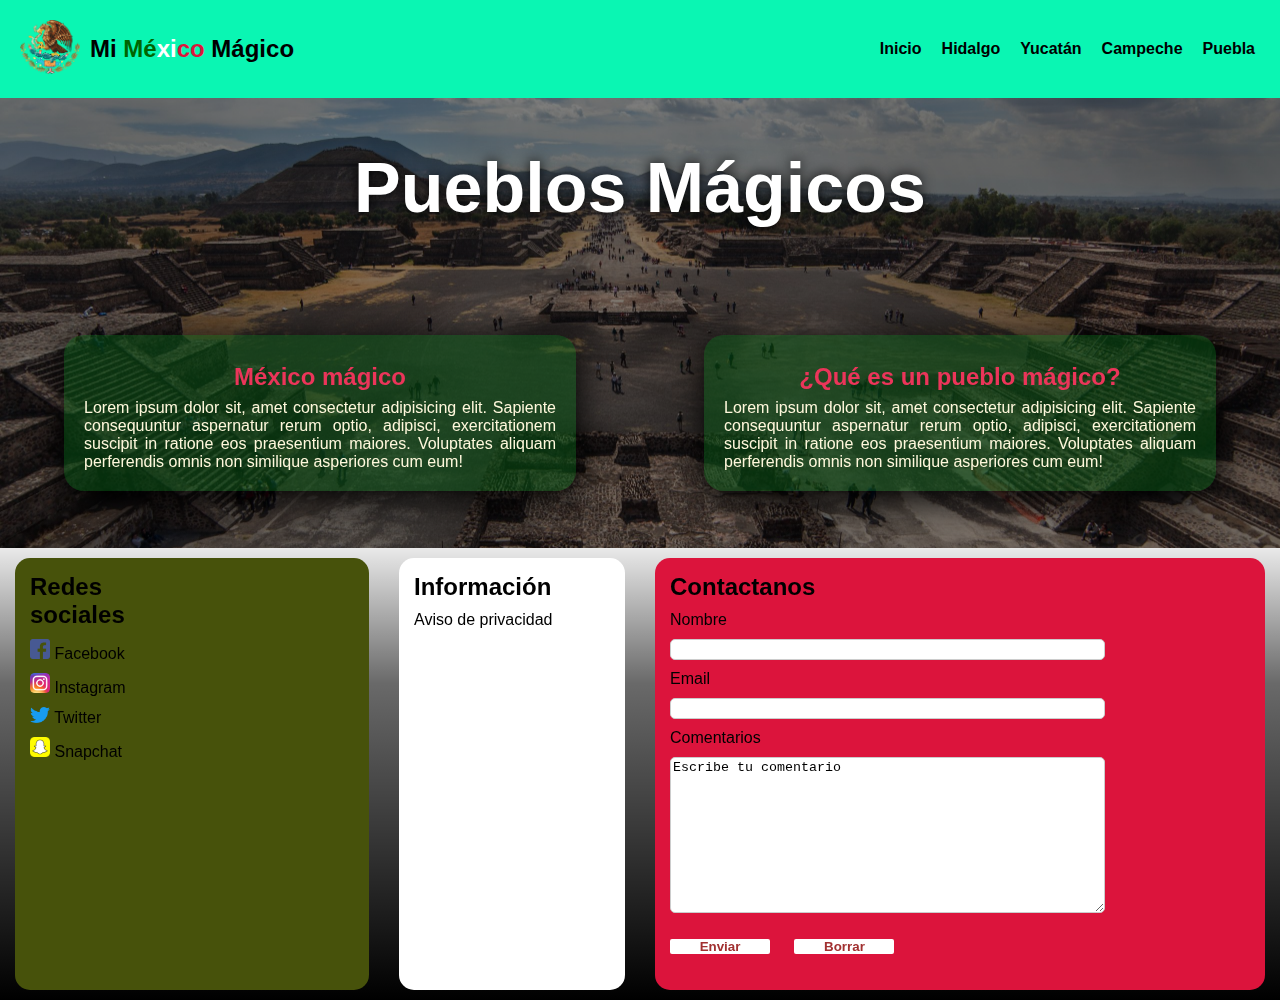
==== index.html @ 408230cf "se agregaron detalles de diseno" ====
<!DOCTYPE html>
<html lang="en">
<head>
    <meta charset="UTF-8">
    <meta name="viewport" content="width=device-width, initial-scale=1.0">
    <title>Pueblos Mágicos</title>
    <link rel="icon" href="./media/Escudo_de_Armas_de_México.ico">
    <link rel="preconnect" href="https://fonts.googleapis.com">
    <link rel="preconnect" href="https://fonts.gstatic.com" crossorigin>
    <link href="https://fonts.googleapis.com/css2?family=Cinzel:wght@400;500;600;700;800;900&family=Lato:ital,wght@0,100;0,300;0,400;0,700;0,900;1,100;1,300;1,400;1,700;1,900&family=Roboto+Slab:wght@100;200;300;400;500;600;700;800;900&family=Space+Mono:ital,wght@0,400;0,700;1,400;1,700&display=swap" rel="stylesheet">
    <link rel="stylesheet" href="https://unpkg.com/aos@next/dist/aos.css" />
    <link rel="stylesheet" href="./css/styles.css">
</head>

<body>
    <!-- Seccion de cabecera -->
    <header>
        <div>
            <div class="logo">
                <!-- Logo de la pagina hasta arriba a la derecha -->
                <a href=""><img class="escudo" src="./media/Escudo_de_Armas_de_México.png" alt=""></a>
                <h2>Mi <span class="mexicogreen">Mé</span><span class="mexicowhite">xi</span><span class="mexicored">co</span> Mágico</h2>
            </div>
                <!-- Bloque de navegacion -->
            <nav class="barranav">
                <!-- Nota:Implementar una sublista desplegable de la lista de navegacion principal para cada opcion principal de la barra de navegacion 
                tenga sub-opciones que refieran a una seccion especifica de cada pagina (Conbinacion de enlaces relativos e internos) -->
                <ul>
                    <li><a href="index.html">Inicio</a></li>
                    <li><a href="./pages/hidalgo.html">Hidalgo</a></li>
                    <li><a href="./pages/yucatan.html">Yucatán</a></li>
                    <li><a href="./pages/campeche.html">Campeche</a></li>
                    <li><a href="./pages/puebla.html">Puebla</a></li>
                </ul>
            </nav>
        </div>
    
    </header>
    
    <!-- Seccion de contenido principal -->
    <main class="mainfondo">
        <div class="container">
            <!-- Titulo de la pagina -->
            <h1 id="titulop">Pueblos Mágicos</h1>
            <section id="sec1" class="secmain" data-aos="fade-right">
                <!-- Titulo el cual, al pasar el mouse por encima de este se desplegara una caja de texto con info relacionada a este -->
                <h2><a href="">México mágico</a></h2>
                <!-- Caja de texto que se desplegara al pasar el mouse sobre el titulo "Mexico magico" -->
                <div>
                    <p>Lorem ipsum dolor sit, amet consectetur adipisicing elit. Sapiente consequuntur aspernatur rerum optio, adipisci, exercitationem suscipit in ratione eos praesentium maiores. Voluptates aliquam perferendis omnis non similique asperiores cum eum!</p>
                </div>
            </section>
    
            <Section id="sec2" class="secmain" data-aos="fade-left"">
                <!-- Titulo el cual, al pasar el mouse por encima de este se desplegara una caja de texto con info relacionada a este -->
                <h2><a href="">¿Qué es un pueblo mágico?</a></h2>
                <!-- Caja de texto que se desplegara al pasar el mouse sobre el titulo "¿Que es un pueblo magico?" -->
                <div>
                    <p>Lorem ipsum dolor sit, amet consectetur adipisicing elit. Sapiente consequuntur aspernatur rerum optio, adipisci, exercitationem suscipit in ratione eos praesentium maiores. Voluptates aliquam perferendis omnis non similique asperiores cum eum!</p>
                </div>
            </Section>
        </div>
    </main> 

    <!-- Seccion de pie de pagina -->
    <footer>
        <div class="containermedfooter">        
            <!-- Bloque del pie de pagina con enlaces a redes sociales -->
            <div data-aos="flip-left" class="footcontain stylegreenflgfooter">
                <h2>Redes sociales</h2>
                <ul>
                    <li><img src="./media/facelogo.png" alt=""> <a href="#">Facebook</a></li>
                    <li><img src="./media/instalogo.png" alt=""> <a href="#">Instagram</a></li>
                    <li><img src="./media/twitlogo.png" alt=""> <a href="#">Twitter</a></li>
                    <li><img src="./media/snaplogo.png" alt=""> <a href="#">Snapchat</a></li>
                </ul>
            </div>
            <!-- Bloque del pie de pagina con un enlace a un "documento de aviso de privacidad" -->
            <div data-aos="flip-right" class="footcontain stylewhiteflgfooter">
                <h2>Información</h2>
                <a href="#">Aviso de privacidad</a>
            </div>
            <!-- Bloque del pie de pagina con un formulario para mandar comentarios junto con su nombre e email asi como botones para mandar
            la info o limpiar los campos-->
            <div data-aos="flip-left" class="footcontain">
                <!-- Se inicia el form -->
                <form action="" method="get">
                    <fieldset>
                        <h2><legend>Contactanos</legend></h2>
                        <!-- Bloque de inputs  de nombre e Email -->
                        <div>                          
                            <!-- Bloque del formulario que contiene el input de tipo texto para ingresar el nombre del usuario -->
                            <label for="Nom">Nombre</label>
                            <div>
                                <input class="textareastyle" type="text" name="Nombre" id="Nom">
                            </div>                           
                            <!-- Bloque del formulario que contiene el input de tipo texto para ingresar el email del usuario -->
                            <label for="mail">Email</label>
                            <div>                               
                                <input class="textareastyle" type="email" name="email" id="mail">
                            </div>
                        </div>
                        <!-- Bloque del formulario que contiene un area de texto para ingresar un comentario -->
                        <div>
                            <label for="com">Comentarios</label>
                            <div>  
                                <textarea class="textareastyle" name="comentario" id="com" cols="30" rows="10">Escribe tu comentario</textarea>
                            </div> 
                        </div>
                        <!-- Bloque de botones del formulario -->
                        <div>
                            <!-- Bloque del formulario que contiene un input de tipo submit para mandar los datos ingresados al form -->                  
                            <div class="buttonformcontainer">
                                <label for=""></label>
                                <input class="buttonformstyle" type="submit" name="Enviar" id="sbm" value="Enviar">
                            </div>
                            <!-- Bloque del formulario que contiene un input de tipo reset para borrar los datos ingresados al form -->
                            <div class="buttonformcontainer">
                                <label for=""></label>
                                <input class="buttonformstyle" type="reset" name="Borrar" id="rst" value="Borrar">
                            </div>
                        </div>
                    </fieldset>
                </form>
            </div>
        </div>
    </footer>

    <script src="https://unpkg.com/aos@next/dist/aos.js"></script>
    <script>
      AOS.init();
    </script>

</body>
</html>
---- css/styles.css ----
* {
    Margin:0;
    padding:0;
    box-sizing: border-box;
 }
 li{
    list-style: none;
 }
 a{
    text-decoration: none;
    color: black;
    transition: color 0.3s, text-shadow 0.3s, font-size 0.3s;
 }
body{
    font-family: sans-serif;
    width: auto;
}

/* ///////////////header styles///////////////////////////////////////////////////////// */
header{
    background-color: #0AF6B3;
    padding: 10px;
}
header div{
    display: inline-block;
    display: flex;
    flex-direction: column;
    justify-content: space-between;
}
.logo{
    display: flex;
    align-items: center;
}
.logo h2{
    font-weight: 600;
    font-size: x-large;
}
.mexicogreen{
    color: darkgreen;
}
.mexicowhite{
    color: white;
}
.mexicored{
    color: crimson;
}
.escudo{
    width: 60px;
    height: auto;
    margin-right: 10px;
}
.barranav{
    display: flex;
    text-decoration: none;
    align-items: center;
    justify-content: center;
}
.barranav ul{
    display: flex;
}
.barranav ul li{
    text-decoration: none;
    margin-left: 10px;
    margin-right: 10px;
    font-weight: 600;
}
nav a:hover{
    color: white;
    text-shadow: 0px 0px 13px #000000;
    font-size: large;
}

@media (min-width:640px){
    header div{
        flex-direction: row;
        padding: 5px;
    }
    header{
        background-color: #0AF6B3;
    }
}
/* ///////////////////////////////////////////////////////////////////////////////////// */

/* ///////////////main styles///////////////////////////////////////////////////////// */
.mainfondo{
    background-image: linear-gradient(0deg, rgba(0, 0, 0, 0.5), rgba(0, 0, 0, 0.5))
    ,url("../media/piramide-teotihualcan-scaled.jpg");
    background-repeat: no-repeat;
    background-size: cover;
    background-position: center center;
}
.container{
    display: flex;
    flex-direction: column;
}
.secmain{
    justify-content: center;
    display: flex;
    flex-direction: column;
    justify-items: center;
    background-color: rgba(6, 78, 18, 0.562);
    color: cornsilk;
    border-radius: 20px;
    margin: 20px 15px;
    padding: 20px;
    box-shadow: 1px 7px 33px 4px rgba(0,0,0,0.9);
    -webkit-box-shadow: 1px 7px 33px 4px rgba(0,0,0,0.9);
    -moz-box-shadow: 1px 7px 33px 4px rgba(0,0,0,0.9);
}
.secmain h2{
    margin: 8px auto;
}
.secmain h2 a{
    color: rgb(235, 53, 90);
}
.secmain p{
    text-align: justify;
}
h1{
text-align: center;
font-weight: 900;
font-size: 70px;
margin: 50px auto;
color: white;
text-shadow: 0px 0px 13px #000000;
}

@media(min-width:660px){
    .container{
        display: grid;
        grid-template-columns: 1fr 1fr;
        grid-template-rows: 2fr 3fr;
        justify-items: center;
        align-items: center;
    }
    .container h1{
        grid-column: 1/3;
    }
    .secmain{
        max-width: 80%;
        max-height: 90%;
    }
}
/* ///////////////////////////////////////////////////////////////////////////////////// */

/* ///////////////footer styles///////////////////////////////////////////////////////// */
footer{
    background-image: url("https://www.toptal.com/designers/subtlepatterns/uploads/double-bubble-dark.png");
}
.containermedfooter{
    background: linear-gradient(0deg, rgba(0,0,0,1) 0%, rgba(0, 0, 0, 0.589)70%, rgba(0, 0, 0, 0.086) 100%);
    display: grid;
    grid-template-rows: auto auto auto;
}
.stylegreenflgfooter img{
    max-width: 20px;
}
.footcontain{
    margin: 10px 15px;
    color: rgb(0, 0, 0);
}
footer a{
    color: rgb(0, 0, 0);
    transition: color 0.3s, text-shadow 0.3s, font-size 0.3s;
}
footer a:hover{
    color: rgb(251, 255, 0);
    text-shadow: 0px 0px 13px #000000;
    font-size: large;
}
.stylegreenflgfooter{
    background-color: rgb(71, 82, 11);
    border-radius: 15px;
    padding: 15px;
    border-style: none;
    min-width: auto;
}
.stylewhiteflgfooter{
    background-color: white;
    border-radius: 15px;
    padding: 15px;
    border-style: none;
    min-width: auto;
}
.stylegreenflgfooter li{
    margin: 10px 0px;
}
.stylewhiteflgfooter a:hover{
    color: red;
}
form{
    background-color: crimson;
    border-radius: 15px;
    padding: 15px;
    border-style: none;
}
form fieldset div{
    margin: 10px auto;
}
.textareastyle{
    border: none;
    outline: none;
    border: solid 1px #ccc;
    border-radius: 5px;
    padding: 2px;
    min-width: 75%;
    transition: border 0.3s, background-color 0.3s;
}
.textareastyle:focus{
    border: solid 1px rgb(226, 105, 105);
    background-color: rgb(226, 105, 105);
}
.buttonformcontainer{
    display: inline-block;
    min-width: auto;
    margin-right: 20px;
}
.buttonformstyle{
    min-width: 100px;
    border: none;
    border-radius: 2px;
    background-color: white;
    color: rgb(161, 48, 48);
    font-weight: 600;
    transition: color 0.3s, box-shadow 0.3s, background 0.3s;
}
.buttonformstyle:hover{
    color: black;
    box-shadow: 2px 2px 10px rgba(0, 0, 0, 0.5);
    background: linear-gradient(90deg, rgba(69,69,0,1) 0%, rgba(208,173,173,1) 50%, rgba(177,15,15,1) 100%);
}
fieldset{
    border-style: none;
}

@media(min-width:660px){
    .containermedfooter{
        display: grid;
        grid-template-columns: 3fr 2fr 5fr;
    
    }
    .stylegreenflgfooter h2{
        margin-bottom: 10px;
        max-width: 30%;
    }
    .stylewhiteflgfooter h2{
        margin-bottom: 10px;
        max-width: 20%;
    }
}
/* ///////////////////////////////////////////////////////////////////////////////////// */

/* ///////////////main pages styles///////////////////////////////////////////////////// */
.mainbackgrhidalgo{
    background-image: url("https://www.toptal.com/designers/subtlepatterns/uploads/double-bubble-dark.png");
    padding: 20px 0px;
}
.mainbackgrhidalgo h2{
    font-weight: 600;
    color: #000000;
}
.containermainpgs{
    border-radius: 10px;
    margin: 20px 15px;
    padding: 20px;
}
.h1pstyle{
    display: block;
    background-color: #0af6b382;
    margin: auto 35px;
}
.containermainpgs h2{
    color: rgb(0, 0, 0);
    margin-bottom: 10px;
    padding: 10px;
    border-radius: 10px;
    background-color: darkgreen;
    font-weight: 600;
}
.h5p{
    color: white;
    text-align: justify;
}
.containermainpgs article{
    background-color: #0af6b388;
    border-radius: 10px;
    margin: 5px 0px;
    padding: 10px;
}
h3 button{
    display: flex;
    border: none;
    padding: 10px;
    border-radius: 20px;
    color: red;
    background-color: white;
    grid-column: 10/11;
}
.containermainpgs h4{
    padding: 10px;
    border-radius: 10px;
    background-color: white;
    font-weight: 600;
    color: red;
    margin-top: 40px;
}

.gridcontainerinterarticle{
    display: grid;
    grid-template-rows: 1fr 3fr;
    background-color: crimson;
    border-radius: 10px;
    padding: 5px 0px;
    width: auto;
    color: white;
}
.gridcontainerinterarticlewthoiframe{
    display: grid;
    grid-template-rows: 1fr 2fr;
    background-color: crimson;
    border-radius: 10px;
    padding: 5px 0px;
    width: auto;
    color: white;
}
.gridcontainerinterarticle div{
    width: auto;
}
.gridcontainerinterarticle h5{
    margin-top: 10px;
    margin-bottom: 10px;
    text-align: center;
    font-weight: 600;
}
.gridcontainerinterarticlewthoiframe h5{
    margin-top: 10px;
    margin-bottom: 10px;
    text-align: center;
    font-weight: 600;
}
.gridcontainerinterarticle p{
    display: block;
    text-align: justify;
    margin: 5px 10px;
}
.gridcontainerinterarticlewthoiframe p{
    display: block;
    text-align: justify;
    margin: 5px 10px;
}
.gridcontainerinterarticle iframe{
    display: block;
    margin: 0 auto;
    width: 72vw;
    height: 27vh;
    border-radius: 5px;
    transition: width 0.3s, height 0.3s, box-shadow 0.3s;
}
.gridcontainerinterarticle iframe:hover{
    width: 75vw;
    height: 30vh;
    box-shadow: 1px 7px 33px 4px rgba(0,0,0,0.9);
    -webkit-box-shadow: 1px 7px 33px 4px rgba(0,0,0,0.9);
    -moz-box-shadow: 1px 7px 33px 4px rgba(0,0,0,0.9);
}
.carruselmod{
    min-width: 350px;
    max-width: 72vw;
    min-height: 300px;
    max-height: auto;
    margin: 20px auto;
    border-radius: 5px;
    transition: max-width 0.3s, box-shadow 0.3s;
}
.carruselmod img{
    border-radius: 5px;
}
.carruselmod:hover{
    max-width: 75vw;
    box-shadow: 1px 7px 33px 4px rgba(0,0,0,0.9);
    -webkit-box-shadow: 1px 7px 33px 4px rgba(0,0,0,0.9);
    -moz-box-shadow: 1px 7px 33px 4px rgba(0,0,0,0.9);
}
.carruselmod div div{
    margin: 0 auto;
}
article{
    position: relative;
    padding-top: 30px;
}
.buttonlayoutarticlediv{
    display: block;
    color: #000000;
    background-color: transparent;
    width: 26px;
    height: 26px;
    margin-bottom: 5px;
    border-radius: 15px;
    border: solid 0px;
    text-align: center;
    font-size: 20px;
    position: absolute;
    right: 10px;
    transition: background-color 0.3s, box-shadow 0.3s;
}
.buttonlayoutarticlediv:hover{
    background-color: white;
    box-shadow: 1px 7px 33px 4px rgba(0,0,0,0.9);
    -webkit-box-shadow: 1px 7px 33px 4px rgba(0,0,0,0.9);
    -moz-box-shadow: 1px 7px 33px 4px rgba(0,0,0,0.9);
}

@media(min-width:700px){
    .gridcontainerinterarticle{
        grid-template-columns: 1fr 2fr;
        grid-template-rows: auto;
    }
    .gridcontainerinterarticlewthoiframe{
        grid-template-columns: 1fr 2fr;
        grid-template-rows: auto;
    }
    .gridcontainerinterarticle iframe{
        width: 52vw;
    }
    .gridcontainerinterarticle iframe:hover{
        width: 55vw;
        box-shadow: 1px 7px 33px 4px rgba(0,0,0,0.9);
        -webkit-box-shadow: 1px 7px 33px 4px rgba(0,0,0,0.9);
        -moz-box-shadow: 1px 7px 33px 4px rgba(0,0,0,0.9);
    }
    .carruselmod{
        max-width: 52vw;
    }
    .carruselmod:hover{
        max-width: 55vw;
        box-shadow: 1px 7px 33px 4px rgba(0,0,0,0.9);
        -webkit-box-shadow: 1px 7px 33px 4px rgba(0,0,0,0.9);
        -moz-box-shadow: 1px 7px 33px 4px rgba(0,0,0,0.9);
    }
}

/* ///////////////////////////////////////////////////////////////////////////////////// */

/* Falta crear las transiciones activadas por el button despues del h4 y programar
este mismo, asi como el display, pre-transicion */
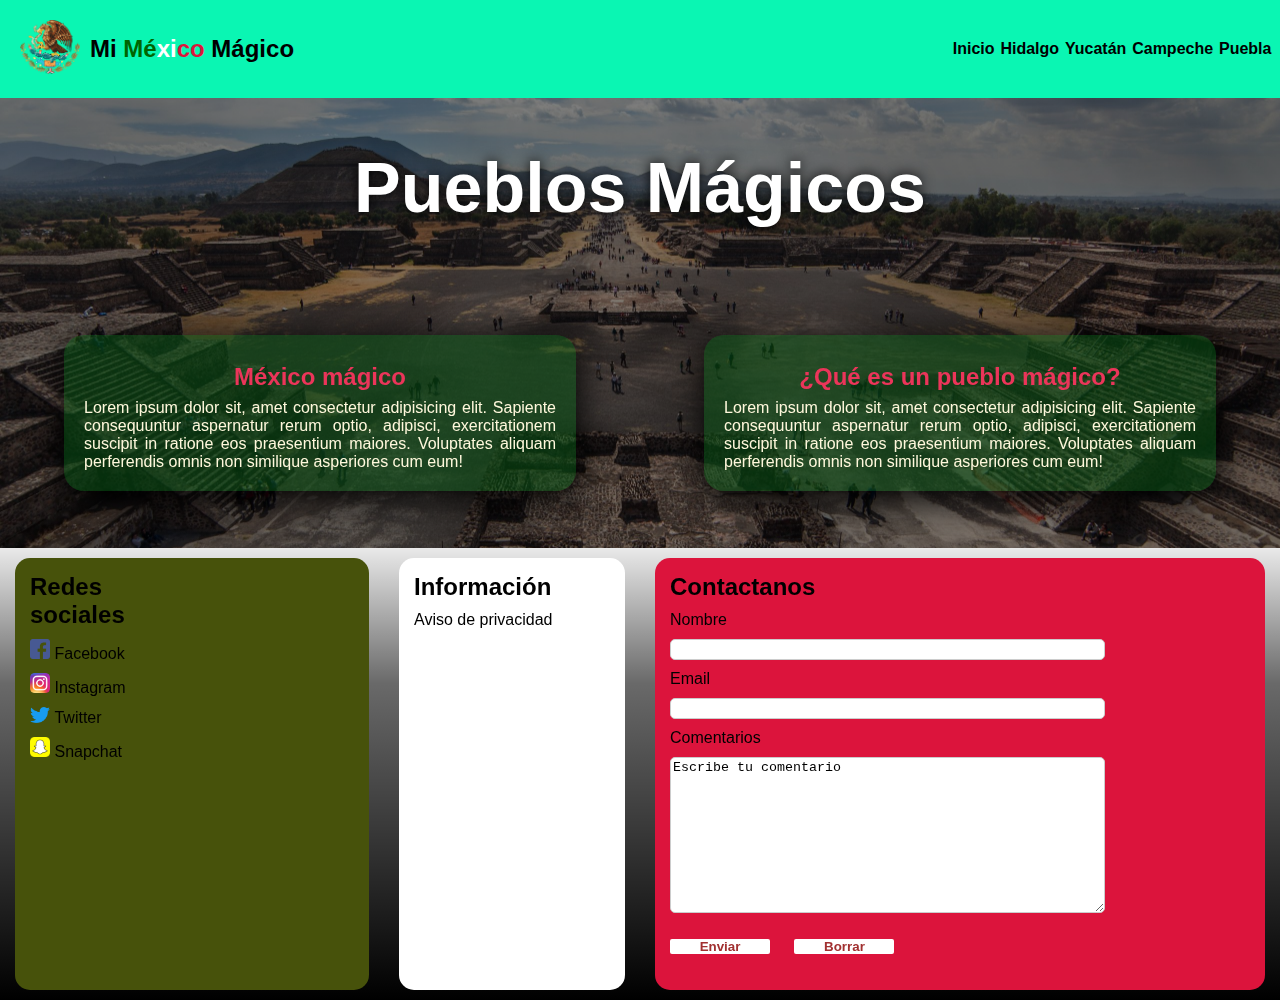
==== commit e05b903e: "se elimino overflow en vista movil de menos de 460px de ancho" ====
--- a/index.html
+++ b/index.html
@@ -21,7 +21,7 @@
                 <a href=""><img class="escudo" src="./media/Escudo_de_Armas_de_México.png" alt=""></a>
                 <h2>Mi <span class="mexicogreen">Mé</span><span class="mexicowhite">xi</span><span class="mexicored">co</span> Mágico</h2>
             </div>
-                <!-- Bloque de navegacion -->
+            <!-- Bloque de navegacion -->
             <nav class="barranav">
                 <!-- Nota:Implementar una sublista desplegable de la lista de navegacion principal para cada opcion principal de la barra de navegacion 
                 tenga sub-opciones que refieran a una seccion especifica de cada pagina (Conbinacion de enlaces relativos e internos) -->
--- a/css/styles.css
+++ b/css/styles.css
@@ -9,6 +9,7 @@
  a{
     text-decoration: none;
     color: black;
+    font-size: 100%;
     transition: color 0.3s, text-shadow 0.3s, font-size 0.3s;
  }
 body{
@@ -54,16 +55,25 @@
     text-decoration: none;
     align-items: center;
     justify-content: center;
+    min-width: none;
 }
 .barranav ul{
     display: flex;
+    padding: 0 20px;
 }
 .barranav ul li{
+    display: block;
     text-decoration: none;
-    margin-left: 10px;
-    margin-right: 10px;
-    font-weight: 600;
-}
+    margin-left: 1%;
+    margin-right: 1%;
+    font-weight: 600;
+    font-size: 100%;
+}
+/* .barranav a{
+    font-size: 4.5vw;
+    margin-left: 1%;
+    margin-right: 1%;
+} */
 nav a:hover{
     color: white;
     text-shadow: 0px 0px 13px #000000;
@@ -77,6 +87,14 @@
     }
     header{
         background-color: #0AF6B3;
+    }
+}
+@media (max-width:460px){
+    nav a{
+        font-size: small;
+    }
+    nav a:hover{
+        font-size: medium;
     }
 }
 /* ///////////////////////////////////////////////////////////////////////////////////// */
@@ -364,7 +382,7 @@
     -moz-box-shadow: 1px 7px 33px 4px rgba(0,0,0,0.9);
 }
 .carruselmod{
-    min-width: 350px;
+    /* min-width: 350px; */
     max-width: 72vw;
     min-height: 300px;
     max-height: auto;
@@ -438,6 +456,15 @@
         -moz-box-shadow: 1px 7px 33px 4px rgba(0,0,0,0.9);
     }
 }
+@media (max-width:460px){
+    .movileviewmedia{
+        height: 550px;
+    }
+    h1{
+        font-size: 50px;
+    }
+}
+
 
 /* ///////////////////////////////////////////////////////////////////////////////////// */
 
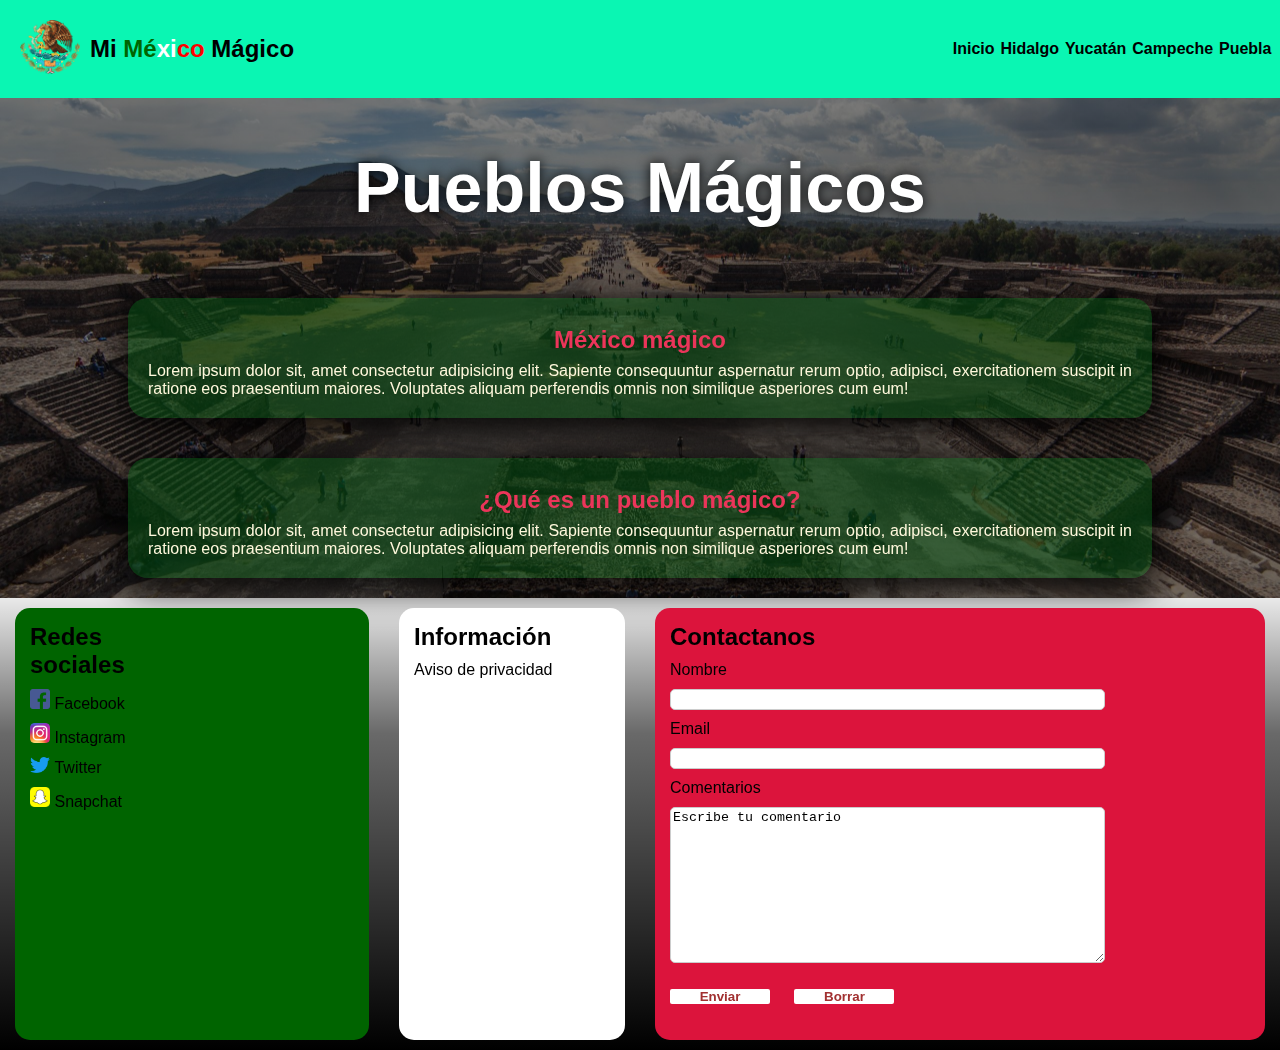
==== commit 2cd0a9af: "Se implemento BEM y se corrigio la estructura y clases" ====
--- a/index.html
+++ b/index.html
@@ -18,8 +18,8 @@
         <div>
             <div class="logo">
                 <!-- Logo de la pagina hasta arriba a la derecha -->
-                <a href=""><img class="escudo" src="./media/Escudo_de_Armas_de_México.png" alt=""></a>
-                <h2>Mi <span class="mexicogreen">Mé</span><span class="mexicowhite">xi</span><span class="mexicored">co</span> Mágico</h2>
+                <a href=""><img class="logo__escudo" src="./media/Escudo_de_Armas_de_México.png" alt=""></a>
+                <h2>Mi <span class="h2__mexicogreen">Mé</span><span class="h2__mexicowhite">xi</span><span class="h2__mexicored">co</span> Mágico</h2>
             </div>
             <!-- Bloque de navegacion -->
             <nav class="barranav">
@@ -66,7 +66,7 @@
     <footer>
         <div class="containermedfooter">        
             <!-- Bloque del pie de pagina con enlaces a redes sociales -->
-            <div data-aos="flip-left" class="footcontain stylegreenflgfooter">
+            <div data-aos="flip-left" class="footcontain containermedfooter__redes">
                 <h2>Redes sociales</h2>
                 <ul>
                     <li><img src="./media/facelogo.png" alt=""> <a href="#">Facebook</a></li>
@@ -76,7 +76,7 @@
                 </ul>
             </div>
             <!-- Bloque del pie de pagina con un enlace a un "documento de aviso de privacidad" -->
-            <div data-aos="flip-right" class="footcontain stylewhiteflgfooter">
+            <div data-aos="flip-right" class="footcontain containermedfooter__info">
                 <h2>Información</h2>
                 <a href="#">Aviso de privacidad</a>
             </div>
@@ -92,32 +92,32 @@
                             <!-- Bloque del formulario que contiene el input de tipo texto para ingresar el nombre del usuario -->
                             <label for="Nom">Nombre</label>
                             <div>
-                                <input class="textareastyle" type="text" name="Nombre" id="Nom">
+                                <input class="form__textareastyle" type="text" name="Nombre" id="Nom">
                             </div>                           
                             <!-- Bloque del formulario que contiene el input de tipo texto para ingresar el email del usuario -->
                             <label for="mail">Email</label>
                             <div>                               
-                                <input class="textareastyle" type="email" name="email" id="mail">
+                                <input class="form__textareastyle" type="email" name="email" id="mail">
                             </div>
                         </div>
                         <!-- Bloque del formulario que contiene un area de texto para ingresar un comentario -->
                         <div>
                             <label for="com">Comentarios</label>
                             <div>  
-                                <textarea class="textareastyle" name="comentario" id="com" cols="30" rows="10">Escribe tu comentario</textarea>
+                                <textarea class="form__textareastyle" name="comentario" id="com" cols="30" rows="10">Escribe tu comentario</textarea>
                             </div> 
                         </div>
                         <!-- Bloque de botones del formulario -->
                         <div>
                             <!-- Bloque del formulario que contiene un input de tipo submit para mandar los datos ingresados al form -->                  
-                            <div class="buttonformcontainer">
+                            <div class="form__button">
                                 <label for=""></label>
-                                <input class="buttonformstyle" type="submit" name="Enviar" id="sbm" value="Enviar">
+                                <input class="button__style" type="submit" name="Enviar" id="sbm" value="Enviar">
                             </div>
                             <!-- Bloque del formulario que contiene un input de tipo reset para borrar los datos ingresados al form -->
-                            <div class="buttonformcontainer">
+                            <div class="form__button">
                                 <label for=""></label>
-                                <input class="buttonformstyle" type="reset" name="Borrar" id="rst" value="Borrar">
+                                <input class="button__style" type="reset" name="Borrar" id="rst" value="Borrar">
                             </div>
                         </div>
                     </fieldset>
--- a/css/styles.css
+++ b/css/styles.css
@@ -1,472 +1,449 @@
 * {
-    Margin:0;
-    padding:0;
-    box-sizing: border-box;
- }
- li{
-    list-style: none;
- }
- a{
-    text-decoration: none;
-    color: black;
-    font-size: 100%;
-    transition: color 0.3s, text-shadow 0.3s, font-size 0.3s;
- }
-body{
-    font-family: sans-serif;
-    width: auto;
-}
-
-/* ///////////////header styles///////////////////////////////////////////////////////// */
-header{
+  Margin: 0;
+  padding: 0;
+  box-sizing: border-box;
+}
+
+li {
+  list-style: none;
+}
+
+a {
+  text-decoration: none;
+  color: black;
+  font-size: 100%;
+  transition: color 0.3s, text-shadow 0.3s, font-size 0.3s;
+}
+
+body {
+  font-family: sans-serif;
+  width: auto;
+}
+
+header {
+  background-color: #0AF6B3;
+  padding: 10px;
+}
+header div {
+  display: inline-block;
+  display: flex;
+  flex-direction: column;
+  justify-content: space-between;
+}
+
+@media (min-width: 640px) {
+  header {
     background-color: #0AF6B3;
-    padding: 10px;
-}
-header div{
-    display: inline-block;
-    display: flex;
-    flex-direction: column;
-    justify-content: space-between;
-}
-.logo{
-    display: flex;
+  }
+  header div {
+    flex-direction: row;
+    padding: 5px;
+  }
+}
+.mainbackground {
+  background-image: url("https://www.toptal.com/designers/subtlepatterns/uploads/double-bubble-dark.png");
+  padding: 20px 0px;
+}
+.mainbackground h1 {
+  text-align: center;
+  font-weight: 900;
+  font-size: 70px;
+  margin: 50px auto;
+  color: white;
+  text-shadow: 0px 0px 13px #000000;
+}
+.mainbackground .mainbackground__container {
+  border-radius: 10px;
+  margin: 20px 15px;
+  padding: 20px;
+}
+.mainbackground .mainbackground__container h2 {
+  color: rgb(0, 0, 0);
+  margin-bottom: 10px;
+  padding: 10px;
+  border-radius: 10px;
+  background-color: darkgreen;
+  font-weight: 600;
+}
+.mainbackground .mainbackground__container article {
+  background-color: rgba(10, 246, 179, 0.5333333333);
+  border-radius: 10px;
+  margin: 5px 0px;
+  padding: 10px;
+  position: relative;
+  padding-top: 30px;
+}
+.mainbackground .mainbackground__container article .article__button {
+  display: block;
+  color: #000000;
+  background-color: transparent;
+  width: 26px;
+  height: 26px;
+  margin-bottom: 5px;
+  border-radius: 15px;
+  border: solid 0px;
+  text-align: center;
+  font-size: 20px;
+  position: absolute;
+  right: 10px;
+  transition: background-color 0.3s, box-shadow 0.3s;
+}
+.mainbackground .mainbackground__container article .article__button:hover {
+  color: red;
+  background-color: white;
+  box-shadow: 1px 7px 33px 4px rgba(0, 0, 0, 0.9);
+  -webkit-box-shadow: 1px 7px 33px 4px rgba(0, 0, 0, 0.9);
+  -moz-box-shadow: 1px 7px 33px 4px rgba(0, 0, 0, 0.9);
+}
+.mainbackground .mainbackground__container article h3 {
+  padding: 10px;
+  border-radius: 10px;
+  background-color: white;
+  font-weight: 600;
+  color: red;
+  margin-top: 40px;
+}
+.mainbackground .mainbackground__paragraph {
+  display: block;
+  background-color: rgba(10, 246, 179, 0.5098039216);
+  margin: auto 35px;
+}
+.mainbackground .mainbackground__paragraph .paragraph__style {
+  color: white;
+  text-align: justify;
+}
+
+@media (max-width: 460px) {
+  h1 {
+    font-size: 50px;
+  }
+  .movileviewmedia {
+    height: 550px;
+  }
+}
+footer {
+  background-image: url("https://www.toptal.com/designers/subtlepatterns/uploads/double-bubble-dark.png");
+}
+footer .containermedfooter {
+  background: linear-gradient(0deg, rgb(0, 0, 0) 0%, rgba(0, 0, 0, 0.589) 70%, rgba(0, 0, 0, 0.086) 100%);
+  display: grid;
+  grid-template-rows: auto auto auto;
+}
+footer .containermedfooter .footcontain {
+  margin: 10px 15px;
+  color: rgb(0, 0, 0);
+}
+footer .containermedfooter .containermedfooter__redes {
+  background-color: darkgreen;
+  border-radius: 15px;
+  padding: 15px;
+  border-style: none;
+  min-width: auto;
+}
+footer .containermedfooter .containermedfooter__redes li {
+  margin: 10px 0px;
+}
+footer .containermedfooter .containermedfooter__redes li img {
+  max-width: 20px;
+}
+footer .containermedfooter .containermedfooter__info {
+  background-color: white;
+  border-radius: 15px;
+  padding: 15px;
+  border-style: none;
+  min-width: auto;
+}
+footer .containermedfooter .containermedfooter__info a:hover {
+  color: red;
+}
+footer .containermedfooter form {
+  background-color: crimson;
+  border-radius: 15px;
+  padding: 15px;
+  border-style: none;
+}
+footer .containermedfooter form fieldset {
+  border-style: none;
+}
+footer .containermedfooter form fieldset div {
+  margin: 10px auto;
+}
+footer .containermedfooter form fieldset div .form__textareastyle {
+  border: none;
+  outline: none;
+  border: solid 1px #ccc;
+  border-radius: 5px;
+  padding: 2px;
+  min-width: 75%;
+  transition: border 0.3s, background-color 0.3s;
+}
+footer .containermedfooter form fieldset div .form__textareastyle:focus {
+  border: solid 1px rgb(226, 105, 105);
+  background-color: rgb(226, 105, 105);
+}
+footer .containermedfooter form fieldset div .form__button {
+  display: inline-block;
+  min-width: auto;
+  margin-right: 20px;
+}
+footer .containermedfooter form fieldset div .form__button .button__style {
+  min-width: 100px;
+  border: none;
+  border-radius: 2px;
+  background-color: white;
+  color: rgb(161, 48, 48);
+  font-weight: 600;
+  transition: color 0.3s, box-shadow 0.3s, background 0.3s;
+}
+footer .containermedfooter form fieldset div .form__button .button__style:hover {
+  color: black;
+  box-shadow: 2px 2px 10px rgba(0, 0, 0, 0.5);
+  background: linear-gradient(90deg, rgb(69, 69, 0) 0%, rgb(208, 173, 173) 50%, rgb(177, 15, 15) 100%);
+}
+footer a {
+  color: rgb(0, 0, 0);
+  transition: color 0.3s, text-shadow 0.3s, font-size 0.3s;
+}
+footer a:hover {
+  color: rgb(251, 255, 0);
+  text-shadow: 0px 0px 13px #000000;
+  font-size: large;
+}
+
+@media (min-width: 660px) {
+  .containermedfooter {
+    display: grid;
+    grid-template-columns: 3fr 2fr 5fr;
+  }
+  .containermedfooter__redes h2 {
+    margin-bottom: 10px;
+    max-width: 30%;
+  }
+  .containermedfooter__info h2 {
+    margin-bottom: 10px;
+    max-width: 20%;
+  }
+}
+.logo {
+  display: flex;
+  align-items: center;
+}
+.logo .logo__escudo {
+  width: 60px;
+  height: auto;
+  margin-right: 10px;
+}
+.logo h2 {
+  font-weight: 600;
+  font-size: x-large;
+}
+.logo h2 .h2__mexicogreen {
+  color: darkgreen;
+}
+.logo h2 .h2__mexicowhite {
+  color: white;
+}
+.logo h2 .h2__mexicored {
+  color: red;
+}
+
+.barranav {
+  display: flex;
+  text-decoration: none;
+  align-items: center;
+  justify-content: center;
+  min-width: none;
+}
+.barranav ul {
+  display: flex;
+  padding: 0 20px;
+}
+.barranav ul li {
+  display: block;
+  text-decoration: none;
+  margin-left: 1%;
+  margin-right: 1%;
+  font-weight: 600;
+  font-size: 100%;
+}
+.barranav ul li a:hover {
+  color: white;
+  text-shadow: 0px 0px 13px #000000;
+  font-size: large;
+}
+
+@media (max-width: 460px) {
+  nav a {
+    font-size: small;
+  }
+  nav a:hover {
+    font-size: medium;
+  }
+}
+h4 {
+  margin-top: 10px;
+  margin-bottom: 10px;
+  text-align: center;
+  font-weight: 600;
+}
+
+.article__gridcontainer {
+  display: grid;
+  grid-template-rows: 1fr 3fr;
+  background-color: crimson;
+  border-radius: 10px;
+  padding: 5px 0px;
+  width: auto;
+  color: white;
+}
+.article__gridcontainer div {
+  width: auto;
+}
+.article__gridcontainer p {
+  display: block;
+  text-align: justify;
+  margin: 5px 10px;
+}
+.article__gridcontainer iframe {
+  display: block;
+  margin: 0 auto;
+  width: 72vw;
+  height: 27vh;
+  border-radius: 5px;
+  transition: width 0.3s, height 0.3s, box-shadow 0.3s;
+}
+.article__gridcontainer iframehover {
+  width: 75vw;
+  height: 30vh;
+  box-shadow: 1px 7px 33px 4px rgba(0, 0, 0, 0.9);
+  -webkit-box-shadow: 1px 7px 33px 4px rgba(0, 0, 0, 0.9);
+  -moz-box-shadow: 1px 7px 33px 4px rgba(0, 0, 0, 0.9);
+}
+
+.article__gridcontainer--noiframe {
+  display: grid;
+  grid-template-rows: 1fr 2fr;
+  background-color: crimson;
+  border-radius: 10px;
+  padding: 5px 0px;
+  width: auto;
+  color: white;
+}
+.article__gridcontainer--noiframe p {
+  display: block;
+  text-align: justify;
+  margin: 5px 10px;
+}
+
+@media (min-width: 700px) {
+  .article__gridcontainer {
+    grid-template-columns: 1fr 2fr;
+    grid-template-rows: none;
+  }
+  .article__gridcontainer iframe {
+    width: 52vw;
+  }
+  .article__gridcontainer iframe:hover {
+    width: 55vw;
+    box-shadow: 1px 7px 33px 4px rgba(0, 0, 0, 0.9);
+    -webkit-box-shadow: 1px 7px 33px 4px rgba(0, 0, 0, 0.9);
+    -moz-box-shadow: 1px 7px 33px 4px rgba(0, 0, 0, 0.9);
+  }
+  .article__gridcontainer--noiframe {
+    grid-template-columns: 1fr 2fr;
+    grid-template-rows: none;
+  }
+}
+.carruselmod {
+  /* min-width: 350px; */
+  max-width: 72vw;
+  min-height: 300px;
+  max-height: auto;
+  margin: 20px auto;
+  border-radius: 5px;
+  transition: max-width 0.3s, box-shadow 0.3s;
+}
+.carruselmod img {
+  border-radius: 5px;
+}
+.carruselmod div div {
+  margin: 0 auto;
+}
+.carruselmod:hover {
+  max-width: 75vw;
+  box-shadow: 1px 7px 33px 4px rgba(0, 0, 0, 0.9);
+  -webkit-box-shadow: 1px 7px 33px 4px rgba(0, 0, 0, 0.9);
+  -moz-box-shadow: 1px 7px 33px 4px rgba(0, 0, 0, 0.9);
+}
+
+@media (min-width: 700px) {
+  .carruselmod {
+    max-width: 52vw;
+  }
+  .carruselmod:hover {
+    max-width: 55vw;
+    box-shadow: 1px 7px 33px 4px rgba(0, 0, 0, 0.9);
+    -webkit-box-shadow: 1px 7px 33px 4px rgba(0, 0, 0, 0.9);
+    -moz-box-shadow: 1px 7px 33px 4px rgba(0, 0, 0, 0.9);
+  }
+}
+.mainfondo {
+  background-image: linear-gradient(0deg, rgba(0, 0, 0, 0.5), rgba(0, 0, 0, 0.5)), url("../media/piramide-teotihualcan-scaled.jpg");
+  background-repeat: no-repeat;
+  background-size: cover;
+  background-position: center center;
+}
+.mainfondo .container {
+  display: flex;
+  flex-direction: column;
+}
+.mainfondo .container h1 {
+  text-align: center;
+  font-weight: 900;
+  font-size: 70px;
+  margin: 50px auto;
+  color: white;
+  text-shadow: 0px 0px 13px #000000;
+}
+.mainfondo .container .secmain {
+  justify-content: center;
+  display: flex;
+  flex-direction: column;
+  justify-items: center;
+  background-color: rgba(6, 78, 18, 0.562);
+  color: cornsilk;
+  border-radius: 20px;
+  margin: 20px 15px;
+  padding: 20px;
+  box-shadow: 1px 7px 33px 4px rgba(0, 0, 0, 0.9);
+  -webkit-box-shadow: 1px 7px 33px 4px rgba(0, 0, 0, 0.9);
+  -moz-box-shadow: 1px 7px 33px 4px rgba(0, 0, 0, 0.9);
+}
+.mainfondo .container .secmain h2 {
+  margin: 8px auto;
+}
+.mainfondo .container .secmain h2 a {
+  color: rgb(235, 53, 90);
+}
+.mainfondo .container .secmain p {
+  text-align: justify;
+}
+
+@media (min-width: 660px) {
+  .container {
+    display: grid;
+    grid-template-columns: 1fr 1fr;
+    grid-template-rows: 2fr 3fr;
+    justify-items: center;
     align-items: center;
-}
-.logo h2{
-    font-weight: 600;
-    font-size: x-large;
-}
-.mexicogreen{
-    color: darkgreen;
-}
-.mexicowhite{
-    color: white;
-}
-.mexicored{
-    color: crimson;
-}
-.escudo{
-    width: 60px;
-    height: auto;
-    margin-right: 10px;
-}
-.barranav{
-    display: flex;
-    text-decoration: none;
-    align-items: center;
-    justify-content: center;
-    min-width: none;
-}
-.barranav ul{
-    display: flex;
-    padding: 0 20px;
-}
-.barranav ul li{
-    display: block;
-    text-decoration: none;
-    margin-left: 1%;
-    margin-right: 1%;
-    font-weight: 600;
-    font-size: 100%;
-}
-/* .barranav a{
-    font-size: 4.5vw;
-    margin-left: 1%;
-    margin-right: 1%;
-} */
-nav a:hover{
-    color: white;
-    text-shadow: 0px 0px 13px #000000;
-    font-size: large;
-}
-
-@media (min-width:640px){
-    header div{
-        flex-direction: row;
-        padding: 5px;
-    }
-    header{
-        background-color: #0AF6B3;
-    }
-}
-@media (max-width:460px){
-    nav a{
-        font-size: small;
-    }
-    nav a:hover{
-        font-size: medium;
-    }
-}
-/* ///////////////////////////////////////////////////////////////////////////////////// */
-
-/* ///////////////main styles///////////////////////////////////////////////////////// */
-.mainfondo{
-    background-image: linear-gradient(0deg, rgba(0, 0, 0, 0.5), rgba(0, 0, 0, 0.5))
-    ,url("../media/piramide-teotihualcan-scaled.jpg");
-    background-repeat: no-repeat;
-    background-size: cover;
-    background-position: center center;
-}
-.container{
-    display: flex;
-    flex-direction: column;
-}
-.secmain{
-    justify-content: center;
-    display: flex;
-    flex-direction: column;
-    justify-items: center;
-    background-color: rgba(6, 78, 18, 0.562);
-    color: cornsilk;
-    border-radius: 20px;
-    margin: 20px 15px;
-    padding: 20px;
-    box-shadow: 1px 7px 33px 4px rgba(0,0,0,0.9);
-    -webkit-box-shadow: 1px 7px 33px 4px rgba(0,0,0,0.9);
-    -moz-box-shadow: 1px 7px 33px 4px rgba(0,0,0,0.9);
-}
-.secmain h2{
-    margin: 8px auto;
-}
-.secmain h2 a{
-    color: rgb(235, 53, 90);
-}
-.secmain p{
-    text-align: justify;
-}
-h1{
-text-align: center;
-font-weight: 900;
-font-size: 70px;
-margin: 50px auto;
-color: white;
-text-shadow: 0px 0px 13px #000000;
-}
-
-@media(min-width:660px){
-    .container{
-        display: grid;
-        grid-template-columns: 1fr 1fr;
-        grid-template-rows: 2fr 3fr;
-        justify-items: center;
-        align-items: center;
-    }
-    .container h1{
-        grid-column: 1/3;
-    }
-    .secmain{
-        max-width: 80%;
-        max-height: 90%;
-    }
-}
-/* ///////////////////////////////////////////////////////////////////////////////////// */
-
-/* ///////////////footer styles///////////////////////////////////////////////////////// */
-footer{
-    background-image: url("https://www.toptal.com/designers/subtlepatterns/uploads/double-bubble-dark.png");
-}
-.containermedfooter{
-    background: linear-gradient(0deg, rgba(0,0,0,1) 0%, rgba(0, 0, 0, 0.589)70%, rgba(0, 0, 0, 0.086) 100%);
-    display: grid;
-    grid-template-rows: auto auto auto;
-}
-.stylegreenflgfooter img{
-    max-width: 20px;
-}
-.footcontain{
-    margin: 10px 15px;
-    color: rgb(0, 0, 0);
-}
-footer a{
-    color: rgb(0, 0, 0);
-    transition: color 0.3s, text-shadow 0.3s, font-size 0.3s;
-}
-footer a:hover{
-    color: rgb(251, 255, 0);
-    text-shadow: 0px 0px 13px #000000;
-    font-size: large;
-}
-.stylegreenflgfooter{
-    background-color: rgb(71, 82, 11);
-    border-radius: 15px;
-    padding: 15px;
-    border-style: none;
-    min-width: auto;
-}
-.stylewhiteflgfooter{
-    background-color: white;
-    border-radius: 15px;
-    padding: 15px;
-    border-style: none;
-    min-width: auto;
-}
-.stylegreenflgfooter li{
-    margin: 10px 0px;
-}
-.stylewhiteflgfooter a:hover{
-    color: red;
-}
-form{
-    background-color: crimson;
-    border-radius: 15px;
-    padding: 15px;
-    border-style: none;
-}
-form fieldset div{
-    margin: 10px auto;
-}
-.textareastyle{
-    border: none;
-    outline: none;
-    border: solid 1px #ccc;
-    border-radius: 5px;
-    padding: 2px;
-    min-width: 75%;
-    transition: border 0.3s, background-color 0.3s;
-}
-.textareastyle:focus{
-    border: solid 1px rgb(226, 105, 105);
-    background-color: rgb(226, 105, 105);
-}
-.buttonformcontainer{
-    display: inline-block;
-    min-width: auto;
-    margin-right: 20px;
-}
-.buttonformstyle{
-    min-width: 100px;
-    border: none;
-    border-radius: 2px;
-    background-color: white;
-    color: rgb(161, 48, 48);
-    font-weight: 600;
-    transition: color 0.3s, box-shadow 0.3s, background 0.3s;
-}
-.buttonformstyle:hover{
-    color: black;
-    box-shadow: 2px 2px 10px rgba(0, 0, 0, 0.5);
-    background: linear-gradient(90deg, rgba(69,69,0,1) 0%, rgba(208,173,173,1) 50%, rgba(177,15,15,1) 100%);
-}
-fieldset{
-    border-style: none;
-}
-
-@media(min-width:660px){
-    .containermedfooter{
-        display: grid;
-        grid-template-columns: 3fr 2fr 5fr;
-    
-    }
-    .stylegreenflgfooter h2{
-        margin-bottom: 10px;
-        max-width: 30%;
-    }
-    .stylewhiteflgfooter h2{
-        margin-bottom: 10px;
-        max-width: 20%;
-    }
-}
-/* ///////////////////////////////////////////////////////////////////////////////////// */
-
-/* ///////////////main pages styles///////////////////////////////////////////////////// */
-.mainbackgrhidalgo{
-    background-image: url("https://www.toptal.com/designers/subtlepatterns/uploads/double-bubble-dark.png");
-    padding: 20px 0px;
-}
-.mainbackgrhidalgo h2{
-    font-weight: 600;
-    color: #000000;
-}
-.containermainpgs{
-    border-radius: 10px;
-    margin: 20px 15px;
-    padding: 20px;
-}
-.h1pstyle{
-    display: block;
-    background-color: #0af6b382;
-    margin: auto 35px;
-}
-.containermainpgs h2{
-    color: rgb(0, 0, 0);
-    margin-bottom: 10px;
-    padding: 10px;
-    border-radius: 10px;
-    background-color: darkgreen;
-    font-weight: 600;
-}
-.h5p{
-    color: white;
-    text-align: justify;
-}
-.containermainpgs article{
-    background-color: #0af6b388;
-    border-radius: 10px;
-    margin: 5px 0px;
-    padding: 10px;
-}
-h3 button{
-    display: flex;
-    border: none;
-    padding: 10px;
-    border-radius: 20px;
-    color: red;
-    background-color: white;
-    grid-column: 10/11;
-}
-.containermainpgs h4{
-    padding: 10px;
-    border-radius: 10px;
-    background-color: white;
-    font-weight: 600;
-    color: red;
-    margin-top: 40px;
-}
-
-.gridcontainerinterarticle{
-    display: grid;
-    grid-template-rows: 1fr 3fr;
-    background-color: crimson;
-    border-radius: 10px;
-    padding: 5px 0px;
-    width: auto;
-    color: white;
-}
-.gridcontainerinterarticlewthoiframe{
-    display: grid;
-    grid-template-rows: 1fr 2fr;
-    background-color: crimson;
-    border-radius: 10px;
-    padding: 5px 0px;
-    width: auto;
-    color: white;
-}
-.gridcontainerinterarticle div{
-    width: auto;
-}
-.gridcontainerinterarticle h5{
-    margin-top: 10px;
-    margin-bottom: 10px;
-    text-align: center;
-    font-weight: 600;
-}
-.gridcontainerinterarticlewthoiframe h5{
-    margin-top: 10px;
-    margin-bottom: 10px;
-    text-align: center;
-    font-weight: 600;
-}
-.gridcontainerinterarticle p{
-    display: block;
-    text-align: justify;
-    margin: 5px 10px;
-}
-.gridcontainerinterarticlewthoiframe p{
-    display: block;
-    text-align: justify;
-    margin: 5px 10px;
-}
-.gridcontainerinterarticle iframe{
-    display: block;
-    margin: 0 auto;
-    width: 72vw;
-    height: 27vh;
-    border-radius: 5px;
-    transition: width 0.3s, height 0.3s, box-shadow 0.3s;
-}
-.gridcontainerinterarticle iframe:hover{
-    width: 75vw;
-    height: 30vh;
-    box-shadow: 1px 7px 33px 4px rgba(0,0,0,0.9);
-    -webkit-box-shadow: 1px 7px 33px 4px rgba(0,0,0,0.9);
-    -moz-box-shadow: 1px 7px 33px 4px rgba(0,0,0,0.9);
-}
-.carruselmod{
-    /* min-width: 350px; */
-    max-width: 72vw;
-    min-height: 300px;
-    max-height: auto;
-    margin: 20px auto;
-    border-radius: 5px;
-    transition: max-width 0.3s, box-shadow 0.3s;
-}
-.carruselmod img{
-    border-radius: 5px;
-}
-.carruselmod:hover{
-    max-width: 75vw;
-    box-shadow: 1px 7px 33px 4px rgba(0,0,0,0.9);
-    -webkit-box-shadow: 1px 7px 33px 4px rgba(0,0,0,0.9);
-    -moz-box-shadow: 1px 7px 33px 4px rgba(0,0,0,0.9);
-}
-.carruselmod div div{
-    margin: 0 auto;
-}
-article{
-    position: relative;
-    padding-top: 30px;
-}
-.buttonlayoutarticlediv{
-    display: block;
-    color: #000000;
-    background-color: transparent;
-    width: 26px;
-    height: 26px;
-    margin-bottom: 5px;
-    border-radius: 15px;
-    border: solid 0px;
-    text-align: center;
-    font-size: 20px;
-    position: absolute;
-    right: 10px;
-    transition: background-color 0.3s, box-shadow 0.3s;
-}
-.buttonlayoutarticlediv:hover{
-    background-color: white;
-    box-shadow: 1px 7px 33px 4px rgba(0,0,0,0.9);
-    -webkit-box-shadow: 1px 7px 33px 4px rgba(0,0,0,0.9);
-    -moz-box-shadow: 1px 7px 33px 4px rgba(0,0,0,0.9);
-}
-
-@media(min-width:700px){
-    .gridcontainerinterarticle{
-        grid-template-columns: 1fr 2fr;
-        grid-template-rows: auto;
-    }
-    .gridcontainerinterarticlewthoiframe{
-        grid-template-columns: 1fr 2fr;
-        grid-template-rows: auto;
-    }
-    .gridcontainerinterarticle iframe{
-        width: 52vw;
-    }
-    .gridcontainerinterarticle iframe:hover{
-        width: 55vw;
-        box-shadow: 1px 7px 33px 4px rgba(0,0,0,0.9);
-        -webkit-box-shadow: 1px 7px 33px 4px rgba(0,0,0,0.9);
-        -moz-box-shadow: 1px 7px 33px 4px rgba(0,0,0,0.9);
-    }
-    .carruselmod{
-        max-width: 52vw;
-    }
-    .carruselmod:hover{
-        max-width: 55vw;
-        box-shadow: 1px 7px 33px 4px rgba(0,0,0,0.9);
-        -webkit-box-shadow: 1px 7px 33px 4px rgba(0,0,0,0.9);
-        -moz-box-shadow: 1px 7px 33px 4px rgba(0,0,0,0.9);
-    }
-}
-@media (max-width:460px){
-    .movileviewmedia{
-        height: 550px;
-    }
-    h1{
-        font-size: 50px;
-    }
-}
-
-
-/* ///////////////////////////////////////////////////////////////////////////////////// */
-
-/* Falta crear las transiciones activadas por el button despues del h4 y programar
-este mismo, asi como el display, pre-transicion */+  }
+  .container h1 {
+    grid-column: 1/3;
+  }
+  .container .secmain {
+    max-width: 80%;
+    max-height: 90%;
+  }
+}
+
+/*# sourceMappingURL=styles.css.map */
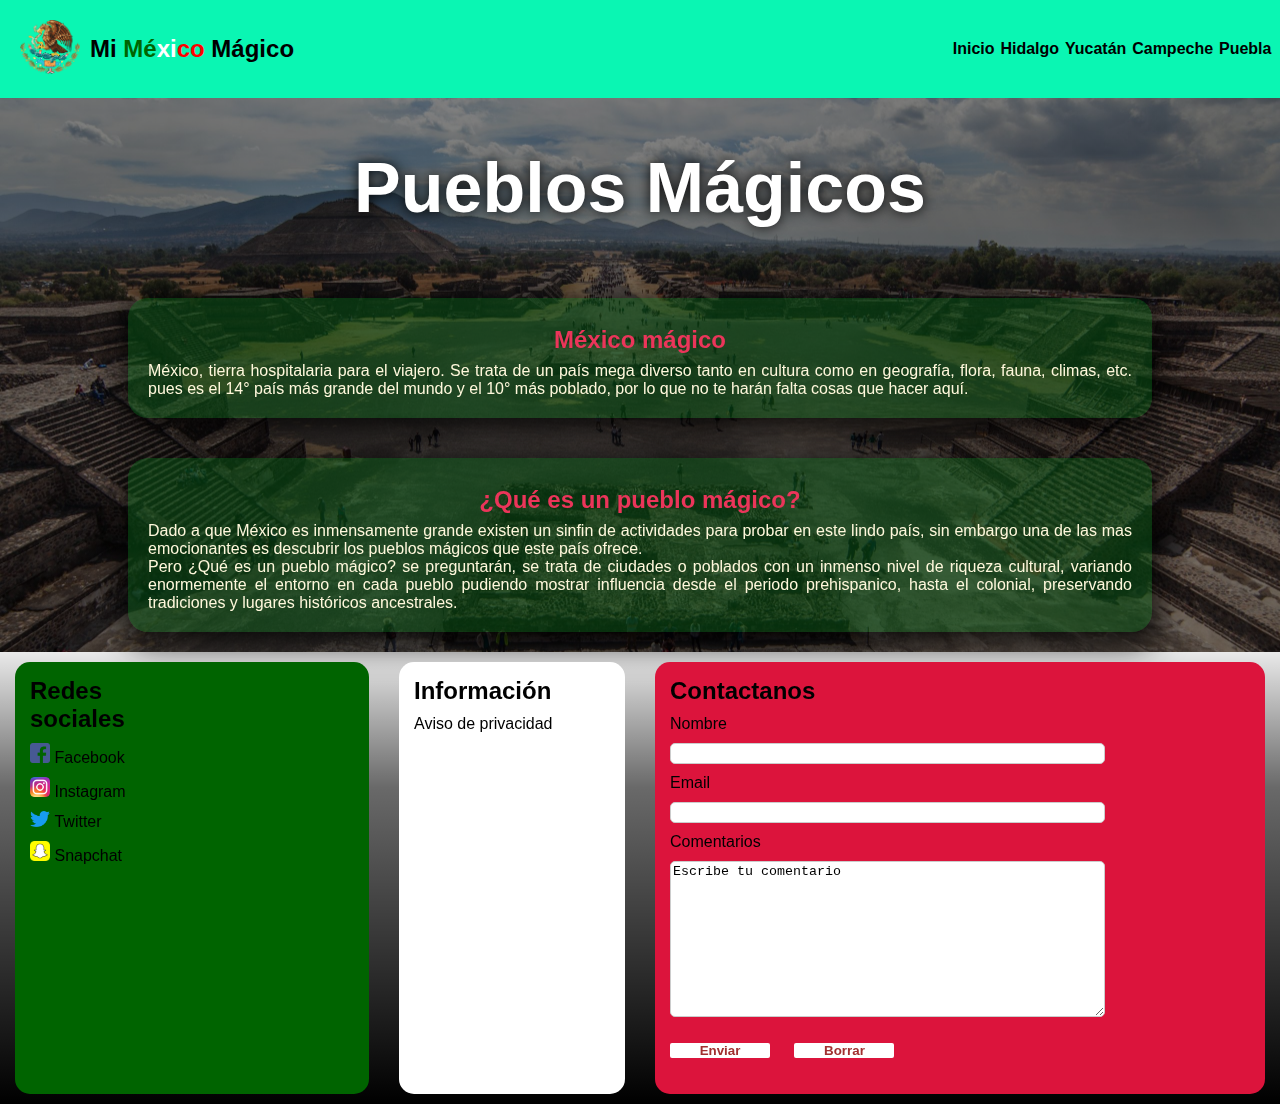
==== commit 275ccd4b: "Se integr[o contenido y parte de SEO" ====
--- a/index.html
+++ b/index.html
@@ -47,7 +47,7 @@
                 <h2><a href="">México mágico</a></h2>
                 <!-- Caja de texto que se desplegara al pasar el mouse sobre el titulo "Mexico magico" -->
                 <div>
-                    <p>Lorem ipsum dolor sit, amet consectetur adipisicing elit. Sapiente consequuntur aspernatur rerum optio, adipisci, exercitationem suscipit in ratione eos praesentium maiores. Voluptates aliquam perferendis omnis non similique asperiores cum eum!</p>
+                    <p>México, tierra hospitalaria para el viajero. Se trata de un país mega diverso tanto en cultura como en geografía, flora, fauna, climas, etc. pues es el 14° país más grande del mundo y el 10° más poblado, por lo que no te harán falta cosas que hacer aquí.</p>
                 </div>
             </section>
     
@@ -56,7 +56,8 @@
                 <h2><a href="">¿Qué es un pueblo mágico?</a></h2>
                 <!-- Caja de texto que se desplegara al pasar el mouse sobre el titulo "¿Que es un pueblo magico?" -->
                 <div>
-                    <p>Lorem ipsum dolor sit, amet consectetur adipisicing elit. Sapiente consequuntur aspernatur rerum optio, adipisci, exercitationem suscipit in ratione eos praesentium maiores. Voluptates aliquam perferendis omnis non similique asperiores cum eum!</p>
+                    <p>Dado a que México es inmensamente grande existen un sinfin de actividades para probar en este lindo país, sin embargo una de las mas emocionantes es descubrir los pueblos mágicos que este país ofrece.</p>
+                    <p>Pero ¿Qué es un pueblo mágico? se preguntarán, se trata de ciudades o poblados con un inmenso nivel de riqueza cultural, variando enormemente el entorno en cada pueblo pudiendo mostrar influencia desde el periodo prehispanico, hasta el colonial, preservando tradiciones y lugares históricos ancestrales.</p>
                 </div>
             </Section>
         </div>
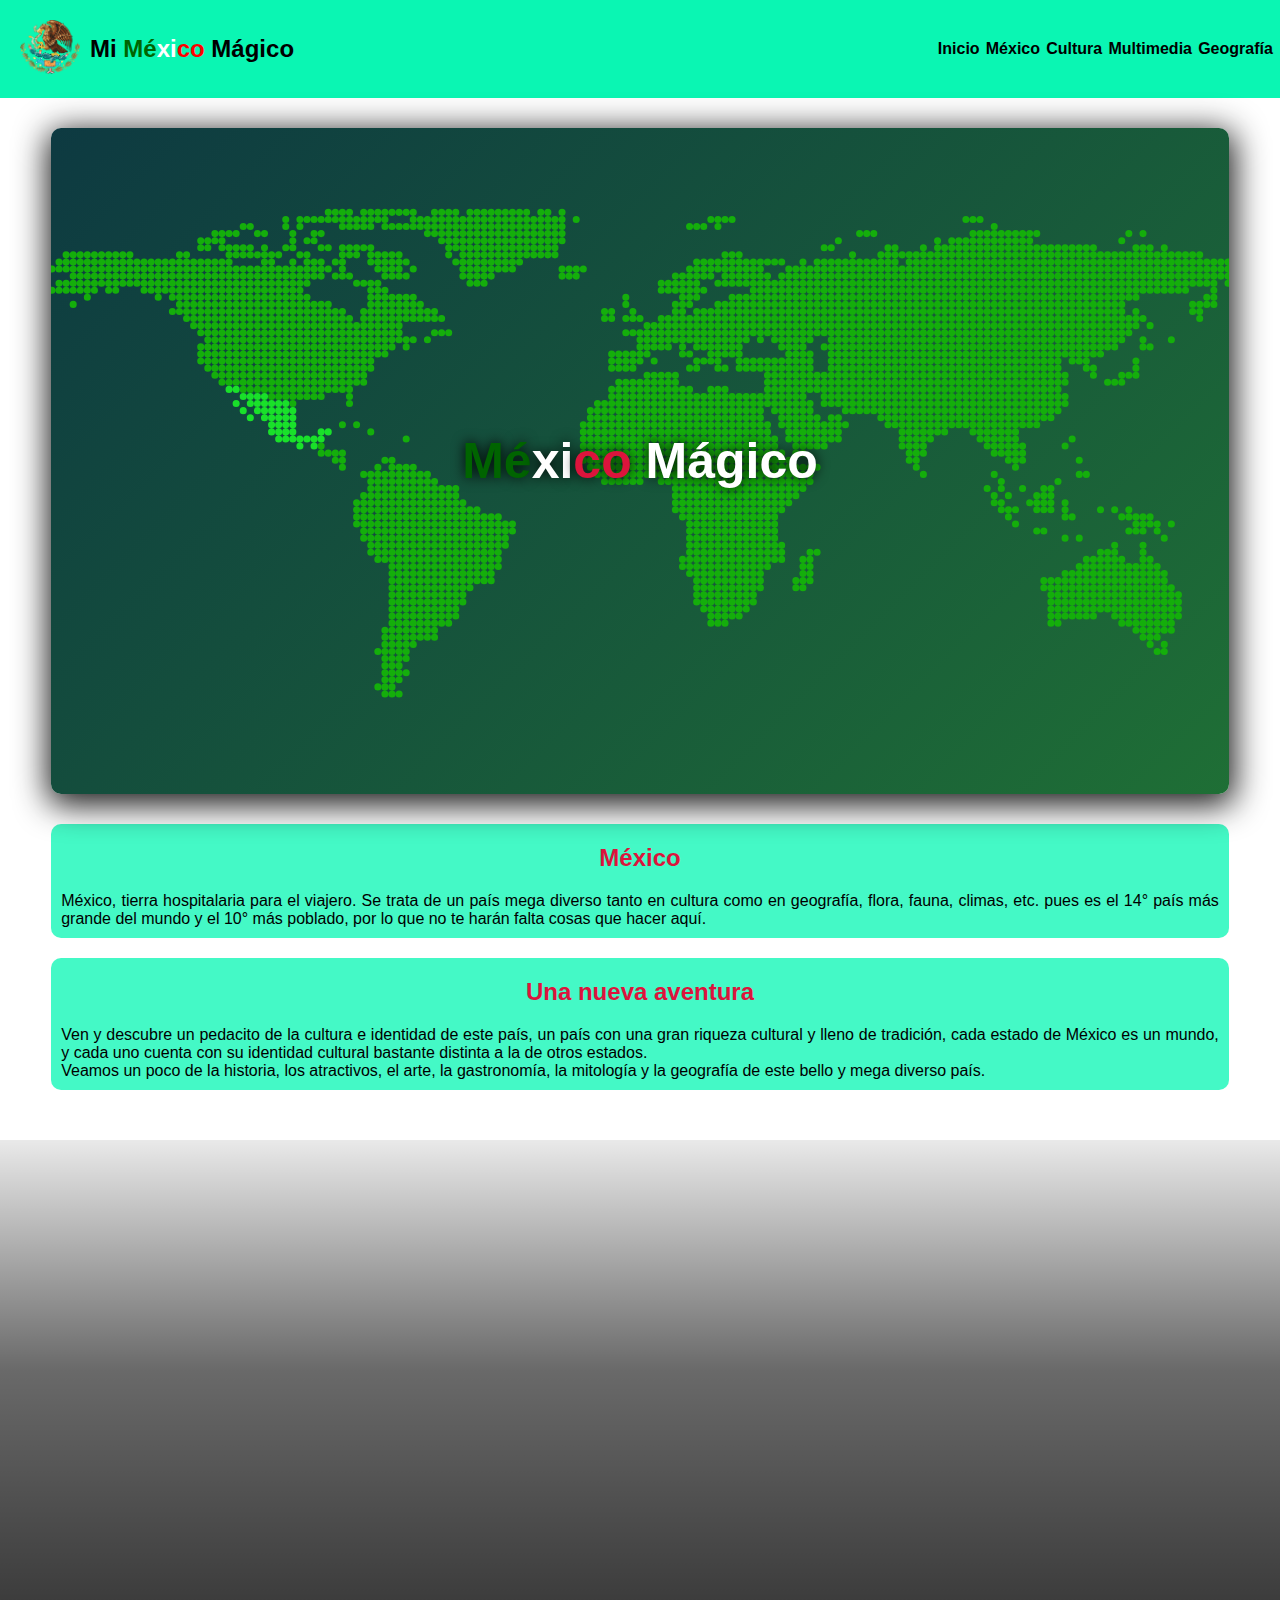
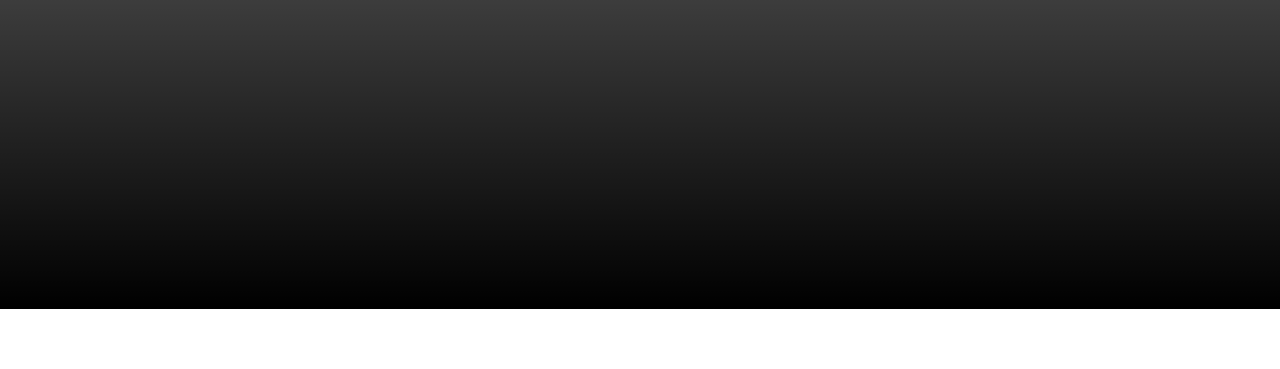
==== commit 41677d62: "Se re estructuro el proyecto, vista movil terminada" ====
--- a/index.html
+++ b/index.html
@@ -3,13 +3,14 @@
 <head>
     <meta charset="UTF-8">
     <meta name="viewport" content="width=device-width, initial-scale=1.0">
-    <title>Pueblos Mágicos</title>
     <link rel="icon" href="./media/Escudo_de_Armas_de_México.ico">
     <link rel="preconnect" href="https://fonts.googleapis.com">
     <link rel="preconnect" href="https://fonts.gstatic.com" crossorigin>
     <link href="https://fonts.googleapis.com/css2?family=Cinzel:wght@400;500;600;700;800;900&family=Lato:ital,wght@0,100;0,300;0,400;0,700;0,900;1,100;1,300;1,400;1,700;1,900&family=Roboto+Slab:wght@100;200;300;400;500;600;700;800;900&family=Space+Mono:ital,wght@0,400;0,700;1,400;1,700&display=swap" rel="stylesheet">
     <link rel="stylesheet" href="https://unpkg.com/aos@next/dist/aos.css" />
     <link rel="stylesheet" href="./css/styles.css">
+    <title>Pueblos Mágicos / Una experiencia mágica mexicana</title>
+    <meta name="description" content="Ven y descubre miles de experiencias inolvidables en la tierra del maíz, México, un lindo e inmenso país que oculta un sinfin de secretos mágicos, aguardando por ser descubiertos">
 </head>
 
 <body>
@@ -27,10 +28,10 @@
                 tenga sub-opciones que refieran a una seccion especifica de cada pagina (Conbinacion de enlaces relativos e internos) -->
                 <ul>
                     <li><a href="index.html">Inicio</a></li>
-                    <li><a href="./pages/hidalgo.html">Hidalgo</a></li>
-                    <li><a href="./pages/yucatan.html">Yucatán</a></li>
-                    <li><a href="./pages/campeche.html">Campeche</a></li>
-                    <li><a href="./pages/puebla.html">Puebla</a></li>
+                    <li><a href="./pages/mexico.html">México</a></li>
+                    <li><a href="./pages/cultura.html">Cultura</a></li>
+                    <li><a href="./pages/multimedia.html">Multimedia</a></li>
+                    <li><a href="./pages/geografia.html">Geografía</a></li>
                 </ul>
             </nav>
         </div>
@@ -38,36 +39,37 @@
     </header>
     
     <!-- Seccion de contenido principal -->
-    <main class="mainfondo">
-        <div class="container">
-            <!-- Titulo de la pagina -->
-            <h1 id="titulop">Pueblos Mágicos</h1>
-            <section id="sec1" class="secmain" data-aos="fade-right">
-                <!-- Titulo el cual, al pasar el mouse por encima de este se desplegara una caja de texto con info relacionada a este -->
-                <h2><a href="">México mágico</a></h2>
-                <!-- Caja de texto que se desplegara al pasar el mouse sobre el titulo "Mexico magico" -->
-                <div>
-                    <p>México, tierra hospitalaria para el viajero. Se trata de un país mega diverso tanto en cultura como en geografía, flora, fauna, climas, etc. pues es el 14° país más grande del mundo y el 10° más poblado, por lo que no te harán falta cosas que hacer aquí.</p>
-                </div>
-            </section>
-    
-            <Section id="sec2" class="secmain" data-aos="fade-left"">
-                <!-- Titulo el cual, al pasar el mouse por encima de este se desplegara una caja de texto con info relacionada a este -->
-                <h2><a href="">¿Qué es un pueblo mágico?</a></h2>
-                <!-- Caja de texto que se desplegara al pasar el mouse sobre el titulo "¿Que es un pueblo magico?" -->
-                <div>
-                    <p>Dado a que México es inmensamente grande existen un sinfin de actividades para probar en este lindo país, sin embargo una de las mas emocionantes es descubrir los pueblos mágicos que este país ofrece.</p>
-                    <p>Pero ¿Qué es un pueblo mágico? se preguntarán, se trata de ciudades o poblados con un inmenso nivel de riqueza cultural, variando enormemente el entorno en cada pueblo pudiendo mostrar influencia desde el periodo prehispanico, hasta el colonial, preservando tradiciones y lugares históricos ancestrales.</p>
-                </div>
-            </Section>
+    <main class="index__main">
+        <!-- Titulo de la pagina -->
+        <div class="parallax">
+            <h1 id="titulop"><span class="text__green">Mé</span><span class="text__white">xi</span><span class="text__red">co</span> Mágico</h1>
         </div>
+
+        <section>
+            <!-- Titulo el cual, al pasar el mouse por encima de este se desplegara una caja de texto con info relacionada a este -->
+            <h2>México</h2>
+            <!-- Caja de texto que se desplegara al pasar el mouse sobre el titulo "Mexico magico" -->
+            <div>
+                <p>México, tierra hospitalaria para el viajero. Se trata de un país mega diverso tanto en cultura como en geografía, flora, fauna, climas, etc. pues es el 14° país más grande del mundo y el 10° más poblado, por lo que no te harán falta cosas que hacer aquí.</p>
+            </div>
+        </section>
+
+        <Section>
+            <!-- Titulo el cual, al pasar el mouse por encima de este se desplegara una caja de texto con info relacionada a este -->
+            <h2>Una nueva aventura</h2>
+            <!-- Caja de texto que se desplegara al pasar el mouse sobre el titulo "¿Que es un pueblo magico?" -->
+            <div>
+                <p>Ven y descubre un pedacito de la cultura e identidad de este país, un país con una gran riqueza cultural y lleno de tradición, cada estado de México es un mundo, y cada uno cuenta con su identidad cultural bastante distinta a la de otros estados.</p>
+                <p>Veamos un poco de la historia, los atractivos, el arte, la gastronomía, la mitología y la geografía de este bello y mega diverso país.</p>
+            </div>
+        </Section>
     </main> 
 
-    <!-- Seccion de pie de pagina -->
+    <!-- Pie de pagina -->
     <footer>
-        <div class="containermedfooter">        
-            <!-- Bloque del pie de pagina con enlaces a redes sociales -->
-            <div data-aos="flip-left" class="footcontain containermedfooter__redes">
+        <div class="footer__container">        
+            <!-- Bloque de redes sociales -->
+            <div data-aos="flip-left" class="footcontain redes">
                 <h2>Redes sociales</h2>
                 <ul>
                     <li><img src="./media/facelogo.png" alt=""> <a href="#">Facebook</a></li>
@@ -76,19 +78,18 @@
                     <li><img src="./media/snaplogo.png" alt=""> <a href="#">Snapchat</a></li>
                 </ul>
             </div>
-            <!-- Bloque del pie de pagina con un enlace a un "documento de aviso de privacidad" -->
-            <div data-aos="flip-right" class="footcontain containermedfooter__info">
+            <!-- Bloque deinformacion -->
+            <div data-aos="flip-right" class="footcontain info">
                 <h2>Información</h2>
                 <a href="#">Aviso de privacidad</a>
             </div>
-            <!-- Bloque del pie de pagina con un formulario para mandar comentarios junto con su nombre e email asi como botones para mandar
-            la info o limpiar los campos-->
+            <!-- Bloque de formulario-->
             <div data-aos="flip-left" class="footcontain">
                 <!-- Se inicia el form -->
                 <form action="" method="get">
                     <fieldset>
                         <h2><legend>Contactanos</legend></h2>
-                        <!-- Bloque de inputs  de nombre e Email -->
+                        <!-- Bloque de inputs de nombre e Email -->
                         <div>                          
                             <!-- Bloque del formulario que contiene el input de tipo texto para ingresar el nombre del usuario -->
                             <label for="Nom">Nombre</label>
--- a/css/styles.css
+++ b/css/styles.css
@@ -2,9 +2,6 @@
   Margin: 0;
   padding: 0;
   box-sizing: border-box;
-}
-
-li {
   list-style: none;
 }
 
@@ -19,6 +16,32 @@
   font-family: sans-serif;
   width: auto;
 }
+body main {
+  background-image: url("https://img.freepik.com/premium-photo/feather-texture-background-with-orange-light_32525-101.jpg?w=900");
+  padding: 30px 4vw;
+}
+
+h1 {
+  text-align: center;
+  font-weight: 900;
+  font-size: 50px;
+  margin: 35px auto;
+  color: white;
+  text-shadow: 0px 0px 13px #000000;
+}
+
+p {
+  text-align: justify;
+  font-size: 1rem;
+}
+
+h3 {
+  text-align: center;
+}
+
+h4 {
+  text-align: center;
+}
 
 header {
   background-color: #0AF6B3;
@@ -40,135 +63,161 @@
     padding: 5px;
   }
 }
-.mainbackground {
-  background-image: url("https://www.toptal.com/designers/subtlepatterns/uploads/double-bubble-dark.png");
-  padding: 20px 0px;
-}
-.mainbackground h1 {
-  text-align: center;
-  font-weight: 900;
-  font-size: 70px;
-  margin: 50px auto;
-  color: white;
-  text-shadow: 0px 0px 13px #000000;
-}
-.mainbackground .mainbackground__container {
-  border-radius: 10px;
-  margin: 20px 15px;
-  padding: 20px;
-}
-.mainbackground .mainbackground__container h2 {
+main > div {
+  background-color: rgba(0, 247, 177, 0.7333333333);
+  padding: 10px;
+  margin-bottom: 30px;
+  border-radius: 10px;
+}
+main > div p {
+  margin: auto;
+}
+main h2 {
   color: rgb(0, 0, 0);
-  margin-bottom: 10px;
+  margin-bottom: 20px;
   padding: 10px;
   border-radius: 10px;
   background-color: darkgreen;
   font-weight: 600;
 }
-.mainbackground .mainbackground__container article {
-  background-color: rgba(10, 246, 179, 0.5333333333);
-  border-radius: 10px;
-  margin: 5px 0px;
-  padding: 10px;
-  position: relative;
-  padding-top: 30px;
-}
-.mainbackground .mainbackground__container article .article__button {
-  display: block;
-  color: #000000;
-  background-color: transparent;
-  width: 26px;
-  height: 26px;
-  margin-bottom: 5px;
-  border-radius: 15px;
-  border: solid 0px;
-  text-align: center;
-  font-size: 20px;
-  position: absolute;
-  right: 10px;
-  transition: background-color 0.3s, box-shadow 0.3s;
-}
-.mainbackground .mainbackground__container article .article__button:hover {
-  color: red;
+main h3 {
   background-color: white;
-  box-shadow: 1px 7px 33px 4px rgba(0, 0, 0, 0.9);
-  -webkit-box-shadow: 1px 7px 33px 4px rgba(0, 0, 0, 0.9);
-  -moz-box-shadow: 1px 7px 33px 4px rgba(0, 0, 0, 0.9);
-}
-.mainbackground .mainbackground__container article h3 {
-  padding: 10px;
-  border-radius: 10px;
-  background-color: white;
-  font-weight: 600;
-  color: red;
-  margin-top: 40px;
-}
-.mainbackground .mainbackground__paragraph {
-  display: block;
-  background-color: rgba(10, 246, 179, 0.5098039216);
-  margin: auto 35px;
-}
-.mainbackground .mainbackground__paragraph .paragraph__style {
-  color: white;
-  text-align: justify;
-}
-
-@media (max-width: 460px) {
-  h1 {
-    font-size: 50px;
-  }
-  .movileviewmedia {
-    height: 550px;
-  }
-}
+  padding: 10px;
+  border-radius: 10px;
+  font-weight: 600;
+  text-align: center;
+  color: red;
+  width: 100%;
+}
+
 footer {
   background-image: url("https://www.toptal.com/designers/subtlepatterns/uploads/double-bubble-dark.png");
 }
-footer .containermedfooter {
+footer .footer__container {
   background: linear-gradient(0deg, rgb(0, 0, 0) 0%, rgba(0, 0, 0, 0.589) 70%, rgba(0, 0, 0, 0.086) 100%);
   display: grid;
   grid-template-rows: auto auto auto;
 }
-footer .containermedfooter .footcontain {
+footer .footer__container .footcontain {
   margin: 10px 15px;
   color: rgb(0, 0, 0);
 }
-footer .containermedfooter .containermedfooter__redes {
+footer .footer__container .redes {
   background-color: darkgreen;
   border-radius: 15px;
   padding: 15px;
   border-style: none;
   min-width: auto;
 }
-footer .containermedfooter .containermedfooter__redes li {
+footer .footer__container .redes li {
   margin: 10px 0px;
 }
-footer .containermedfooter .containermedfooter__redes li img {
+footer .footer__container .redes li img {
   max-width: 20px;
 }
-footer .containermedfooter .containermedfooter__info {
+footer .footer__container .info {
   background-color: white;
   border-radius: 15px;
   padding: 15px;
   border-style: none;
   min-width: auto;
 }
-footer .containermedfooter .containermedfooter__info a:hover {
-  color: red;
-}
-footer .containermedfooter form {
+footer .footer__container .info a:hover {
+  color: red;
+}
+footer a {
+  color: rgb(0, 0, 0);
+  transition: color 0.3s, text-shadow 0.3s, font-size 0.3s;
+}
+footer a:hover {
+  color: rgb(251, 255, 0);
+  text-shadow: 0px 0px 13px #000000;
+  font-size: large;
+}
+
+@media (min-width: 660px) {
+  .containermedfooter {
+    display: grid;
+    grid-template-columns: 3fr 2fr 5fr;
+  }
+  .containermedfooter__redes h2 {
+    margin-bottom: 10px;
+    max-width: 30%;
+  }
+  .containermedfooter__info h2 {
+    margin-bottom: 10px;
+    max-width: 20%;
+  }
+}
+.logo {
+  display: flex;
+  align-items: center;
+}
+.logo .logo__escudo {
+  width: 60px;
+  height: auto;
+  margin-right: 10px;
+}
+.logo h2 {
+  font-weight: 600;
+  font-size: x-large;
+}
+.logo h2 .h2__mexicogreen {
+  color: darkgreen;
+}
+.logo h2 .h2__mexicowhite {
+  color: white;
+}
+.logo h2 .h2__mexicored {
+  color: red;
+}
+
+.barranav {
+  display: flex;
+  text-decoration: none;
+  align-items: center;
+  justify-content: center;
+  min-width: none;
+}
+.barranav ul {
+  display: flex;
+  padding: 0 20px;
+}
+.barranav ul li {
+  display: block;
+  text-decoration: none;
+  margin-left: 1%;
+  margin-right: 1%;
+  font-weight: 600;
+  font-size: 100%;
+}
+.barranav ul li a:hover {
+  color: white;
+  text-shadow: 0px 0px 13px #000000;
+  font-size: large;
+}
+
+@media (max-width: 460px) {
+  nav a {
+    font-size: small;
+  }
+  nav a:hover {
+    font-size: medium;
+  }
+}
+form {
   background-color: crimson;
   border-radius: 15px;
   padding: 15px;
   border-style: none;
 }
-footer .containermedfooter form fieldset {
+form fieldset {
   border-style: none;
 }
-footer .containermedfooter form fieldset div {
+form fieldset div {
   margin: 10px auto;
 }
-footer .containermedfooter form fieldset div .form__textareastyle {
+form fieldset div .form__textareastyle {
   border: none;
   outline: none;
   border: solid 1px #ccc;
@@ -177,16 +226,16 @@
   min-width: 75%;
   transition: border 0.3s, background-color 0.3s;
 }
-footer .containermedfooter form fieldset div .form__textareastyle:focus {
+form fieldset div .form__textareastyle:focus {
   border: solid 1px rgb(226, 105, 105);
   background-color: rgb(226, 105, 105);
 }
-footer .containermedfooter form fieldset div .form__button {
+form fieldset div .form__button {
   display: inline-block;
   min-width: auto;
   margin-right: 20px;
 }
-footer .containermedfooter form fieldset div .form__button .button__style {
+form fieldset div .form__button .button__style {
   min-width: 100px;
   border: none;
   border-radius: 2px;
@@ -195,255 +244,608 @@
   font-weight: 600;
   transition: color 0.3s, box-shadow 0.3s, background 0.3s;
 }
-footer .containermedfooter form fieldset div .form__button .button__style:hover {
+form fieldset div .form__button .button__style:hover {
   color: black;
   box-shadow: 2px 2px 10px rgba(0, 0, 0, 0.5);
   background: linear-gradient(90deg, rgb(69, 69, 0) 0%, rgb(208, 173, 173) 50%, rgb(177, 15, 15) 100%);
 }
-footer a {
+
+.section__historia {
+  margin-bottom: 30px;
+}
+.section__historia h2 {
   color: rgb(0, 0, 0);
-  transition: color 0.3s, text-shadow 0.3s, font-size 0.3s;
-}
-footer a:hover {
-  color: rgb(251, 255, 0);
-  text-shadow: 0px 0px 13px #000000;
-  font-size: large;
-}
-
-@media (min-width: 660px) {
-  .containermedfooter {
-    display: grid;
-    grid-template-columns: 3fr 2fr 5fr;
-  }
-  .containermedfooter__redes h2 {
-    margin-bottom: 10px;
-    max-width: 30%;
-  }
-  .containermedfooter__info h2 {
-    margin-bottom: 10px;
-    max-width: 20%;
-  }
-}
-.logo {
-  display: flex;
-  align-items: center;
-}
-.logo .logo__escudo {
-  width: 60px;
-  height: auto;
-  margin-right: 10px;
-}
-.logo h2 {
-  font-weight: 600;
-  font-size: x-large;
-}
-.logo h2 .h2__mexicogreen {
-  color: darkgreen;
-}
-.logo h2 .h2__mexicowhite {
-  color: white;
-}
-.logo h2 .h2__mexicored {
-  color: red;
-}
-
-.barranav {
-  display: flex;
-  text-decoration: none;
-  align-items: center;
-  justify-content: center;
-  min-width: none;
-}
-.barranav ul {
-  display: flex;
-  padding: 0 20px;
-}
-.barranav ul li {
-  display: block;
-  text-decoration: none;
-  margin-left: 1%;
-  margin-right: 1%;
-  font-weight: 600;
-  font-size: 100%;
-}
-.barranav ul li a:hover {
-  color: white;
-  text-shadow: 0px 0px 13px #000000;
-  font-size: large;
-}
-
-@media (max-width: 460px) {
-  nav a {
-    font-size: small;
-  }
-  nav a:hover {
-    font-size: medium;
-  }
-}
-h4 {
-  margin-top: 10px;
-  margin-bottom: 10px;
-  text-align: center;
-  font-weight: 600;
-}
-
-.article__gridcontainer {
-  display: grid;
-  grid-template-rows: 1fr 3fr;
+  margin-bottom: 20px;
+  padding: 10px;
+  border-radius: 10px;
+  background-color: darkgreen;
+  font-weight: 600;
+}
+.section__historia article {
+  margin-bottom: 15px;
+}
+.section__historia article h3 {
+  background-color: white;
+  padding: 10px;
+  border-radius: 10px;
+  font-weight: 600;
+  color: red;
+}
+.section__historia article div:last-child {
   background-color: crimson;
-  border-radius: 10px;
-  padding: 5px 0px;
-  width: auto;
-  color: white;
-}
-.article__gridcontainer div {
-  width: auto;
-}
-.article__gridcontainer p {
-  display: block;
-  text-align: justify;
-  margin: 5px 10px;
-}
-.article__gridcontainer iframe {
-  display: block;
-  margin: 0 auto;
-  width: 72vw;
-  height: 27vh;
-  border-radius: 5px;
-  transition: width 0.3s, height 0.3s, box-shadow 0.3s;
-}
-.article__gridcontainer iframehover {
-  width: 75vw;
-  height: 30vh;
+  padding: 10px;
+  border-radius: 10px;
+}
+.section__historia article div:last-child img {
+  width: 100%;
+  height: 100%;
+  max-height: 300px;
+  border-radius: 10px;
+  margin-bottom: 10px;
+}
+.section__historia article div:last-child img:hover {
   box-shadow: 1px 7px 33px 4px rgba(0, 0, 0, 0.9);
   -webkit-box-shadow: 1px 7px 33px 4px rgba(0, 0, 0, 0.9);
   -moz-box-shadow: 1px 7px 33px 4px rgba(0, 0, 0, 0.9);
 }
-
-.article__gridcontainer--noiframe {
-  display: grid;
-  grid-template-rows: 1fr 2fr;
+.section__historia article div:last-child p {
+  margin: 10px 0px;
+  border-radius: 10px;
+}
+
+.tarjetahover {
+  display: flex;
+  flex-direction: row;
+  margin-bottom: 10px;
+  height: 250px;
+}
+.tarjetahover > div:first-child {
+  display: flex;
+  background-image: radial-gradient(rgba(255, 255, 255, 0.8), rgba(255, 255, 255, 0.4)), url("../media/mexico-prehispanico-comprimido-movile.jpg");
+  position: absolute;
+  width: 91.723%;
+  height: 250px;
+  border-radius: 10px;
+  align-items: center;
+  justify-content: center;
+  backface-visibility: hidden;
+  transform: perspective(600px) rotateY(0deg);
+  transition: 1s;
+}
+.tarjetahover > div:first-child h4 {
+  padding: 10px;
+  border-radius: 10px;
+  font-weight: 600;
+  text-align: center;
+  color: red;
+  text-shadow: 0px 0px 10px #000000;
+}
+.tarjetahover > div:last-child {
   background-color: crimson;
-  border-radius: 10px;
-  padding: 5px 0px;
-  width: auto;
-  color: white;
-}
-.article__gridcontainer--noiframe p {
-  display: block;
-  text-align: justify;
-  margin: 5px 10px;
-}
-
-@media (min-width: 700px) {
-  .article__gridcontainer {
-    grid-template-columns: 1fr 2fr;
-    grid-template-rows: none;
-  }
-  .article__gridcontainer iframe {
-    width: 52vw;
-  }
-  .article__gridcontainer iframe:hover {
-    width: 55vw;
-    box-shadow: 1px 7px 33px 4px rgba(0, 0, 0, 0.9);
-    -webkit-box-shadow: 1px 7px 33px 4px rgba(0, 0, 0, 0.9);
-    -moz-box-shadow: 1px 7px 33px 4px rgba(0, 0, 0, 0.9);
-  }
-  .article__gridcontainer--noiframe {
-    grid-template-columns: 1fr 2fr;
-    grid-template-rows: none;
-  }
-}
-.carruselmod {
-  /* min-width: 350px; */
-  max-width: 72vw;
-  min-height: 300px;
-  max-height: auto;
-  margin: 20px auto;
-  border-radius: 5px;
-  transition: max-width 0.3s, box-shadow 0.3s;
-}
-.carruselmod img {
-  border-radius: 5px;
-}
-.carruselmod div div {
-  margin: 0 auto;
-}
-.carruselmod:hover {
-  max-width: 75vw;
+  position: absolute;
+  width: 91.723%;
+  height: 250px;
+  padding: 10px;
+  border-radius: 10px;
+  backface-visibility: hidden;
+  transform: perspective(600px) rotateY(180deg);
+  transition: 1s;
+}
+.tarjetahover > div:last-child div {
+  height: 100%;
+}
+.tarjetahover > div:last-child div iframe {
+  width: 100%;
+  height: 100%;
+  border-radius: 10px;
+}
+.tarjetahover:hover > div:first-child {
+  transform: perspective(600px) rotateY(180deg);
+}
+.tarjetahover:hover > div:last-child {
+  transform: perspective(600px) rotateY(360deg);
+}
+.tarjetahover--y {
+  display: flex;
+  flex-direction: row;
+  margin-bottom: 10px;
+  height: 400px;
+}
+.tarjetahover--y > div:first-child {
+  display: flex;
+  background-image: radial-gradient(rgba(255, 255, 255, 0.8), rgba(255, 255, 255, 0.4)), url("../media/mexico-prehispanico-comprimido-movile.jpg");
+  position: absolute;
+  width: 91.723%;
+  height: 400px;
+  border-radius: 10px;
+  align-items: center;
+  justify-content: center;
+  backface-visibility: hidden;
+  transform: perspective(600px) rotateX(0deg);
+  transition: 1s;
+}
+.tarjetahover--y > div:first-child h4 {
+  padding: 10px;
+  border-radius: 10px;
+  font-weight: 600;
+  text-align: center;
+  color: red;
+  text-shadow: 0px 0px 10px #000000;
+}
+.tarjetahover--y > div:last-child {
+  background-color: crimson;
+  position: absolute;
+  width: 91.723%;
+  height: 400px;
+  padding: 10px;
+  border-radius: 10px;
+  backface-visibility: hidden;
+  transform: perspective(600px) rotateX(180deg);
+  transition: 1s;
+}
+.tarjetahover--y > div:last-child div {
+  height: 100%;
+}
+.tarjetahover--y > div:last-child div iframe {
+  width: 100%;
+  height: 100%;
+  border-radius: 10px;
+}
+.tarjetahover--y:hover > div:first-child {
+  transform: perspective(600px) rotateX(180deg);
+}
+.tarjetahover--y:hover > div:last-child {
+  transform: perspective(600px) rotateX(360deg);
+}
+
+.tarjeta {
+  display: flex;
+  flex-direction: row;
+  background-color: crimson;
+  margin-bottom: 10px;
+  border-radius: 10px;
+}
+.tarjeta > div:first-child {
+  width: 30%;
+  min-height: 100%;
+  border-radius: 10px;
   box-shadow: 1px 7px 33px 4px rgba(0, 0, 0, 0.9);
   -webkit-box-shadow: 1px 7px 33px 4px rgba(0, 0, 0, 0.9);
   -moz-box-shadow: 1px 7px 33px 4px rgba(0, 0, 0, 0.9);
-}
-
-@media (min-width: 700px) {
-  .carruselmod {
-    max-width: 52vw;
-  }
-  .carruselmod:hover {
-    max-width: 55vw;
-    box-shadow: 1px 7px 33px 4px rgba(0, 0, 0, 0.9);
-    -webkit-box-shadow: 1px 7px 33px 4px rgba(0, 0, 0, 0.9);
-    -moz-box-shadow: 1px 7px 33px 4px rgba(0, 0, 0, 0.9);
-  }
-}
-.mainfondo {
-  background-image: linear-gradient(0deg, rgba(0, 0, 0, 0.5), rgba(0, 0, 0, 0.5)), url("../media/piramide-teotihualcan-scaled.jpg");
+  background-image: url("data:image/svg+xml,%3csvg xmlns='http://www.w3.org/2000/svg' version='1.1' xmlns:xlink='http://www.w3.org/1999/xlink' xmlns:svgjs='http://svgjs.com/svgjs' width='140' height='600' preserveAspectRatio='none' viewBox='0 0 140 600'%3e%3cg mask='url(%26quot%3b%23SvgjsMask1312%26quot%3b)' fill='none'%3e%3crect width='140' height='600' x='0' y='0' fill='url(%23SvgjsLinearGradient1313)'%3e%3c/rect%3e%3cpath d='M23.319777387340345 315.15271674695373L30.565387392748192 286.0921622854273-5.740777074186035 307.9071067415459z' fill='rgba(245%2c 249%2c 253%2c 0.74)' class='triangle-float2'%3e%3c/path%3e%3cpath d='M-1.4050287328141655 440.67704052196075L25.284235399842864 456.7482066178387 26.23468415264052 429.53091540029413z' fill='rgba(245%2c 249%2c 253%2c 0.74)' class='triangle-float1'%3e%3c/path%3e%3cpath d='M64.22517224832399 38.38837222948486L49.85367135233554 62.30656630126052 73.7718654241112 76.67806719724896 88.14336632009964 52.759873125473305z' fill='rgba(245%2c 249%2c 253%2c 0.74)' class='triangle-float2'%3e%3c/path%3e%3cpath d='M69.67596976445515 408.1395264427612L110.41075779253492 407.4284980728939 109.69972942266762 366.6937100448141 68.96494139458784 367.40473841468145z' fill='rgba(245%2c 249%2c 253%2c 0.74)' class='triangle-float1'%3e%3c/path%3e%3cpath d='M13.456640965795389 102.05516832923871L18.756101168591496 115.8607341523228 36.81471980181961 101.0087609365866z' fill='rgba(245%2c 249%2c 253%2c 0.74)' class='triangle-float2'%3e%3c/path%3e%3cpath d='M87.299%2c608.73C99.942%2c608.955%2c110.924%2c600.99%2c117.418%2c590.14C124.115%2c578.952%2c126.473%2c565.185%2c120.207%2c553.751C113.719%2c541.912%2c100.799%2c535.212%2c87.299%2c535.18C73.742%2c535.148%2c60.425%2c541.594%2c54.122%2c553.596C48.169%2c564.931%2c52.38%2c578.13%2c58.981%2c589.1C65.328%2c599.648%2c74.991%2c608.511%2c87.299%2c608.73' fill='rgba(245%2c 249%2c 253%2c 0.74)' class='triangle-float3'%3e%3c/path%3e%3c/g%3e%3cdefs%3e%3cmask id='SvgjsMask1312'%3e%3crect width='140' height='600' fill='white'%3e%3c/rect%3e%3c/mask%3e%3clinearGradient x1='182.14%25' y1='80.83%25' x2='-82.14%25' y2='19.17%25' gradientUnits='userSpaceOnUse' id='SvgjsLinearGradient1313'%3e%3cstop stop-color='rgba(48%2c 92%2c 137%2c 1)' offset='0'%3e%3c/stop%3e%3cstop stop-color='rgba(0%2c 158%2c 5%2c 1)' offset='1'%3e%3c/stop%3e%3c/linearGradient%3e%3cstyle%3e %40keyframes float1 %7b 0%25%7btransform: translate(0%2c 0)%7d 50%25%7btransform: translate(-10px%2c 0)%7d 100%25%7btransform: translate(0%2c 0)%7d %7d .triangle-float1 %7b animation: float1 5s infinite%3b %7d %40keyframes float2 %7b 0%25%7btransform: translate(0%2c 0)%7d 50%25%7btransform: translate(-5px%2c -5px)%7d 100%25%7btransform: translate(0%2c 0)%7d %7d .triangle-float2 %7b animation: float2 4s infinite%3b %7d %40keyframes float3 %7b 0%25%7btransform: translate(0%2c 0)%7d 50%25%7btransform: translate(0%2c -10px)%7d 100%25%7btransform: translate(0%2c 0)%7d %7d .triangle-float3 %7b animation: float3 6s infinite%3b %7d %3c/style%3e%3c/defs%3e%3c/svg%3e");
+}
+.tarjeta > div:first-child img {
+  border-radius: 10px 0px 0px 10px;
+  width: 100%;
+  height: 100%;
+  object-fit: cover;
+  visibility: hidden;
+}
+.tarjeta > div:last-child {
+  padding: 10px;
+  width: 70%;
+  border-radius: 0px 10px 10px 0px;
+}
+.tarjeta > div:last-child h4 {
+  padding: 10px;
+  border-radius: 10px;
+  font-weight: 600;
+  text-align: center;
+  color: white;
+}
+.tarjeta > div:last-child ul {
+  margin: auto;
+}
+.tarjeta > div:last-child ul li {
+  list-style-type: disc;
+}
+.tarjeta--invertida {
+  display: flex;
+  flex-direction: row;
+  background-color: crimson;
+  margin-bottom: 10px;
+  border-radius: 10px;
+}
+.tarjeta--invertida > div:first-child {
+  padding: 10px;
+  width: 70%;
+  border-radius: 0px 10px 10px 0px;
+}
+.tarjeta--invertida > div:first-child h4 {
+  padding: 10px;
+  border-radius: 10px;
+  font-weight: 600;
+  text-align: center;
+  color: white;
+}
+.tarjeta--invertida > div:last-child {
+  width: 30%;
+  min-height: 100%;
+  border-radius: 10px;
+  box-shadow: 1px 7px 33px 4px rgba(0, 0, 0, 0.9);
+  -webkit-box-shadow: 1px 7px 33px 4px rgba(0, 0, 0, 0.9);
+  -moz-box-shadow: 1px 7px 33px 4px rgba(0, 0, 0, 0.9);
+  background-image: url("data:image/svg+xml,%3csvg xmlns='http://www.w3.org/2000/svg' version='1.1' xmlns:xlink='http://www.w3.org/1999/xlink' xmlns:svgjs='http://svgjs.com/svgjs' width='140' height='600' preserveAspectRatio='none' viewBox='0 0 140 600'%3e%3cg mask='url(%26quot%3b%23SvgjsMask1312%26quot%3b)' fill='none'%3e%3crect width='140' height='600' x='0' y='0' fill='url(%23SvgjsLinearGradient1313)'%3e%3c/rect%3e%3cpath d='M23.319777387340345 315.15271674695373L30.565387392748192 286.0921622854273-5.740777074186035 307.9071067415459z' fill='rgba(245%2c 249%2c 253%2c 0.74)' class='triangle-float2'%3e%3c/path%3e%3cpath d='M-1.4050287328141655 440.67704052196075L25.284235399842864 456.7482066178387 26.23468415264052 429.53091540029413z' fill='rgba(245%2c 249%2c 253%2c 0.74)' class='triangle-float1'%3e%3c/path%3e%3cpath d='M64.22517224832399 38.38837222948486L49.85367135233554 62.30656630126052 73.7718654241112 76.67806719724896 88.14336632009964 52.759873125473305z' fill='rgba(245%2c 249%2c 253%2c 0.74)' class='triangle-float2'%3e%3c/path%3e%3cpath d='M69.67596976445515 408.1395264427612L110.41075779253492 407.4284980728939 109.69972942266762 366.6937100448141 68.96494139458784 367.40473841468145z' fill='rgba(245%2c 249%2c 253%2c 0.74)' class='triangle-float1'%3e%3c/path%3e%3cpath d='M13.456640965795389 102.05516832923871L18.756101168591496 115.8607341523228 36.81471980181961 101.0087609365866z' fill='rgba(245%2c 249%2c 253%2c 0.74)' class='triangle-float2'%3e%3c/path%3e%3cpath d='M87.299%2c608.73C99.942%2c608.955%2c110.924%2c600.99%2c117.418%2c590.14C124.115%2c578.952%2c126.473%2c565.185%2c120.207%2c553.751C113.719%2c541.912%2c100.799%2c535.212%2c87.299%2c535.18C73.742%2c535.148%2c60.425%2c541.594%2c54.122%2c553.596C48.169%2c564.931%2c52.38%2c578.13%2c58.981%2c589.1C65.328%2c599.648%2c74.991%2c608.511%2c87.299%2c608.73' fill='rgba(245%2c 249%2c 253%2c 0.74)' class='triangle-float3'%3e%3c/path%3e%3c/g%3e%3cdefs%3e%3cmask id='SvgjsMask1312'%3e%3crect width='140' height='600' fill='white'%3e%3c/rect%3e%3c/mask%3e%3clinearGradient x1='182.14%25' y1='80.83%25' x2='-82.14%25' y2='19.17%25' gradientUnits='userSpaceOnUse' id='SvgjsLinearGradient1313'%3e%3cstop stop-color='rgba(48%2c 92%2c 137%2c 1)' offset='0'%3e%3c/stop%3e%3cstop stop-color='rgba(0%2c 158%2c 5%2c 1)' offset='1'%3e%3c/stop%3e%3c/linearGradient%3e%3cstyle%3e %40keyframes float1 %7b 0%25%7btransform: translate(0%2c 0)%7d 50%25%7btransform: translate(-10px%2c 0)%7d 100%25%7btransform: translate(0%2c 0)%7d %7d .triangle-float1 %7b animation: float1 5s infinite%3b %7d %40keyframes float2 %7b 0%25%7btransform: translate(0%2c 0)%7d 50%25%7btransform: translate(-5px%2c -5px)%7d 100%25%7btransform: translate(0%2c 0)%7d %7d .triangle-float2 %7b animation: float2 4s infinite%3b %7d %40keyframes float3 %7b 0%25%7btransform: translate(0%2c 0)%7d 50%25%7btransform: translate(0%2c -10px)%7d 100%25%7btransform: translate(0%2c 0)%7d %7d .triangle-float3 %7b animation: float3 6s infinite%3b %7d %3c/style%3e%3c/defs%3e%3c/svg%3e");
+}
+.tarjeta--invertida > div:last-child img {
+  visibility: hidden;
+  border-radius: 0px 10px 10px 0px;
+  width: 100%;
+  height: 100%;
+  object-fit: cover;
+}
+
+@media (min-width: 500px) {
+  .tarjeta > div:first-child img {
+    visibility: visible;
+  }
+  .tarjeta--invertida > div:last-child img {
+    visibility: visible;
+  }
+}
+.tarjetahover2 {
+  display: flex;
+  flex-direction: row;
+  position: relative;
+  height: 300px;
+  margin-bottom: 10px;
+}
+.tarjetahover2 div:first-child {
+  position: relative;
+  background-image: linear-gradient(transparent 60%, rgb(0, 0, 0)), url("../media/mexico-prehispanico-comprimido-movile.jpg");
+  background-position: center;
+  background-size: cover;
+  width: 50%;
+  padding: 10px;
+  border-radius: 10px 0px 0px 10px;
+  box-shadow: 1px 7px 33px 4px rgba(0, 0, 0, 0.9);
+  -webkit-box-shadow: 1px 7px 33px 4px rgba(0, 0, 0, 0.9);
+  -moz-box-shadow: 1px 7px 33px 4px rgba(0, 0, 0, 0.9);
+  z-index: 100;
+}
+.tarjetahover2 div:first-child h3 {
+  position: absolute;
+  background-color: white;
+  padding: 10px;
+  margin: auto;
+  border-radius: 0px 10px 10px 0px;
+  font-weight: 600;
+  text-align: center;
+  color: red;
+  width: 100%;
+  left: 100%;
+  right: 0;
+  top: 0;
+  bottom: 0;
+  transition: 1s;
+}
+.tarjetahover2 div:last-child {
+  background-color: crimson;
+  position: absolute;
+  width: 50%;
+  height: 100%;
+  padding: 10px;
+  border-radius: 0px 10px 10px 0px;
+  left: 0;
+  transform: scale(1, 0.95);
+  transition: 1s;
+  z-index: 90;
+}
+.tarjetahover2 div:last-child h4 {
+  text-align: center;
+  color: white;
+}
+.tarjetahover2 div:last-child ul li {
+  list-style-type: disc;
+}
+.tarjetahover2:hover div:last-child {
+  left: 50%;
+  transform: scale(1);
+}
+.tarjetahover2:hover div:first-child h3 {
+  position: absolute;
+  background-color: white;
+  padding: 10px;
+  width: auto;
+  border-radius: 10px 10px 0px 10px;
+  font-weight: 600;
+  text-align: center;
+  color: red;
+  top: 70%;
+  bottom: 10px;
+  left: 10px;
+  right: 10px;
+}
+.tarjetahover2--invertida {
+  display: flex;
+  flex-direction: row;
+  position: relative;
+  height: 300px;
+  margin-bottom: 10px;
+}
+.tarjetahover2--invertida div:first-child {
+  position: relative;
+  background-image: linear-gradient(transparent 60%, rgb(0, 0, 0)), url("../media/mexico-prehispanico-comprimido-movile.jpg");
+  background-position: center;
+  background-size: cover;
+  width: 50%;
+  padding: 10px;
+  border-radius: 0px 10px 10px 0px;
+  box-shadow: 1px 7px 33px 4px rgba(0, 0, 0, 0.9);
+  -webkit-box-shadow: 1px 7px 33px 4px rgba(0, 0, 0, 0.9);
+  -moz-box-shadow: 1px 7px 33px 4px rgba(0, 0, 0, 0.9);
+  left: 50%;
+  z-index: 100;
+}
+.tarjetahover2--invertida div:first-child h3 {
+  position: absolute;
+  background-color: white;
+  padding: 10px;
+  margin: auto;
+  border-radius: 10px 0px 0px 10px;
+  font-weight: 600;
+  text-align: center;
+  color: red;
+  width: 100%;
+  right: 0;
+  left: -200%;
+  top: 0;
+  bottom: 0;
+  transition: 1s;
+}
+.tarjetahover2--invertida div:last-child {
+  background-color: crimson;
+  position: absolute;
+  width: 50%;
+  height: 100%;
+  padding: 10px;
+  border-radius: 10px 0px 0px 10px;
+  left: 50%;
+  transform: scale(1, 0.95);
+  transition: 1s;
+  z-index: 90;
+}
+.tarjetahover2--invertida div:last-child h4 {
+  text-align: center;
+  color: white;
+}
+.tarjetahover2--invertida div:last-child ul li {
+  list-style-type: disc;
+}
+.tarjetahover2--invertida:hover div:last-child {
+  left: 0;
+  transform: scale(1);
+}
+.tarjetahover2--invertida:hover div:first-child h3 {
+  position: absolute;
+  background-color: white;
+  padding: 10px;
+  width: auto;
+  border-radius: 10px 10px 10px 0px;
+  font-weight: 600;
+  text-align: center;
+  color: red;
+  top: 70%;
+  bottom: 10px;
+  left: 10px;
+  right: 10px;
+}
+
+.tarjeta3 {
+  display: flex;
+  flex-direction: row;
+  background-color: crimson;
+  margin-bottom: 10px;
+  border-radius: 10px;
+  height: 250px;
+}
+.tarjeta3 div:first-child {
+  width: 30%;
+  max-height: 250px;
+  border-radius: 10px;
+  box-shadow: 1px 7px 33px 4px rgba(0, 0, 0, 0.9);
+  -webkit-box-shadow: 1px 7px 33px 4px rgba(0, 0, 0, 0.9);
+  -moz-box-shadow: 1px 7px 33px 4px rgba(0, 0, 0, 0.9);
+  background-image: url("data:image/svg+xml,%3csvg xmlns='http://www.w3.org/2000/svg' version='1.1' xmlns:xlink='http://www.w3.org/1999/xlink' xmlns:svgjs='http://svgjs.com/svgjs' width='140' height='600' preserveAspectRatio='none' viewBox='0 0 140 600'%3e%3cg mask='url(%26quot%3b%23SvgjsMask1312%26quot%3b)' fill='none'%3e%3crect width='140' height='600' x='0' y='0' fill='url(%23SvgjsLinearGradient1313)'%3e%3c/rect%3e%3cpath d='M23.319777387340345 315.15271674695373L30.565387392748192 286.0921622854273-5.740777074186035 307.9071067415459z' fill='rgba(245%2c 249%2c 253%2c 0.74)' class='triangle-float2'%3e%3c/path%3e%3cpath d='M-1.4050287328141655 440.67704052196075L25.284235399842864 456.7482066178387 26.23468415264052 429.53091540029413z' fill='rgba(245%2c 249%2c 253%2c 0.74)' class='triangle-float1'%3e%3c/path%3e%3cpath d='M64.22517224832399 38.38837222948486L49.85367135233554 62.30656630126052 73.7718654241112 76.67806719724896 88.14336632009964 52.759873125473305z' fill='rgba(245%2c 249%2c 253%2c 0.74)' class='triangle-float2'%3e%3c/path%3e%3cpath d='M69.67596976445515 408.1395264427612L110.41075779253492 407.4284980728939 109.69972942266762 366.6937100448141 68.96494139458784 367.40473841468145z' fill='rgba(245%2c 249%2c 253%2c 0.74)' class='triangle-float1'%3e%3c/path%3e%3cpath d='M13.456640965795389 102.05516832923871L18.756101168591496 115.8607341523228 36.81471980181961 101.0087609365866z' fill='rgba(245%2c 249%2c 253%2c 0.74)' class='triangle-float2'%3e%3c/path%3e%3cpath d='M87.299%2c608.73C99.942%2c608.955%2c110.924%2c600.99%2c117.418%2c590.14C124.115%2c578.952%2c126.473%2c565.185%2c120.207%2c553.751C113.719%2c541.912%2c100.799%2c535.212%2c87.299%2c535.18C73.742%2c535.148%2c60.425%2c541.594%2c54.122%2c553.596C48.169%2c564.931%2c52.38%2c578.13%2c58.981%2c589.1C65.328%2c599.648%2c74.991%2c608.511%2c87.299%2c608.73' fill='rgba(245%2c 249%2c 253%2c 0.74)' class='triangle-float3'%3e%3c/path%3e%3c/g%3e%3cdefs%3e%3cmask id='SvgjsMask1312'%3e%3crect width='140' height='600' fill='white'%3e%3c/rect%3e%3c/mask%3e%3clinearGradient x1='182.14%25' y1='80.83%25' x2='-82.14%25' y2='19.17%25' gradientUnits='userSpaceOnUse' id='SvgjsLinearGradient1313'%3e%3cstop stop-color='rgba(48%2c 92%2c 137%2c 1)' offset='0'%3e%3c/stop%3e%3cstop stop-color='rgba(0%2c 158%2c 5%2c 1)' offset='1'%3e%3c/stop%3e%3c/linearGradient%3e%3cstyle%3e %40keyframes float1 %7b 0%25%7btransform: translate(0%2c 0)%7d 50%25%7btransform: translate(-10px%2c 0)%7d 100%25%7btransform: translate(0%2c 0)%7d %7d .triangle-float1 %7b animation: float1 5s infinite%3b %7d %40keyframes float2 %7b 0%25%7btransform: translate(0%2c 0)%7d 50%25%7btransform: translate(-5px%2c -5px)%7d 100%25%7btransform: translate(0%2c 0)%7d %7d .triangle-float2 %7b animation: float2 4s infinite%3b %7d %40keyframes float3 %7b 0%25%7btransform: translate(0%2c 0)%7d 50%25%7btransform: translate(0%2c -10px)%7d 100%25%7btransform: translate(0%2c 0)%7d %7d .triangle-float3 %7b animation: float3 6s infinite%3b %7d %3c/style%3e%3c/defs%3e%3c/svg%3e");
+}
+.tarjeta3 div:first-child img {
+  visibility: hidden;
+  border-radius: 10px;
+  width: 100%;
+  height: 100%;
+  object-fit: cover;
+}
+.tarjeta3 div:last-child {
+  padding: 10px;
+  width: 70%;
+  border-radius: 0px 10px 10px 0px;
+}
+.tarjeta3 div:last-child h3 {
+  background-color: white;
+  padding: 10px;
+  border-radius: 10px;
+  font-weight: 600;
+  text-align: center;
+  color: red;
+}
+.tarjeta3 div:last-child iframe {
+  width: 100%;
+  height: fit-content;
+}
+
+@media (min-width: 500px) {
+  .tarjeta3 > div:first-child img {
+    visibility: visible;
+  }
+}
+.galeria {
+  display: grid;
+  grid-template-rows: repeat(auto-fill, minmax(150px, 1fr));
+  grid-auto-rows: 150px;
+  grid-auto-flow: dense;
+  gap: 10px;
+}
+.galeria div {
+  position: relative;
+}
+.galeria div:nth-child(3) {
+  grid-column-start: span 2;
+}
+.galeria div:nth-child(5) {
+  grid-row-start: span 2;
+}
+.galeria div:nth-child(8) {
+  grid-column-start: span 2;
+  grid-row-start: span 2;
+}
+.galeria div:nth-child(9) {
+  grid-row-start: span 3;
+}
+.galeria div:nth-child(11) {
+  grid-row-start: span 2;
+}
+.galeria div:nth-child(14) {
+  grid-column-start: span 2;
+}
+.galeria div img {
+  width: 100%;
+  height: 100%;
+  object-fit: cover;
+}
+.galeria div h3 {
+  position: absolute;
+  bottom: 0;
+  background: linear-gradient(transparent 20%, rgb(0, 0, 0));
+  color: white;
+  font-size: 100%;
+  width: 100%;
+  margin: auto;
+  padding: 10px;
+}
+
+.index__main {
+  background-image: url("https://img.freepik.com/premium-photo/feather-texture-background-with-orange-light_32525-101.jpg?w=900");
   background-repeat: no-repeat;
   background-size: cover;
   background-position: center center;
 }
-.mainfondo .container {
-  display: flex;
-  flex-direction: column;
-}
-.mainfondo .container h1 {
-  text-align: center;
-  font-weight: 900;
-  font-size: 70px;
-  margin: 50px auto;
-  color: white;
-  text-shadow: 0px 0px 13px #000000;
-}
-.mainfondo .container .secmain {
-  justify-content: center;
-  display: flex;
-  flex-direction: column;
-  justify-items: center;
-  background-color: rgba(6, 78, 18, 0.562);
-  color: cornsilk;
-  border-radius: 20px;
-  margin: 20px 15px;
-  padding: 20px;
+.index__main .parallax {
+  display: flex;
+  background-attachment: fixed;
+  background-position: center;
+  background-repeat: no-repeat;
+  background-size: cover;
+  height: 74vh;
+  max-width: 100%;
+  position: relative;
+  background-image: url("data:image/svg+xml,%3csvg xmlns='http://www.w3.org/2000/svg' version='1.1' xmlns:xlink='http://www.w3.org/1999/xlink' xmlns:svgjs='http://svgjs.com/svgjs' width='300' height='450' preserveAspectRatio='none' viewBox='0 0 300 450'%3e%3cg mask='url(%26quot%3b%23SvgjsMask2121%26quot%3b)' fill='none'%3e%3crect width='300' height='450' x='0' y='0' fill='url(%23SvgjsLinearGradient2122)'%3e%3c/rect%3e%3cpath d='M1.72 220.08 a1 1 0 1 0 2 0 a1 1 0 1 0 -2 0zM1.72 218.08 a1 1 0 1 0 2 0 a1 1 0 1 0 -2 0zM3.72 220.08 a1 1 0 1 0 2 0 a1 1 0 1 0 -2 0zM5.72 220.08 a1 1 0 1 0 2 0 a1 1 0 1 0 -2 0zM7.72 220.08 a1 1 0 1 0 2 0 a1 1 0 1 0 -2 0zM13.72 226.08 a1 1 0 1 0 2 0 a1 1 0 1 0 -2 0zM13.72 220.08 a1 1 0 1 0 2 0 a1 1 0 1 0 -2 0zM15.72 226.08 a1 1 0 1 0 2 0 a1 1 0 1 0 -2 0zM15.72 224.08 a1 1 0 1 0 2 0 a1 1 0 1 0 -2 0zM15.72 220.08 a1 1 0 1 0 2 0 a1 1 0 1 0 -2 0zM15.72 218.08 a1 1 0 1 0 2 0 a1 1 0 1 0 -2 0zM17.72 226.08 a1 1 0 1 0 2 0 a1 1 0 1 0 -2 0zM17.72 224.08 a1 1 0 1 0 2 0 a1 1 0 1 0 -2 0zM17.72 220.08 a1 1 0 1 0 2 0 a1 1 0 1 0 -2 0zM17.72 218.08 a1 1 0 1 0 2 0 a1 1 0 1 0 -2 0zM17.72 216.08 a1 1 0 1 0 2 0 a1 1 0 1 0 -2 0zM19.72 230.08 a1 1 0 1 0 2 0 a1 1 0 1 0 -2 0zM19.72 226.08 a1 1 0 1 0 2 0 a1 1 0 1 0 -2 0zM19.72 224.08 a1 1 0 1 0 2 0 a1 1 0 1 0 -2 0zM19.72 222.08 a1 1 0 1 0 2 0 a1 1 0 1 0 -2 0zM19.72 220.08 a1 1 0 1 0 2 0 a1 1 0 1 0 -2 0zM19.72 218.08 a1 1 0 1 0 2 0 a1 1 0 1 0 -2 0zM19.72 216.08 a1 1 0 1 0 2 0 a1 1 0 1 0 -2 0zM21.72 226.08 a1 1 0 1 0 2 0 a1 1 0 1 0 -2 0zM21.72 224.08 a1 1 0 1 0 2 0 a1 1 0 1 0 -2 0zM21.72 222.08 a1 1 0 1 0 2 0 a1 1 0 1 0 -2 0zM21.72 220.08 a1 1 0 1 0 2 0 a1 1 0 1 0 -2 0zM21.72 218.08 a1 1 0 1 0 2 0 a1 1 0 1 0 -2 0zM21.72 216.08 a1 1 0 1 0 2 0 a1 1 0 1 0 -2 0zM23.72 228.08 a1 1 0 1 0 2 0 a1 1 0 1 0 -2 0zM23.72 226.08 a1 1 0 1 0 2 0 a1 1 0 1 0 -2 0zM23.72 224.08 a1 1 0 1 0 2 0 a1 1 0 1 0 -2 0zM23.72 222.08 a1 1 0 1 0 2 0 a1 1 0 1 0 -2 0zM23.72 220.08 a1 1 0 1 0 2 0 a1 1 0 1 0 -2 0zM23.72 218.08 a1 1 0 1 0 2 0 a1 1 0 1 0 -2 0zM23.72 216.08 a1 1 0 1 0 2 0 a1 1 0 1 0 -2 0zM25.72 226.08 a1 1 0 1 0 2 0 a1 1 0 1 0 -2 0zM25.72 224.08 a1 1 0 1 0 2 0 a1 1 0 1 0 -2 0zM25.72 222.08 a1 1 0 1 0 2 0 a1 1 0 1 0 -2 0zM25.72 220.08 a1 1 0 1 0 2 0 a1 1 0 1 0 -2 0zM25.72 218.08 a1 1 0 1 0 2 0 a1 1 0 1 0 -2 0zM25.72 216.08 a1 1 0 1 0 2 0 a1 1 0 1 0 -2 0zM27.72 224.08 a1 1 0 1 0 2 0 a1 1 0 1 0 -2 0zM27.72 222.08 a1 1 0 1 0 2 0 a1 1 0 1 0 -2 0zM27.72 220.08 a1 1 0 1 0 2 0 a1 1 0 1 0 -2 0zM27.72 218.08 a1 1 0 1 0 2 0 a1 1 0 1 0 -2 0zM27.72 216.08 a1 1 0 1 0 2 0 a1 1 0 1 0 -2 0zM29.72 226.08 a1 1 0 1 0 2 0 a1 1 0 1 0 -2 0zM29.72 224.08 a1 1 0 1 0 2 0 a1 1 0 1 0 -2 0zM29.72 222.08 a1 1 0 1 0 2 0 a1 1 0 1 0 -2 0zM29.72 220.08 a1 1 0 1 0 2 0 a1 1 0 1 0 -2 0zM29.72 218.08 a1 1 0 1 0 2 0 a1 1 0 1 0 -2 0zM29.72 216.08 a1 1 0 1 0 2 0 a1 1 0 1 0 -2 0zM31.72 226.08 a1 1 0 1 0 2 0 a1 1 0 1 0 -2 0zM31.72 224.08 a1 1 0 1 0 2 0 a1 1 0 1 0 -2 0zM31.72 222.08 a1 1 0 1 0 2 0 a1 1 0 1 0 -2 0zM31.72 220.08 a1 1 0 1 0 2 0 a1 1 0 1 0 -2 0zM31.72 218.08 a1 1 0 1 0 2 0 a1 1 0 1 0 -2 0zM31.72 216.08 a1 1 0 1 0 2 0 a1 1 0 1 0 -2 0zM33.72 224.08 a1 1 0 1 0 2 0 a1 1 0 1 0 -2 0zM33.72 222.08 a1 1 0 1 0 2 0 a1 1 0 1 0 -2 0zM33.72 220.08 a1 1 0 1 0 2 0 a1 1 0 1 0 -2 0zM33.72 218.08 a1 1 0 1 0 2 0 a1 1 0 1 0 -2 0zM33.72 216.08 a1 1 0 1 0 2 0 a1 1 0 1 0 -2 0zM35.72 224.08 a1 1 0 1 0 2 0 a1 1 0 1 0 -2 0zM35.72 222.08 a1 1 0 1 0 2 0 a1 1 0 1 0 -2 0zM35.72 220.08 a1 1 0 1 0 2 0 a1 1 0 1 0 -2 0zM35.72 218.08 a1 1 0 1 0 2 0 a1 1 0 1 0 -2 0zM35.72 216.08 a1 1 0 1 0 2 0 a1 1 0 1 0 -2 0zM37.72 224.08 a1 1 0 1 0 2 0 a1 1 0 1 0 -2 0zM37.72 222.08 a1 1 0 1 0 2 0 a1 1 0 1 0 -2 0zM37.72 220.08 a1 1 0 1 0 2 0 a1 1 0 1 0 -2 0zM37.72 218.08 a1 1 0 1 0 2 0 a1 1 0 1 0 -2 0zM39.72 226.08 a1 1 0 1 0 2 0 a1 1 0 1 0 -2 0zM39.72 224.08 a1 1 0 1 0 2 0 a1 1 0 1 0 -2 0zM39.72 222.08 a1 1 0 1 0 2 0 a1 1 0 1 0 -2 0zM39.72 220.08 a1 1 0 1 0 2 0 a1 1 0 1 0 -2 0zM39.72 218.08 a1 1 0 1 0 2 0 a1 1 0 1 0 -2 0zM41.72 226.08 a1 1 0 1 0 2 0 a1 1 0 1 0 -2 0zM41.72 224.08 a1 1 0 1 0 2 0 a1 1 0 1 0 -2 0zM41.72 222.08 a1 1 0 1 0 2 0 a1 1 0 1 0 -2 0zM41.72 220.08 a1 1 0 1 0 2 0 a1 1 0 1 0 -2 0zM41.72 218.08 a1 1 0 1 0 2 0 a1 1 0 1 0 -2 0zM43.72 228.08 a1 1 0 1 0 2 0 a1 1 0 1 0 -2 0zM43.72 226.08 a1 1 0 1 0 2 0 a1 1 0 1 0 -2 0zM43.72 224.08 a1 1 0 1 0 2 0 a1 1 0 1 0 -2 0zM43.72 222.08 a1 1 0 1 0 2 0 a1 1 0 1 0 -2 0zM43.72 220.08 a1 1 0 1 0 2 0 a1 1 0 1 0 -2 0zM43.72 218.08 a1 1 0 1 0 2 0 a1 1 0 1 0 -2 0zM45.72 226.08 a1 1 0 1 0 2 0 a1 1 0 1 0 -2 0zM45.72 224.08 a1 1 0 1 0 2 0 a1 1 0 1 0 -2 0zM45.72 222.08 a1 1 0 1 0 2 0 a1 1 0 1 0 -2 0zM45.72 220.08 a1 1 0 1 0 2 0 a1 1 0 1 0 -2 0zM45.72 218.08 a1 1 0 1 0 2 0 a1 1 0 1 0 -2 0zM47.72 232.08 a1 1 0 1 0 2 0 a1 1 0 1 0 -2 0zM47.72 228.08 a1 1 0 1 0 2 0 a1 1 0 1 0 -2 0zM47.72 226.08 a1 1 0 1 0 2 0 a1 1 0 1 0 -2 0zM47.72 224.08 a1 1 0 1 0 2 0 a1 1 0 1 0 -2 0zM47.72 222.08 a1 1 0 1 0 2 0 a1 1 0 1 0 -2 0zM47.72 220.08 a1 1 0 1 0 2 0 a1 1 0 1 0 -2 0zM47.72 218.08 a1 1 0 1 0 2 0 a1 1 0 1 0 -2 0zM49.72 232.08 a1 1 0 1 0 2 0 a1 1 0 1 0 -2 0zM49.72 230.08 a1 1 0 1 0 2 0 a1 1 0 1 0 -2 0zM49.72 228.08 a1 1 0 1 0 2 0 a1 1 0 1 0 -2 0zM49.72 226.08 a1 1 0 1 0 2 0 a1 1 0 1 0 -2 0zM49.72 224.08 a1 1 0 1 0 2 0 a1 1 0 1 0 -2 0zM49.72 222.08 a1 1 0 1 0 2 0 a1 1 0 1 0 -2 0zM49.72 220.08 a1 1 0 1 0 2 0 a1 1 0 1 0 -2 0zM49.72 218.08 a1 1 0 1 0 2 0 a1 1 0 1 0 -2 0zM49.72 216.08 a1 1 0 1 0 2 0 a1 1 0 1 0 -2 0zM51.72 234.08 a1 1 0 1 0 2 0 a1 1 0 1 0 -2 0zM51.72 232.08 a1 1 0 1 0 2 0 a1 1 0 1 0 -2 0zM51.72 230.08 a1 1 0 1 0 2 0 a1 1 0 1 0 -2 0zM51.72 228.08 a1 1 0 1 0 2 0 a1 1 0 1 0 -2 0zM51.72 226.08 a1 1 0 1 0 2 0 a1 1 0 1 0 -2 0zM51.72 224.08 a1 1 0 1 0 2 0 a1 1 0 1 0 -2 0zM51.72 222.08 a1 1 0 1 0 2 0 a1 1 0 1 0 -2 0zM51.72 220.08 a1 1 0 1 0 2 0 a1 1 0 1 0 -2 0zM51.72 218.08 a1 1 0 1 0 2 0 a1 1 0 1 0 -2 0zM51.72 216.08 a1 1 0 1 0 2 0 a1 1 0 1 0 -2 0zM53.72 236.08 a1 1 0 1 0 2 0 a1 1 0 1 0 -2 0zM53.72 234.08 a1 1 0 1 0 2 0 a1 1 0 1 0 -2 0zM53.72 232.08 a1 1 0 1 0 2 0 a1 1 0 1 0 -2 0zM53.72 230.08 a1 1 0 1 0 2 0 a1 1 0 1 0 -2 0zM53.72 228.08 a1 1 0 1 0 2 0 a1 1 0 1 0 -2 0zM53.72 226.08 a1 1 0 1 0 2 0 a1 1 0 1 0 -2 0zM53.72 224.08 a1 1 0 1 0 2 0 a1 1 0 1 0 -2 0zM53.72 222.08 a1 1 0 1 0 2 0 a1 1 0 1 0 -2 0zM53.72 220.08 a1 1 0 1 0 2 0 a1 1 0 1 0 -2 0zM53.72 218.08 a1 1 0 1 0 2 0 a1 1 0 1 0 -2 0zM55.72 246.08 a1 1 0 1 0 2 0 a1 1 0 1 0 -2 0zM55.72 244.08 a1 1 0 1 0 2 0 a1 1 0 1 0 -2 0zM55.72 242.08 a1 1 0 1 0 2 0 a1 1 0 1 0 -2 0zM55.72 238.08 a1 1 0 1 0 2 0 a1 1 0 1 0 -2 0zM55.72 236.08 a1 1 0 1 0 2 0 a1 1 0 1 0 -2 0zM55.72 234.08 a1 1 0 1 0 2 0 a1 1 0 1 0 -2 0zM55.72 232.08 a1 1 0 1 0 2 0 a1 1 0 1 0 -2 0zM55.72 230.08 a1 1 0 1 0 2 0 a1 1 0 1 0 -2 0zM55.72 228.08 a1 1 0 1 0 2 0 a1 1 0 1 0 -2 0zM55.72 226.08 a1 1 0 1 0 2 0 a1 1 0 1 0 -2 0zM55.72 224.08 a1 1 0 1 0 2 0 a1 1 0 1 0 -2 0zM55.72 222.08 a1 1 0 1 0 2 0 a1 1 0 1 0 -2 0zM55.72 220.08 a1 1 0 1 0 2 0 a1 1 0 1 0 -2 0zM55.72 218.08 a1 1 0 1 0 2 0 a1 1 0 1 0 -2 0zM55.72 214.08 a1 1 0 1 0 2 0 a1 1 0 1 0 -2 0zM55.72 212.08 a1 1 0 1 0 2 0 a1 1 0 1 0 -2 0zM57.72 248.08 a1 1 0 1 0 2 0 a1 1 0 1 0 -2 0zM57.72 246.08 a1 1 0 1 0 2 0 a1 1 0 1 0 -2 0zM57.72 244.08 a1 1 0 1 0 2 0 a1 1 0 1 0 -2 0zM57.72 242.08 a1 1 0 1 0 2 0 a1 1 0 1 0 -2 0zM57.72 240.08 a1 1 0 1 0 2 0 a1 1 0 1 0 -2 0zM57.72 238.08 a1 1 0 1 0 2 0 a1 1 0 1 0 -2 0zM57.72 236.08 a1 1 0 1 0 2 0 a1 1 0 1 0 -2 0zM57.72 234.08 a1 1 0 1 0 2 0 a1 1 0 1 0 -2 0zM57.72 232.08 a1 1 0 1 0 2 0 a1 1 0 1 0 -2 0zM57.72 230.08 a1 1 0 1 0 2 0 a1 1 0 1 0 -2 0zM57.72 228.08 a1 1 0 1 0 2 0 a1 1 0 1 0 -2 0zM57.72 226.08 a1 1 0 1 0 2 0 a1 1 0 1 0 -2 0zM57.72 224.08 a1 1 0 1 0 2 0 a1 1 0 1 0 -2 0zM57.72 222.08 a1 1 0 1 0 2 0 a1 1 0 1 0 -2 0zM57.72 220.08 a1 1 0 1 0 2 0 a1 1 0 1 0 -2 0zM57.72 218.08 a1 1 0 1 0 2 0 a1 1 0 1 0 -2 0zM57.72 214.08 a1 1 0 1 0 2 0 a1 1 0 1 0 -2 0zM57.72 212.08 a1 1 0 1 0 2 0 a1 1 0 1 0 -2 0zM59.72 250.08 a1 1 0 1 0 2 0 a1 1 0 1 0 -2 0zM59.72 248.08 a1 1 0 1 0 2 0 a1 1 0 1 0 -2 0zM59.72 246.08 a1 1 0 1 0 2 0 a1 1 0 1 0 -2 0zM59.72 244.08 a1 1 0 1 0 2 0 a1 1 0 1 0 -2 0zM59.72 242.08 a1 1 0 1 0 2 0 a1 1 0 1 0 -2 0zM59.72 240.08 a1 1 0 1 0 2 0 a1 1 0 1 0 -2 0zM59.72 238.08 a1 1 0 1 0 2 0 a1 1 0 1 0 -2 0zM59.72 236.08 a1 1 0 1 0 2 0 a1 1 0 1 0 -2 0zM59.72 234.08 a1 1 0 1 0 2 0 a1 1 0 1 0 -2 0zM59.72 232.08 a1 1 0 1 0 2 0 a1 1 0 1 0 -2 0zM59.72 230.08 a1 1 0 1 0 2 0 a1 1 0 1 0 -2 0zM59.72 228.08 a1 1 0 1 0 2 0 a1 1 0 1 0 -2 0zM59.72 226.08 a1 1 0 1 0 2 0 a1 1 0 1 0 -2 0zM59.72 224.08 a1 1 0 1 0 2 0 a1 1 0 1 0 -2 0zM59.72 222.08 a1 1 0 1 0 2 0 a1 1 0 1 0 -2 0zM59.72 220.08 a1 1 0 1 0 2 0 a1 1 0 1 0 -2 0zM59.72 218.08 a1 1 0 1 0 2 0 a1 1 0 1 0 -2 0zM59.72 212.08 a1 1 0 1 0 2 0 a1 1 0 1 0 -2 0zM59.72 210.08 a1 1 0 1 0 2 0 a1 1 0 1 0 -2 0zM61.72 252.08 a1 1 0 1 0 2 0 a1 1 0 1 0 -2 0zM61.72 250.08 a1 1 0 1 0 2 0 a1 1 0 1 0 -2 0zM61.72 248.08 a1 1 0 1 0 2 0 a1 1 0 1 0 -2 0zM61.72 246.08 a1 1 0 1 0 2 0 a1 1 0 1 0 -2 0zM61.72 244.08 a1 1 0 1 0 2 0 a1 1 0 1 0 -2 0zM61.72 242.08 a1 1 0 1 0 2 0 a1 1 0 1 0 -2 0zM61.72 240.08 a1 1 0 1 0 2 0 a1 1 0 1 0 -2 0zM61.72 238.08 a1 1 0 1 0 2 0 a1 1 0 1 0 -2 0zM61.72 236.08 a1 1 0 1 0 2 0 a1 1 0 1 0 -2 0zM61.72 234.08 a1 1 0 1 0 2 0 a1 1 0 1 0 -2 0zM61.72 232.08 a1 1 0 1 0 2 0 a1 1 0 1 0 -2 0zM61.72 230.08 a1 1 0 1 0 2 0 a1 1 0 1 0 -2 0zM61.72 228.08 a1 1 0 1 0 2 0 a1 1 0 1 0 -2 0zM61.72 226.08 a1 1 0 1 0 2 0 a1 1 0 1 0 -2 0zM61.72 224.08 a1 1 0 1 0 2 0 a1 1 0 1 0 -2 0zM61.72 222.08 a1 1 0 1 0 2 0 a1 1 0 1 0 -2 0zM61.72 220.08 a1 1 0 1 0 2 0 a1 1 0 1 0 -2 0zM61.72 218.08 a1 1 0 1 0 2 0 a1 1 0 1 0 -2 0zM61.72 214.08 a1 1 0 1 0 2 0 a1 1 0 1 0 -2 0zM61.72 212.08 a1 1 0 1 0 2 0 a1 1 0 1 0 -2 0zM61.72 210.08 a1 1 0 1 0 2 0 a1 1 0 1 0 -2 0zM63.72 252.08 a1 1 0 1 0 2 0 a1 1 0 1 0 -2 0zM63.72 250.08 a1 1 0 1 0 2 0 a1 1 0 1 0 -2 0zM63.72 248.08 a1 1 0 1 0 2 0 a1 1 0 1 0 -2 0zM63.72 246.08 a1 1 0 1 0 2 0 a1 1 0 1 0 -2 0zM63.72 244.08 a1 1 0 1 0 2 0 a1 1 0 1 0 -2 0zM63.72 242.08 a1 1 0 1 0 2 0 a1 1 0 1 0 -2 0zM63.72 240.08 a1 1 0 1 0 2 0 a1 1 0 1 0 -2 0zM63.72 238.08 a1 1 0 1 0 2 0 a1 1 0 1 0 -2 0zM63.72 236.08 a1 1 0 1 0 2 0 a1 1 0 1 0 -2 0zM63.72 234.08 a1 1 0 1 0 2 0 a1 1 0 1 0 -2 0zM63.72 232.08 a1 1 0 1 0 2 0 a1 1 0 1 0 -2 0zM63.72 230.08 a1 1 0 1 0 2 0 a1 1 0 1 0 -2 0zM63.72 228.08 a1 1 0 1 0 2 0 a1 1 0 1 0 -2 0zM63.72 226.08 a1 1 0 1 0 2 0 a1 1 0 1 0 -2 0zM63.72 224.08 a1 1 0 1 0 2 0 a1 1 0 1 0 -2 0zM63.72 222.08 a1 1 0 1 0 2 0 a1 1 0 1 0 -2 0zM63.72 220.08 a1 1 0 1 0 2 0 a1 1 0 1 0 -2 0zM63.72 218.08 a1 1 0 1 0 2 0 a1 1 0 1 0 -2 0zM63.72 216.08 a1 1 0 1 0 2 0 a1 1 0 1 0 -2 0zM63.72 214.08 a1 1 0 1 0 2 0 a1 1 0 1 0 -2 0zM63.72 210.08 a1 1 0 1 0 2 0 a1 1 0 1 0 -2 0zM65.72 252.08 a1 1 0 1 0 2 0 a1 1 0 1 0 -2 0zM65.72 250.08 a1 1 0 1 0 2 0 a1 1 0 1 0 -2 0zM65.72 248.08 a1 1 0 1 0 2 0 a1 1 0 1 0 -2 0zM65.72 246.08 a1 1 0 1 0 2 0 a1 1 0 1 0 -2 0zM65.72 244.08 a1 1 0 1 0 2 0 a1 1 0 1 0 -2 0zM65.72 242.08 a1 1 0 1 0 2 0 a1 1 0 1 0 -2 0zM65.72 240.08 a1 1 0 1 0 2 0 a1 1 0 1 0 -2 0zM65.72 238.08 a1 1 0 1 0 2 0 a1 1 0 1 0 -2 0zM65.72 236.08 a1 1 0 1 0 2 0 a1 1 0 1 0 -2 0zM65.72 234.08 a1 1 0 1 0 2 0 a1 1 0 1 0 -2 0zM65.72 232.08 a1 1 0 1 0 2 0 a1 1 0 1 0 -2 0zM65.72 230.08 a1 1 0 1 0 2 0 a1 1 0 1 0 -2 0zM65.72 228.08 a1 1 0 1 0 2 0 a1 1 0 1 0 -2 0zM65.72 226.08 a1 1 0 1 0 2 0 a1 1 0 1 0 -2 0zM65.72 224.08 a1 1 0 1 0 2 0 a1 1 0 1 0 -2 0zM65.72 222.08 a1 1 0 1 0 2 0 a1 1 0 1 0 -2 0zM65.72 220.08 a1 1 0 1 0 2 0 a1 1 0 1 0 -2 0zM65.72 216.08 a1 1 0 1 0 2 0 a1 1 0 1 0 -2 0zM65.72 214.08 a1 1 0 1 0 2 0 a1 1 0 1 0 -2 0zM65.72 210.08 a1 1 0 1 0 2 0 a1 1 0 1 0 -2 0zM67.72 254.08 a1 1 0 1 0 2 0 a1 1 0 1 0 -2 0zM67.72 252.08 a1 1 0 1 0 2 0 a1 1 0 1 0 -2 0zM67.72 250.08 a1 1 0 1 0 2 0 a1 1 0 1 0 -2 0zM67.72 248.08 a1 1 0 1 0 2 0 a1 1 0 1 0 -2 0zM67.72 246.08 a1 1 0 1 0 2 0 a1 1 0 1 0 -2 0zM67.72 244.08 a1 1 0 1 0 2 0 a1 1 0 1 0 -2 0zM67.72 242.08 a1 1 0 1 0 2 0 a1 1 0 1 0 -2 0zM67.72 240.08 a1 1 0 1 0 2 0 a1 1 0 1 0 -2 0zM67.72 238.08 a1 1 0 1 0 2 0 a1 1 0 1 0 -2 0zM67.72 236.08 a1 1 0 1 0 2 0 a1 1 0 1 0 -2 0zM67.72 234.08 a1 1 0 1 0 2 0 a1 1 0 1 0 -2 0zM67.72 232.08 a1 1 0 1 0 2 0 a1 1 0 1 0 -2 0zM67.72 230.08 a1 1 0 1 0 2 0 a1 1 0 1 0 -2 0zM67.72 228.08 a1 1 0 1 0 2 0 a1 1 0 1 0 -2 0zM67.72 226.08 a1 1 0 1 0 2 0 a1 1 0 1 0 -2 0zM67.72 224.08 a1 1 0 1 0 2 0 a1 1 0 1 0 -2 0zM67.72 222.08 a1 1 0 1 0 2 0 a1 1 0 1 0 -2 0zM67.72 220.08 a1 1 0 1 0 2 0 a1 1 0 1 0 -2 0zM67.72 216.08 a1 1 0 1 0 2 0 a1 1 0 1 0 -2 0zM67.72 214.08 a1 1 0 1 0 2 0 a1 1 0 1 0 -2 0zM67.72 208.08 a1 1 0 1 0 2 0 a1 1 0 1 0 -2 0zM69.72 254.08 a1 1 0 1 0 2 0 a1 1 0 1 0 -2 0zM69.72 252.08 a1 1 0 1 0 2 0 a1 1 0 1 0 -2 0zM69.72 250.08 a1 1 0 1 0 2 0 a1 1 0 1 0 -2 0zM69.72 248.08 a1 1 0 1 0 2 0 a1 1 0 1 0 -2 0zM69.72 246.08 a1 1 0 1 0 2 0 a1 1 0 1 0 -2 0zM69.72 244.08 a1 1 0 1 0 2 0 a1 1 0 1 0 -2 0zM69.72 242.08 a1 1 0 1 0 2 0 a1 1 0 1 0 -2 0zM69.72 240.08 a1 1 0 1 0 2 0 a1 1 0 1 0 -2 0zM69.72 238.08 a1 1 0 1 0 2 0 a1 1 0 1 0 -2 0zM69.72 236.08 a1 1 0 1 0 2 0 a1 1 0 1 0 -2 0zM69.72 234.08 a1 1 0 1 0 2 0 a1 1 0 1 0 -2 0zM69.72 232.08 a1 1 0 1 0 2 0 a1 1 0 1 0 -2 0zM69.72 230.08 a1 1 0 1 0 2 0 a1 1 0 1 0 -2 0zM69.72 228.08 a1 1 0 1 0 2 0 a1 1 0 1 0 -2 0zM69.72 226.08 a1 1 0 1 0 2 0 a1 1 0 1 0 -2 0zM69.72 224.08 a1 1 0 1 0 2 0 a1 1 0 1 0 -2 0zM69.72 222.08 a1 1 0 1 0 2 0 a1 1 0 1 0 -2 0zM69.72 220.08 a1 1 0 1 0 2 0 a1 1 0 1 0 -2 0zM69.72 216.08 a1 1 0 1 0 2 0 a1 1 0 1 0 -2 0zM69.72 214.08 a1 1 0 1 0 2 0 a1 1 0 1 0 -2 0zM69.72 208.08 a1 1 0 1 0 2 0 a1 1 0 1 0 -2 0zM71.72 254.08 a1 1 0 1 0 2 0 a1 1 0 1 0 -2 0zM71.72 252.08 a1 1 0 1 0 2 0 a1 1 0 1 0 -2 0zM71.72 250.08 a1 1 0 1 0 2 0 a1 1 0 1 0 -2 0zM71.72 248.08 a1 1 0 1 0 2 0 a1 1 0 1 0 -2 0zM71.72 246.08 a1 1 0 1 0 2 0 a1 1 0 1 0 -2 0zM71.72 244.08 a1 1 0 1 0 2 0 a1 1 0 1 0 -2 0zM71.72 242.08 a1 1 0 1 0 2 0 a1 1 0 1 0 -2 0zM71.72 240.08 a1 1 0 1 0 2 0 a1 1 0 1 0 -2 0zM71.72 238.08 a1 1 0 1 0 2 0 a1 1 0 1 0 -2 0zM71.72 236.08 a1 1 0 1 0 2 0 a1 1 0 1 0 -2 0zM71.72 234.08 a1 1 0 1 0 2 0 a1 1 0 1 0 -2 0zM71.72 232.08 a1 1 0 1 0 2 0 a1 1 0 1 0 -2 0zM71.72 230.08 a1 1 0 1 0 2 0 a1 1 0 1 0 -2 0zM71.72 228.08 a1 1 0 1 0 2 0 a1 1 0 1 0 -2 0zM71.72 226.08 a1 1 0 1 0 2 0 a1 1 0 1 0 -2 0zM71.72 224.08 a1 1 0 1 0 2 0 a1 1 0 1 0 -2 0zM71.72 222.08 a1 1 0 1 0 2 0 a1 1 0 1 0 -2 0zM71.72 220.08 a1 1 0 1 0 2 0 a1 1 0 1 0 -2 0zM71.72 216.08 a1 1 0 1 0 2 0 a1 1 0 1 0 -2 0zM71.72 210.08 a1 1 0 1 0 2 0 a1 1 0 1 0 -2 0zM73.72 254.08 a1 1 0 1 0 2 0 a1 1 0 1 0 -2 0zM73.72 252.08 a1 1 0 1 0 2 0 a1 1 0 1 0 -2 0zM73.72 250.08 a1 1 0 1 0 2 0 a1 1 0 1 0 -2 0zM73.72 248.08 a1 1 0 1 0 2 0 a1 1 0 1 0 -2 0zM73.72 246.08 a1 1 0 1 0 2 0 a1 1 0 1 0 -2 0zM73.72 244.08 a1 1 0 1 0 2 0 a1 1 0 1 0 -2 0zM73.72 242.08 a1 1 0 1 0 2 0 a1 1 0 1 0 -2 0zM73.72 240.08 a1 1 0 1 0 2 0 a1 1 0 1 0 -2 0zM73.72 238.08 a1 1 0 1 0 2 0 a1 1 0 1 0 -2 0zM73.72 236.08 a1 1 0 1 0 2 0 a1 1 0 1 0 -2 0zM73.72 234.08 a1 1 0 1 0 2 0 a1 1 0 1 0 -2 0zM73.72 232.08 a1 1 0 1 0 2 0 a1 1 0 1 0 -2 0zM73.72 230.08 a1 1 0 1 0 2 0 a1 1 0 1 0 -2 0zM73.72 228.08 a1 1 0 1 0 2 0 a1 1 0 1 0 -2 0zM73.72 226.08 a1 1 0 1 0 2 0 a1 1 0 1 0 -2 0zM73.72 224.08 a1 1 0 1 0 2 0 a1 1 0 1 0 -2 0zM73.72 222.08 a1 1 0 1 0 2 0 a1 1 0 1 0 -2 0zM73.72 220.08 a1 1 0 1 0 2 0 a1 1 0 1 0 -2 0zM73.72 218.08 a1 1 0 1 0 2 0 a1 1 0 1 0 -2 0zM73.72 216.08 a1 1 0 1 0 2 0 a1 1 0 1 0 -2 0zM73.72 214.08 a1 1 0 1 0 2 0 a1 1 0 1 0 -2 0zM73.72 210.08 a1 1 0 1 0 2 0 a1 1 0 1 0 -2 0zM75.72 256.08 a1 1 0 1 0 2 0 a1 1 0 1 0 -2 0zM75.72 254.08 a1 1 0 1 0 2 0 a1 1 0 1 0 -2 0zM75.72 252.08 a1 1 0 1 0 2 0 a1 1 0 1 0 -2 0zM75.72 250.08 a1 1 0 1 0 2 0 a1 1 0 1 0 -2 0zM75.72 248.08 a1 1 0 1 0 2 0 a1 1 0 1 0 -2 0zM75.72 246.08 a1 1 0 1 0 2 0 a1 1 0 1 0 -2 0zM75.72 244.08 a1 1 0 1 0 2 0 a1 1 0 1 0 -2 0zM75.72 242.08 a1 1 0 1 0 2 0 a1 1 0 1 0 -2 0zM75.72 240.08 a1 1 0 1 0 2 0 a1 1 0 1 0 -2 0zM75.72 238.08 a1 1 0 1 0 2 0 a1 1 0 1 0 -2 0zM75.72 236.08 a1 1 0 1 0 2 0 a1 1 0 1 0 -2 0zM75.72 234.08 a1 1 0 1 0 2 0 a1 1 0 1 0 -2 0zM75.72 232.08 a1 1 0 1 0 2 0 a1 1 0 1 0 -2 0zM75.72 230.08 a1 1 0 1 0 2 0 a1 1 0 1 0 -2 0zM75.72 228.08 a1 1 0 1 0 2 0 a1 1 0 1 0 -2 0zM75.72 226.08 a1 1 0 1 0 2 0 a1 1 0 1 0 -2 0zM75.72 224.08 a1 1 0 1 0 2 0 a1 1 0 1 0 -2 0zM75.72 222.08 a1 1 0 1 0 2 0 a1 1 0 1 0 -2 0zM75.72 220.08 a1 1 0 1 0 2 0 a1 1 0 1 0 -2 0zM75.72 218.08 a1 1 0 1 0 2 0 a1 1 0 1 0 -2 0zM75.72 216.08 a1 1 0 1 0 2 0 a1 1 0 1 0 -2 0zM77.72 256.08 a1 1 0 1 0 2 0 a1 1 0 1 0 -2 0zM77.72 254.08 a1 1 0 1 0 2 0 a1 1 0 1 0 -2 0zM77.72 252.08 a1 1 0 1 0 2 0 a1 1 0 1 0 -2 0zM77.72 250.08 a1 1 0 1 0 2 0 a1 1 0 1 0 -2 0zM77.72 248.08 a1 1 0 1 0 2 0 a1 1 0 1 0 -2 0zM77.72 246.08 a1 1 0 1 0 2 0 a1 1 0 1 0 -2 0zM77.72 244.08 a1 1 0 1 0 2 0 a1 1 0 1 0 -2 0zM77.72 242.08 a1 1 0 1 0 2 0 a1 1 0 1 0 -2 0zM77.72 240.08 a1 1 0 1 0 2 0 a1 1 0 1 0 -2 0zM77.72 238.08 a1 1 0 1 0 2 0 a1 1 0 1 0 -2 0zM77.72 236.08 a1 1 0 1 0 2 0 a1 1 0 1 0 -2 0zM77.72 234.08 a1 1 0 1 0 2 0 a1 1 0 1 0 -2 0zM77.72 232.08 a1 1 0 1 0 2 0 a1 1 0 1 0 -2 0zM77.72 230.08 a1 1 0 1 0 2 0 a1 1 0 1 0 -2 0zM77.72 228.08 a1 1 0 1 0 2 0 a1 1 0 1 0 -2 0zM77.72 226.08 a1 1 0 1 0 2 0 a1 1 0 1 0 -2 0zM77.72 224.08 a1 1 0 1 0 2 0 a1 1 0 1 0 -2 0zM77.72 222.08 a1 1 0 1 0 2 0 a1 1 0 1 0 -2 0zM77.72 220.08 a1 1 0 1 0 2 0 a1 1 0 1 0 -2 0zM77.72 216.08 a1 1 0 1 0 2 0 a1 1 0 1 0 -2 0zM79.72 256.08 a1 1 0 1 0 2 0 a1 1 0 1 0 -2 0zM79.72 254.08 a1 1 0 1 0 2 0 a1 1 0 1 0 -2 0zM79.72 252.08 a1 1 0 1 0 2 0 a1 1 0 1 0 -2 0zM79.72 250.08 a1 1 0 1 0 2 0 a1 1 0 1 0 -2 0zM79.72 248.08 a1 1 0 1 0 2 0 a1 1 0 1 0 -2 0zM79.72 246.08 a1 1 0 1 0 2 0 a1 1 0 1 0 -2 0zM79.72 244.08 a1 1 0 1 0 2 0 a1 1 0 1 0 -2 0zM79.72 242.08 a1 1 0 1 0 2 0 a1 1 0 1 0 -2 0zM79.72 240.08 a1 1 0 1 0 2 0 a1 1 0 1 0 -2 0zM79.72 238.08 a1 1 0 1 0 2 0 a1 1 0 1 0 -2 0zM79.72 236.08 a1 1 0 1 0 2 0 a1 1 0 1 0 -2 0zM79.72 234.08 a1 1 0 1 0 2 0 a1 1 0 1 0 -2 0zM79.72 232.08 a1 1 0 1 0 2 0 a1 1 0 1 0 -2 0zM79.72 230.08 a1 1 0 1 0 2 0 a1 1 0 1 0 -2 0zM79.72 228.08 a1 1 0 1 0 2 0 a1 1 0 1 0 -2 0zM79.72 226.08 a1 1 0 1 0 2 0 a1 1 0 1 0 -2 0zM79.72 224.08 a1 1 0 1 0 2 0 a1 1 0 1 0 -2 0zM79.72 222.08 a1 1 0 1 0 2 0 a1 1 0 1 0 -2 0zM79.72 220.08 a1 1 0 1 0 2 0 a1 1 0 1 0 -2 0zM79.72 214.08 a1 1 0 1 0 2 0 a1 1 0 1 0 -2 0zM79.72 208.08 a1 1 0 1 0 2 0 a1 1 0 1 0 -2 0zM79.72 206.08 a1 1 0 1 0 2 0 a1 1 0 1 0 -2 0zM81.72 258.08 a1 1 0 1 0 2 0 a1 1 0 1 0 -2 0zM81.72 256.08 a1 1 0 1 0 2 0 a1 1 0 1 0 -2 0zM81.72 254.08 a1 1 0 1 0 2 0 a1 1 0 1 0 -2 0zM81.72 252.08 a1 1 0 1 0 2 0 a1 1 0 1 0 -2 0zM81.72 250.08 a1 1 0 1 0 2 0 a1 1 0 1 0 -2 0zM81.72 248.08 a1 1 0 1 0 2 0 a1 1 0 1 0 -2 0zM81.72 246.08 a1 1 0 1 0 2 0 a1 1 0 1 0 -2 0zM81.72 244.08 a1 1 0 1 0 2 0 a1 1 0 1 0 -2 0zM81.72 242.08 a1 1 0 1 0 2 0 a1 1 0 1 0 -2 0zM81.72 240.08 a1 1 0 1 0 2 0 a1 1 0 1 0 -2 0zM81.72 238.08 a1 1 0 1 0 2 0 a1 1 0 1 0 -2 0zM81.72 236.08 a1 1 0 1 0 2 0 a1 1 0 1 0 -2 0zM81.72 234.08 a1 1 0 1 0 2 0 a1 1 0 1 0 -2 0zM81.72 232.08 a1 1 0 1 0 2 0 a1 1 0 1 0 -2 0zM81.72 230.08 a1 1 0 1 0 2 0 a1 1 0 1 0 -2 0zM81.72 228.08 a1 1 0 1 0 2 0 a1 1 0 1 0 -2 0zM81.72 226.08 a1 1 0 1 0 2 0 a1 1 0 1 0 -2 0zM81.72 224.08 a1 1 0 1 0 2 0 a1 1 0 1 0 -2 0zM81.72 222.08 a1 1 0 1 0 2 0 a1 1 0 1 0 -2 0zM81.72 220.08 a1 1 0 1 0 2 0 a1 1 0 1 0 -2 0zM81.72 218.08 a1 1 0 1 0 2 0 a1 1 0 1 0 -2 0zM81.72 214.08 a1 1 0 1 0 2 0 a1 1 0 1 0 -2 0zM81.72 212.08 a1 1 0 1 0 2 0 a1 1 0 1 0 -2 0zM81.72 210.08 a1 1 0 1 0 2 0 a1 1 0 1 0 -2 0zM83.72 256.08 a1 1 0 1 0 2 0 a1 1 0 1 0 -2 0zM83.72 254.08 a1 1 0 1 0 2 0 a1 1 0 1 0 -2 0zM83.72 252.08 a1 1 0 1 0 2 0 a1 1 0 1 0 -2 0zM83.72 250.08 a1 1 0 1 0 2 0 a1 1 0 1 0 -2 0zM83.72 248.08 a1 1 0 1 0 2 0 a1 1 0 1 0 -2 0zM83.72 246.08 a1 1 0 1 0 2 0 a1 1 0 1 0 -2 0zM83.72 244.08 a1 1 0 1 0 2 0 a1 1 0 1 0 -2 0zM83.72 242.08 a1 1 0 1 0 2 0 a1 1 0 1 0 -2 0zM83.72 240.08 a1 1 0 1 0 2 0 a1 1 0 1 0 -2 0zM83.72 238.08 a1 1 0 1 0 2 0 a1 1 0 1 0 -2 0zM83.72 236.08 a1 1 0 1 0 2 0 a1 1 0 1 0 -2 0zM83.72 234.08 a1 1 0 1 0 2 0 a1 1 0 1 0 -2 0zM83.72 232.08 a1 1 0 1 0 2 0 a1 1 0 1 0 -2 0zM83.72 230.08 a1 1 0 1 0 2 0 a1 1 0 1 0 -2 0zM83.72 228.08 a1 1 0 1 0 2 0 a1 1 0 1 0 -2 0zM83.72 226.08 a1 1 0 1 0 2 0 a1 1 0 1 0 -2 0zM83.72 224.08 a1 1 0 1 0 2 0 a1 1 0 1 0 -2 0zM83.72 222.08 a1 1 0 1 0 2 0 a1 1 0 1 0 -2 0zM83.72 220.08 a1 1 0 1 0 2 0 a1 1 0 1 0 -2 0zM83.72 216.08 a1 1 0 1 0 2 0 a1 1 0 1 0 -2 0zM83.72 208.08 a1 1 0 1 0 2 0 a1 1 0 1 0 -2 0zM83.72 206.08 a1 1 0 1 0 2 0 a1 1 0 1 0 -2 0zM85.72 256.08 a1 1 0 1 0 2 0 a1 1 0 1 0 -2 0zM85.72 254.08 a1 1 0 1 0 2 0 a1 1 0 1 0 -2 0zM85.72 252.08 a1 1 0 1 0 2 0 a1 1 0 1 0 -2 0zM85.72 250.08 a1 1 0 1 0 2 0 a1 1 0 1 0 -2 0zM85.72 248.08 a1 1 0 1 0 2 0 a1 1 0 1 0 -2 0zM85.72 246.08 a1 1 0 1 0 2 0 a1 1 0 1 0 -2 0zM85.72 244.08 a1 1 0 1 0 2 0 a1 1 0 1 0 -2 0zM85.72 242.08 a1 1 0 1 0 2 0 a1 1 0 1 0 -2 0zM85.72 240.08 a1 1 0 1 0 2 0 a1 1 0 1 0 -2 0zM85.72 238.08 a1 1 0 1 0 2 0 a1 1 0 1 0 -2 0zM85.72 236.08 a1 1 0 1 0 2 0 a1 1 0 1 0 -2 0zM85.72 234.08 a1 1 0 1 0 2 0 a1 1 0 1 0 -2 0zM85.72 232.08 a1 1 0 1 0 2 0 a1 1 0 1 0 -2 0zM85.72 230.08 a1 1 0 1 0 2 0 a1 1 0 1 0 -2 0zM85.72 228.08 a1 1 0 1 0 2 0 a1 1 0 1 0 -2 0zM85.72 224.08 a1 1 0 1 0 2 0 a1 1 0 1 0 -2 0zM85.72 222.08 a1 1 0 1 0 2 0 a1 1 0 1 0 -2 0zM85.72 220.08 a1 1 0 1 0 2 0 a1 1 0 1 0 -2 0zM85.72 218.08 a1 1 0 1 0 2 0 a1 1 0 1 0 -2 0zM85.72 216.08 a1 1 0 1 0 2 0 a1 1 0 1 0 -2 0zM85.72 212.08 a1 1 0 1 0 2 0 a1 1 0 1 0 -2 0zM85.72 206.08 a1 1 0 1 0 2 0 a1 1 0 1 0 -2 0zM87.72 256.08 a1 1 0 1 0 2 0 a1 1 0 1 0 -2 0zM87.72 254.08 a1 1 0 1 0 2 0 a1 1 0 1 0 -2 0zM87.72 252.08 a1 1 0 1 0 2 0 a1 1 0 1 0 -2 0zM87.72 250.08 a1 1 0 1 0 2 0 a1 1 0 1 0 -2 0zM87.72 248.08 a1 1 0 1 0 2 0 a1 1 0 1 0 -2 0zM87.72 246.08 a1 1 0 1 0 2 0 a1 1 0 1 0 -2 0zM87.72 244.08 a1 1 0 1 0 2 0 a1 1 0 1 0 -2 0zM87.72 242.08 a1 1 0 1 0 2 0 a1 1 0 1 0 -2 0zM87.72 240.08 a1 1 0 1 0 2 0 a1 1 0 1 0 -2 0zM87.72 238.08 a1 1 0 1 0 2 0 a1 1 0 1 0 -2 0zM87.72 236.08 a1 1 0 1 0 2 0 a1 1 0 1 0 -2 0zM87.72 234.08 a1 1 0 1 0 2 0 a1 1 0 1 0 -2 0zM87.72 232.08 a1 1 0 1 0 2 0 a1 1 0 1 0 -2 0zM87.72 230.08 a1 1 0 1 0 2 0 a1 1 0 1 0 -2 0zM87.72 222.08 a1 1 0 1 0 2 0 a1 1 0 1 0 -2 0zM87.72 220.08 a1 1 0 1 0 2 0 a1 1 0 1 0 -2 0zM87.72 218.08 a1 1 0 1 0 2 0 a1 1 0 1 0 -2 0zM87.72 212.08 a1 1 0 1 0 2 0 a1 1 0 1 0 -2 0zM87.72 210.08 a1 1 0 1 0 2 0 a1 1 0 1 0 -2 0zM87.72 206.08 a1 1 0 1 0 2 0 a1 1 0 1 0 -2 0zM89.72 272.08 a1 1 0 1 0 2 0 a1 1 0 1 0 -2 0zM89.72 270.08 a1 1 0 1 0 2 0 a1 1 0 1 0 -2 0zM89.72 256.08 a1 1 0 1 0 2 0 a1 1 0 1 0 -2 0zM89.72 254.08 a1 1 0 1 0 2 0 a1 1 0 1 0 -2 0zM89.72 252.08 a1 1 0 1 0 2 0 a1 1 0 1 0 -2 0zM89.72 250.08 a1 1 0 1 0 2 0 a1 1 0 1 0 -2 0zM89.72 248.08 a1 1 0 1 0 2 0 a1 1 0 1 0 -2 0zM89.72 246.08 a1 1 0 1 0 2 0 a1 1 0 1 0 -2 0zM89.72 244.08 a1 1 0 1 0 2 0 a1 1 0 1 0 -2 0zM89.72 242.08 a1 1 0 1 0 2 0 a1 1 0 1 0 -2 0zM89.72 240.08 a1 1 0 1 0 2 0 a1 1 0 1 0 -2 0zM89.72 238.08 a1 1 0 1 0 2 0 a1 1 0 1 0 -2 0zM89.72 236.08 a1 1 0 1 0 2 0 a1 1 0 1 0 -2 0zM89.72 234.08 a1 1 0 1 0 2 0 a1 1 0 1 0 -2 0zM89.72 232.08 a1 1 0 1 0 2 0 a1 1 0 1 0 -2 0zM89.72 230.08 a1 1 0 1 0 2 0 a1 1 0 1 0 -2 0zM89.72 222.08 a1 1 0 1 0 2 0 a1 1 0 1 0 -2 0zM89.72 220.08 a1 1 0 1 0 2 0 a1 1 0 1 0 -2 0zM89.72 218.08 a1 1 0 1 0 2 0 a1 1 0 1 0 -2 0zM89.72 214.08 a1 1 0 1 0 2 0 a1 1 0 1 0 -2 0zM89.72 210.08 a1 1 0 1 0 2 0 a1 1 0 1 0 -2 0zM89.72 206.08 a1 1 0 1 0 2 0 a1 1 0 1 0 -2 0zM91.72 272.08 a1 1 0 1 0 2 0 a1 1 0 1 0 -2 0zM91.72 254.08 a1 1 0 1 0 2 0 a1 1 0 1 0 -2 0zM91.72 252.08 a1 1 0 1 0 2 0 a1 1 0 1 0 -2 0zM91.72 250.08 a1 1 0 1 0 2 0 a1 1 0 1 0 -2 0zM91.72 248.08 a1 1 0 1 0 2 0 a1 1 0 1 0 -2 0zM91.72 246.08 a1 1 0 1 0 2 0 a1 1 0 1 0 -2 0zM91.72 244.08 a1 1 0 1 0 2 0 a1 1 0 1 0 -2 0zM91.72 242.08 a1 1 0 1 0 2 0 a1 1 0 1 0 -2 0zM91.72 240.08 a1 1 0 1 0 2 0 a1 1 0 1 0 -2 0zM91.72 238.08 a1 1 0 1 0 2 0 a1 1 0 1 0 -2 0zM91.72 236.08 a1 1 0 1 0 2 0 a1 1 0 1 0 -2 0zM91.72 234.08 a1 1 0 1 0 2 0 a1 1 0 1 0 -2 0zM91.72 232.08 a1 1 0 1 0 2 0 a1 1 0 1 0 -2 0zM91.72 230.08 a1 1 0 1 0 2 0 a1 1 0 1 0 -2 0zM91.72 220.08 a1 1 0 1 0 2 0 a1 1 0 1 0 -2 0zM91.72 214.08 a1 1 0 1 0 2 0 a1 1 0 1 0 -2 0zM91.72 206.08 a1 1 0 1 0 2 0 a1 1 0 1 0 -2 0zM91.72 204.08 a1 1 0 1 0 2 0 a1 1 0 1 0 -2 0zM93.72 274.08 a1 1 0 1 0 2 0 a1 1 0 1 0 -2 0zM93.72 272.08 a1 1 0 1 0 2 0 a1 1 0 1 0 -2 0zM93.72 254.08 a1 1 0 1 0 2 0 a1 1 0 1 0 -2 0zM93.72 252.08 a1 1 0 1 0 2 0 a1 1 0 1 0 -2 0zM93.72 250.08 a1 1 0 1 0 2 0 a1 1 0 1 0 -2 0zM93.72 248.08 a1 1 0 1 0 2 0 a1 1 0 1 0 -2 0zM93.72 246.08 a1 1 0 1 0 2 0 a1 1 0 1 0 -2 0zM93.72 244.08 a1 1 0 1 0 2 0 a1 1 0 1 0 -2 0zM93.72 242.08 a1 1 0 1 0 2 0 a1 1 0 1 0 -2 0zM93.72 240.08 a1 1 0 1 0 2 0 a1 1 0 1 0 -2 0zM93.72 238.08 a1 1 0 1 0 2 0 a1 1 0 1 0 -2 0zM93.72 236.08 a1 1 0 1 0 2 0 a1 1 0 1 0 -2 0zM93.72 234.08 a1 1 0 1 0 2 0 a1 1 0 1 0 -2 0zM93.72 232.08 a1 1 0 1 0 2 0 a1 1 0 1 0 -2 0zM93.72 222.08 a1 1 0 1 0 2 0 a1 1 0 1 0 -2 0zM93.72 218.08 a1 1 0 1 0 2 0 a1 1 0 1 0 -2 0zM93.72 206.08 a1 1 0 1 0 2 0 a1 1 0 1 0 -2 0zM93.72 204.08 a1 1 0 1 0 2 0 a1 1 0 1 0 -2 0zM95.72 276.08 a1 1 0 1 0 2 0 a1 1 0 1 0 -2 0zM95.72 274.08 a1 1 0 1 0 2 0 a1 1 0 1 0 -2 0zM95.72 272.08 a1 1 0 1 0 2 0 a1 1 0 1 0 -2 0zM95.72 264.08 a1 1 0 1 0 2 0 a1 1 0 1 0 -2 0zM95.72 254.08 a1 1 0 1 0 2 0 a1 1 0 1 0 -2 0zM95.72 252.08 a1 1 0 1 0 2 0 a1 1 0 1 0 -2 0zM95.72 250.08 a1 1 0 1 0 2 0 a1 1 0 1 0 -2 0zM95.72 248.08 a1 1 0 1 0 2 0 a1 1 0 1 0 -2 0zM95.72 246.08 a1 1 0 1 0 2 0 a1 1 0 1 0 -2 0zM95.72 244.08 a1 1 0 1 0 2 0 a1 1 0 1 0 -2 0zM95.72 242.08 a1 1 0 1 0 2 0 a1 1 0 1 0 -2 0zM95.72 240.08 a1 1 0 1 0 2 0 a1 1 0 1 0 -2 0zM95.72 238.08 a1 1 0 1 0 2 0 a1 1 0 1 0 -2 0zM95.72 236.08 a1 1 0 1 0 2 0 a1 1 0 1 0 -2 0zM95.72 234.08 a1 1 0 1 0 2 0 a1 1 0 1 0 -2 0zM95.72 232.08 a1 1 0 1 0 2 0 a1 1 0 1 0 -2 0zM95.72 222.08 a1 1 0 1 0 2 0 a1 1 0 1 0 -2 0zM95.72 220.08 a1 1 0 1 0 2 0 a1 1 0 1 0 -2 0zM95.72 218.08 a1 1 0 1 0 2 0 a1 1 0 1 0 -2 0zM95.72 216.08 a1 1 0 1 0 2 0 a1 1 0 1 0 -2 0zM95.72 214.08 a1 1 0 1 0 2 0 a1 1 0 1 0 -2 0zM95.72 208.08 a1 1 0 1 0 2 0 a1 1 0 1 0 -2 0zM95.72 206.08 a1 1 0 1 0 2 0 a1 1 0 1 0 -2 0zM95.72 204.08 a1 1 0 1 0 2 0 a1 1 0 1 0 -2 0zM97.72 258.08 a1 1 0 1 0 2 0 a1 1 0 1 0 -2 0zM97.72 256.08 a1 1 0 1 0 2 0 a1 1 0 1 0 -2 0zM97.72 254.08 a1 1 0 1 0 2 0 a1 1 0 1 0 -2 0zM97.72 252.08 a1 1 0 1 0 2 0 a1 1 0 1 0 -2 0zM97.72 250.08 a1 1 0 1 0 2 0 a1 1 0 1 0 -2 0zM97.72 248.08 a1 1 0 1 0 2 0 a1 1 0 1 0 -2 0zM97.72 246.08 a1 1 0 1 0 2 0 a1 1 0 1 0 -2 0zM97.72 244.08 a1 1 0 1 0 2 0 a1 1 0 1 0 -2 0zM97.72 242.08 a1 1 0 1 0 2 0 a1 1 0 1 0 -2 0zM97.72 240.08 a1 1 0 1 0 2 0 a1 1 0 1 0 -2 0zM97.72 238.08 a1 1 0 1 0 2 0 a1 1 0 1 0 -2 0zM97.72 236.08 a1 1 0 1 0 2 0 a1 1 0 1 0 -2 0zM97.72 234.08 a1 1 0 1 0 2 0 a1 1 0 1 0 -2 0zM97.72 222.08 a1 1 0 1 0 2 0 a1 1 0 1 0 -2 0zM97.72 216.08 a1 1 0 1 0 2 0 a1 1 0 1 0 -2 0zM97.72 214.08 a1 1 0 1 0 2 0 a1 1 0 1 0 -2 0zM97.72 208.08 a1 1 0 1 0 2 0 a1 1 0 1 0 -2 0zM97.72 206.08 a1 1 0 1 0 2 0 a1 1 0 1 0 -2 0zM97.72 204.08 a1 1 0 1 0 2 0 a1 1 0 1 0 -2 0zM99.72 292.08 a1 1 0 1 0 2 0 a1 1 0 1 0 -2 0zM99.72 290.08 a1 1 0 1 0 2 0 a1 1 0 1 0 -2 0zM99.72 288.08 a1 1 0 1 0 2 0 a1 1 0 1 0 -2 0zM99.72 286.08 a1 1 0 1 0 2 0 a1 1 0 1 0 -2 0zM99.72 264.08 a1 1 0 1 0 2 0 a1 1 0 1 0 -2 0zM99.72 252.08 a1 1 0 1 0 2 0 a1 1 0 1 0 -2 0zM99.72 250.08 a1 1 0 1 0 2 0 a1 1 0 1 0 -2 0zM99.72 248.08 a1 1 0 1 0 2 0 a1 1 0 1 0 -2 0zM99.72 246.08 a1 1 0 1 0 2 0 a1 1 0 1 0 -2 0zM99.72 244.08 a1 1 0 1 0 2 0 a1 1 0 1 0 -2 0zM99.72 242.08 a1 1 0 1 0 2 0 a1 1 0 1 0 -2 0zM99.72 240.08 a1 1 0 1 0 2 0 a1 1 0 1 0 -2 0zM99.72 238.08 a1 1 0 1 0 2 0 a1 1 0 1 0 -2 0zM99.72 236.08 a1 1 0 1 0 2 0 a1 1 0 1 0 -2 0zM99.72 224.08 a1 1 0 1 0 2 0 a1 1 0 1 0 -2 0zM99.72 216.08 a1 1 0 1 0 2 0 a1 1 0 1 0 -2 0zM99.72 214.08 a1 1 0 1 0 2 0 a1 1 0 1 0 -2 0zM99.72 208.08 a1 1 0 1 0 2 0 a1 1 0 1 0 -2 0zM99.72 206.08 a1 1 0 1 0 2 0 a1 1 0 1 0 -2 0zM101.72 296.08 a1 1 0 1 0 2 0 a1 1 0 1 0 -2 0zM101.72 294.08 a1 1 0 1 0 2 0 a1 1 0 1 0 -2 0zM101.72 292.08 a1 1 0 1 0 2 0 a1 1 0 1 0 -2 0zM101.72 290.08 a1 1 0 1 0 2 0 a1 1 0 1 0 -2 0zM101.72 288.08 a1 1 0 1 0 2 0 a1 1 0 1 0 -2 0zM101.72 286.08 a1 1 0 1 0 2 0 a1 1 0 1 0 -2 0zM101.72 284.08 a1 1 0 1 0 2 0 a1 1 0 1 0 -2 0zM101.72 278.08 a1 1 0 1 0 2 0 a1 1 0 1 0 -2 0zM101.72 252.08 a1 1 0 1 0 2 0 a1 1 0 1 0 -2 0zM101.72 250.08 a1 1 0 1 0 2 0 a1 1 0 1 0 -2 0zM101.72 248.08 a1 1 0 1 0 2 0 a1 1 0 1 0 -2 0zM101.72 246.08 a1 1 0 1 0 2 0 a1 1 0 1 0 -2 0zM101.72 244.08 a1 1 0 1 0 2 0 a1 1 0 1 0 -2 0zM101.72 242.08 a1 1 0 1 0 2 0 a1 1 0 1 0 -2 0zM101.72 240.08 a1 1 0 1 0 2 0 a1 1 0 1 0 -2 0zM101.72 238.08 a1 1 0 1 0 2 0 a1 1 0 1 0 -2 0zM101.72 236.08 a1 1 0 1 0 2 0 a1 1 0 1 0 -2 0zM101.72 234.08 a1 1 0 1 0 2 0 a1 1 0 1 0 -2 0zM101.72 232.08 a1 1 0 1 0 2 0 a1 1 0 1 0 -2 0zM101.72 224.08 a1 1 0 1 0 2 0 a1 1 0 1 0 -2 0zM101.72 214.08 a1 1 0 1 0 2 0 a1 1 0 1 0 -2 0zM101.72 208.08 a1 1 0 1 0 2 0 a1 1 0 1 0 -2 0zM101.72 206.08 a1 1 0 1 0 2 0 a1 1 0 1 0 -2 0zM101.72 204.08 a1 1 0 1 0 2 0 a1 1 0 1 0 -2 0zM103.72 300.08 a1 1 0 1 0 2 0 a1 1 0 1 0 -2 0zM103.72 298.08 a1 1 0 1 0 2 0 a1 1 0 1 0 -2 0zM103.72 296.08 a1 1 0 1 0 2 0 a1 1 0 1 0 -2 0zM103.72 294.08 a1 1 0 1 0 2 0 a1 1 0 1 0 -2 0zM103.72 292.08 a1 1 0 1 0 2 0 a1 1 0 1 0 -2 0zM103.72 290.08 a1 1 0 1 0 2 0 a1 1 0 1 0 -2 0zM103.72 288.08 a1 1 0 1 0 2 0 a1 1 0 1 0 -2 0zM103.72 286.08 a1 1 0 1 0 2 0 a1 1 0 1 0 -2 0zM103.72 284.08 a1 1 0 1 0 2 0 a1 1 0 1 0 -2 0zM103.72 282.08 a1 1 0 1 0 2 0 a1 1 0 1 0 -2 0zM103.72 280.08 a1 1 0 1 0 2 0 a1 1 0 1 0 -2 0zM103.72 278.08 a1 1 0 1 0 2 0 a1 1 0 1 0 -2 0zM103.72 266.08 a1 1 0 1 0 2 0 a1 1 0 1 0 -2 0zM103.72 248.08 a1 1 0 1 0 2 0 a1 1 0 1 0 -2 0zM103.72 246.08 a1 1 0 1 0 2 0 a1 1 0 1 0 -2 0zM103.72 244.08 a1 1 0 1 0 2 0 a1 1 0 1 0 -2 0zM103.72 242.08 a1 1 0 1 0 2 0 a1 1 0 1 0 -2 0zM103.72 240.08 a1 1 0 1 0 2 0 a1 1 0 1 0 -2 0zM103.72 238.08 a1 1 0 1 0 2 0 a1 1 0 1 0 -2 0zM103.72 236.08 a1 1 0 1 0 2 0 a1 1 0 1 0 -2 0zM103.72 234.08 a1 1 0 1 0 2 0 a1 1 0 1 0 -2 0zM103.72 232.08 a1 1 0 1 0 2 0 a1 1 0 1 0 -2 0zM103.72 230.08 a1 1 0 1 0 2 0 a1 1 0 1 0 -2 0zM103.72 228.08 a1 1 0 1 0 2 0 a1 1 0 1 0 -2 0zM103.72 226.08 a1 1 0 1 0 2 0 a1 1 0 1 0 -2 0zM103.72 224.08 a1 1 0 1 0 2 0 a1 1 0 1 0 -2 0zM103.72 218.08 a1 1 0 1 0 2 0 a1 1 0 1 0 -2 0zM103.72 216.08 a1 1 0 1 0 2 0 a1 1 0 1 0 -2 0zM103.72 214.08 a1 1 0 1 0 2 0 a1 1 0 1 0 -2 0zM103.72 208.08 a1 1 0 1 0 2 0 a1 1 0 1 0 -2 0zM103.72 206.08 a1 1 0 1 0 2 0 a1 1 0 1 0 -2 0zM103.72 204.08 a1 1 0 1 0 2 0 a1 1 0 1 0 -2 0zM105.72 338.08 a1 1 0 1 0 2 0 a1 1 0 1 0 -2 0zM105.72 328.08 a1 1 0 1 0 2 0 a1 1 0 1 0 -2 0zM105.72 302.08 a1 1 0 1 0 2 0 a1 1 0 1 0 -2 0zM105.72 300.08 a1 1 0 1 0 2 0 a1 1 0 1 0 -2 0zM105.72 298.08 a1 1 0 1 0 2 0 a1 1 0 1 0 -2 0zM105.72 296.08 a1 1 0 1 0 2 0 a1 1 0 1 0 -2 0zM105.72 294.08 a1 1 0 1 0 2 0 a1 1 0 1 0 -2 0zM105.72 292.08 a1 1 0 1 0 2 0 a1 1 0 1 0 -2 0zM105.72 290.08 a1 1 0 1 0 2 0 a1 1 0 1 0 -2 0zM105.72 288.08 a1 1 0 1 0 2 0 a1 1 0 1 0 -2 0zM105.72 286.08 a1 1 0 1 0 2 0 a1 1 0 1 0 -2 0zM105.72 284.08 a1 1 0 1 0 2 0 a1 1 0 1 0 -2 0zM105.72 282.08 a1 1 0 1 0 2 0 a1 1 0 1 0 -2 0zM105.72 280.08 a1 1 0 1 0 2 0 a1 1 0 1 0 -2 0zM105.72 278.08 a1 1 0 1 0 2 0 a1 1 0 1 0 -2 0zM105.72 276.08 a1 1 0 1 0 2 0 a1 1 0 1 0 -2 0zM105.72 244.08 a1 1 0 1 0 2 0 a1 1 0 1 0 -2 0zM105.72 242.08 a1 1 0 1 0 2 0 a1 1 0 1 0 -2 0zM105.72 240.08 a1 1 0 1 0 2 0 a1 1 0 1 0 -2 0zM105.72 238.08 a1 1 0 1 0 2 0 a1 1 0 1 0 -2 0zM105.72 236.08 a1 1 0 1 0 2 0 a1 1 0 1 0 -2 0zM105.72 234.08 a1 1 0 1 0 2 0 a1 1 0 1 0 -2 0zM105.72 232.08 a1 1 0 1 0 2 0 a1 1 0 1 0 -2 0zM105.72 230.08 a1 1 0 1 0 2 0 a1 1 0 1 0 -2 0zM105.72 228.08 a1 1 0 1 0 2 0 a1 1 0 1 0 -2 0zM105.72 226.08 a1 1 0 1 0 2 0 a1 1 0 1 0 -2 0zM105.72 224.08 a1 1 0 1 0 2 0 a1 1 0 1 0 -2 0zM105.72 220.08 a1 1 0 1 0 2 0 a1 1 0 1 0 -2 0zM105.72 218.08 a1 1 0 1 0 2 0 a1 1 0 1 0 -2 0zM105.72 216.08 a1 1 0 1 0 2 0 a1 1 0 1 0 -2 0zM105.72 206.08 a1 1 0 1 0 2 0 a1 1 0 1 0 -2 0zM105.72 204.08 a1 1 0 1 0 2 0 a1 1 0 1 0 -2 0zM107.72 340.08 a1 1 0 1 0 2 0 a1 1 0 1 0 -2 0zM107.72 338.08 a1 1 0 1 0 2 0 a1 1 0 1 0 -2 0zM107.72 336.08 a1 1 0 1 0 2 0 a1 1 0 1 0 -2 0zM107.72 334.08 a1 1 0 1 0 2 0 a1 1 0 1 0 -2 0zM107.72 332.08 a1 1 0 1 0 2 0 a1 1 0 1 0 -2 0zM107.72 330.08 a1 1 0 1 0 2 0 a1 1 0 1 0 -2 0zM107.72 328.08 a1 1 0 1 0 2 0 a1 1 0 1 0 -2 0zM107.72 326.08 a1 1 0 1 0 2 0 a1 1 0 1 0 -2 0zM107.72 324.08 a1 1 0 1 0 2 0 a1 1 0 1 0 -2 0zM107.72 322.08 a1 1 0 1 0 2 0 a1 1 0 1 0 -2 0zM107.72 302.08 a1 1 0 1 0 2 0 a1 1 0 1 0 -2 0zM107.72 300.08 a1 1 0 1 0 2 0 a1 1 0 1 0 -2 0zM107.72 298.08 a1 1 0 1 0 2 0 a1 1 0 1 0 -2 0zM107.72 296.08 a1 1 0 1 0 2 0 a1 1 0 1 0 -2 0zM107.72 294.08 a1 1 0 1 0 2 0 a1 1 0 1 0 -2 0zM107.72 292.08 a1 1 0 1 0 2 0 a1 1 0 1 0 -2 0zM107.72 290.08 a1 1 0 1 0 2 0 a1 1 0 1 0 -2 0zM107.72 288.08 a1 1 0 1 0 2 0 a1 1 0 1 0 -2 0zM107.72 286.08 a1 1 0 1 0 2 0 a1 1 0 1 0 -2 0zM107.72 284.08 a1 1 0 1 0 2 0 a1 1 0 1 0 -2 0zM107.72 282.08 a1 1 0 1 0 2 0 a1 1 0 1 0 -2 0zM107.72 280.08 a1 1 0 1 0 2 0 a1 1 0 1 0 -2 0zM107.72 278.08 a1 1 0 1 0 2 0 a1 1 0 1 0 -2 0zM107.72 274.08 a1 1 0 1 0 2 0 a1 1 0 1 0 -2 0zM107.72 244.08 a1 1 0 1 0 2 0 a1 1 0 1 0 -2 0zM107.72 242.08 a1 1 0 1 0 2 0 a1 1 0 1 0 -2 0zM107.72 240.08 a1 1 0 1 0 2 0 a1 1 0 1 0 -2 0zM107.72 238.08 a1 1 0 1 0 2 0 a1 1 0 1 0 -2 0zM107.72 236.08 a1 1 0 1 0 2 0 a1 1 0 1 0 -2 0zM107.72 234.08 a1 1 0 1 0 2 0 a1 1 0 1 0 -2 0zM107.72 232.08 a1 1 0 1 0 2 0 a1 1 0 1 0 -2 0zM107.72 230.08 a1 1 0 1 0 2 0 a1 1 0 1 0 -2 0zM107.72 228.08 a1 1 0 1 0 2 0 a1 1 0 1 0 -2 0zM107.72 226.08 a1 1 0 1 0 2 0 a1 1 0 1 0 -2 0zM107.72 222.08 a1 1 0 1 0 2 0 a1 1 0 1 0 -2 0zM107.72 220.08 a1 1 0 1 0 2 0 a1 1 0 1 0 -2 0zM107.72 218.08 a1 1 0 1 0 2 0 a1 1 0 1 0 -2 0zM107.72 216.08 a1 1 0 1 0 2 0 a1 1 0 1 0 -2 0zM107.72 208.08 a1 1 0 1 0 2 0 a1 1 0 1 0 -2 0zM107.72 206.08 a1 1 0 1 0 2 0 a1 1 0 1 0 -2 0zM107.72 204.08 a1 1 0 1 0 2 0 a1 1 0 1 0 -2 0zM109.72 340.08 a1 1 0 1 0 2 0 a1 1 0 1 0 -2 0zM109.72 338.08 a1 1 0 1 0 2 0 a1 1 0 1 0 -2 0zM109.72 336.08 a1 1 0 1 0 2 0 a1 1 0 1 0 -2 0zM109.72 334.08 a1 1 0 1 0 2 0 a1 1 0 1 0 -2 0zM109.72 332.08 a1 1 0 1 0 2 0 a1 1 0 1 0 -2 0zM109.72 330.08 a1 1 0 1 0 2 0 a1 1 0 1 0 -2 0zM109.72 328.08 a1 1 0 1 0 2 0 a1 1 0 1 0 -2 0zM109.72 326.08 a1 1 0 1 0 2 0 a1 1 0 1 0 -2 0zM109.72 324.08 a1 1 0 1 0 2 0 a1 1 0 1 0 -2 0zM109.72 322.08 a1 1 0 1 0 2 0 a1 1 0 1 0 -2 0zM109.72 320.08 a1 1 0 1 0 2 0 a1 1 0 1 0 -2 0zM109.72 318.08 a1 1 0 1 0 2 0 a1 1 0 1 0 -2 0zM109.72 316.08 a1 1 0 1 0 2 0 a1 1 0 1 0 -2 0zM109.72 314.08 a1 1 0 1 0 2 0 a1 1 0 1 0 -2 0zM109.72 312.08 a1 1 0 1 0 2 0 a1 1 0 1 0 -2 0zM109.72 310.08 a1 1 0 1 0 2 0 a1 1 0 1 0 -2 0zM109.72 308.08 a1 1 0 1 0 2 0 a1 1 0 1 0 -2 0zM109.72 306.08 a1 1 0 1 0 2 0 a1 1 0 1 0 -2 0zM109.72 304.08 a1 1 0 1 0 2 0 a1 1 0 1 0 -2 0zM109.72 302.08 a1 1 0 1 0 2 0 a1 1 0 1 0 -2 0zM109.72 300.08 a1 1 0 1 0 2 0 a1 1 0 1 0 -2 0zM109.72 298.08 a1 1 0 1 0 2 0 a1 1 0 1 0 -2 0zM109.72 296.08 a1 1 0 1 0 2 0 a1 1 0 1 0 -2 0zM109.72 294.08 a1 1 0 1 0 2 0 a1 1 0 1 0 -2 0zM109.72 292.08 a1 1 0 1 0 2 0 a1 1 0 1 0 -2 0zM109.72 290.08 a1 1 0 1 0 2 0 a1 1 0 1 0 -2 0zM109.72 288.08 a1 1 0 1 0 2 0 a1 1 0 1 0 -2 0zM109.72 286.08 a1 1 0 1 0 2 0 a1 1 0 1 0 -2 0zM109.72 284.08 a1 1 0 1 0 2 0 a1 1 0 1 0 -2 0zM109.72 282.08 a1 1 0 1 0 2 0 a1 1 0 1 0 -2 0zM109.72 280.08 a1 1 0 1 0 2 0 a1 1 0 1 0 -2 0zM109.72 278.08 a1 1 0 1 0 2 0 a1 1 0 1 0 -2 0zM109.72 276.08 a1 1 0 1 0 2 0 a1 1 0 1 0 -2 0zM109.72 274.08 a1 1 0 1 0 2 0 a1 1 0 1 0 -2 0zM109.72 242.08 a1 1 0 1 0 2 0 a1 1 0 1 0 -2 0zM109.72 240.08 a1 1 0 1 0 2 0 a1 1 0 1 0 -2 0zM109.72 238.08 a1 1 0 1 0 2 0 a1 1 0 1 0 -2 0zM109.72 236.08 a1 1 0 1 0 2 0 a1 1 0 1 0 -2 0zM109.72 234.08 a1 1 0 1 0 2 0 a1 1 0 1 0 -2 0zM109.72 232.08 a1 1 0 1 0 2 0 a1 1 0 1 0 -2 0zM109.72 230.08 a1 1 0 1 0 2 0 a1 1 0 1 0 -2 0zM109.72 228.08 a1 1 0 1 0 2 0 a1 1 0 1 0 -2 0zM109.72 222.08 a1 1 0 1 0 2 0 a1 1 0 1 0 -2 0zM109.72 220.08 a1 1 0 1 0 2 0 a1 1 0 1 0 -2 0zM109.72 218.08 a1 1 0 1 0 2 0 a1 1 0 1 0 -2 0zM109.72 216.08 a1 1 0 1 0 2 0 a1 1 0 1 0 -2 0zM109.72 208.08 a1 1 0 1 0 2 0 a1 1 0 1 0 -2 0zM109.72 204.08 a1 1 0 1 0 2 0 a1 1 0 1 0 -2 0zM111.72 340.08 a1 1 0 1 0 2 0 a1 1 0 1 0 -2 0zM111.72 336.08 a1 1 0 1 0 2 0 a1 1 0 1 0 -2 0zM111.72 334.08 a1 1 0 1 0 2 0 a1 1 0 1 0 -2 0zM111.72 332.08 a1 1 0 1 0 2 0 a1 1 0 1 0 -2 0zM111.72 330.08 a1 1 0 1 0 2 0 a1 1 0 1 0 -2 0zM111.72 328.08 a1 1 0 1 0 2 0 a1 1 0 1 0 -2 0zM111.72 326.08 a1 1 0 1 0 2 0 a1 1 0 1 0 -2 0zM111.72 324.08 a1 1 0 1 0 2 0 a1 1 0 1 0 -2 0zM111.72 322.08 a1 1 0 1 0 2 0 a1 1 0 1 0 -2 0zM111.72 320.08 a1 1 0 1 0 2 0 a1 1 0 1 0 -2 0zM111.72 318.08 a1 1 0 1 0 2 0 a1 1 0 1 0 -2 0zM111.72 316.08 a1 1 0 1 0 2 0 a1 1 0 1 0 -2 0zM111.72 314.08 a1 1 0 1 0 2 0 a1 1 0 1 0 -2 0zM111.72 312.08 a1 1 0 1 0 2 0 a1 1 0 1 0 -2 0zM111.72 310.08 a1 1 0 1 0 2 0 a1 1 0 1 0 -2 0zM111.72 308.08 a1 1 0 1 0 2 0 a1 1 0 1 0 -2 0zM111.72 306.08 a1 1 0 1 0 2 0 a1 1 0 1 0 -2 0zM111.72 304.08 a1 1 0 1 0 2 0 a1 1 0 1 0 -2 0zM111.72 302.08 a1 1 0 1 0 2 0 a1 1 0 1 0 -2 0zM111.72 300.08 a1 1 0 1 0 2 0 a1 1 0 1 0 -2 0zM111.72 298.08 a1 1 0 1 0 2 0 a1 1 0 1 0 -2 0zM111.72 296.08 a1 1 0 1 0 2 0 a1 1 0 1 0 -2 0zM111.72 294.08 a1 1 0 1 0 2 0 a1 1 0 1 0 -2 0zM111.72 292.08 a1 1 0 1 0 2 0 a1 1 0 1 0 -2 0zM111.72 290.08 a1 1 0 1 0 2 0 a1 1 0 1 0 -2 0zM111.72 288.08 a1 1 0 1 0 2 0 a1 1 0 1 0 -2 0zM111.72 286.08 a1 1 0 1 0 2 0 a1 1 0 1 0 -2 0zM111.72 284.08 a1 1 0 1 0 2 0 a1 1 0 1 0 -2 0zM111.72 282.08 a1 1 0 1 0 2 0 a1 1 0 1 0 -2 0zM111.72 280.08 a1 1 0 1 0 2 0 a1 1 0 1 0 -2 0zM111.72 278.08 a1 1 0 1 0 2 0 a1 1 0 1 0 -2 0zM111.72 276.08 a1 1 0 1 0 2 0 a1 1 0 1 0 -2 0zM111.72 240.08 a1 1 0 1 0 2 0 a1 1 0 1 0 -2 0zM111.72 238.08 a1 1 0 1 0 2 0 a1 1 0 1 0 -2 0zM111.72 236.08 a1 1 0 1 0 2 0 a1 1 0 1 0 -2 0zM111.72 234.08 a1 1 0 1 0 2 0 a1 1 0 1 0 -2 0zM111.72 232.08 a1 1 0 1 0 2 0 a1 1 0 1 0 -2 0zM111.72 230.08 a1 1 0 1 0 2 0 a1 1 0 1 0 -2 0zM111.72 228.08 a1 1 0 1 0 2 0 a1 1 0 1 0 -2 0zM111.72 222.08 a1 1 0 1 0 2 0 a1 1 0 1 0 -2 0zM111.72 220.08 a1 1 0 1 0 2 0 a1 1 0 1 0 -2 0zM111.72 218.08 a1 1 0 1 0 2 0 a1 1 0 1 0 -2 0zM111.72 216.08 a1 1 0 1 0 2 0 a1 1 0 1 0 -2 0zM111.72 208.08 a1 1 0 1 0 2 0 a1 1 0 1 0 -2 0zM111.72 204.08 a1 1 0 1 0 2 0 a1 1 0 1 0 -2 0zM113.72 334.08 a1 1 0 1 0 2 0 a1 1 0 1 0 -2 0zM113.72 330.08 a1 1 0 1 0 2 0 a1 1 0 1 0 -2 0zM113.72 328.08 a1 1 0 1 0 2 0 a1 1 0 1 0 -2 0zM113.72 326.08 a1 1 0 1 0 2 0 a1 1 0 1 0 -2 0zM113.72 324.08 a1 1 0 1 0 2 0 a1 1 0 1 0 -2 0zM113.72 322.08 a1 1 0 1 0 2 0 a1 1 0 1 0 -2 0zM113.72 320.08 a1 1 0 1 0 2 0 a1 1 0 1 0 -2 0zM113.72 318.08 a1 1 0 1 0 2 0 a1 1 0 1 0 -2 0zM113.72 316.08 a1 1 0 1 0 2 0 a1 1 0 1 0 -2 0zM113.72 314.08 a1 1 0 1 0 2 0 a1 1 0 1 0 -2 0zM113.72 312.08 a1 1 0 1 0 2 0 a1 1 0 1 0 -2 0zM113.72 310.08 a1 1 0 1 0 2 0 a1 1 0 1 0 -2 0zM113.72 308.08 a1 1 0 1 0 2 0 a1 1 0 1 0 -2 0zM113.72 306.08 a1 1 0 1 0 2 0 a1 1 0 1 0 -2 0zM113.72 304.08 a1 1 0 1 0 2 0 a1 1 0 1 0 -2 0zM113.72 302.08 a1 1 0 1 0 2 0 a1 1 0 1 0 -2 0zM113.72 300.08 a1 1 0 1 0 2 0 a1 1 0 1 0 -2 0zM113.72 298.08 a1 1 0 1 0 2 0 a1 1 0 1 0 -2 0zM113.72 296.08 a1 1 0 1 0 2 0 a1 1 0 1 0 -2 0zM113.72 294.08 a1 1 0 1 0 2 0 a1 1 0 1 0 -2 0zM113.72 292.08 a1 1 0 1 0 2 0 a1 1 0 1 0 -2 0zM113.72 290.08 a1 1 0 1 0 2 0 a1 1 0 1 0 -2 0zM113.72 288.08 a1 1 0 1 0 2 0 a1 1 0 1 0 -2 0zM113.72 286.08 a1 1 0 1 0 2 0 a1 1 0 1 0 -2 0zM113.72 284.08 a1 1 0 1 0 2 0 a1 1 0 1 0 -2 0zM113.72 282.08 a1 1 0 1 0 2 0 a1 1 0 1 0 -2 0zM113.72 280.08 a1 1 0 1 0 2 0 a1 1 0 1 0 -2 0zM113.72 278.08 a1 1 0 1 0 2 0 a1 1 0 1 0 -2 0zM113.72 276.08 a1 1 0 1 0 2 0 a1 1 0 1 0 -2 0zM113.72 268.08 a1 1 0 1 0 2 0 a1 1 0 1 0 -2 0zM113.72 242.08 a1 1 0 1 0 2 0 a1 1 0 1 0 -2 0zM113.72 240.08 a1 1 0 1 0 2 0 a1 1 0 1 0 -2 0zM113.72 234.08 a1 1 0 1 0 2 0 a1 1 0 1 0 -2 0zM113.72 232.08 a1 1 0 1 0 2 0 a1 1 0 1 0 -2 0zM113.72 230.08 a1 1 0 1 0 2 0 a1 1 0 1 0 -2 0zM113.72 228.08 a1 1 0 1 0 2 0 a1 1 0 1 0 -2 0zM113.72 222.08 a1 1 0 1 0 2 0 a1 1 0 1 0 -2 0zM113.72 218.08 a1 1 0 1 0 2 0 a1 1 0 1 0 -2 0zM113.72 208.08 a1 1 0 1 0 2 0 a1 1 0 1 0 -2 0zM113.72 204.08 a1 1 0 1 0 2 0 a1 1 0 1 0 -2 0zM115.72 326.08 a1 1 0 1 0 2 0 a1 1 0 1 0 -2 0zM115.72 324.08 a1 1 0 1 0 2 0 a1 1 0 1 0 -2 0zM115.72 322.08 a1 1 0 1 0 2 0 a1 1 0 1 0 -2 0zM115.72 320.08 a1 1 0 1 0 2 0 a1 1 0 1 0 -2 0zM115.72 318.08 a1 1 0 1 0 2 0 a1 1 0 1 0 -2 0zM115.72 316.08 a1 1 0 1 0 2 0 a1 1 0 1 0 -2 0zM115.72 314.08 a1 1 0 1 0 2 0 a1 1 0 1 0 -2 0zM115.72 312.08 a1 1 0 1 0 2 0 a1 1 0 1 0 -2 0zM115.72 310.08 a1 1 0 1 0 2 0 a1 1 0 1 0 -2 0zM115.72 308.08 a1 1 0 1 0 2 0 a1 1 0 1 0 -2 0zM115.72 306.08 a1 1 0 1 0 2 0 a1 1 0 1 0 -2 0zM115.72 304.08 a1 1 0 1 0 2 0 a1 1 0 1 0 -2 0zM115.72 302.08 a1 1 0 1 0 2 0 a1 1 0 1 0 -2 0zM115.72 300.08 a1 1 0 1 0 2 0 a1 1 0 1 0 -2 0zM115.72 298.08 a1 1 0 1 0 2 0 a1 1 0 1 0 -2 0zM115.72 296.08 a1 1 0 1 0 2 0 a1 1 0 1 0 -2 0zM115.72 294.08 a1 1 0 1 0 2 0 a1 1 0 1 0 -2 0zM115.72 292.08 a1 1 0 1 0 2 0 a1 1 0 1 0 -2 0zM115.72 290.08 a1 1 0 1 0 2 0 a1 1 0 1 0 -2 0zM115.72 288.08 a1 1 0 1 0 2 0 a1 1 0 1 0 -2 0zM115.72 286.08 a1 1 0 1 0 2 0 a1 1 0 1 0 -2 0zM115.72 284.08 a1 1 0 1 0 2 0 a1 1 0 1 0 -2 0zM115.72 282.08 a1 1 0 1 0 2 0 a1 1 0 1 0 -2 0zM115.72 280.08 a1 1 0 1 0 2 0 a1 1 0 1 0 -2 0zM115.72 278.08 a1 1 0 1 0 2 0 a1 1 0 1 0 -2 0zM115.72 276.08 a1 1 0 1 0 2 0 a1 1 0 1 0 -2 0zM115.72 240.08 a1 1 0 1 0 2 0 a1 1 0 1 0 -2 0zM115.72 234.08 a1 1 0 1 0 2 0 a1 1 0 1 0 -2 0zM115.72 232.08 a1 1 0 1 0 2 0 a1 1 0 1 0 -2 0zM115.72 230.08 a1 1 0 1 0 2 0 a1 1 0 1 0 -2 0zM115.72 228.08 a1 1 0 1 0 2 0 a1 1 0 1 0 -2 0zM115.72 220.08 a1 1 0 1 0 2 0 a1 1 0 1 0 -2 0zM115.72 208.08 a1 1 0 1 0 2 0 a1 1 0 1 0 -2 0zM115.72 206.08 a1 1 0 1 0 2 0 a1 1 0 1 0 -2 0zM115.72 204.08 a1 1 0 1 0 2 0 a1 1 0 1 0 -2 0zM117.72 324.08 a1 1 0 1 0 2 0 a1 1 0 1 0 -2 0zM117.72 322.08 a1 1 0 1 0 2 0 a1 1 0 1 0 -2 0zM117.72 320.08 a1 1 0 1 0 2 0 a1 1 0 1 0 -2 0zM117.72 318.08 a1 1 0 1 0 2 0 a1 1 0 1 0 -2 0zM117.72 316.08 a1 1 0 1 0 2 0 a1 1 0 1 0 -2 0zM117.72 314.08 a1 1 0 1 0 2 0 a1 1 0 1 0 -2 0zM117.72 312.08 a1 1 0 1 0 2 0 a1 1 0 1 0 -2 0zM117.72 310.08 a1 1 0 1 0 2 0 a1 1 0 1 0 -2 0zM117.72 308.08 a1 1 0 1 0 2 0 a1 1 0 1 0 -2 0zM117.72 306.08 a1 1 0 1 0 2 0 a1 1 0 1 0 -2 0zM117.72 304.08 a1 1 0 1 0 2 0 a1 1 0 1 0 -2 0zM117.72 302.08 a1 1 0 1 0 2 0 a1 1 0 1 0 -2 0zM117.72 300.08 a1 1 0 1 0 2 0 a1 1 0 1 0 -2 0zM117.72 298.08 a1 1 0 1 0 2 0 a1 1 0 1 0 -2 0zM117.72 296.08 a1 1 0 1 0 2 0 a1 1 0 1 0 -2 0zM117.72 294.08 a1 1 0 1 0 2 0 a1 1 0 1 0 -2 0zM117.72 292.08 a1 1 0 1 0 2 0 a1 1 0 1 0 -2 0zM117.72 290.08 a1 1 0 1 0 2 0 a1 1 0 1 0 -2 0zM117.72 288.08 a1 1 0 1 0 2 0 a1 1 0 1 0 -2 0zM117.72 286.08 a1 1 0 1 0 2 0 a1 1 0 1 0 -2 0zM117.72 284.08 a1 1 0 1 0 2 0 a1 1 0 1 0 -2 0zM117.72 282.08 a1 1 0 1 0 2 0 a1 1 0 1 0 -2 0zM117.72 280.08 a1 1 0 1 0 2 0 a1 1 0 1 0 -2 0zM117.72 278.08 a1 1 0 1 0 2 0 a1 1 0 1 0 -2 0zM117.72 234.08 a1 1 0 1 0 2 0 a1 1 0 1 0 -2 0zM117.72 232.08 a1 1 0 1 0 2 0 a1 1 0 1 0 -2 0zM117.72 230.08 a1 1 0 1 0 2 0 a1 1 0 1 0 -2 0zM117.72 208.08 a1 1 0 1 0 2 0 a1 1 0 1 0 -2 0zM117.72 206.08 a1 1 0 1 0 2 0 a1 1 0 1 0 -2 0zM119.72 324.08 a1 1 0 1 0 2 0 a1 1 0 1 0 -2 0zM119.72 322.08 a1 1 0 1 0 2 0 a1 1 0 1 0 -2 0zM119.72 320.08 a1 1 0 1 0 2 0 a1 1 0 1 0 -2 0zM119.72 318.08 a1 1 0 1 0 2 0 a1 1 0 1 0 -2 0zM119.72 316.08 a1 1 0 1 0 2 0 a1 1 0 1 0 -2 0zM119.72 314.08 a1 1 0 1 0 2 0 a1 1 0 1 0 -2 0zM119.72 312.08 a1 1 0 1 0 2 0 a1 1 0 1 0 -2 0zM119.72 310.08 a1 1 0 1 0 2 0 a1 1 0 1 0 -2 0zM119.72 308.08 a1 1 0 1 0 2 0 a1 1 0 1 0 -2 0zM119.72 306.08 a1 1 0 1 0 2 0 a1 1 0 1 0 -2 0zM119.72 304.08 a1 1 0 1 0 2 0 a1 1 0 1 0 -2 0zM119.72 302.08 a1 1 0 1 0 2 0 a1 1 0 1 0 -2 0zM119.72 300.08 a1 1 0 1 0 2 0 a1 1 0 1 0 -2 0zM119.72 298.08 a1 1 0 1 0 2 0 a1 1 0 1 0 -2 0zM119.72 296.08 a1 1 0 1 0 2 0 a1 1 0 1 0 -2 0zM119.72 294.08 a1 1 0 1 0 2 0 a1 1 0 1 0 -2 0zM119.72 292.08 a1 1 0 1 0 2 0 a1 1 0 1 0 -2 0zM119.72 290.08 a1 1 0 1 0 2 0 a1 1 0 1 0 -2 0zM119.72 288.08 a1 1 0 1 0 2 0 a1 1 0 1 0 -2 0zM119.72 286.08 a1 1 0 1 0 2 0 a1 1 0 1 0 -2 0zM119.72 284.08 a1 1 0 1 0 2 0 a1 1 0 1 0 -2 0zM119.72 282.08 a1 1 0 1 0 2 0 a1 1 0 1 0 -2 0zM119.72 280.08 a1 1 0 1 0 2 0 a1 1 0 1 0 -2 0zM119.72 278.08 a1 1 0 1 0 2 0 a1 1 0 1 0 -2 0zM119.72 240.08 a1 1 0 1 0 2 0 a1 1 0 1 0 -2 0zM119.72 234.08 a1 1 0 1 0 2 0 a1 1 0 1 0 -2 0zM119.72 232.08 a1 1 0 1 0 2 0 a1 1 0 1 0 -2 0zM119.72 210.08 a1 1 0 1 0 2 0 a1 1 0 1 0 -2 0zM119.72 208.08 a1 1 0 1 0 2 0 a1 1 0 1 0 -2 0zM119.72 206.08 a1 1 0 1 0 2 0 a1 1 0 1 0 -2 0zM121.72 324.08 a1 1 0 1 0 2 0 a1 1 0 1 0 -2 0zM121.72 322.08 a1 1 0 1 0 2 0 a1 1 0 1 0 -2 0zM121.72 320.08 a1 1 0 1 0 2 0 a1 1 0 1 0 -2 0zM121.72 318.08 a1 1 0 1 0 2 0 a1 1 0 1 0 -2 0zM121.72 316.08 a1 1 0 1 0 2 0 a1 1 0 1 0 -2 0zM121.72 314.08 a1 1 0 1 0 2 0 a1 1 0 1 0 -2 0zM121.72 312.08 a1 1 0 1 0 2 0 a1 1 0 1 0 -2 0zM121.72 310.08 a1 1 0 1 0 2 0 a1 1 0 1 0 -2 0zM121.72 308.08 a1 1 0 1 0 2 0 a1 1 0 1 0 -2 0zM121.72 306.08 a1 1 0 1 0 2 0 a1 1 0 1 0 -2 0zM121.72 304.08 a1 1 0 1 0 2 0 a1 1 0 1 0 -2 0zM121.72 302.08 a1 1 0 1 0 2 0 a1 1 0 1 0 -2 0zM121.72 300.08 a1 1 0 1 0 2 0 a1 1 0 1 0 -2 0zM121.72 298.08 a1 1 0 1 0 2 0 a1 1 0 1 0 -2 0zM121.72 296.08 a1 1 0 1 0 2 0 a1 1 0 1 0 -2 0zM121.72 294.08 a1 1 0 1 0 2 0 a1 1 0 1 0 -2 0zM121.72 292.08 a1 1 0 1 0 2 0 a1 1 0 1 0 -2 0zM121.72 290.08 a1 1 0 1 0 2 0 a1 1 0 1 0 -2 0zM121.72 288.08 a1 1 0 1 0 2 0 a1 1 0 1 0 -2 0zM121.72 286.08 a1 1 0 1 0 2 0 a1 1 0 1 0 -2 0zM121.72 284.08 a1 1 0 1 0 2 0 a1 1 0 1 0 -2 0zM121.72 282.08 a1 1 0 1 0 2 0 a1 1 0 1 0 -2 0zM121.72 280.08 a1 1 0 1 0 2 0 a1 1 0 1 0 -2 0zM121.72 238.08 a1 1 0 1 0 2 0 a1 1 0 1 0 -2 0zM121.72 234.08 a1 1 0 1 0 2 0 a1 1 0 1 0 -2 0zM121.72 232.08 a1 1 0 1 0 2 0 a1 1 0 1 0 -2 0zM121.72 210.08 a1 1 0 1 0 2 0 a1 1 0 1 0 -2 0zM121.72 208.08 a1 1 0 1 0 2 0 a1 1 0 1 0 -2 0zM121.72 206.08 a1 1 0 1 0 2 0 a1 1 0 1 0 -2 0zM121.72 204.08 a1 1 0 1 0 2 0 a1 1 0 1 0 -2 0zM123.72 320.08 a1 1 0 1 0 2 0 a1 1 0 1 0 -2 0zM123.72 318.08 a1 1 0 1 0 2 0 a1 1 0 1 0 -2 0zM123.72 316.08 a1 1 0 1 0 2 0 a1 1 0 1 0 -2 0zM123.72 314.08 a1 1 0 1 0 2 0 a1 1 0 1 0 -2 0zM123.72 312.08 a1 1 0 1 0 2 0 a1 1 0 1 0 -2 0zM123.72 310.08 a1 1 0 1 0 2 0 a1 1 0 1 0 -2 0zM123.72 308.08 a1 1 0 1 0 2 0 a1 1 0 1 0 -2 0zM123.72 306.08 a1 1 0 1 0 2 0 a1 1 0 1 0 -2 0zM123.72 304.08 a1 1 0 1 0 2 0 a1 1 0 1 0 -2 0zM123.72 302.08 a1 1 0 1 0 2 0 a1 1 0 1 0 -2 0zM123.72 300.08 a1 1 0 1 0 2 0 a1 1 0 1 0 -2 0zM123.72 298.08 a1 1 0 1 0 2 0 a1 1 0 1 0 -2 0zM123.72 296.08 a1 1 0 1 0 2 0 a1 1 0 1 0 -2 0zM123.72 294.08 a1 1 0 1 0 2 0 a1 1 0 1 0 -2 0zM123.72 292.08 a1 1 0 1 0 2 0 a1 1 0 1 0 -2 0zM123.72 290.08 a1 1 0 1 0 2 0 a1 1 0 1 0 -2 0zM123.72 288.08 a1 1 0 1 0 2 0 a1 1 0 1 0 -2 0zM123.72 286.08 a1 1 0 1 0 2 0 a1 1 0 1 0 -2 0zM123.72 284.08 a1 1 0 1 0 2 0 a1 1 0 1 0 -2 0zM123.72 282.08 a1 1 0 1 0 2 0 a1 1 0 1 0 -2 0zM123.72 238.08 a1 1 0 1 0 2 0 a1 1 0 1 0 -2 0zM123.72 234.08 a1 1 0 1 0 2 0 a1 1 0 1 0 -2 0zM123.72 212.08 a1 1 0 1 0 2 0 a1 1 0 1 0 -2 0zM123.72 210.08 a1 1 0 1 0 2 0 a1 1 0 1 0 -2 0zM123.72 208.08 a1 1 0 1 0 2 0 a1 1 0 1 0 -2 0zM123.72 206.08 a1 1 0 1 0 2 0 a1 1 0 1 0 -2 0zM123.72 204.08 a1 1 0 1 0 2 0 a1 1 0 1 0 -2 0zM125.72 320.08 a1 1 0 1 0 2 0 a1 1 0 1 0 -2 0zM125.72 318.08 a1 1 0 1 0 2 0 a1 1 0 1 0 -2 0zM125.72 316.08 a1 1 0 1 0 2 0 a1 1 0 1 0 -2 0zM125.72 314.08 a1 1 0 1 0 2 0 a1 1 0 1 0 -2 0zM125.72 312.08 a1 1 0 1 0 2 0 a1 1 0 1 0 -2 0zM125.72 310.08 a1 1 0 1 0 2 0 a1 1 0 1 0 -2 0zM125.72 308.08 a1 1 0 1 0 2 0 a1 1 0 1 0 -2 0zM125.72 306.08 a1 1 0 1 0 2 0 a1 1 0 1 0 -2 0zM125.72 304.08 a1 1 0 1 0 2 0 a1 1 0 1 0 -2 0zM125.72 302.08 a1 1 0 1 0 2 0 a1 1 0 1 0 -2 0zM125.72 300.08 a1 1 0 1 0 2 0 a1 1 0 1 0 -2 0zM125.72 298.08 a1 1 0 1 0 2 0 a1 1 0 1 0 -2 0zM125.72 296.08 a1 1 0 1 0 2 0 a1 1 0 1 0 -2 0zM125.72 294.08 a1 1 0 1 0 2 0 a1 1 0 1 0 -2 0zM125.72 292.08 a1 1 0 1 0 2 0 a1 1 0 1 0 -2 0zM125.72 290.08 a1 1 0 1 0 2 0 a1 1 0 1 0 -2 0zM125.72 288.08 a1 1 0 1 0 2 0 a1 1 0 1 0 -2 0zM125.72 286.08 a1 1 0 1 0 2 0 a1 1 0 1 0 -2 0zM125.72 284.08 a1 1 0 1 0 2 0 a1 1 0 1 0 -2 0zM125.72 282.08 a1 1 0 1 0 2 0 a1 1 0 1 0 -2 0zM125.72 238.08 a1 1 0 1 0 2 0 a1 1 0 1 0 -2 0zM125.72 216.08 a1 1 0 1 0 2 0 a1 1 0 1 0 -2 0zM125.72 214.08 a1 1 0 1 0 2 0 a1 1 0 1 0 -2 0zM125.72 212.08 a1 1 0 1 0 2 0 a1 1 0 1 0 -2 0zM125.72 210.08 a1 1 0 1 0 2 0 a1 1 0 1 0 -2 0zM125.72 208.08 a1 1 0 1 0 2 0 a1 1 0 1 0 -2 0zM125.72 206.08 a1 1 0 1 0 2 0 a1 1 0 1 0 -2 0zM125.72 204.08 a1 1 0 1 0 2 0 a1 1 0 1 0 -2 0zM127.72 318.08 a1 1 0 1 0 2 0 a1 1 0 1 0 -2 0zM127.72 316.08 a1 1 0 1 0 2 0 a1 1 0 1 0 -2 0zM127.72 314.08 a1 1 0 1 0 2 0 a1 1 0 1 0 -2 0zM127.72 312.08 a1 1 0 1 0 2 0 a1 1 0 1 0 -2 0zM127.72 310.08 a1 1 0 1 0 2 0 a1 1 0 1 0 -2 0zM127.72 308.08 a1 1 0 1 0 2 0 a1 1 0 1 0 -2 0zM127.72 306.08 a1 1 0 1 0 2 0 a1 1 0 1 0 -2 0zM127.72 304.08 a1 1 0 1 0 2 0 a1 1 0 1 0 -2 0zM127.72 302.08 a1 1 0 1 0 2 0 a1 1 0 1 0 -2 0zM127.72 300.08 a1 1 0 1 0 2 0 a1 1 0 1 0 -2 0zM127.72 298.08 a1 1 0 1 0 2 0 a1 1 0 1 0 -2 0zM127.72 296.08 a1 1 0 1 0 2 0 a1 1 0 1 0 -2 0zM127.72 294.08 a1 1 0 1 0 2 0 a1 1 0 1 0 -2 0zM127.72 292.08 a1 1 0 1 0 2 0 a1 1 0 1 0 -2 0zM127.72 290.08 a1 1 0 1 0 2 0 a1 1 0 1 0 -2 0zM127.72 288.08 a1 1 0 1 0 2 0 a1 1 0 1 0 -2 0zM127.72 286.08 a1 1 0 1 0 2 0 a1 1 0 1 0 -2 0zM127.72 284.08 a1 1 0 1 0 2 0 a1 1 0 1 0 -2 0zM127.72 282.08 a1 1 0 1 0 2 0 a1 1 0 1 0 -2 0zM127.72 218.08 a1 1 0 1 0 2 0 a1 1 0 1 0 -2 0zM127.72 214.08 a1 1 0 1 0 2 0 a1 1 0 1 0 -2 0zM127.72 212.08 a1 1 0 1 0 2 0 a1 1 0 1 0 -2 0zM127.72 210.08 a1 1 0 1 0 2 0 a1 1 0 1 0 -2 0zM127.72 208.08 a1 1 0 1 0 2 0 a1 1 0 1 0 -2 0zM127.72 206.08 a1 1 0 1 0 2 0 a1 1 0 1 0 -2 0zM127.72 204.08 a1 1 0 1 0 2 0 a1 1 0 1 0 -2 0zM129.72 314.08 a1 1 0 1 0 2 0 a1 1 0 1 0 -2 0zM129.72 312.08 a1 1 0 1 0 2 0 a1 1 0 1 0 -2 0zM129.72 310.08 a1 1 0 1 0 2 0 a1 1 0 1 0 -2 0zM129.72 308.08 a1 1 0 1 0 2 0 a1 1 0 1 0 -2 0zM129.72 306.08 a1 1 0 1 0 2 0 a1 1 0 1 0 -2 0zM129.72 304.08 a1 1 0 1 0 2 0 a1 1 0 1 0 -2 0zM129.72 302.08 a1 1 0 1 0 2 0 a1 1 0 1 0 -2 0zM129.72 300.08 a1 1 0 1 0 2 0 a1 1 0 1 0 -2 0zM129.72 298.08 a1 1 0 1 0 2 0 a1 1 0 1 0 -2 0zM129.72 296.08 a1 1 0 1 0 2 0 a1 1 0 1 0 -2 0zM129.72 294.08 a1 1 0 1 0 2 0 a1 1 0 1 0 -2 0zM129.72 292.08 a1 1 0 1 0 2 0 a1 1 0 1 0 -2 0zM129.72 290.08 a1 1 0 1 0 2 0 a1 1 0 1 0 -2 0zM129.72 288.08 a1 1 0 1 0 2 0 a1 1 0 1 0 -2 0zM129.72 286.08 a1 1 0 1 0 2 0 a1 1 0 1 0 -2 0zM129.72 222.08 a1 1 0 1 0 2 0 a1 1 0 1 0 -2 0zM129.72 220.08 a1 1 0 1 0 2 0 a1 1 0 1 0 -2 0zM129.72 218.08 a1 1 0 1 0 2 0 a1 1 0 1 0 -2 0zM129.72 216.08 a1 1 0 1 0 2 0 a1 1 0 1 0 -2 0zM129.72 214.08 a1 1 0 1 0 2 0 a1 1 0 1 0 -2 0zM129.72 212.08 a1 1 0 1 0 2 0 a1 1 0 1 0 -2 0zM129.72 210.08 a1 1 0 1 0 2 0 a1 1 0 1 0 -2 0zM129.72 208.08 a1 1 0 1 0 2 0 a1 1 0 1 0 -2 0zM129.72 206.08 a1 1 0 1 0 2 0 a1 1 0 1 0 -2 0zM131.72 310.08 a1 1 0 1 0 2 0 a1 1 0 1 0 -2 0zM131.72 308.08 a1 1 0 1 0 2 0 a1 1 0 1 0 -2 0zM131.72 306.08 a1 1 0 1 0 2 0 a1 1 0 1 0 -2 0zM131.72 304.08 a1 1 0 1 0 2 0 a1 1 0 1 0 -2 0zM131.72 302.08 a1 1 0 1 0 2 0 a1 1 0 1 0 -2 0zM131.72 300.08 a1 1 0 1 0 2 0 a1 1 0 1 0 -2 0zM131.72 298.08 a1 1 0 1 0 2 0 a1 1 0 1 0 -2 0zM131.72 296.08 a1 1 0 1 0 2 0 a1 1 0 1 0 -2 0zM131.72 294.08 a1 1 0 1 0 2 0 a1 1 0 1 0 -2 0zM131.72 292.08 a1 1 0 1 0 2 0 a1 1 0 1 0 -2 0zM131.72 290.08 a1 1 0 1 0 2 0 a1 1 0 1 0 -2 0zM131.72 288.08 a1 1 0 1 0 2 0 a1 1 0 1 0 -2 0zM131.72 224.08 a1 1 0 1 0 2 0 a1 1 0 1 0 -2 0zM131.72 222.08 a1 1 0 1 0 2 0 a1 1 0 1 0 -2 0zM131.72 220.08 a1 1 0 1 0 2 0 a1 1 0 1 0 -2 0zM131.72 218.08 a1 1 0 1 0 2 0 a1 1 0 1 0 -2 0zM131.72 216.08 a1 1 0 1 0 2 0 a1 1 0 1 0 -2 0zM131.72 214.08 a1 1 0 1 0 2 0 a1 1 0 1 0 -2 0zM131.72 212.08 a1 1 0 1 0 2 0 a1 1 0 1 0 -2 0zM131.72 210.08 a1 1 0 1 0 2 0 a1 1 0 1 0 -2 0zM131.72 208.08 a1 1 0 1 0 2 0 a1 1 0 1 0 -2 0zM131.72 206.08 a1 1 0 1 0 2 0 a1 1 0 1 0 -2 0zM131.72 204.08 a1 1 0 1 0 2 0 a1 1 0 1 0 -2 0zM133.72 308.08 a1 1 0 1 0 2 0 a1 1 0 1 0 -2 0zM133.72 306.08 a1 1 0 1 0 2 0 a1 1 0 1 0 -2 0zM133.72 304.08 a1 1 0 1 0 2 0 a1 1 0 1 0 -2 0zM133.72 302.08 a1 1 0 1 0 2 0 a1 1 0 1 0 -2 0zM133.72 300.08 a1 1 0 1 0 2 0 a1 1 0 1 0 -2 0zM133.72 298.08 a1 1 0 1 0 2 0 a1 1 0 1 0 -2 0zM133.72 296.08 a1 1 0 1 0 2 0 a1 1 0 1 0 -2 0zM133.72 294.08 a1 1 0 1 0 2 0 a1 1 0 1 0 -2 0zM133.72 292.08 a1 1 0 1 0 2 0 a1 1 0 1 0 -2 0zM133.72 290.08 a1 1 0 1 0 2 0 a1 1 0 1 0 -2 0zM133.72 288.08 a1 1 0 1 0 2 0 a1 1 0 1 0 -2 0zM133.72 224.08 a1 1 0 1 0 2 0 a1 1 0 1 0 -2 0zM133.72 222.08 a1 1 0 1 0 2 0 a1 1 0 1 0 -2 0zM133.72 220.08 a1 1 0 1 0 2 0 a1 1 0 1 0 -2 0zM133.72 218.08 a1 1 0 1 0 2 0 a1 1 0 1 0 -2 0zM133.72 216.08 a1 1 0 1 0 2 0 a1 1 0 1 0 -2 0zM133.72 214.08 a1 1 0 1 0 2 0 a1 1 0 1 0 -2 0zM133.72 212.08 a1 1 0 1 0 2 0 a1 1 0 1 0 -2 0zM133.72 210.08 a1 1 0 1 0 2 0 a1 1 0 1 0 -2 0zM133.72 208.08 a1 1 0 1 0 2 0 a1 1 0 1 0 -2 0zM133.72 206.08 a1 1 0 1 0 2 0 a1 1 0 1 0 -2 0zM133.72 204.08 a1 1 0 1 0 2 0 a1 1 0 1 0 -2 0zM135.72 308.08 a1 1 0 1 0 2 0 a1 1 0 1 0 -2 0zM135.72 306.08 a1 1 0 1 0 2 0 a1 1 0 1 0 -2 0zM135.72 304.08 a1 1 0 1 0 2 0 a1 1 0 1 0 -2 0zM135.72 302.08 a1 1 0 1 0 2 0 a1 1 0 1 0 -2 0zM135.72 300.08 a1 1 0 1 0 2 0 a1 1 0 1 0 -2 0zM135.72 298.08 a1 1 0 1 0 2 0 a1 1 0 1 0 -2 0zM135.72 296.08 a1 1 0 1 0 2 0 a1 1 0 1 0 -2 0zM135.72 294.08 a1 1 0 1 0 2 0 a1 1 0 1 0 -2 0zM135.72 292.08 a1 1 0 1 0 2 0 a1 1 0 1 0 -2 0zM135.72 290.08 a1 1 0 1 0 2 0 a1 1 0 1 0 -2 0zM135.72 224.08 a1 1 0 1 0 2 0 a1 1 0 1 0 -2 0zM135.72 222.08 a1 1 0 1 0 2 0 a1 1 0 1 0 -2 0zM135.72 220.08 a1 1 0 1 0 2 0 a1 1 0 1 0 -2 0zM135.72 218.08 a1 1 0 1 0 2 0 a1 1 0 1 0 -2 0zM135.72 216.08 a1 1 0 1 0 2 0 a1 1 0 1 0 -2 0zM135.72 214.08 a1 1 0 1 0 2 0 a1 1 0 1 0 -2 0zM135.72 212.08 a1 1 0 1 0 2 0 a1 1 0 1 0 -2 0zM135.72 210.08 a1 1 0 1 0 2 0 a1 1 0 1 0 -2 0zM135.72 208.08 a1 1 0 1 0 2 0 a1 1 0 1 0 -2 0zM135.72 206.08 a1 1 0 1 0 2 0 a1 1 0 1 0 -2 0zM135.72 204.08 a1 1 0 1 0 2 0 a1 1 0 1 0 -2 0zM137.72 308.08 a1 1 0 1 0 2 0 a1 1 0 1 0 -2 0zM137.72 306.08 a1 1 0 1 0 2 0 a1 1 0 1 0 -2 0zM137.72 304.08 a1 1 0 1 0 2 0 a1 1 0 1 0 -2 0zM137.72 302.08 a1 1 0 1 0 2 0 a1 1 0 1 0 -2 0zM137.72 300.08 a1 1 0 1 0 2 0 a1 1 0 1 0 -2 0zM137.72 298.08 a1 1 0 1 0 2 0 a1 1 0 1 0 -2 0zM137.72 296.08 a1 1 0 1 0 2 0 a1 1 0 1 0 -2 0zM137.72 294.08 a1 1 0 1 0 2 0 a1 1 0 1 0 -2 0zM137.72 292.08 a1 1 0 1 0 2 0 a1 1 0 1 0 -2 0zM137.72 290.08 a1 1 0 1 0 2 0 a1 1 0 1 0 -2 0zM137.72 222.08 a1 1 0 1 0 2 0 a1 1 0 1 0 -2 0zM137.72 220.08 a1 1 0 1 0 2 0 a1 1 0 1 0 -2 0zM137.72 218.08 a1 1 0 1 0 2 0 a1 1 0 1 0 -2 0zM137.72 216.08 a1 1 0 1 0 2 0 a1 1 0 1 0 -2 0zM137.72 214.08 a1 1 0 1 0 2 0 a1 1 0 1 0 -2 0zM137.72 212.08 a1 1 0 1 0 2 0 a1 1 0 1 0 -2 0zM137.72 210.08 a1 1 0 1 0 2 0 a1 1 0 1 0 -2 0zM137.72 208.08 a1 1 0 1 0 2 0 a1 1 0 1 0 -2 0zM137.72 206.08 a1 1 0 1 0 2 0 a1 1 0 1 0 -2 0zM137.72 204.08 a1 1 0 1 0 2 0 a1 1 0 1 0 -2 0zM139.72 304.08 a1 1 0 1 0 2 0 a1 1 0 1 0 -2 0zM139.72 302.08 a1 1 0 1 0 2 0 a1 1 0 1 0 -2 0zM139.72 300.08 a1 1 0 1 0 2 0 a1 1 0 1 0 -2 0zM139.72 298.08 a1 1 0 1 0 2 0 a1 1 0 1 0 -2 0zM139.72 296.08 a1 1 0 1 0 2 0 a1 1 0 1 0 -2 0zM139.72 294.08 a1 1 0 1 0 2 0 a1 1 0 1 0 -2 0zM139.72 292.08 a1 1 0 1 0 2 0 a1 1 0 1 0 -2 0zM139.72 290.08 a1 1 0 1 0 2 0 a1 1 0 1 0 -2 0zM139.72 220.08 a1 1 0 1 0 2 0 a1 1 0 1 0 -2 0zM139.72 218.08 a1 1 0 1 0 2 0 a1 1 0 1 0 -2 0zM139.72 216.08 a1 1 0 1 0 2 0 a1 1 0 1 0 -2 0zM139.72 214.08 a1 1 0 1 0 2 0 a1 1 0 1 0 -2 0zM139.72 212.08 a1 1 0 1 0 2 0 a1 1 0 1 0 -2 0zM139.72 210.08 a1 1 0 1 0 2 0 a1 1 0 1 0 -2 0zM139.72 208.08 a1 1 0 1 0 2 0 a1 1 0 1 0 -2 0zM139.72 206.08 a1 1 0 1 0 2 0 a1 1 0 1 0 -2 0zM139.72 204.08 a1 1 0 1 0 2 0 a1 1 0 1 0 -2 0zM141.72 298.08 a1 1 0 1 0 2 0 a1 1 0 1 0 -2 0zM141.72 296.08 a1 1 0 1 0 2 0 a1 1 0 1 0 -2 0zM141.72 294.08 a1 1 0 1 0 2 0 a1 1 0 1 0 -2 0zM141.72 292.08 a1 1 0 1 0 2 0 a1 1 0 1 0 -2 0zM141.72 220.08 a1 1 0 1 0 2 0 a1 1 0 1 0 -2 0zM141.72 218.08 a1 1 0 1 0 2 0 a1 1 0 1 0 -2 0zM141.72 216.08 a1 1 0 1 0 2 0 a1 1 0 1 0 -2 0zM141.72 214.08 a1 1 0 1 0 2 0 a1 1 0 1 0 -2 0zM141.72 212.08 a1 1 0 1 0 2 0 a1 1 0 1 0 -2 0zM141.72 210.08 a1 1 0 1 0 2 0 a1 1 0 1 0 -2 0zM141.72 208.08 a1 1 0 1 0 2 0 a1 1 0 1 0 -2 0zM141.72 206.08 a1 1 0 1 0 2 0 a1 1 0 1 0 -2 0zM141.72 204.08 a1 1 0 1 0 2 0 a1 1 0 1 0 -2 0zM143.72 294.08 a1 1 0 1 0 2 0 a1 1 0 1 0 -2 0zM143.72 292.08 a1 1 0 1 0 2 0 a1 1 0 1 0 -2 0zM143.72 220.08 a1 1 0 1 0 2 0 a1 1 0 1 0 -2 0zM143.72 218.08 a1 1 0 1 0 2 0 a1 1 0 1 0 -2 0zM143.72 216.08 a1 1 0 1 0 2 0 a1 1 0 1 0 -2 0zM143.72 214.08 a1 1 0 1 0 2 0 a1 1 0 1 0 -2 0zM143.72 212.08 a1 1 0 1 0 2 0 a1 1 0 1 0 -2 0zM143.72 210.08 a1 1 0 1 0 2 0 a1 1 0 1 0 -2 0zM143.72 208.08 a1 1 0 1 0 2 0 a1 1 0 1 0 -2 0zM143.72 206.08 a1 1 0 1 0 2 0 a1 1 0 1 0 -2 0zM143.72 204.08 a1 1 0 1 0 2 0 a1 1 0 1 0 -2 0zM145.72 218.08 a1 1 0 1 0 2 0 a1 1 0 1 0 -2 0zM145.72 216.08 a1 1 0 1 0 2 0 a1 1 0 1 0 -2 0zM145.72 214.08 a1 1 0 1 0 2 0 a1 1 0 1 0 -2 0zM145.72 212.08 a1 1 0 1 0 2 0 a1 1 0 1 0 -2 0zM145.72 210.08 a1 1 0 1 0 2 0 a1 1 0 1 0 -2 0zM145.72 208.08 a1 1 0 1 0 2 0 a1 1 0 1 0 -2 0zM145.72 206.08 a1 1 0 1 0 2 0 a1 1 0 1 0 -2 0zM145.72 204.08 a1 1 0 1 0 2 0 a1 1 0 1 0 -2 0zM147.72 216.08 a1 1 0 1 0 2 0 a1 1 0 1 0 -2 0zM147.72 214.08 a1 1 0 1 0 2 0 a1 1 0 1 0 -2 0zM147.72 212.08 a1 1 0 1 0 2 0 a1 1 0 1 0 -2 0zM147.72 210.08 a1 1 0 1 0 2 0 a1 1 0 1 0 -2 0zM147.72 208.08 a1 1 0 1 0 2 0 a1 1 0 1 0 -2 0zM147.72 206.08 a1 1 0 1 0 2 0 a1 1 0 1 0 -2 0zM147.72 204.08 a1 1 0 1 0 2 0 a1 1 0 1 0 -2 0zM149.72 216.08 a1 1 0 1 0 2 0 a1 1 0 1 0 -2 0zM149.72 214.08 a1 1 0 1 0 2 0 a1 1 0 1 0 -2 0zM149.72 212.08 a1 1 0 1 0 2 0 a1 1 0 1 0 -2 0zM149.72 210.08 a1 1 0 1 0 2 0 a1 1 0 1 0 -2 0zM149.72 208.08 a1 1 0 1 0 2 0 a1 1 0 1 0 -2 0zM149.72 206.08 a1 1 0 1 0 2 0 a1 1 0 1 0 -2 0zM151.72 216.08 a1 1 0 1 0 2 0 a1 1 0 1 0 -2 0zM151.72 214.08 a1 1 0 1 0 2 0 a1 1 0 1 0 -2 0zM151.72 212.08 a1 1 0 1 0 2 0 a1 1 0 1 0 -2 0zM151.72 210.08 a1 1 0 1 0 2 0 a1 1 0 1 0 -2 0zM151.72 208.08 a1 1 0 1 0 2 0 a1 1 0 1 0 -2 0zM151.72 206.08 a1 1 0 1 0 2 0 a1 1 0 1 0 -2 0zM151.72 204.08 a1 1 0 1 0 2 0 a1 1 0 1 0 -2 0zM153.72 216.08 a1 1 0 1 0 2 0 a1 1 0 1 0 -2 0zM153.72 214.08 a1 1 0 1 0 2 0 a1 1 0 1 0 -2 0zM153.72 212.08 a1 1 0 1 0 2 0 a1 1 0 1 0 -2 0zM153.72 210.08 a1 1 0 1 0 2 0 a1 1 0 1 0 -2 0zM153.72 208.08 a1 1 0 1 0 2 0 a1 1 0 1 0 -2 0zM153.72 206.08 a1 1 0 1 0 2 0 a1 1 0 1 0 -2 0zM153.72 204.08 a1 1 0 1 0 2 0 a1 1 0 1 0 -2 0zM155.72 216.08 a1 1 0 1 0 2 0 a1 1 0 1 0 -2 0zM155.72 214.08 a1 1 0 1 0 2 0 a1 1 0 1 0 -2 0zM155.72 212.08 a1 1 0 1 0 2 0 a1 1 0 1 0 -2 0zM155.72 210.08 a1 1 0 1 0 2 0 a1 1 0 1 0 -2 0zM155.72 208.08 a1 1 0 1 0 2 0 a1 1 0 1 0 -2 0zM155.72 206.08 a1 1 0 1 0 2 0 a1 1 0 1 0 -2 0zM157.72 222.08 a1 1 0 1 0 2 0 a1 1 0 1 0 -2 0zM157.72 220.08 a1 1 0 1 0 2 0 a1 1 0 1 0 -2 0zM157.72 212.08 a1 1 0 1 0 2 0 a1 1 0 1 0 -2 0zM157.72 210.08 a1 1 0 1 0 2 0 a1 1 0 1 0 -2 0zM157.72 208.08 a1 1 0 1 0 2 0 a1 1 0 1 0 -2 0zM157.72 206.08 a1 1 0 1 0 2 0 a1 1 0 1 0 -2 0zM157.72 204.08 a1 1 0 1 0 2 0 a1 1 0 1 0 -2 0zM159.72 222.08 a1 1 0 1 0 2 0 a1 1 0 1 0 -2 0zM159.72 220.08 a1 1 0 1 0 2 0 a1 1 0 1 0 -2 0zM161.72 222.08 a1 1 0 1 0 2 0 a1 1 0 1 0 -2 0zM161.72 220.08 a1 1 0 1 0 2 0 a1 1 0 1 0 -2 0zM161.72 206.08 a1 1 0 1 0 2 0 a1 1 0 1 0 -2 0zM163.72 274.08 a1 1 0 1 0 2 0 a1 1 0 1 0 -2 0zM163.72 272.08 a1 1 0 1 0 2 0 a1 1 0 1 0 -2 0zM163.72 270.08 a1 1 0 1 0 2 0 a1 1 0 1 0 -2 0zM163.72 268.08 a1 1 0 1 0 2 0 a1 1 0 1 0 -2 0zM163.72 266.08 a1 1 0 1 0 2 0 a1 1 0 1 0 -2 0zM163.72 264.08 a1 1 0 1 0 2 0 a1 1 0 1 0 -2 0zM163.72 220.08 a1 1 0 1 0 2 0 a1 1 0 1 0 -2 0zM165.72 276.08 a1 1 0 1 0 2 0 a1 1 0 1 0 -2 0zM165.72 274.08 a1 1 0 1 0 2 0 a1 1 0 1 0 -2 0zM165.72 272.08 a1 1 0 1 0 2 0 a1 1 0 1 0 -2 0zM165.72 270.08 a1 1 0 1 0 2 0 a1 1 0 1 0 -2 0zM165.72 268.08 a1 1 0 1 0 2 0 a1 1 0 1 0 -2 0zM165.72 266.08 a1 1 0 1 0 2 0 a1 1 0 1 0 -2 0zM165.72 264.08 a1 1 0 1 0 2 0 a1 1 0 1 0 -2 0zM165.72 262.08 a1 1 0 1 0 2 0 a1 1 0 1 0 -2 0zM165.72 260.08 a1 1 0 1 0 2 0 a1 1 0 1 0 -2 0zM167.72 278.08 a1 1 0 1 0 2 0 a1 1 0 1 0 -2 0zM167.72 276.08 a1 1 0 1 0 2 0 a1 1 0 1 0 -2 0zM167.72 274.08 a1 1 0 1 0 2 0 a1 1 0 1 0 -2 0zM167.72 272.08 a1 1 0 1 0 2 0 a1 1 0 1 0 -2 0zM167.72 270.08 a1 1 0 1 0 2 0 a1 1 0 1 0 -2 0zM167.72 268.08 a1 1 0 1 0 2 0 a1 1 0 1 0 -2 0zM167.72 266.08 a1 1 0 1 0 2 0 a1 1 0 1 0 -2 0zM167.72 264.08 a1 1 0 1 0 2 0 a1 1 0 1 0 -2 0zM167.72 262.08 a1 1 0 1 0 2 0 a1 1 0 1 0 -2 0zM167.72 260.08 a1 1 0 1 0 2 0 a1 1 0 1 0 -2 0zM167.72 258.08 a1 1 0 1 0 2 0 a1 1 0 1 0 -2 0zM169.72 280.08 a1 1 0 1 0 2 0 a1 1 0 1 0 -2 0zM169.72 278.08 a1 1 0 1 0 2 0 a1 1 0 1 0 -2 0zM169.72 276.08 a1 1 0 1 0 2 0 a1 1 0 1 0 -2 0zM169.72 274.08 a1 1 0 1 0 2 0 a1 1 0 1 0 -2 0zM169.72 272.08 a1 1 0 1 0 2 0 a1 1 0 1 0 -2 0zM169.72 270.08 a1 1 0 1 0 2 0 a1 1 0 1 0 -2 0zM169.72 268.08 a1 1 0 1 0 2 0 a1 1 0 1 0 -2 0zM169.72 266.08 a1 1 0 1 0 2 0 a1 1 0 1 0 -2 0zM169.72 264.08 a1 1 0 1 0 2 0 a1 1 0 1 0 -2 0zM169.72 262.08 a1 1 0 1 0 2 0 a1 1 0 1 0 -2 0zM169.72 260.08 a1 1 0 1 0 2 0 a1 1 0 1 0 -2 0zM169.72 258.08 a1 1 0 1 0 2 0 a1 1 0 1 0 -2 0zM169.72 234.08 a1 1 0 1 0 2 0 a1 1 0 1 0 -2 0zM169.72 232.08 a1 1 0 1 0 2 0 a1 1 0 1 0 -2 0zM171.72 280.08 a1 1 0 1 0 2 0 a1 1 0 1 0 -2 0zM171.72 278.08 a1 1 0 1 0 2 0 a1 1 0 1 0 -2 0zM171.72 276.08 a1 1 0 1 0 2 0 a1 1 0 1 0 -2 0zM171.72 274.08 a1 1 0 1 0 2 0 a1 1 0 1 0 -2 0zM171.72 272.08 a1 1 0 1 0 2 0 a1 1 0 1 0 -2 0zM171.72 270.08 a1 1 0 1 0 2 0 a1 1 0 1 0 -2 0zM171.72 268.08 a1 1 0 1 0 2 0 a1 1 0 1 0 -2 0zM171.72 266.08 a1 1 0 1 0 2 0 a1 1 0 1 0 -2 0zM171.72 264.08 a1 1 0 1 0 2 0 a1 1 0 1 0 -2 0zM171.72 262.08 a1 1 0 1 0 2 0 a1 1 0 1 0 -2 0zM171.72 260.08 a1 1 0 1 0 2 0 a1 1 0 1 0 -2 0zM171.72 258.08 a1 1 0 1 0 2 0 a1 1 0 1 0 -2 0zM171.72 256.08 a1 1 0 1 0 2 0 a1 1 0 1 0 -2 0zM171.72 254.08 a1 1 0 1 0 2 0 a1 1 0 1 0 -2 0zM171.72 248.08 a1 1 0 1 0 2 0 a1 1 0 1 0 -2 0zM171.72 246.08 a1 1 0 1 0 2 0 a1 1 0 1 0 -2 0zM171.72 244.08 a1 1 0 1 0 2 0 a1 1 0 1 0 -2 0zM171.72 234.08 a1 1 0 1 0 2 0 a1 1 0 1 0 -2 0zM171.72 232.08 a1 1 0 1 0 2 0 a1 1 0 1 0 -2 0zM173.72 280.08 a1 1 0 1 0 2 0 a1 1 0 1 0 -2 0zM173.72 278.08 a1 1 0 1 0 2 0 a1 1 0 1 0 -2 0zM173.72 276.08 a1 1 0 1 0 2 0 a1 1 0 1 0 -2 0zM173.72 274.08 a1 1 0 1 0 2 0 a1 1 0 1 0 -2 0zM173.72 272.08 a1 1 0 1 0 2 0 a1 1 0 1 0 -2 0zM173.72 270.08 a1 1 0 1 0 2 0 a1 1 0 1 0 -2 0zM173.72 268.08 a1 1 0 1 0 2 0 a1 1 0 1 0 -2 0zM173.72 266.08 a1 1 0 1 0 2 0 a1 1 0 1 0 -2 0zM173.72 264.08 a1 1 0 1 0 2 0 a1 1 0 1 0 -2 0zM173.72 262.08 a1 1 0 1 0 2 0 a1 1 0 1 0 -2 0zM173.72 260.08 a1 1 0 1 0 2 0 a1 1 0 1 0 -2 0zM173.72 258.08 a1 1 0 1 0 2 0 a1 1 0 1 0 -2 0zM173.72 256.08 a1 1 0 1 0 2 0 a1 1 0 1 0 -2 0zM173.72 254.08 a1 1 0 1 0 2 0 a1 1 0 1 0 -2 0zM173.72 252.08 a1 1 0 1 0 2 0 a1 1 0 1 0 -2 0zM173.72 248.08 a1 1 0 1 0 2 0 a1 1 0 1 0 -2 0zM173.72 246.08 a1 1 0 1 0 2 0 a1 1 0 1 0 -2 0zM173.72 244.08 a1 1 0 1 0 2 0 a1 1 0 1 0 -2 0zM175.72 280.08 a1 1 0 1 0 2 0 a1 1 0 1 0 -2 0zM175.72 278.08 a1 1 0 1 0 2 0 a1 1 0 1 0 -2 0zM175.72 276.08 a1 1 0 1 0 2 0 a1 1 0 1 0 -2 0zM175.72 274.08 a1 1 0 1 0 2 0 a1 1 0 1 0 -2 0zM175.72 272.08 a1 1 0 1 0 2 0 a1 1 0 1 0 -2 0zM175.72 270.08 a1 1 0 1 0 2 0 a1 1 0 1 0 -2 0zM175.72 268.08 a1 1 0 1 0 2 0 a1 1 0 1 0 -2 0zM175.72 266.08 a1 1 0 1 0 2 0 a1 1 0 1 0 -2 0zM175.72 264.08 a1 1 0 1 0 2 0 a1 1 0 1 0 -2 0zM175.72 262.08 a1 1 0 1 0 2 0 a1 1 0 1 0 -2 0zM175.72 260.08 a1 1 0 1 0 2 0 a1 1 0 1 0 -2 0zM175.72 258.08 a1 1 0 1 0 2 0 a1 1 0 1 0 -2 0zM175.72 256.08 a1 1 0 1 0 2 0 a1 1 0 1 0 -2 0zM175.72 254.08 a1 1 0 1 0 2 0 a1 1 0 1 0 -2 0zM175.72 252.08 a1 1 0 1 0 2 0 a1 1 0 1 0 -2 0zM175.72 248.08 a1 1 0 1 0 2 0 a1 1 0 1 0 -2 0zM175.72 246.08 a1 1 0 1 0 2 0 a1 1 0 1 0 -2 0zM175.72 244.08 a1 1 0 1 0 2 0 a1 1 0 1 0 -2 0zM175.72 238.08 a1 1 0 1 0 2 0 a1 1 0 1 0 -2 0zM175.72 234.08 a1 1 0 1 0 2 0 a1 1 0 1 0 -2 0zM175.72 230.08 a1 1 0 1 0 2 0 a1 1 0 1 0 -2 0zM175.72 228.08 a1 1 0 1 0 2 0 a1 1 0 1 0 -2 0zM177.72 280.08 a1 1 0 1 0 2 0 a1 1 0 1 0 -2 0zM177.72 278.08 a1 1 0 1 0 2 0 a1 1 0 1 0 -2 0zM177.72 276.08 a1 1 0 1 0 2 0 a1 1 0 1 0 -2 0zM177.72 274.08 a1 1 0 1 0 2 0 a1 1 0 1 0 -2 0zM177.72 272.08 a1 1 0 1 0 2 0 a1 1 0 1 0 -2 0zM177.72 270.08 a1 1 0 1 0 2 0 a1 1 0 1 0 -2 0zM177.72 268.08 a1 1 0 1 0 2 0 a1 1 0 1 0 -2 0zM177.72 266.08 a1 1 0 1 0 2 0 a1 1 0 1 0 -2 0zM177.72 264.08 a1 1 0 1 0 2 0 a1 1 0 1 0 -2 0zM177.72 262.08 a1 1 0 1 0 2 0 a1 1 0 1 0 -2 0zM177.72 260.08 a1 1 0 1 0 2 0 a1 1 0 1 0 -2 0zM177.72 258.08 a1 1 0 1 0 2 0 a1 1 0 1 0 -2 0zM177.72 256.08 a1 1 0 1 0 2 0 a1 1 0 1 0 -2 0zM177.72 254.08 a1 1 0 1 0 2 0 a1 1 0 1 0 -2 0zM177.72 252.08 a1 1 0 1 0 2 0 a1 1 0 1 0 -2 0zM177.72 248.08 a1 1 0 1 0 2 0 a1 1 0 1 0 -2 0zM177.72 246.08 a1 1 0 1 0 2 0 a1 1 0 1 0 -2 0zM177.72 244.08 a1 1 0 1 0 2 0 a1 1 0 1 0 -2 0zM177.72 238.08 a1 1 0 1 0 2 0 a1 1 0 1 0 -2 0zM177.72 234.08 a1 1 0 1 0 2 0 a1 1 0 1 0 -2 0zM177.72 232.08 a1 1 0 1 0 2 0 a1 1 0 1 0 -2 0zM179.72 280.08 a1 1 0 1 0 2 0 a1 1 0 1 0 -2 0zM179.72 278.08 a1 1 0 1 0 2 0 a1 1 0 1 0 -2 0zM179.72 276.08 a1 1 0 1 0 2 0 a1 1 0 1 0 -2 0zM179.72 274.08 a1 1 0 1 0 2 0 a1 1 0 1 0 -2 0zM179.72 272.08 a1 1 0 1 0 2 0 a1 1 0 1 0 -2 0zM179.72 270.08 a1 1 0 1 0 2 0 a1 1 0 1 0 -2 0zM179.72 268.08 a1 1 0 1 0 2 0 a1 1 0 1 0 -2 0zM179.72 266.08 a1 1 0 1 0 2 0 a1 1 0 1 0 -2 0zM179.72 264.08 a1 1 0 1 0 2 0 a1 1 0 1 0 -2 0zM179.72 262.08 a1 1 0 1 0 2 0 a1 1 0 1 0 -2 0zM179.72 260.08 a1 1 0 1 0 2 0 a1 1 0 1 0 -2 0zM179.72 258.08 a1 1 0 1 0 2 0 a1 1 0 1 0 -2 0zM179.72 256.08 a1 1 0 1 0 2 0 a1 1 0 1 0 -2 0zM179.72 254.08 a1 1 0 1 0 2 0 a1 1 0 1 0 -2 0zM179.72 252.08 a1 1 0 1 0 2 0 a1 1 0 1 0 -2 0zM179.72 246.08 a1 1 0 1 0 2 0 a1 1 0 1 0 -2 0zM179.72 244.08 a1 1 0 1 0 2 0 a1 1 0 1 0 -2 0zM179.72 242.08 a1 1 0 1 0 2 0 a1 1 0 1 0 -2 0zM179.72 240.08 a1 1 0 1 0 2 0 a1 1 0 1 0 -2 0zM179.72 238.08 a1 1 0 1 0 2 0 a1 1 0 1 0 -2 0zM179.72 234.08 a1 1 0 1 0 2 0 a1 1 0 1 0 -2 0zM181.72 278.08 a1 1 0 1 0 2 0 a1 1 0 1 0 -2 0zM181.72 276.08 a1 1 0 1 0 2 0 a1 1 0 1 0 -2 0zM181.72 274.08 a1 1 0 1 0 2 0 a1 1 0 1 0 -2 0zM181.72 272.08 a1 1 0 1 0 2 0 a1 1 0 1 0 -2 0zM181.72 270.08 a1 1 0 1 0 2 0 a1 1 0 1 0 -2 0zM181.72 268.08 a1 1 0 1 0 2 0 a1 1 0 1 0 -2 0zM181.72 266.08 a1 1 0 1 0 2 0 a1 1 0 1 0 -2 0zM181.72 264.08 a1 1 0 1 0 2 0 a1 1 0 1 0 -2 0zM181.72 262.08 a1 1 0 1 0 2 0 a1 1 0 1 0 -2 0zM181.72 260.08 a1 1 0 1 0 2 0 a1 1 0 1 0 -2 0zM181.72 258.08 a1 1 0 1 0 2 0 a1 1 0 1 0 -2 0zM181.72 256.08 a1 1 0 1 0 2 0 a1 1 0 1 0 -2 0zM181.72 254.08 a1 1 0 1 0 2 0 a1 1 0 1 0 -2 0zM181.72 252.08 a1 1 0 1 0 2 0 a1 1 0 1 0 -2 0zM181.72 250.08 a1 1 0 1 0 2 0 a1 1 0 1 0 -2 0zM181.72 244.08 a1 1 0 1 0 2 0 a1 1 0 1 0 -2 0zM181.72 242.08 a1 1 0 1 0 2 0 a1 1 0 1 0 -2 0zM181.72 240.08 a1 1 0 1 0 2 0 a1 1 0 1 0 -2 0zM181.72 238.08 a1 1 0 1 0 2 0 a1 1 0 1 0 -2 0zM181.72 236.08 a1 1 0 1 0 2 0 a1 1 0 1 0 -2 0zM183.72 278.08 a1 1 0 1 0 2 0 a1 1 0 1 0 -2 0zM183.72 276.08 a1 1 0 1 0 2 0 a1 1 0 1 0 -2 0zM183.72 274.08 a1 1 0 1 0 2 0 a1 1 0 1 0 -2 0zM183.72 272.08 a1 1 0 1 0 2 0 a1 1 0 1 0 -2 0zM183.72 270.08 a1 1 0 1 0 2 0 a1 1 0 1 0 -2 0zM183.72 268.08 a1 1 0 1 0 2 0 a1 1 0 1 0 -2 0zM183.72 266.08 a1 1 0 1 0 2 0 a1 1 0 1 0 -2 0zM183.72 264.08 a1 1 0 1 0 2 0 a1 1 0 1 0 -2 0zM183.72 262.08 a1 1 0 1 0 2 0 a1 1 0 1 0 -2 0zM183.72 260.08 a1 1 0 1 0 2 0 a1 1 0 1 0 -2 0zM183.72 258.08 a1 1 0 1 0 2 0 a1 1 0 1 0 -2 0zM183.72 256.08 a1 1 0 1 0 2 0 a1 1 0 1 0 -2 0zM183.72 254.08 a1 1 0 1 0 2 0 a1 1 0 1 0 -2 0zM183.72 252.08 a1 1 0 1 0 2 0 a1 1 0 1 0 -2 0zM183.72 250.08 a1 1 0 1 0 2 0 a1 1 0 1 0 -2 0zM183.72 246.08 a1 1 0 1 0 2 0 a1 1 0 1 0 -2 0zM183.72 242.08 a1 1 0 1 0 2 0 a1 1 0 1 0 -2 0zM183.72 240.08 a1 1 0 1 0 2 0 a1 1 0 1 0 -2 0zM183.72 238.08 a1 1 0 1 0 2 0 a1 1 0 1 0 -2 0zM183.72 236.08 a1 1 0 1 0 2 0 a1 1 0 1 0 -2 0zM185.72 280.08 a1 1 0 1 0 2 0 a1 1 0 1 0 -2 0zM185.72 278.08 a1 1 0 1 0 2 0 a1 1 0 1 0 -2 0zM185.72 276.08 a1 1 0 1 0 2 0 a1 1 0 1 0 -2 0zM185.72 274.08 a1 1 0 1 0 2 0 a1 1 0 1 0 -2 0zM185.72 272.08 a1 1 0 1 0 2 0 a1 1 0 1 0 -2 0zM185.72 270.08 a1 1 0 1 0 2 0 a1 1 0 1 0 -2 0zM185.72 268.08 a1 1 0 1 0 2 0 a1 1 0 1 0 -2 0zM185.72 266.08 a1 1 0 1 0 2 0 a1 1 0 1 0 -2 0zM185.72 264.08 a1 1 0 1 0 2 0 a1 1 0 1 0 -2 0zM185.72 262.08 a1 1 0 1 0 2 0 a1 1 0 1 0 -2 0zM185.72 260.08 a1 1 0 1 0 2 0 a1 1 0 1 0 -2 0zM185.72 258.08 a1 1 0 1 0 2 0 a1 1 0 1 0 -2 0zM185.72 256.08 a1 1 0 1 0 2 0 a1 1 0 1 0 -2 0zM185.72 254.08 a1 1 0 1 0 2 0 a1 1 0 1 0 -2 0zM185.72 252.08 a1 1 0 1 0 2 0 a1 1 0 1 0 -2 0zM185.72 250.08 a1 1 0 1 0 2 0 a1 1 0 1 0 -2 0zM185.72 242.08 a1 1 0 1 0 2 0 a1 1 0 1 0 -2 0zM185.72 240.08 a1 1 0 1 0 2 0 a1 1 0 1 0 -2 0zM185.72 238.08 a1 1 0 1 0 2 0 a1 1 0 1 0 -2 0zM185.72 236.08 a1 1 0 1 0 2 0 a1 1 0 1 0 -2 0zM185.72 234.08 a1 1 0 1 0 2 0 a1 1 0 1 0 -2 0zM185.72 226.08 a1 1 0 1 0 2 0 a1 1 0 1 0 -2 0zM185.72 224.08 a1 1 0 1 0 2 0 a1 1 0 1 0 -2 0zM187.72 280.08 a1 1 0 1 0 2 0 a1 1 0 1 0 -2 0zM187.72 278.08 a1 1 0 1 0 2 0 a1 1 0 1 0 -2 0zM187.72 276.08 a1 1 0 1 0 2 0 a1 1 0 1 0 -2 0zM187.72 274.08 a1 1 0 1 0 2 0 a1 1 0 1 0 -2 0zM187.72 272.08 a1 1 0 1 0 2 0 a1 1 0 1 0 -2 0zM187.72 270.08 a1 1 0 1 0 2 0 a1 1 0 1 0 -2 0zM187.72 268.08 a1 1 0 1 0 2 0 a1 1 0 1 0 -2 0zM187.72 266.08 a1 1 0 1 0 2 0 a1 1 0 1 0 -2 0zM187.72 264.08 a1 1 0 1 0 2 0 a1 1 0 1 0 -2 0zM187.72 262.08 a1 1 0 1 0 2 0 a1 1 0 1 0 -2 0zM187.72 260.08 a1 1 0 1 0 2 0 a1 1 0 1 0 -2 0zM187.72 258.08 a1 1 0 1 0 2 0 a1 1 0 1 0 -2 0zM187.72 256.08 a1 1 0 1 0 2 0 a1 1 0 1 0 -2 0zM187.72 254.08 a1 1 0 1 0 2 0 a1 1 0 1 0 -2 0zM187.72 252.08 a1 1 0 1 0 2 0 a1 1 0 1 0 -2 0zM187.72 250.08 a1 1 0 1 0 2 0 a1 1 0 1 0 -2 0zM187.72 242.08 a1 1 0 1 0 2 0 a1 1 0 1 0 -2 0zM187.72 240.08 a1 1 0 1 0 2 0 a1 1 0 1 0 -2 0zM187.72 238.08 a1 1 0 1 0 2 0 a1 1 0 1 0 -2 0zM187.72 236.08 a1 1 0 1 0 2 0 a1 1 0 1 0 -2 0zM187.72 234.08 a1 1 0 1 0 2 0 a1 1 0 1 0 -2 0zM187.72 226.08 a1 1 0 1 0 2 0 a1 1 0 1 0 -2 0zM187.72 224.08 a1 1 0 1 0 2 0 a1 1 0 1 0 -2 0zM189.72 288.08 a1 1 0 1 0 2 0 a1 1 0 1 0 -2 0zM189.72 286.08 a1 1 0 1 0 2 0 a1 1 0 1 0 -2 0zM189.72 284.08 a1 1 0 1 0 2 0 a1 1 0 1 0 -2 0zM189.72 282.08 a1 1 0 1 0 2 0 a1 1 0 1 0 -2 0zM189.72 280.08 a1 1 0 1 0 2 0 a1 1 0 1 0 -2 0zM189.72 278.08 a1 1 0 1 0 2 0 a1 1 0 1 0 -2 0zM189.72 276.08 a1 1 0 1 0 2 0 a1 1 0 1 0 -2 0zM189.72 274.08 a1 1 0 1 0 2 0 a1 1 0 1 0 -2 0zM189.72 272.08 a1 1 0 1 0 2 0 a1 1 0 1 0 -2 0zM189.72 270.08 a1 1 0 1 0 2 0 a1 1 0 1 0 -2 0zM189.72 268.08 a1 1 0 1 0 2 0 a1 1 0 1 0 -2 0zM189.72 266.08 a1 1 0 1 0 2 0 a1 1 0 1 0 -2 0zM189.72 264.08 a1 1 0 1 0 2 0 a1 1 0 1 0 -2 0zM189.72 262.08 a1 1 0 1 0 2 0 a1 1 0 1 0 -2 0zM189.72 260.08 a1 1 0 1 0 2 0 a1 1 0 1 0 -2 0zM189.72 258.08 a1 1 0 1 0 2 0 a1 1 0 1 0 -2 0zM189.72 256.08 a1 1 0 1 0 2 0 a1 1 0 1 0 -2 0zM189.72 254.08 a1 1 0 1 0 2 0 a1 1 0 1 0 -2 0zM189.72 252.08 a1 1 0 1 0 2 0 a1 1 0 1 0 -2 0zM189.72 250.08 a1 1 0 1 0 2 0 a1 1 0 1 0 -2 0zM189.72 240.08 a1 1 0 1 0 2 0 a1 1 0 1 0 -2 0zM189.72 238.08 a1 1 0 1 0 2 0 a1 1 0 1 0 -2 0zM189.72 236.08 a1 1 0 1 0 2 0 a1 1 0 1 0 -2 0zM189.72 234.08 a1 1 0 1 0 2 0 a1 1 0 1 0 -2 0zM189.72 232.08 a1 1 0 1 0 2 0 a1 1 0 1 0 -2 0zM189.72 230.08 a1 1 0 1 0 2 0 a1 1 0 1 0 -2 0zM189.72 226.08 a1 1 0 1 0 2 0 a1 1 0 1 0 -2 0zM189.72 224.08 a1 1 0 1 0 2 0 a1 1 0 1 0 -2 0zM189.72 222.08 a1 1 0 1 0 2 0 a1 1 0 1 0 -2 0zM191.72 304.08 a1 1 0 1 0 2 0 a1 1 0 1 0 -2 0zM191.72 302.08 a1 1 0 1 0 2 0 a1 1 0 1 0 -2 0zM191.72 290.08 a1 1 0 1 0 2 0 a1 1 0 1 0 -2 0zM191.72 288.08 a1 1 0 1 0 2 0 a1 1 0 1 0 -2 0zM191.72 286.08 a1 1 0 1 0 2 0 a1 1 0 1 0 -2 0zM191.72 284.08 a1 1 0 1 0 2 0 a1 1 0 1 0 -2 0zM191.72 282.08 a1 1 0 1 0 2 0 a1 1 0 1 0 -2 0zM191.72 280.08 a1 1 0 1 0 2 0 a1 1 0 1 0 -2 0zM191.72 278.08 a1 1 0 1 0 2 0 a1 1 0 1 0 -2 0zM191.72 276.08 a1 1 0 1 0 2 0 a1 1 0 1 0 -2 0zM191.72 274.08 a1 1 0 1 0 2 0 a1 1 0 1 0 -2 0zM191.72 272.08 a1 1 0 1 0 2 0 a1 1 0 1 0 -2 0zM191.72 270.08 a1 1 0 1 0 2 0 a1 1 0 1 0 -2 0zM191.72 268.08 a1 1 0 1 0 2 0 a1 1 0 1 0 -2 0zM191.72 266.08 a1 1 0 1 0 2 0 a1 1 0 1 0 -2 0zM191.72 264.08 a1 1 0 1 0 2 0 a1 1 0 1 0 -2 0zM191.72 262.08 a1 1 0 1 0 2 0 a1 1 0 1 0 -2 0zM191.72 260.08 a1 1 0 1 0 2 0 a1 1 0 1 0 -2 0zM191.72 258.08 a1 1 0 1 0 2 0 a1 1 0 1 0 -2 0zM191.72 256.08 a1 1 0 1 0 2 0 a1 1 0 1 0 -2 0zM191.72 254.08 a1 1 0 1 0 2 0 a1 1 0 1 0 -2 0zM191.72 244.08 a1 1 0 1 0 2 0 a1 1 0 1 0 -2 0zM191.72 242.08 a1 1 0 1 0 2 0 a1 1 0 1 0 -2 0zM191.72 240.08 a1 1 0 1 0 2 0 a1 1 0 1 0 -2 0zM191.72 238.08 a1 1 0 1 0 2 0 a1 1 0 1 0 -2 0zM191.72 236.08 a1 1 0 1 0 2 0 a1 1 0 1 0 -2 0zM191.72 234.08 a1 1 0 1 0 2 0 a1 1 0 1 0 -2 0zM191.72 232.08 a1 1 0 1 0 2 0 a1 1 0 1 0 -2 0zM191.72 230.08 a1 1 0 1 0 2 0 a1 1 0 1 0 -2 0zM191.72 228.08 a1 1 0 1 0 2 0 a1 1 0 1 0 -2 0zM191.72 226.08 a1 1 0 1 0 2 0 a1 1 0 1 0 -2 0zM191.72 224.08 a1 1 0 1 0 2 0 a1 1 0 1 0 -2 0zM191.72 222.08 a1 1 0 1 0 2 0 a1 1 0 1 0 -2 0zM193.72 306.08 a1 1 0 1 0 2 0 a1 1 0 1 0 -2 0zM193.72 304.08 a1 1 0 1 0 2 0 a1 1 0 1 0 -2 0zM193.72 302.08 a1 1 0 1 0 2 0 a1 1 0 1 0 -2 0zM193.72 300.08 a1 1 0 1 0 2 0 a1 1 0 1 0 -2 0zM193.72 298.08 a1 1 0 1 0 2 0 a1 1 0 1 0 -2 0zM193.72 296.08 a1 1 0 1 0 2 0 a1 1 0 1 0 -2 0zM193.72 294.08 a1 1 0 1 0 2 0 a1 1 0 1 0 -2 0zM193.72 292.08 a1 1 0 1 0 2 0 a1 1 0 1 0 -2 0zM193.72 290.08 a1 1 0 1 0 2 0 a1 1 0 1 0 -2 0zM193.72 288.08 a1 1 0 1 0 2 0 a1 1 0 1 0 -2 0zM193.72 286.08 a1 1 0 1 0 2 0 a1 1 0 1 0 -2 0zM193.72 284.08 a1 1 0 1 0 2 0 a1 1 0 1 0 -2 0zM193.72 282.08 a1 1 0 1 0 2 0 a1 1 0 1 0 -2 0zM193.72 280.08 a1 1 0 1 0 2 0 a1 1 0 1 0 -2 0zM193.72 278.08 a1 1 0 1 0 2 0 a1 1 0 1 0 -2 0zM193.72 276.08 a1 1 0 1 0 2 0 a1 1 0 1 0 -2 0zM193.72 274.08 a1 1 0 1 0 2 0 a1 1 0 1 0 -2 0zM193.72 272.08 a1 1 0 1 0 2 0 a1 1 0 1 0 -2 0zM193.72 270.08 a1 1 0 1 0 2 0 a1 1 0 1 0 -2 0zM193.72 268.08 a1 1 0 1 0 2 0 a1 1 0 1 0 -2 0zM193.72 266.08 a1 1 0 1 0 2 0 a1 1 0 1 0 -2 0zM193.72 264.08 a1 1 0 1 0 2 0 a1 1 0 1 0 -2 0zM193.72 262.08 a1 1 0 1 0 2 0 a1 1 0 1 0 -2 0zM193.72 260.08 a1 1 0 1 0 2 0 a1 1 0 1 0 -2 0zM193.72 258.08 a1 1 0 1 0 2 0 a1 1 0 1 0 -2 0zM193.72 256.08 a1 1 0 1 0 2 0 a1 1 0 1 0 -2 0zM193.72 254.08 a1 1 0 1 0 2 0 a1 1 0 1 0 -2 0zM193.72 248.08 a1 1 0 1 0 2 0 a1 1 0 1 0 -2 0zM193.72 244.08 a1 1 0 1 0 2 0 a1 1 0 1 0 -2 0zM193.72 240.08 a1 1 0 1 0 2 0 a1 1 0 1 0 -2 0zM193.72 238.08 a1 1 0 1 0 2 0 a1 1 0 1 0 -2 0zM193.72 236.08 a1 1 0 1 0 2 0 a1 1 0 1 0 -2 0zM193.72 234.08 a1 1 0 1 0 2 0 a1 1 0 1 0 -2 0zM193.72 230.08 a1 1 0 1 0 2 0 a1 1 0 1 0 -2 0zM193.72 228.08 a1 1 0 1 0 2 0 a1 1 0 1 0 -2 0zM193.72 226.08 a1 1 0 1 0 2 0 a1 1 0 1 0 -2 0zM193.72 224.08 a1 1 0 1 0 2 0 a1 1 0 1 0 -2 0zM193.72 222.08 a1 1 0 1 0 2 0 a1 1 0 1 0 -2 0zM193.72 220.08 a1 1 0 1 0 2 0 a1 1 0 1 0 -2 0zM193.72 208.08 a1 1 0 1 0 2 0 a1 1 0 1 0 -2 0zM195.72 314.08 a1 1 0 1 0 2 0 a1 1 0 1 0 -2 0zM195.72 312.08 a1 1 0 1 0 2 0 a1 1 0 1 0 -2 0zM195.72 310.08 a1 1 0 1 0 2 0 a1 1 0 1 0 -2 0zM195.72 308.08 a1 1 0 1 0 2 0 a1 1 0 1 0 -2 0zM195.72 306.08 a1 1 0 1 0 2 0 a1 1 0 1 0 -2 0zM195.72 304.08 a1 1 0 1 0 2 0 a1 1 0 1 0 -2 0zM195.72 302.08 a1 1 0 1 0 2 0 a1 1 0 1 0 -2 0zM195.72 300.08 a1 1 0 1 0 2 0 a1 1 0 1 0 -2 0zM195.72 298.08 a1 1 0 1 0 2 0 a1 1 0 1 0 -2 0zM195.72 296.08 a1 1 0 1 0 2 0 a1 1 0 1 0 -2 0zM195.72 294.08 a1 1 0 1 0 2 0 a1 1 0 1 0 -2 0zM195.72 292.08 a1 1 0 1 0 2 0 a1 1 0 1 0 -2 0zM195.72 290.08 a1 1 0 1 0 2 0 a1 1 0 1 0 -2 0zM195.72 288.08 a1 1 0 1 0 2 0 a1 1 0 1 0 -2 0zM195.72 286.08 a1 1 0 1 0 2 0 a1 1 0 1 0 -2 0zM195.72 284.08 a1 1 0 1 0 2 0 a1 1 0 1 0 -2 0zM195.72 282.08 a1 1 0 1 0 2 0 a1 1 0 1 0 -2 0zM195.72 280.08 a1 1 0 1 0 2 0 a1 1 0 1 0 -2 0zM195.72 278.08 a1 1 0 1 0 2 0 a1 1 0 1 0 -2 0zM195.72 276.08 a1 1 0 1 0 2 0 a1 1 0 1 0 -2 0zM195.72 274.08 a1 1 0 1 0 2 0 a1 1 0 1 0 -2 0zM195.72 272.08 a1 1 0 1 0 2 0 a1 1 0 1 0 -2 0zM195.72 270.08 a1 1 0 1 0 2 0 a1 1 0 1 0 -2 0zM195.72 268.08 a1 1 0 1 0 2 0 a1 1 0 1 0 -2 0zM195.72 266.08 a1 1 0 1 0 2 0 a1 1 0 1 0 -2 0zM195.72 264.08 a1 1 0 1 0 2 0 a1 1 0 1 0 -2 0zM195.72 262.08 a1 1 0 1 0 2 0 a1 1 0 1 0 -2 0zM195.72 260.08 a1 1 0 1 0 2 0 a1 1 0 1 0 -2 0zM195.72 258.08 a1 1 0 1 0 2 0 a1 1 0 1 0 -2 0zM195.72 256.08 a1 1 0 1 0 2 0 a1 1 0 1 0 -2 0zM195.72 248.08 a1 1 0 1 0 2 0 a1 1 0 1 0 -2 0zM195.72 246.08 a1 1 0 1 0 2 0 a1 1 0 1 0 -2 0zM195.72 242.08 a1 1 0 1 0 2 0 a1 1 0 1 0 -2 0zM195.72 240.08 a1 1 0 1 0 2 0 a1 1 0 1 0 -2 0zM195.72 238.08 a1 1 0 1 0 2 0 a1 1 0 1 0 -2 0zM195.72 236.08 a1 1 0 1 0 2 0 a1 1 0 1 0 -2 0zM195.72 234.08 a1 1 0 1 0 2 0 a1 1 0 1 0 -2 0zM195.72 232.08 a1 1 0 1 0 2 0 a1 1 0 1 0 -2 0zM195.72 228.08 a1 1 0 1 0 2 0 a1 1 0 1 0 -2 0zM195.72 226.08 a1 1 0 1 0 2 0 a1 1 0 1 0 -2 0zM195.72 224.08 a1 1 0 1 0 2 0 a1 1 0 1 0 -2 0zM195.72 222.08 a1 1 0 1 0 2 0 a1 1 0 1 0 -2 0zM195.72 220.08 a1 1 0 1 0 2 0 a1 1 0 1 0 -2 0zM195.72 218.08 a1 1 0 1 0 2 0 a1 1 0 1 0 -2 0zM195.72 208.08 a1 1 0 1 0 2 0 a1 1 0 1 0 -2 0zM197.72 316.08 a1 1 0 1 0 2 0 a1 1 0 1 0 -2 0zM197.72 314.08 a1 1 0 1 0 2 0 a1 1 0 1 0 -2 0zM197.72 312.08 a1 1 0 1 0 2 0 a1 1 0 1 0 -2 0zM197.72 310.08 a1 1 0 1 0 2 0 a1 1 0 1 0 -2 0zM197.72 308.08 a1 1 0 1 0 2 0 a1 1 0 1 0 -2 0zM197.72 306.08 a1 1 0 1 0 2 0 a1 1 0 1 0 -2 0zM197.72 304.08 a1 1 0 1 0 2 0 a1 1 0 1 0 -2 0zM197.72 302.08 a1 1 0 1 0 2 0 a1 1 0 1 0 -2 0zM197.72 300.08 a1 1 0 1 0 2 0 a1 1 0 1 0 -2 0zM197.72 298.08 a1 1 0 1 0 2 0 a1 1 0 1 0 -2 0zM197.72 296.08 a1 1 0 1 0 2 0 a1 1 0 1 0 -2 0zM197.72 294.08 a1 1 0 1 0 2 0 a1 1 0 1 0 -2 0zM197.72 292.08 a1 1 0 1 0 2 0 a1 1 0 1 0 -2 0zM197.72 290.08 a1 1 0 1 0 2 0 a1 1 0 1 0 -2 0zM197.72 288.08 a1 1 0 1 0 2 0 a1 1 0 1 0 -2 0zM197.72 286.08 a1 1 0 1 0 2 0 a1 1 0 1 0 -2 0zM197.72 284.08 a1 1 0 1 0 2 0 a1 1 0 1 0 -2 0zM197.72 282.08 a1 1 0 1 0 2 0 a1 1 0 1 0 -2 0zM197.72 280.08 a1 1 0 1 0 2 0 a1 1 0 1 0 -2 0zM197.72 278.08 a1 1 0 1 0 2 0 a1 1 0 1 0 -2 0zM197.72 276.08 a1 1 0 1 0 2 0 a1 1 0 1 0 -2 0zM197.72 274.08 a1 1 0 1 0 2 0 a1 1 0 1 0 -2 0zM197.72 272.08 a1 1 0 1 0 2 0 a1 1 0 1 0 -2 0zM197.72 270.08 a1 1 0 1 0 2 0 a1 1 0 1 0 -2 0zM197.72 268.08 a1 1 0 1 0 2 0 a1 1 0 1 0 -2 0zM197.72 266.08 a1 1 0 1 0 2 0 a1 1 0 1 0 -2 0zM197.72 264.08 a1 1 0 1 0 2 0 a1 1 0 1 0 -2 0zM197.72 262.08 a1 1 0 1 0 2 0 a1 1 0 1 0 -2 0zM197.72 260.08 a1 1 0 1 0 2 0 a1 1 0 1 0 -2 0zM197.72 258.08 a1 1 0 1 0 2 0 a1 1 0 1 0 -2 0zM197.72 256.08 a1 1 0 1 0 2 0 a1 1 0 1 0 -2 0zM197.72 246.08 a1 1 0 1 0 2 0 a1 1 0 1 0 -2 0zM197.72 242.08 a1 1 0 1 0 2 0 a1 1 0 1 0 -2 0zM197.72 240.08 a1 1 0 1 0 2 0 a1 1 0 1 0 -2 0zM197.72 238.08 a1 1 0 1 0 2 0 a1 1 0 1 0 -2 0zM197.72 236.08 a1 1 0 1 0 2 0 a1 1 0 1 0 -2 0zM197.72 234.08 a1 1 0 1 0 2 0 a1 1 0 1 0 -2 0zM197.72 232.08 a1 1 0 1 0 2 0 a1 1 0 1 0 -2 0zM197.72 226.08 a1 1 0 1 0 2 0 a1 1 0 1 0 -2 0zM197.72 222.08 a1 1 0 1 0 2 0 a1 1 0 1 0 -2 0zM197.72 220.08 a1 1 0 1 0 2 0 a1 1 0 1 0 -2 0zM197.72 218.08 a1 1 0 1 0 2 0 a1 1 0 1 0 -2 0zM197.72 208.08 a1 1 0 1 0 2 0 a1 1 0 1 0 -2 0zM199.72 320.08 a1 1 0 1 0 2 0 a1 1 0 1 0 -2 0zM199.72 318.08 a1 1 0 1 0 2 0 a1 1 0 1 0 -2 0zM199.72 316.08 a1 1 0 1 0 2 0 a1 1 0 1 0 -2 0zM199.72 314.08 a1 1 0 1 0 2 0 a1 1 0 1 0 -2 0zM199.72 312.08 a1 1 0 1 0 2 0 a1 1 0 1 0 -2 0zM199.72 310.08 a1 1 0 1 0 2 0 a1 1 0 1 0 -2 0zM199.72 308.08 a1 1 0 1 0 2 0 a1 1 0 1 0 -2 0zM199.72 306.08 a1 1 0 1 0 2 0 a1 1 0 1 0 -2 0zM199.72 304.08 a1 1 0 1 0 2 0 a1 1 0 1 0 -2 0zM199.72 302.08 a1 1 0 1 0 2 0 a1 1 0 1 0 -2 0zM199.72 300.08 a1 1 0 1 0 2 0 a1 1 0 1 0 -2 0zM199.72 298.08 a1 1 0 1 0 2 0 a1 1 0 1 0 -2 0zM199.72 296.08 a1 1 0 1 0 2 0 a1 1 0 1 0 -2 0zM199.72 294.08 a1 1 0 1 0 2 0 a1 1 0 1 0 -2 0zM199.72 292.08 a1 1 0 1 0 2 0 a1 1 0 1 0 -2 0zM199.72 290.08 a1 1 0 1 0 2 0 a1 1 0 1 0 -2 0zM199.72 288.08 a1 1 0 1 0 2 0 a1 1 0 1 0 -2 0zM199.72 286.08 a1 1 0 1 0 2 0 a1 1 0 1 0 -2 0zM199.72 284.08 a1 1 0 1 0 2 0 a1 1 0 1 0 -2 0zM199.72 282.08 a1 1 0 1 0 2 0 a1 1 0 1 0 -2 0zM199.72 280.08 a1 1 0 1 0 2 0 a1 1 0 1 0 -2 0zM199.72 278.08 a1 1 0 1 0 2 0 a1 1 0 1 0 -2 0zM199.72 276.08 a1 1 0 1 0 2 0 a1 1 0 1 0 -2 0zM199.72 274.08 a1 1 0 1 0 2 0 a1 1 0 1 0 -2 0zM199.72 272.08 a1 1 0 1 0 2 0 a1 1 0 1 0 -2 0zM199.72 270.08 a1 1 0 1 0 2 0 a1 1 0 1 0 -2 0zM199.72 268.08 a1 1 0 1 0 2 0 a1 1 0 1 0 -2 0zM199.72 266.08 a1 1 0 1 0 2 0 a1 1 0 1 0 -2 0zM199.72 264.08 a1 1 0 1 0 2 0 a1 1 0 1 0 -2 0zM199.72 262.08 a1 1 0 1 0 2 0 a1 1 0 1 0 -2 0zM199.72 260.08 a1 1 0 1 0 2 0 a1 1 0 1 0 -2 0zM199.72 258.08 a1 1 0 1 0 2 0 a1 1 0 1 0 -2 0zM199.72 256.08 a1 1 0 1 0 2 0 a1 1 0 1 0 -2 0zM199.72 254.08 a1 1 0 1 0 2 0 a1 1 0 1 0 -2 0zM199.72 246.08 a1 1 0 1 0 2 0 a1 1 0 1 0 -2 0zM199.72 244.08 a1 1 0 1 0 2 0 a1 1 0 1 0 -2 0zM199.72 242.08 a1 1 0 1 0 2 0 a1 1 0 1 0 -2 0zM199.72 240.08 a1 1 0 1 0 2 0 a1 1 0 1 0 -2 0zM199.72 238.08 a1 1 0 1 0 2 0 a1 1 0 1 0 -2 0zM199.72 236.08 a1 1 0 1 0 2 0 a1 1 0 1 0 -2 0zM199.72 234.08 a1 1 0 1 0 2 0 a1 1 0 1 0 -2 0zM199.72 232.08 a1 1 0 1 0 2 0 a1 1 0 1 0 -2 0zM199.72 222.08 a1 1 0 1 0 2 0 a1 1 0 1 0 -2 0zM199.72 220.08 a1 1 0 1 0 2 0 a1 1 0 1 0 -2 0zM199.72 218.08 a1 1 0 1 0 2 0 a1 1 0 1 0 -2 0zM199.72 206.08 a1 1 0 1 0 2 0 a1 1 0 1 0 -2 0zM201.72 320.08 a1 1 0 1 0 2 0 a1 1 0 1 0 -2 0zM201.72 318.08 a1 1 0 1 0 2 0 a1 1 0 1 0 -2 0zM201.72 316.08 a1 1 0 1 0 2 0 a1 1 0 1 0 -2 0zM201.72 314.08 a1 1 0 1 0 2 0 a1 1 0 1 0 -2 0zM201.72 312.08 a1 1 0 1 0 2 0 a1 1 0 1 0 -2 0zM201.72 310.08 a1 1 0 1 0 2 0 a1 1 0 1 0 -2 0zM201.72 308.08 a1 1 0 1 0 2 0 a1 1 0 1 0 -2 0zM201.72 306.08 a1 1 0 1 0 2 0 a1 1 0 1 0 -2 0zM201.72 304.08 a1 1 0 1 0 2 0 a1 1 0 1 0 -2 0zM201.72 302.08 a1 1 0 1 0 2 0 a1 1 0 1 0 -2 0zM201.72 300.08 a1 1 0 1 0 2 0 a1 1 0 1 0 -2 0zM201.72 298.08 a1 1 0 1 0 2 0 a1 1 0 1 0 -2 0zM201.72 296.08 a1 1 0 1 0 2 0 a1 1 0 1 0 -2 0zM201.72 294.08 a1 1 0 1 0 2 0 a1 1 0 1 0 -2 0zM201.72 292.08 a1 1 0 1 0 2 0 a1 1 0 1 0 -2 0zM201.72 290.08 a1 1 0 1 0 2 0 a1 1 0 1 0 -2 0zM201.72 288.08 a1 1 0 1 0 2 0 a1 1 0 1 0 -2 0zM201.72 286.08 a1 1 0 1 0 2 0 a1 1 0 1 0 -2 0zM201.72 284.08 a1 1 0 1 0 2 0 a1 1 0 1 0 -2 0zM201.72 282.08 a1 1 0 1 0 2 0 a1 1 0 1 0 -2 0zM201.72 280.08 a1 1 0 1 0 2 0 a1 1 0 1 0 -2 0zM201.72 278.08 a1 1 0 1 0 2 0 a1 1 0 1 0 -2 0zM201.72 276.08 a1 1 0 1 0 2 0 a1 1 0 1 0 -2 0zM201.72 274.08 a1 1 0 1 0 2 0 a1 1 0 1 0 -2 0zM201.72 272.08 a1 1 0 1 0 2 0 a1 1 0 1 0 -2 0zM201.72 270.08 a1 1 0 1 0 2 0 a1 1 0 1 0 -2 0zM201.72 268.08 a1 1 0 1 0 2 0 a1 1 0 1 0 -2 0zM201.72 266.08 a1 1 0 1 0 2 0 a1 1 0 1 0 -2 0zM201.72 264.08 a1 1 0 1 0 2 0 a1 1 0 1 0 -2 0zM201.72 262.08 a1 1 0 1 0 2 0 a1 1 0 1 0 -2 0zM201.72 260.08 a1 1 0 1 0 2 0 a1 1 0 1 0 -2 0zM201.72 258.08 a1 1 0 1 0 2 0 a1 1 0 1 0 -2 0zM201.72 256.08 a1 1 0 1 0 2 0 a1 1 0 1 0 -2 0zM201.72 254.08 a1 1 0 1 0 2 0 a1 1 0 1 0 -2 0zM201.72 248.08 a1 1 0 1 0 2 0 a1 1 0 1 0 -2 0zM201.72 246.08 a1 1 0 1 0 2 0 a1 1 0 1 0 -2 0zM201.72 244.08 a1 1 0 1 0 2 0 a1 1 0 1 0 -2 0zM201.72 242.08 a1 1 0 1 0 2 0 a1 1 0 1 0 -2 0zM201.72 240.08 a1 1 0 1 0 2 0 a1 1 0 1 0 -2 0zM201.72 238.08 a1 1 0 1 0 2 0 a1 1 0 1 0 -2 0zM201.72 236.08 a1 1 0 1 0 2 0 a1 1 0 1 0 -2 0zM201.72 234.08 a1 1 0 1 0 2 0 a1 1 0 1 0 -2 0zM201.72 232.08 a1 1 0 1 0 2 0 a1 1 0 1 0 -2 0zM201.72 230.08 a1 1 0 1 0 2 0 a1 1 0 1 0 -2 0zM201.72 224.08 a1 1 0 1 0 2 0 a1 1 0 1 0 -2 0zM201.72 220.08 a1 1 0 1 0 2 0 a1 1 0 1 0 -2 0zM201.72 218.08 a1 1 0 1 0 2 0 a1 1 0 1 0 -2 0zM201.72 208.08 a1 1 0 1 0 2 0 a1 1 0 1 0 -2 0zM201.72 206.08 a1 1 0 1 0 2 0 a1 1 0 1 0 -2 0zM203.72 320.08 a1 1 0 1 0 2 0 a1 1 0 1 0 -2 0zM203.72 318.08 a1 1 0 1 0 2 0 a1 1 0 1 0 -2 0zM203.72 316.08 a1 1 0 1 0 2 0 a1 1 0 1 0 -2 0zM203.72 314.08 a1 1 0 1 0 2 0 a1 1 0 1 0 -2 0zM203.72 312.08 a1 1 0 1 0 2 0 a1 1 0 1 0 -2 0zM203.72 310.08 a1 1 0 1 0 2 0 a1 1 0 1 0 -2 0zM203.72 308.08 a1 1 0 1 0 2 0 a1 1 0 1 0 -2 0zM203.72 306.08 a1 1 0 1 0 2 0 a1 1 0 1 0 -2 0zM203.72 304.08 a1 1 0 1 0 2 0 a1 1 0 1 0 -2 0zM203.72 302.08 a1 1 0 1 0 2 0 a1 1 0 1 0 -2 0zM203.72 300.08 a1 1 0 1 0 2 0 a1 1 0 1 0 -2 0zM203.72 298.08 a1 1 0 1 0 2 0 a1 1 0 1 0 -2 0zM203.72 296.08 a1 1 0 1 0 2 0 a1 1 0 1 0 -2 0zM203.72 294.08 a1 1 0 1 0 2 0 a1 1 0 1 0 -2 0zM203.72 292.08 a1 1 0 1 0 2 0 a1 1 0 1 0 -2 0zM203.72 290.08 a1 1 0 1 0 2 0 a1 1 0 1 0 -2 0zM203.72 288.08 a1 1 0 1 0 2 0 a1 1 0 1 0 -2 0zM203.72 286.08 a1 1 0 1 0 2 0 a1 1 0 1 0 -2 0zM203.72 284.08 a1 1 0 1 0 2 0 a1 1 0 1 0 -2 0zM203.72 282.08 a1 1 0 1 0 2 0 a1 1 0 1 0 -2 0zM203.72 280.08 a1 1 0 1 0 2 0 a1 1 0 1 0 -2 0zM203.72 278.08 a1 1 0 1 0 2 0 a1 1 0 1 0 -2 0zM203.72 276.08 a1 1 0 1 0 2 0 a1 1 0 1 0 -2 0zM203.72 274.08 a1 1 0 1 0 2 0 a1 1 0 1 0 -2 0zM203.72 272.08 a1 1 0 1 0 2 0 a1 1 0 1 0 -2 0zM203.72 270.08 a1 1 0 1 0 2 0 a1 1 0 1 0 -2 0zM203.72 268.08 a1 1 0 1 0 2 0 a1 1 0 1 0 -2 0zM203.72 266.08 a1 1 0 1 0 2 0 a1 1 0 1 0 -2 0zM203.72 264.08 a1 1 0 1 0 2 0 a1 1 0 1 0 -2 0zM203.72 262.08 a1 1 0 1 0 2 0 a1 1 0 1 0 -2 0zM203.72 260.08 a1 1 0 1 0 2 0 a1 1 0 1 0 -2 0zM203.72 258.08 a1 1 0 1 0 2 0 a1 1 0 1 0 -2 0zM203.72 256.08 a1 1 0 1 0 2 0 a1 1 0 1 0 -2 0zM203.72 254.08 a1 1 0 1 0 2 0 a1 1 0 1 0 -2 0zM203.72 248.08 a1 1 0 1 0 2 0 a1 1 0 1 0 -2 0zM203.72 244.08 a1 1 0 1 0 2 0 a1 1 0 1 0 -2 0zM203.72 242.08 a1 1 0 1 0 2 0 a1 1 0 1 0 -2 0zM203.72 240.08 a1 1 0 1 0 2 0 a1 1 0 1 0 -2 0zM203.72 238.08 a1 1 0 1 0 2 0 a1 1 0 1 0 -2 0zM203.72 236.08 a1 1 0 1 0 2 0 a1 1 0 1 0 -2 0zM203.72 234.08 a1 1 0 1 0 2 0 a1 1 0 1 0 -2 0zM203.72 232.08 a1 1 0 1 0 2 0 a1 1 0 1 0 -2 0zM203.72 230.08 a1 1 0 1 0 2 0 a1 1 0 1 0 -2 0zM203.72 224.08 a1 1 0 1 0 2 0 a1 1 0 1 0 -2 0zM203.72 222.08 a1 1 0 1 0 2 0 a1 1 0 1 0 -2 0zM203.72 220.08 a1 1 0 1 0 2 0 a1 1 0 1 0 -2 0zM203.72 218.08 a1 1 0 1 0 2 0 a1 1 0 1 0 -2 0zM203.72 216.08 a1 1 0 1 0 2 0 a1 1 0 1 0 -2 0zM203.72 206.08 a1 1 0 1 0 2 0 a1 1 0 1 0 -2 0zM205.72 318.08 a1 1 0 1 0 2 0 a1 1 0 1 0 -2 0zM205.72 316.08 a1 1 0 1 0 2 0 a1 1 0 1 0 -2 0zM205.72 314.08 a1 1 0 1 0 2 0 a1 1 0 1 0 -2 0zM205.72 312.08 a1 1 0 1 0 2 0 a1 1 0 1 0 -2 0zM205.72 310.08 a1 1 0 1 0 2 0 a1 1 0 1 0 -2 0zM205.72 308.08 a1 1 0 1 0 2 0 a1 1 0 1 0 -2 0zM205.72 306.08 a1 1 0 1 0 2 0 a1 1 0 1 0 -2 0zM205.72 304.08 a1 1 0 1 0 2 0 a1 1 0 1 0 -2 0zM205.72 302.08 a1 1 0 1 0 2 0 a1 1 0 1 0 -2 0zM205.72 300.08 a1 1 0 1 0 2 0 a1 1 0 1 0 -2 0zM205.72 298.08 a1 1 0 1 0 2 0 a1 1 0 1 0 -2 0zM205.72 296.08 a1 1 0 1 0 2 0 a1 1 0 1 0 -2 0zM205.72 294.08 a1 1 0 1 0 2 0 a1 1 0 1 0 -2 0zM205.72 292.08 a1 1 0 1 0 2 0 a1 1 0 1 0 -2 0zM205.72 290.08 a1 1 0 1 0 2 0 a1 1 0 1 0 -2 0zM205.72 288.08 a1 1 0 1 0 2 0 a1 1 0 1 0 -2 0zM205.72 286.08 a1 1 0 1 0 2 0 a1 1 0 1 0 -2 0zM205.72 284.08 a1 1 0 1 0 2 0 a1 1 0 1 0 -2 0zM205.72 282.08 a1 1 0 1 0 2 0 a1 1 0 1 0 -2 0zM205.72 280.08 a1 1 0 1 0 2 0 a1 1 0 1 0 -2 0zM205.72 278.08 a1 1 0 1 0 2 0 a1 1 0 1 0 -2 0zM205.72 276.08 a1 1 0 1 0 2 0 a1 1 0 1 0 -2 0zM205.72 274.08 a1 1 0 1 0 2 0 a1 1 0 1 0 -2 0zM205.72 272.08 a1 1 0 1 0 2 0 a1 1 0 1 0 -2 0zM205.72 270.08 a1 1 0 1 0 2 0 a1 1 0 1 0 -2 0zM205.72 268.08 a1 1 0 1 0 2 0 a1 1 0 1 0 -2 0zM205.72 266.08 a1 1 0 1 0 2 0 a1 1 0 1 0 -2 0zM205.72 264.08 a1 1 0 1 0 2 0 a1 1 0 1 0 -2 0zM205.72 262.08 a1 1 0 1 0 2 0 a1 1 0 1 0 -2 0zM205.72 260.08 a1 1 0 1 0 2 0 a1 1 0 1 0 -2 0zM205.72 258.08 a1 1 0 1 0 2 0 a1 1 0 1 0 -2 0zM205.72 256.08 a1 1 0 1 0 2 0 a1 1 0 1 0 -2 0zM205.72 244.08 a1 1 0 1 0 2 0 a1 1 0 1 0 -2 0zM205.72 242.08 a1 1 0 1 0 2 0 a1 1 0 1 0 -2 0zM205.72 240.08 a1 1 0 1 0 2 0 a1 1 0 1 0 -2 0zM205.72 238.08 a1 1 0 1 0 2 0 a1 1 0 1 0 -2 0zM205.72 236.08 a1 1 0 1 0 2 0 a1 1 0 1 0 -2 0zM205.72 234.08 a1 1 0 1 0 2 0 a1 1 0 1 0 -2 0zM205.72 232.08 a1 1 0 1 0 2 0 a1 1 0 1 0 -2 0zM205.72 230.08 a1 1 0 1 0 2 0 a1 1 0 1 0 -2 0zM205.72 228.08 a1 1 0 1 0 2 0 a1 1 0 1 0 -2 0zM205.72 224.08 a1 1 0 1 0 2 0 a1 1 0 1 0 -2 0zM205.72 222.08 a1 1 0 1 0 2 0 a1 1 0 1 0 -2 0zM205.72 220.08 a1 1 0 1 0 2 0 a1 1 0 1 0 -2 0zM205.72 218.08 a1 1 0 1 0 2 0 a1 1 0 1 0 -2 0zM205.72 216.08 a1 1 0 1 0 2 0 a1 1 0 1 0 -2 0zM205.72 206.08 a1 1 0 1 0 2 0 a1 1 0 1 0 -2 0zM207.72 318.08 a1 1 0 1 0 2 0 a1 1 0 1 0 -2 0zM207.72 316.08 a1 1 0 1 0 2 0 a1 1 0 1 0 -2 0zM207.72 314.08 a1 1 0 1 0 2 0 a1 1 0 1 0 -2 0zM207.72 312.08 a1 1 0 1 0 2 0 a1 1 0 1 0 -2 0zM207.72 310.08 a1 1 0 1 0 2 0 a1 1 0 1 0 -2 0zM207.72 308.08 a1 1 0 1 0 2 0 a1 1 0 1 0 -2 0zM207.72 306.08 a1 1 0 1 0 2 0 a1 1 0 1 0 -2 0zM207.72 304.08 a1 1 0 1 0 2 0 a1 1 0 1 0 -2 0zM207.72 302.08 a1 1 0 1 0 2 0 a1 1 0 1 0 -2 0zM207.72 300.08 a1 1 0 1 0 2 0 a1 1 0 1 0 -2 0zM207.72 298.08 a1 1 0 1 0 2 0 a1 1 0 1 0 -2 0zM207.72 296.08 a1 1 0 1 0 2 0 a1 1 0 1 0 -2 0zM207.72 294.08 a1 1 0 1 0 2 0 a1 1 0 1 0 -2 0zM207.72 292.08 a1 1 0 1 0 2 0 a1 1 0 1 0 -2 0zM207.72 290.08 a1 1 0 1 0 2 0 a1 1 0 1 0 -2 0zM207.72 288.08 a1 1 0 1 0 2 0 a1 1 0 1 0 -2 0zM207.72 286.08 a1 1 0 1 0 2 0 a1 1 0 1 0 -2 0zM207.72 284.08 a1 1 0 1 0 2 0 a1 1 0 1 0 -2 0zM207.72 282.08 a1 1 0 1 0 2 0 a1 1 0 1 0 -2 0zM207.72 280.08 a1 1 0 1 0 2 0 a1 1 0 1 0 -2 0zM207.72 278.08 a1 1 0 1 0 2 0 a1 1 0 1 0 -2 0zM207.72 276.08 a1 1 0 1 0 2 0 a1 1 0 1 0 -2 0zM207.72 274.08 a1 1 0 1 0 2 0 a1 1 0 1 0 -2 0zM207.72 272.08 a1 1 0 1 0 2 0 a1 1 0 1 0 -2 0zM207.72 270.08 a1 1 0 1 0 2 0 a1 1 0 1 0 -2 0zM207.72 268.08 a1 1 0 1 0 2 0 a1 1 0 1 0 -2 0zM207.72 266.08 a1 1 0 1 0 2 0 a1 1 0 1 0 -2 0zM207.72 264.08 a1 1 0 1 0 2 0 a1 1 0 1 0 -2 0zM207.72 262.08 a1 1 0 1 0 2 0 a1 1 0 1 0 -2 0zM207.72 260.08 a1 1 0 1 0 2 0 a1 1 0 1 0 -2 0zM207.72 258.08 a1 1 0 1 0 2 0 a1 1 0 1 0 -2 0zM207.72 256.08 a1 1 0 1 0 2 0 a1 1 0 1 0 -2 0zM207.72 248.08 a1 1 0 1 0 2 0 a1 1 0 1 0 -2 0zM207.72 246.08 a1 1 0 1 0 2 0 a1 1 0 1 0 -2 0zM207.72 244.08 a1 1 0 1 0 2 0 a1 1 0 1 0 -2 0zM207.72 242.08 a1 1 0 1 0 2 0 a1 1 0 1 0 -2 0zM207.72 240.08 a1 1 0 1 0 2 0 a1 1 0 1 0 -2 0zM207.72 238.08 a1 1 0 1 0 2 0 a1 1 0 1 0 -2 0zM207.72 236.08 a1 1 0 1 0 2 0 a1 1 0 1 0 -2 0zM207.72 234.08 a1 1 0 1 0 2 0 a1 1 0 1 0 -2 0zM207.72 232.08 a1 1 0 1 0 2 0 a1 1 0 1 0 -2 0zM207.72 230.08 a1 1 0 1 0 2 0 a1 1 0 1 0 -2 0zM207.72 228.08 a1 1 0 1 0 2 0 a1 1 0 1 0 -2 0zM207.72 224.08 a1 1 0 1 0 2 0 a1 1 0 1 0 -2 0zM207.72 222.08 a1 1 0 1 0 2 0 a1 1 0 1 0 -2 0zM207.72 220.08 a1 1 0 1 0 2 0 a1 1 0 1 0 -2 0zM207.72 218.08 a1 1 0 1 0 2 0 a1 1 0 1 0 -2 0zM207.72 216.08 a1 1 0 1 0 2 0 a1 1 0 1 0 -2 0zM209.72 316.08 a1 1 0 1 0 2 0 a1 1 0 1 0 -2 0zM209.72 314.08 a1 1 0 1 0 2 0 a1 1 0 1 0 -2 0zM209.72 312.08 a1 1 0 1 0 2 0 a1 1 0 1 0 -2 0zM209.72 310.08 a1 1 0 1 0 2 0 a1 1 0 1 0 -2 0zM209.72 308.08 a1 1 0 1 0 2 0 a1 1 0 1 0 -2 0zM209.72 306.08 a1 1 0 1 0 2 0 a1 1 0 1 0 -2 0zM209.72 304.08 a1 1 0 1 0 2 0 a1 1 0 1 0 -2 0zM209.72 302.08 a1 1 0 1 0 2 0 a1 1 0 1 0 -2 0zM209.72 300.08 a1 1 0 1 0 2 0 a1 1 0 1 0 -2 0zM209.72 298.08 a1 1 0 1 0 2 0 a1 1 0 1 0 -2 0zM209.72 296.08 a1 1 0 1 0 2 0 a1 1 0 1 0 -2 0zM209.72 294.08 a1 1 0 1 0 2 0 a1 1 0 1 0 -2 0zM209.72 292.08 a1 1 0 1 0 2 0 a1 1 0 1 0 -2 0zM209.72 290.08 a1 1 0 1 0 2 0 a1 1 0 1 0 -2 0zM209.72 288.08 a1 1 0 1 0 2 0 a1 1 0 1 0 -2 0zM209.72 286.08 a1 1 0 1 0 2 0 a1 1 0 1 0 -2 0zM209.72 284.08 a1 1 0 1 0 2 0 a1 1 0 1 0 -2 0zM209.72 282.08 a1 1 0 1 0 2 0 a1 1 0 1 0 -2 0zM209.72 280.08 a1 1 0 1 0 2 0 a1 1 0 1 0 -2 0zM209.72 278.08 a1 1 0 1 0 2 0 a1 1 0 1 0 -2 0zM209.72 276.08 a1 1 0 1 0 2 0 a1 1 0 1 0 -2 0zM209.72 274.08 a1 1 0 1 0 2 0 a1 1 0 1 0 -2 0zM209.72 272.08 a1 1 0 1 0 2 0 a1 1 0 1 0 -2 0zM209.72 270.08 a1 1 0 1 0 2 0 a1 1 0 1 0 -2 0zM209.72 268.08 a1 1 0 1 0 2 0 a1 1 0 1 0 -2 0zM209.72 266.08 a1 1 0 1 0 2 0 a1 1 0 1 0 -2 0zM209.72 264.08 a1 1 0 1 0 2 0 a1 1 0 1 0 -2 0zM209.72 262.08 a1 1 0 1 0 2 0 a1 1 0 1 0 -2 0zM209.72 260.08 a1 1 0 1 0 2 0 a1 1 0 1 0 -2 0zM209.72 258.08 a1 1 0 1 0 2 0 a1 1 0 1 0 -2 0zM209.72 256.08 a1 1 0 1 0 2 0 a1 1 0 1 0 -2 0zM209.72 248.08 a1 1 0 1 0 2 0 a1 1 0 1 0 -2 0zM209.72 246.08 a1 1 0 1 0 2 0 a1 1 0 1 0 -2 0zM209.72 240.08 a1 1 0 1 0 2 0 a1 1 0 1 0 -2 0zM209.72 238.08 a1 1 0 1 0 2 0 a1 1 0 1 0 -2 0zM209.72 236.08 a1 1 0 1 0 2 0 a1 1 0 1 0 -2 0zM209.72 234.08 a1 1 0 1 0 2 0 a1 1 0 1 0 -2 0zM209.72 232.08 a1 1 0 1 0 2 0 a1 1 0 1 0 -2 0zM209.72 230.08 a1 1 0 1 0 2 0 a1 1 0 1 0 -2 0zM209.72 228.08 a1 1 0 1 0 2 0 a1 1 0 1 0 -2 0zM209.72 224.08 a1 1 0 1 0 2 0 a1 1 0 1 0 -2 0zM209.72 222.08 a1 1 0 1 0 2 0 a1 1 0 1 0 -2 0zM209.72 220.08 a1 1 0 1 0 2 0 a1 1 0 1 0 -2 0zM209.72 218.08 a1 1 0 1 0 2 0 a1 1 0 1 0 -2 0zM211.72 314.08 a1 1 0 1 0 2 0 a1 1 0 1 0 -2 0zM211.72 312.08 a1 1 0 1 0 2 0 a1 1 0 1 0 -2 0zM211.72 310.08 a1 1 0 1 0 2 0 a1 1 0 1 0 -2 0zM211.72 308.08 a1 1 0 1 0 2 0 a1 1 0 1 0 -2 0zM211.72 306.08 a1 1 0 1 0 2 0 a1 1 0 1 0 -2 0zM211.72 304.08 a1 1 0 1 0 2 0 a1 1 0 1 0 -2 0zM211.72 302.08 a1 1 0 1 0 2 0 a1 1 0 1 0 -2 0zM211.72 300.08 a1 1 0 1 0 2 0 a1 1 0 1 0 -2 0zM211.72 298.08 a1 1 0 1 0 2 0 a1 1 0 1 0 -2 0zM211.72 296.08 a1 1 0 1 0 2 0 a1 1 0 1 0 -2 0zM211.72 294.08 a1 1 0 1 0 2 0 a1 1 0 1 0 -2 0zM211.72 292.08 a1 1 0 1 0 2 0 a1 1 0 1 0 -2 0zM211.72 290.08 a1 1 0 1 0 2 0 a1 1 0 1 0 -2 0zM211.72 288.08 a1 1 0 1 0 2 0 a1 1 0 1 0 -2 0zM211.72 286.08 a1 1 0 1 0 2 0 a1 1 0 1 0 -2 0zM211.72 284.08 a1 1 0 1 0 2 0 a1 1 0 1 0 -2 0zM211.72 282.08 a1 1 0 1 0 2 0 a1 1 0 1 0 -2 0zM211.72 280.08 a1 1 0 1 0 2 0 a1 1 0 1 0 -2 0zM211.72 278.08 a1 1 0 1 0 2 0 a1 1 0 1 0 -2 0zM211.72 276.08 a1 1 0 1 0 2 0 a1 1 0 1 0 -2 0zM211.72 274.08 a1 1 0 1 0 2 0 a1 1 0 1 0 -2 0zM211.72 272.08 a1 1 0 1 0 2 0 a1 1 0 1 0 -2 0zM211.72 270.08 a1 1 0 1 0 2 0 a1 1 0 1 0 -2 0zM211.72 268.08 a1 1 0 1 0 2 0 a1 1 0 1 0 -2 0zM211.72 266.08 a1 1 0 1 0 2 0 a1 1 0 1 0 -2 0zM211.72 264.08 a1 1 0 1 0 2 0 a1 1 0 1 0 -2 0zM211.72 262.08 a1 1 0 1 0 2 0 a1 1 0 1 0 -2 0zM211.72 260.08 a1 1 0 1 0 2 0 a1 1 0 1 0 -2 0zM211.72 258.08 a1 1 0 1 0 2 0 a1 1 0 1 0 -2 0zM211.72 256.08 a1 1 0 1 0 2 0 a1 1 0 1 0 -2 0zM211.72 248.08 a1 1 0 1 0 2 0 a1 1 0 1 0 -2 0zM211.72 246.08 a1 1 0 1 0 2 0 a1 1 0 1 0 -2 0zM211.72 238.08 a1 1 0 1 0 2 0 a1 1 0 1 0 -2 0zM211.72 236.08 a1 1 0 1 0 2 0 a1 1 0 1 0 -2 0zM211.72 234.08 a1 1 0 1 0 2 0 a1 1 0 1 0 -2 0zM211.72 232.08 a1 1 0 1 0 2 0 a1 1 0 1 0 -2 0zM211.72 230.08 a1 1 0 1 0 2 0 a1 1 0 1 0 -2 0zM211.72 228.08 a1 1 0 1 0 2 0 a1 1 0 1 0 -2 0zM211.72 226.08 a1 1 0 1 0 2 0 a1 1 0 1 0 -2 0zM211.72 224.08 a1 1 0 1 0 2 0 a1 1 0 1 0 -2 0zM211.72 222.08 a1 1 0 1 0 2 0 a1 1 0 1 0 -2 0zM211.72 220.08 a1 1 0 1 0 2 0 a1 1 0 1 0 -2 0zM211.72 218.08 a1 1 0 1 0 2 0 a1 1 0 1 0 -2 0zM213.72 310.08 a1 1 0 1 0 2 0 a1 1 0 1 0 -2 0zM213.72 308.08 a1 1 0 1 0 2 0 a1 1 0 1 0 -2 0zM213.72 306.08 a1 1 0 1 0 2 0 a1 1 0 1 0 -2 0zM213.72 304.08 a1 1 0 1 0 2 0 a1 1 0 1 0 -2 0zM213.72 302.08 a1 1 0 1 0 2 0 a1 1 0 1 0 -2 0zM213.72 300.08 a1 1 0 1 0 2 0 a1 1 0 1 0 -2 0zM213.72 298.08 a1 1 0 1 0 2 0 a1 1 0 1 0 -2 0zM213.72 296.08 a1 1 0 1 0 2 0 a1 1 0 1 0 -2 0zM213.72 294.08 a1 1 0 1 0 2 0 a1 1 0 1 0 -2 0zM213.72 292.08 a1 1 0 1 0 2 0 a1 1 0 1 0 -2 0zM213.72 290.08 a1 1 0 1 0 2 0 a1 1 0 1 0 -2 0zM213.72 288.08 a1 1 0 1 0 2 0 a1 1 0 1 0 -2 0zM213.72 286.08 a1 1 0 1 0 2 0 a1 1 0 1 0 -2 0zM213.72 284.08 a1 1 0 1 0 2 0 a1 1 0 1 0 -2 0zM213.72 282.08 a1 1 0 1 0 2 0 a1 1 0 1 0 -2 0zM213.72 280.08 a1 1 0 1 0 2 0 a1 1 0 1 0 -2 0zM213.72 278.08 a1 1 0 1 0 2 0 a1 1 0 1 0 -2 0zM213.72 276.08 a1 1 0 1 0 2 0 a1 1 0 1 0 -2 0zM213.72 274.08 a1 1 0 1 0 2 0 a1 1 0 1 0 -2 0zM213.72 272.08 a1 1 0 1 0 2 0 a1 1 0 1 0 -2 0zM213.72 270.08 a1 1 0 1 0 2 0 a1 1 0 1 0 -2 0zM213.72 268.08 a1 1 0 1 0 2 0 a1 1 0 1 0 -2 0zM213.72 266.08 a1 1 0 1 0 2 0 a1 1 0 1 0 -2 0zM213.72 264.08 a1 1 0 1 0 2 0 a1 1 0 1 0 -2 0zM213.72 262.08 a1 1 0 1 0 2 0 a1 1 0 1 0 -2 0zM213.72 260.08 a1 1 0 1 0 2 0 a1 1 0 1 0 -2 0zM213.72 258.08 a1 1 0 1 0 2 0 a1 1 0 1 0 -2 0zM213.72 256.08 a1 1 0 1 0 2 0 a1 1 0 1 0 -2 0zM213.72 248.08 a1 1 0 1 0 2 0 a1 1 0 1 0 -2 0zM213.72 246.08 a1 1 0 1 0 2 0 a1 1 0 1 0 -2 0zM213.72 240.08 a1 1 0 1 0 2 0 a1 1 0 1 0 -2 0zM213.72 238.08 a1 1 0 1 0 2 0 a1 1 0 1 0 -2 0zM213.72 236.08 a1 1 0 1 0 2 0 a1 1 0 1 0 -2 0zM213.72 234.08 a1 1 0 1 0 2 0 a1 1 0 1 0 -2 0zM213.72 232.08 a1 1 0 1 0 2 0 a1 1 0 1 0 -2 0zM213.72 230.08 a1 1 0 1 0 2 0 a1 1 0 1 0 -2 0zM213.72 228.08 a1 1 0 1 0 2 0 a1 1 0 1 0 -2 0zM213.72 226.08 a1 1 0 1 0 2 0 a1 1 0 1 0 -2 0zM213.72 224.08 a1 1 0 1 0 2 0 a1 1 0 1 0 -2 0zM213.72 222.08 a1 1 0 1 0 2 0 a1 1 0 1 0 -2 0zM213.72 220.08 a1 1 0 1 0 2 0 a1 1 0 1 0 -2 0zM213.72 218.08 a1 1 0 1 0 2 0 a1 1 0 1 0 -2 0zM215.72 304.08 a1 1 0 1 0 2 0 a1 1 0 1 0 -2 0zM215.72 302.08 a1 1 0 1 0 2 0 a1 1 0 1 0 -2 0zM215.72 300.08 a1 1 0 1 0 2 0 a1 1 0 1 0 -2 0zM215.72 298.08 a1 1 0 1 0 2 0 a1 1 0 1 0 -2 0zM215.72 296.08 a1 1 0 1 0 2 0 a1 1 0 1 0 -2 0zM215.72 294.08 a1 1 0 1 0 2 0 a1 1 0 1 0 -2 0zM215.72 292.08 a1 1 0 1 0 2 0 a1 1 0 1 0 -2 0zM215.72 290.08 a1 1 0 1 0 2 0 a1 1 0 1 0 -2 0zM215.72 288.08 a1 1 0 1 0 2 0 a1 1 0 1 0 -2 0zM215.72 286.08 a1 1 0 1 0 2 0 a1 1 0 1 0 -2 0zM215.72 284.08 a1 1 0 1 0 2 0 a1 1 0 1 0 -2 0zM215.72 282.08 a1 1 0 1 0 2 0 a1 1 0 1 0 -2 0zM215.72 280.08 a1 1 0 1 0 2 0 a1 1 0 1 0 -2 0zM215.72 278.08 a1 1 0 1 0 2 0 a1 1 0 1 0 -2 0zM215.72 276.08 a1 1 0 1 0 2 0 a1 1 0 1 0 -2 0zM215.72 274.08 a1 1 0 1 0 2 0 a1 1 0 1 0 -2 0zM215.72 272.08 a1 1 0 1 0 2 0 a1 1 0 1 0 -2 0zM215.72 270.08 a1 1 0 1 0 2 0 a1 1 0 1 0 -2 0zM215.72 268.08 a1 1 0 1 0 2 0 a1 1 0 1 0 -2 0zM215.72 266.08 a1 1 0 1 0 2 0 a1 1 0 1 0 -2 0zM215.72 264.08 a1 1 0 1 0 2 0 a1 1 0 1 0 -2 0zM215.72 258.08 a1 1 0 1 0 2 0 a1 1 0 1 0 -2 0zM215.72 256.08 a1 1 0 1 0 2 0 a1 1 0 1 0 -2 0zM215.72 254.08 a1 1 0 1 0 2 0 a1 1 0 1 0 -2 0zM215.72 252.08 a1 1 0 1 0 2 0 a1 1 0 1 0 -2 0zM215.72 250.08 a1 1 0 1 0 2 0 a1 1 0 1 0 -2 0zM215.72 248.08 a1 1 0 1 0 2 0 a1 1 0 1 0 -2 0zM215.72 246.08 a1 1 0 1 0 2 0 a1 1 0 1 0 -2 0zM215.72 238.08 a1 1 0 1 0 2 0 a1 1 0 1 0 -2 0zM215.72 236.08 a1 1 0 1 0 2 0 a1 1 0 1 0 -2 0zM215.72 234.08 a1 1 0 1 0 2 0 a1 1 0 1 0 -2 0zM215.72 232.08 a1 1 0 1 0 2 0 a1 1 0 1 0 -2 0zM215.72 230.08 a1 1 0 1 0 2 0 a1 1 0 1 0 -2 0zM215.72 228.08 a1 1 0 1 0 2 0 a1 1 0 1 0 -2 0zM215.72 226.08 a1 1 0 1 0 2 0 a1 1 0 1 0 -2 0zM215.72 224.08 a1 1 0 1 0 2 0 a1 1 0 1 0 -2 0zM215.72 222.08 a1 1 0 1 0 2 0 a1 1 0 1 0 -2 0zM215.72 218.08 a1 1 0 1 0 2 0 a1 1 0 1 0 -2 0zM217.72 302.08 a1 1 0 1 0 2 0 a1 1 0 1 0 -2 0zM217.72 300.08 a1 1 0 1 0 2 0 a1 1 0 1 0 -2 0zM217.72 298.08 a1 1 0 1 0 2 0 a1 1 0 1 0 -2 0zM217.72 296.08 a1 1 0 1 0 2 0 a1 1 0 1 0 -2 0zM217.72 294.08 a1 1 0 1 0 2 0 a1 1 0 1 0 -2 0zM217.72 292.08 a1 1 0 1 0 2 0 a1 1 0 1 0 -2 0zM217.72 290.08 a1 1 0 1 0 2 0 a1 1 0 1 0 -2 0zM217.72 288.08 a1 1 0 1 0 2 0 a1 1 0 1 0 -2 0zM217.72 286.08 a1 1 0 1 0 2 0 a1 1 0 1 0 -2 0zM217.72 284.08 a1 1 0 1 0 2 0 a1 1 0 1 0 -2 0zM217.72 282.08 a1 1 0 1 0 2 0 a1 1 0 1 0 -2 0zM217.72 280.08 a1 1 0 1 0 2 0 a1 1 0 1 0 -2 0zM217.72 278.08 a1 1 0 1 0 2 0 a1 1 0 1 0 -2 0zM217.72 276.08 a1 1 0 1 0 2 0 a1 1 0 1 0 -2 0zM217.72 274.08 a1 1 0 1 0 2 0 a1 1 0 1 0 -2 0zM217.72 272.08 a1 1 0 1 0 2 0 a1 1 0 1 0 -2 0zM217.72 270.08 a1 1 0 1 0 2 0 a1 1 0 1 0 -2 0zM217.72 268.08 a1 1 0 1 0 2 0 a1 1 0 1 0 -2 0zM217.72 260.08 a1 1 0 1 0 2 0 a1 1 0 1 0 -2 0zM217.72 258.08 a1 1 0 1 0 2 0 a1 1 0 1 0 -2 0zM217.72 256.08 a1 1 0 1 0 2 0 a1 1 0 1 0 -2 0zM217.72 254.08 a1 1 0 1 0 2 0 a1 1 0 1 0 -2 0zM217.72 252.08 a1 1 0 1 0 2 0 a1 1 0 1 0 -2 0zM217.72 250.08 a1 1 0 1 0 2 0 a1 1 0 1 0 -2 0zM217.72 248.08 a1 1 0 1 0 2 0 a1 1 0 1 0 -2 0zM217.72 246.08 a1 1 0 1 0 2 0 a1 1 0 1 0 -2 0zM217.72 240.08 a1 1 0 1 0 2 0 a1 1 0 1 0 -2 0zM217.72 238.08 a1 1 0 1 0 2 0 a1 1 0 1 0 -2 0zM217.72 236.08 a1 1 0 1 0 2 0 a1 1 0 1 0 -2 0zM217.72 234.08 a1 1 0 1 0 2 0 a1 1 0 1 0 -2 0zM217.72 232.08 a1 1 0 1 0 2 0 a1 1 0 1 0 -2 0zM217.72 230.08 a1 1 0 1 0 2 0 a1 1 0 1 0 -2 0zM217.72 228.08 a1 1 0 1 0 2 0 a1 1 0 1 0 -2 0zM217.72 226.08 a1 1 0 1 0 2 0 a1 1 0 1 0 -2 0zM217.72 224.08 a1 1 0 1 0 2 0 a1 1 0 1 0 -2 0zM217.72 218.08 a1 1 0 1 0 2 0 a1 1 0 1 0 -2 0zM219.72 302.08 a1 1 0 1 0 2 0 a1 1 0 1 0 -2 0zM219.72 300.08 a1 1 0 1 0 2 0 a1 1 0 1 0 -2 0zM219.72 298.08 a1 1 0 1 0 2 0 a1 1 0 1 0 -2 0zM219.72 288.08 a1 1 0 1 0 2 0 a1 1 0 1 0 -2 0zM219.72 286.08 a1 1 0 1 0 2 0 a1 1 0 1 0 -2 0zM219.72 284.08 a1 1 0 1 0 2 0 a1 1 0 1 0 -2 0zM219.72 282.08 a1 1 0 1 0 2 0 a1 1 0 1 0 -2 0zM219.72 280.08 a1 1 0 1 0 2 0 a1 1 0 1 0 -2 0zM219.72 278.08 a1 1 0 1 0 2 0 a1 1 0 1 0 -2 0zM219.72 276.08 a1 1 0 1 0 2 0 a1 1 0 1 0 -2 0zM219.72 274.08 a1 1 0 1 0 2 0 a1 1 0 1 0 -2 0zM219.72 272.08 a1 1 0 1 0 2 0 a1 1 0 1 0 -2 0zM219.72 264.08 a1 1 0 1 0 2 0 a1 1 0 1 0 -2 0zM219.72 262.08 a1 1 0 1 0 2 0 a1 1 0 1 0 -2 0zM219.72 260.08 a1 1 0 1 0 2 0 a1 1 0 1 0 -2 0zM219.72 258.08 a1 1 0 1 0 2 0 a1 1 0 1 0 -2 0zM219.72 256.08 a1 1 0 1 0 2 0 a1 1 0 1 0 -2 0zM219.72 254.08 a1 1 0 1 0 2 0 a1 1 0 1 0 -2 0zM219.72 252.08 a1 1 0 1 0 2 0 a1 1 0 1 0 -2 0zM219.72 250.08 a1 1 0 1 0 2 0 a1 1 0 1 0 -2 0zM219.72 248.08 a1 1 0 1 0 2 0 a1 1 0 1 0 -2 0zM219.72 246.08 a1 1 0 1 0 2 0 a1 1 0 1 0 -2 0zM219.72 242.08 a1 1 0 1 0 2 0 a1 1 0 1 0 -2 0zM219.72 240.08 a1 1 0 1 0 2 0 a1 1 0 1 0 -2 0zM219.72 238.08 a1 1 0 1 0 2 0 a1 1 0 1 0 -2 0zM219.72 236.08 a1 1 0 1 0 2 0 a1 1 0 1 0 -2 0zM219.72 234.08 a1 1 0 1 0 2 0 a1 1 0 1 0 -2 0zM219.72 232.08 a1 1 0 1 0 2 0 a1 1 0 1 0 -2 0zM219.72 230.08 a1 1 0 1 0 2 0 a1 1 0 1 0 -2 0zM219.72 228.08 a1 1 0 1 0 2 0 a1 1 0 1 0 -2 0zM219.72 226.08 a1 1 0 1 0 2 0 a1 1 0 1 0 -2 0zM219.72 224.08 a1 1 0 1 0 2 0 a1 1 0 1 0 -2 0zM219.72 222.08 a1 1 0 1 0 2 0 a1 1 0 1 0 -2 0zM219.72 218.08 a1 1 0 1 0 2 0 a1 1 0 1 0 -2 0zM221.72 286.08 a1 1 0 1 0 2 0 a1 1 0 1 0 -2 0zM221.72 284.08 a1 1 0 1 0 2 0 a1 1 0 1 0 -2 0zM221.72 282.08 a1 1 0 1 0 2 0 a1 1 0 1 0 -2 0zM221.72 280.08 a1 1 0 1 0 2 0 a1 1 0 1 0 -2 0zM221.72 278.08 a1 1 0 1 0 2 0 a1 1 0 1 0 -2 0zM221.72 276.08 a1 1 0 1 0 2 0 a1 1 0 1 0 -2 0zM221.72 274.08 a1 1 0 1 0 2 0 a1 1 0 1 0 -2 0zM221.72 268.08 a1 1 0 1 0 2 0 a1 1 0 1 0 -2 0zM221.72 266.08 a1 1 0 1 0 2 0 a1 1 0 1 0 -2 0zM221.72 264.08 a1 1 0 1 0 2 0 a1 1 0 1 0 -2 0zM221.72 262.08 a1 1 0 1 0 2 0 a1 1 0 1 0 -2 0zM221.72 260.08 a1 1 0 1 0 2 0 a1 1 0 1 0 -2 0zM221.72 258.08 a1 1 0 1 0 2 0 a1 1 0 1 0 -2 0zM221.72 256.08 a1 1 0 1 0 2 0 a1 1 0 1 0 -2 0zM221.72 254.08 a1 1 0 1 0 2 0 a1 1 0 1 0 -2 0zM221.72 252.08 a1 1 0 1 0 2 0 a1 1 0 1 0 -2 0zM221.72 250.08 a1 1 0 1 0 2 0 a1 1 0 1 0 -2 0zM221.72 248.08 a1 1 0 1 0 2 0 a1 1 0 1 0 -2 0zM221.72 246.08 a1 1 0 1 0 2 0 a1 1 0 1 0 -2 0zM221.72 244.08 a1 1 0 1 0 2 0 a1 1 0 1 0 -2 0zM221.72 242.08 a1 1 0 1 0 2 0 a1 1 0 1 0 -2 0zM221.72 240.08 a1 1 0 1 0 2 0 a1 1 0 1 0 -2 0zM221.72 238.08 a1 1 0 1 0 2 0 a1 1 0 1 0 -2 0zM221.72 236.08 a1 1 0 1 0 2 0 a1 1 0 1 0 -2 0zM221.72 234.08 a1 1 0 1 0 2 0 a1 1 0 1 0 -2 0zM221.72 232.08 a1 1 0 1 0 2 0 a1 1 0 1 0 -2 0zM221.72 230.08 a1 1 0 1 0 2 0 a1 1 0 1 0 -2 0zM221.72 228.08 a1 1 0 1 0 2 0 a1 1 0 1 0 -2 0zM221.72 226.08 a1 1 0 1 0 2 0 a1 1 0 1 0 -2 0zM221.72 224.08 a1 1 0 1 0 2 0 a1 1 0 1 0 -2 0zM221.72 222.08 a1 1 0 1 0 2 0 a1 1 0 1 0 -2 0zM221.72 220.08 a1 1 0 1 0 2 0 a1 1 0 1 0 -2 0zM223.72 310.08 a1 1 0 1 0 2 0 a1 1 0 1 0 -2 0zM223.72 308.08 a1 1 0 1 0 2 0 a1 1 0 1 0 -2 0zM223.72 284.08 a1 1 0 1 0 2 0 a1 1 0 1 0 -2 0zM223.72 282.08 a1 1 0 1 0 2 0 a1 1 0 1 0 -2 0zM223.72 280.08 a1 1 0 1 0 2 0 a1 1 0 1 0 -2 0zM223.72 278.08 a1 1 0 1 0 2 0 a1 1 0 1 0 -2 0zM223.72 276.08 a1 1 0 1 0 2 0 a1 1 0 1 0 -2 0zM223.72 272.08 a1 1 0 1 0 2 0 a1 1 0 1 0 -2 0zM223.72 270.08 a1 1 0 1 0 2 0 a1 1 0 1 0 -2 0zM223.72 268.08 a1 1 0 1 0 2 0 a1 1 0 1 0 -2 0zM223.72 266.08 a1 1 0 1 0 2 0 a1 1 0 1 0 -2 0zM223.72 264.08 a1 1 0 1 0 2 0 a1 1 0 1 0 -2 0zM223.72 262.08 a1 1 0 1 0 2 0 a1 1 0 1 0 -2 0zM223.72 260.08 a1 1 0 1 0 2 0 a1 1 0 1 0 -2 0zM223.72 258.08 a1 1 0 1 0 2 0 a1 1 0 1 0 -2 0zM223.72 256.08 a1 1 0 1 0 2 0 a1 1 0 1 0 -2 0zM223.72 254.08 a1 1 0 1 0 2 0 a1 1 0 1 0 -2 0zM223.72 252.08 a1 1 0 1 0 2 0 a1 1 0 1 0 -2 0zM223.72 250.08 a1 1 0 1 0 2 0 a1 1 0 1 0 -2 0zM223.72 248.08 a1 1 0 1 0 2 0 a1 1 0 1 0 -2 0zM223.72 246.08 a1 1 0 1 0 2 0 a1 1 0 1 0 -2 0zM223.72 244.08 a1 1 0 1 0 2 0 a1 1 0 1 0 -2 0zM223.72 242.08 a1 1 0 1 0 2 0 a1 1 0 1 0 -2 0zM223.72 240.08 a1 1 0 1 0 2 0 a1 1 0 1 0 -2 0zM223.72 238.08 a1 1 0 1 0 2 0 a1 1 0 1 0 -2 0zM223.72 236.08 a1 1 0 1 0 2 0 a1 1 0 1 0 -2 0zM223.72 234.08 a1 1 0 1 0 2 0 a1 1 0 1 0 -2 0zM223.72 232.08 a1 1 0 1 0 2 0 a1 1 0 1 0 -2 0zM223.72 230.08 a1 1 0 1 0 2 0 a1 1 0 1 0 -2 0zM223.72 228.08 a1 1 0 1 0 2 0 a1 1 0 1 0 -2 0zM223.72 226.08 a1 1 0 1 0 2 0 a1 1 0 1 0 -2 0zM223.72 224.08 a1 1 0 1 0 2 0 a1 1 0 1 0 -2 0zM223.72 222.08 a1 1 0 1 0 2 0 a1 1 0 1 0 -2 0zM223.72 220.08 a1 1 0 1 0 2 0 a1 1 0 1 0 -2 0zM225.72 310.08 a1 1 0 1 0 2 0 a1 1 0 1 0 -2 0zM225.72 308.08 a1 1 0 1 0 2 0 a1 1 0 1 0 -2 0zM225.72 306.08 a1 1 0 1 0 2 0 a1 1 0 1 0 -2 0zM225.72 304.08 a1 1 0 1 0 2 0 a1 1 0 1 0 -2 0zM225.72 302.08 a1 1 0 1 0 2 0 a1 1 0 1 0 -2 0zM225.72 282.08 a1 1 0 1 0 2 0 a1 1 0 1 0 -2 0zM225.72 280.08 a1 1 0 1 0 2 0 a1 1 0 1 0 -2 0zM225.72 278.08 a1 1 0 1 0 2 0 a1 1 0 1 0 -2 0zM225.72 276.08 a1 1 0 1 0 2 0 a1 1 0 1 0 -2 0zM225.72 272.08 a1 1 0 1 0 2 0 a1 1 0 1 0 -2 0zM225.72 270.08 a1 1 0 1 0 2 0 a1 1 0 1 0 -2 0zM225.72 268.08 a1 1 0 1 0 2 0 a1 1 0 1 0 -2 0zM225.72 266.08 a1 1 0 1 0 2 0 a1 1 0 1 0 -2 0zM225.72 264.08 a1 1 0 1 0 2 0 a1 1 0 1 0 -2 0zM225.72 262.08 a1 1 0 1 0 2 0 a1 1 0 1 0 -2 0zM225.72 260.08 a1 1 0 1 0 2 0 a1 1 0 1 0 -2 0zM225.72 258.08 a1 1 0 1 0 2 0 a1 1 0 1 0 -2 0zM225.72 256.08 a1 1 0 1 0 2 0 a1 1 0 1 0 -2 0zM225.72 254.08 a1 1 0 1 0 2 0 a1 1 0 1 0 -2 0zM225.72 252.08 a1 1 0 1 0 2 0 a1 1 0 1 0 -2 0zM225.72 250.08 a1 1 0 1 0 2 0 a1 1 0 1 0 -2 0zM225.72 248.08 a1 1 0 1 0 2 0 a1 1 0 1 0 -2 0zM225.72 246.08 a1 1 0 1 0 2 0 a1 1 0 1 0 -2 0zM225.72 244.08 a1 1 0 1 0 2 0 a1 1 0 1 0 -2 0zM225.72 242.08 a1 1 0 1 0 2 0 a1 1 0 1 0 -2 0zM225.72 240.08 a1 1 0 1 0 2 0 a1 1 0 1 0 -2 0zM225.72 238.08 a1 1 0 1 0 2 0 a1 1 0 1 0 -2 0zM225.72 236.08 a1 1 0 1 0 2 0 a1 1 0 1 0 -2 0zM225.72 234.08 a1 1 0 1 0 2 0 a1 1 0 1 0 -2 0zM225.72 232.08 a1 1 0 1 0 2 0 a1 1 0 1 0 -2 0zM225.72 230.08 a1 1 0 1 0 2 0 a1 1 0 1 0 -2 0zM225.72 228.08 a1 1 0 1 0 2 0 a1 1 0 1 0 -2 0zM225.72 226.08 a1 1 0 1 0 2 0 a1 1 0 1 0 -2 0zM225.72 224.08 a1 1 0 1 0 2 0 a1 1 0 1 0 -2 0zM225.72 222.08 a1 1 0 1 0 2 0 a1 1 0 1 0 -2 0zM225.72 220.08 a1 1 0 1 0 2 0 a1 1 0 1 0 -2 0zM225.72 218.08 a1 1 0 1 0 2 0 a1 1 0 1 0 -2 0zM227.72 308.08 a1 1 0 1 0 2 0 a1 1 0 1 0 -2 0zM227.72 306.08 a1 1 0 1 0 2 0 a1 1 0 1 0 -2 0zM227.72 304.08 a1 1 0 1 0 2 0 a1 1 0 1 0 -2 0zM227.72 302.08 a1 1 0 1 0 2 0 a1 1 0 1 0 -2 0zM227.72 300.08 a1 1 0 1 0 2 0 a1 1 0 1 0 -2 0zM227.72 280.08 a1 1 0 1 0 2 0 a1 1 0 1 0 -2 0zM227.72 278.08 a1 1 0 1 0 2 0 a1 1 0 1 0 -2 0zM227.72 276.08 a1 1 0 1 0 2 0 a1 1 0 1 0 -2 0zM227.72 270.08 a1 1 0 1 0 2 0 a1 1 0 1 0 -2 0zM227.72 268.08 a1 1 0 1 0 2 0 a1 1 0 1 0 -2 0zM227.72 266.08 a1 1 0 1 0 2 0 a1 1 0 1 0 -2 0zM227.72 264.08 a1 1 0 1 0 2 0 a1 1 0 1 0 -2 0zM227.72 262.08 a1 1 0 1 0 2 0 a1 1 0 1 0 -2 0zM227.72 260.08 a1 1 0 1 0 2 0 a1 1 0 1 0 -2 0zM227.72 258.08 a1 1 0 1 0 2 0 a1 1 0 1 0 -2 0zM227.72 254.08 a1 1 0 1 0 2 0 a1 1 0 1 0 -2 0zM227.72 252.08 a1 1 0 1 0 2 0 a1 1 0 1 0 -2 0zM227.72 250.08 a1 1 0 1 0 2 0 a1 1 0 1 0 -2 0zM227.72 248.08 a1 1 0 1 0 2 0 a1 1 0 1 0 -2 0zM227.72 246.08 a1 1 0 1 0 2 0 a1 1 0 1 0 -2 0zM227.72 244.08 a1 1 0 1 0 2 0 a1 1 0 1 0 -2 0zM227.72 240.08 a1 1 0 1 0 2 0 a1 1 0 1 0 -2 0zM227.72 238.08 a1 1 0 1 0 2 0 a1 1 0 1 0 -2 0zM227.72 236.08 a1 1 0 1 0 2 0 a1 1 0 1 0 -2 0zM227.72 234.08 a1 1 0 1 0 2 0 a1 1 0 1 0 -2 0zM227.72 232.08 a1 1 0 1 0 2 0 a1 1 0 1 0 -2 0zM227.72 230.08 a1 1 0 1 0 2 0 a1 1 0 1 0 -2 0zM227.72 228.08 a1 1 0 1 0 2 0 a1 1 0 1 0 -2 0zM227.72 226.08 a1 1 0 1 0 2 0 a1 1 0 1 0 -2 0zM227.72 224.08 a1 1 0 1 0 2 0 a1 1 0 1 0 -2 0zM227.72 222.08 a1 1 0 1 0 2 0 a1 1 0 1 0 -2 0zM227.72 220.08 a1 1 0 1 0 2 0 a1 1 0 1 0 -2 0zM229.72 300.08 a1 1 0 1 0 2 0 a1 1 0 1 0 -2 0zM229.72 276.08 a1 1 0 1 0 2 0 a1 1 0 1 0 -2 0zM229.72 270.08 a1 1 0 1 0 2 0 a1 1 0 1 0 -2 0zM229.72 268.08 a1 1 0 1 0 2 0 a1 1 0 1 0 -2 0zM229.72 266.08 a1 1 0 1 0 2 0 a1 1 0 1 0 -2 0zM229.72 264.08 a1 1 0 1 0 2 0 a1 1 0 1 0 -2 0zM229.72 262.08 a1 1 0 1 0 2 0 a1 1 0 1 0 -2 0zM229.72 254.08 a1 1 0 1 0 2 0 a1 1 0 1 0 -2 0zM229.72 252.08 a1 1 0 1 0 2 0 a1 1 0 1 0 -2 0zM229.72 250.08 a1 1 0 1 0 2 0 a1 1 0 1 0 -2 0zM229.72 238.08 a1 1 0 1 0 2 0 a1 1 0 1 0 -2 0zM229.72 236.08 a1 1 0 1 0 2 0 a1 1 0 1 0 -2 0zM229.72 234.08 a1 1 0 1 0 2 0 a1 1 0 1 0 -2 0zM229.72 232.08 a1 1 0 1 0 2 0 a1 1 0 1 0 -2 0zM229.72 230.08 a1 1 0 1 0 2 0 a1 1 0 1 0 -2 0zM229.72 228.08 a1 1 0 1 0 2 0 a1 1 0 1 0 -2 0zM229.72 226.08 a1 1 0 1 0 2 0 a1 1 0 1 0 -2 0zM229.72 224.08 a1 1 0 1 0 2 0 a1 1 0 1 0 -2 0zM229.72 222.08 a1 1 0 1 0 2 0 a1 1 0 1 0 -2 0zM229.72 220.08 a1 1 0 1 0 2 0 a1 1 0 1 0 -2 0zM229.72 218.08 a1 1 0 1 0 2 0 a1 1 0 1 0 -2 0zM231.72 270.08 a1 1 0 1 0 2 0 a1 1 0 1 0 -2 0zM231.72 268.08 a1 1 0 1 0 2 0 a1 1 0 1 0 -2 0zM231.72 266.08 a1 1 0 1 0 2 0 a1 1 0 1 0 -2 0zM231.72 264.08 a1 1 0 1 0 2 0 a1 1 0 1 0 -2 0zM231.72 258.08 a1 1 0 1 0 2 0 a1 1 0 1 0 -2 0zM231.72 256.08 a1 1 0 1 0 2 0 a1 1 0 1 0 -2 0zM231.72 254.08 a1 1 0 1 0 2 0 a1 1 0 1 0 -2 0zM231.72 252.08 a1 1 0 1 0 2 0 a1 1 0 1 0 -2 0zM231.72 250.08 a1 1 0 1 0 2 0 a1 1 0 1 0 -2 0zM231.72 242.08 a1 1 0 1 0 2 0 a1 1 0 1 0 -2 0zM231.72 238.08 a1 1 0 1 0 2 0 a1 1 0 1 0 -2 0zM231.72 236.08 a1 1 0 1 0 2 0 a1 1 0 1 0 -2 0zM231.72 234.08 a1 1 0 1 0 2 0 a1 1 0 1 0 -2 0zM231.72 232.08 a1 1 0 1 0 2 0 a1 1 0 1 0 -2 0zM231.72 230.08 a1 1 0 1 0 2 0 a1 1 0 1 0 -2 0zM231.72 228.08 a1 1 0 1 0 2 0 a1 1 0 1 0 -2 0zM231.72 226.08 a1 1 0 1 0 2 0 a1 1 0 1 0 -2 0zM231.72 224.08 a1 1 0 1 0 2 0 a1 1 0 1 0 -2 0zM231.72 222.08 a1 1 0 1 0 2 0 a1 1 0 1 0 -2 0zM231.72 220.08 a1 1 0 1 0 2 0 a1 1 0 1 0 -2 0zM231.72 218.08 a1 1 0 1 0 2 0 a1 1 0 1 0 -2 0zM231.72 214.08 a1 1 0 1 0 2 0 a1 1 0 1 0 -2 0zM233.72 268.08 a1 1 0 1 0 2 0 a1 1 0 1 0 -2 0zM233.72 266.08 a1 1 0 1 0 2 0 a1 1 0 1 0 -2 0zM233.72 264.08 a1 1 0 1 0 2 0 a1 1 0 1 0 -2 0zM233.72 262.08 a1 1 0 1 0 2 0 a1 1 0 1 0 -2 0zM233.72 258.08 a1 1 0 1 0 2 0 a1 1 0 1 0 -2 0zM233.72 256.08 a1 1 0 1 0 2 0 a1 1 0 1 0 -2 0zM233.72 254.08 a1 1 0 1 0 2 0 a1 1 0 1 0 -2 0zM233.72 252.08 a1 1 0 1 0 2 0 a1 1 0 1 0 -2 0zM233.72 250.08 a1 1 0 1 0 2 0 a1 1 0 1 0 -2 0zM233.72 248.08 a1 1 0 1 0 2 0 a1 1 0 1 0 -2 0zM233.72 246.08 a1 1 0 1 0 2 0 a1 1 0 1 0 -2 0zM233.72 244.08 a1 1 0 1 0 2 0 a1 1 0 1 0 -2 0zM233.72 242.08 a1 1 0 1 0 2 0 a1 1 0 1 0 -2 0zM233.72 240.08 a1 1 0 1 0 2 0 a1 1 0 1 0 -2 0zM233.72 238.08 a1 1 0 1 0 2 0 a1 1 0 1 0 -2 0zM233.72 236.08 a1 1 0 1 0 2 0 a1 1 0 1 0 -2 0zM233.72 234.08 a1 1 0 1 0 2 0 a1 1 0 1 0 -2 0zM233.72 232.08 a1 1 0 1 0 2 0 a1 1 0 1 0 -2 0zM233.72 230.08 a1 1 0 1 0 2 0 a1 1 0 1 0 -2 0zM233.72 228.08 a1 1 0 1 0 2 0 a1 1 0 1 0 -2 0zM233.72 226.08 a1 1 0 1 0 2 0 a1 1 0 1 0 -2 0zM233.72 224.08 a1 1 0 1 0 2 0 a1 1 0 1 0 -2 0zM233.72 222.08 a1 1 0 1 0 2 0 a1 1 0 1 0 -2 0zM233.72 220.08 a1 1 0 1 0 2 0 a1 1 0 1 0 -2 0zM233.72 218.08 a1 1 0 1 0 2 0 a1 1 0 1 0 -2 0zM233.72 214.08 a1 1 0 1 0 2 0 a1 1 0 1 0 -2 0zM235.72 268.08 a1 1 0 1 0 2 0 a1 1 0 1 0 -2 0zM235.72 266.08 a1 1 0 1 0 2 0 a1 1 0 1 0 -2 0zM235.72 264.08 a1 1 0 1 0 2 0 a1 1 0 1 0 -2 0zM235.72 262.08 a1 1 0 1 0 2 0 a1 1 0 1 0 -2 0zM235.72 258.08 a1 1 0 1 0 2 0 a1 1 0 1 0 -2 0zM235.72 256.08 a1 1 0 1 0 2 0 a1 1 0 1 0 -2 0zM235.72 254.08 a1 1 0 1 0 2 0 a1 1 0 1 0 -2 0zM235.72 252.08 a1 1 0 1 0 2 0 a1 1 0 1 0 -2 0zM235.72 250.08 a1 1 0 1 0 2 0 a1 1 0 1 0 -2 0zM235.72 248.08 a1 1 0 1 0 2 0 a1 1 0 1 0 -2 0zM235.72 246.08 a1 1 0 1 0 2 0 a1 1 0 1 0 -2 0zM235.72 244.08 a1 1 0 1 0 2 0 a1 1 0 1 0 -2 0zM235.72 242.08 a1 1 0 1 0 2 0 a1 1 0 1 0 -2 0zM235.72 240.08 a1 1 0 1 0 2 0 a1 1 0 1 0 -2 0zM235.72 238.08 a1 1 0 1 0 2 0 a1 1 0 1 0 -2 0zM235.72 236.08 a1 1 0 1 0 2 0 a1 1 0 1 0 -2 0zM235.72 234.08 a1 1 0 1 0 2 0 a1 1 0 1 0 -2 0zM235.72 232.08 a1 1 0 1 0 2 0 a1 1 0 1 0 -2 0zM235.72 230.08 a1 1 0 1 0 2 0 a1 1 0 1 0 -2 0zM235.72 228.08 a1 1 0 1 0 2 0 a1 1 0 1 0 -2 0zM235.72 226.08 a1 1 0 1 0 2 0 a1 1 0 1 0 -2 0zM235.72 224.08 a1 1 0 1 0 2 0 a1 1 0 1 0 -2 0zM235.72 222.08 a1 1 0 1 0 2 0 a1 1 0 1 0 -2 0zM235.72 220.08 a1 1 0 1 0 2 0 a1 1 0 1 0 -2 0zM235.72 218.08 a1 1 0 1 0 2 0 a1 1 0 1 0 -2 0zM235.72 212.08 a1 1 0 1 0 2 0 a1 1 0 1 0 -2 0zM237.72 264.08 a1 1 0 1 0 2 0 a1 1 0 1 0 -2 0zM237.72 260.08 a1 1 0 1 0 2 0 a1 1 0 1 0 -2 0zM237.72 258.08 a1 1 0 1 0 2 0 a1 1 0 1 0 -2 0zM237.72 256.08 a1 1 0 1 0 2 0 a1 1 0 1 0 -2 0zM237.72 254.08 a1 1 0 1 0 2 0 a1 1 0 1 0 -2 0zM237.72 252.08 a1 1 0 1 0 2 0 a1 1 0 1 0 -2 0zM237.72 250.08 a1 1 0 1 0 2 0 a1 1 0 1 0 -2 0zM237.72 248.08 a1 1 0 1 0 2 0 a1 1 0 1 0 -2 0zM237.72 246.08 a1 1 0 1 0 2 0 a1 1 0 1 0 -2 0zM237.72 244.08 a1 1 0 1 0 2 0 a1 1 0 1 0 -2 0zM237.72 242.08 a1 1 0 1 0 2 0 a1 1 0 1 0 -2 0zM237.72 240.08 a1 1 0 1 0 2 0 a1 1 0 1 0 -2 0zM237.72 238.08 a1 1 0 1 0 2 0 a1 1 0 1 0 -2 0zM237.72 236.08 a1 1 0 1 0 2 0 a1 1 0 1 0 -2 0zM237.72 234.08 a1 1 0 1 0 2 0 a1 1 0 1 0 -2 0zM237.72 232.08 a1 1 0 1 0 2 0 a1 1 0 1 0 -2 0zM237.72 230.08 a1 1 0 1 0 2 0 a1 1 0 1 0 -2 0zM237.72 228.08 a1 1 0 1 0 2 0 a1 1 0 1 0 -2 0zM237.72 226.08 a1 1 0 1 0 2 0 a1 1 0 1 0 -2 0zM237.72 224.08 a1 1 0 1 0 2 0 a1 1 0 1 0 -2 0zM237.72 222.08 a1 1 0 1 0 2 0 a1 1 0 1 0 -2 0zM237.72 220.08 a1 1 0 1 0 2 0 a1 1 0 1 0 -2 0zM237.72 218.08 a1 1 0 1 0 2 0 a1 1 0 1 0 -2 0zM239.72 260.08 a1 1 0 1 0 2 0 a1 1 0 1 0 -2 0zM239.72 258.08 a1 1 0 1 0 2 0 a1 1 0 1 0 -2 0zM239.72 256.08 a1 1 0 1 0 2 0 a1 1 0 1 0 -2 0zM239.72 254.08 a1 1 0 1 0 2 0 a1 1 0 1 0 -2 0zM239.72 252.08 a1 1 0 1 0 2 0 a1 1 0 1 0 -2 0zM239.72 250.08 a1 1 0 1 0 2 0 a1 1 0 1 0 -2 0zM239.72 248.08 a1 1 0 1 0 2 0 a1 1 0 1 0 -2 0zM239.72 246.08 a1 1 0 1 0 2 0 a1 1 0 1 0 -2 0zM239.72 244.08 a1 1 0 1 0 2 0 a1 1 0 1 0 -2 0zM239.72 242.08 a1 1 0 1 0 2 0 a1 1 0 1 0 -2 0zM239.72 240.08 a1 1 0 1 0 2 0 a1 1 0 1 0 -2 0zM239.72 238.08 a1 1 0 1 0 2 0 a1 1 0 1 0 -2 0zM239.72 236.08 a1 1 0 1 0 2 0 a1 1 0 1 0 -2 0zM239.72 234.08 a1 1 0 1 0 2 0 a1 1 0 1 0 -2 0zM239.72 232.08 a1 1 0 1 0 2 0 a1 1 0 1 0 -2 0zM239.72 230.08 a1 1 0 1 0 2 0 a1 1 0 1 0 -2 0zM239.72 228.08 a1 1 0 1 0 2 0 a1 1 0 1 0 -2 0zM239.72 226.08 a1 1 0 1 0 2 0 a1 1 0 1 0 -2 0zM239.72 224.08 a1 1 0 1 0 2 0 a1 1 0 1 0 -2 0zM239.72 222.08 a1 1 0 1 0 2 0 a1 1 0 1 0 -2 0zM239.72 220.08 a1 1 0 1 0 2 0 a1 1 0 1 0 -2 0zM239.72 218.08 a1 1 0 1 0 2 0 a1 1 0 1 0 -2 0zM239.72 216.08 a1 1 0 1 0 2 0 a1 1 0 1 0 -2 0zM241.72 260.08 a1 1 0 1 0 2 0 a1 1 0 1 0 -2 0zM241.72 258.08 a1 1 0 1 0 2 0 a1 1 0 1 0 -2 0zM241.72 256.08 a1 1 0 1 0 2 0 a1 1 0 1 0 -2 0zM241.72 254.08 a1 1 0 1 0 2 0 a1 1 0 1 0 -2 0zM241.72 252.08 a1 1 0 1 0 2 0 a1 1 0 1 0 -2 0zM241.72 250.08 a1 1 0 1 0 2 0 a1 1 0 1 0 -2 0zM241.72 248.08 a1 1 0 1 0 2 0 a1 1 0 1 0 -2 0zM241.72 246.08 a1 1 0 1 0 2 0 a1 1 0 1 0 -2 0zM241.72 244.08 a1 1 0 1 0 2 0 a1 1 0 1 0 -2 0zM241.72 242.08 a1 1 0 1 0 2 0 a1 1 0 1 0 -2 0zM241.72 240.08 a1 1 0 1 0 2 0 a1 1 0 1 0 -2 0zM241.72 238.08 a1 1 0 1 0 2 0 a1 1 0 1 0 -2 0zM241.72 236.08 a1 1 0 1 0 2 0 a1 1 0 1 0 -2 0zM241.72 234.08 a1 1 0 1 0 2 0 a1 1 0 1 0 -2 0zM241.72 232.08 a1 1 0 1 0 2 0 a1 1 0 1 0 -2 0zM241.72 230.08 a1 1 0 1 0 2 0 a1 1 0 1 0 -2 0zM241.72 228.08 a1 1 0 1 0 2 0 a1 1 0 1 0 -2 0zM241.72 226.08 a1 1 0 1 0 2 0 a1 1 0 1 0 -2 0zM241.72 224.08 a1 1 0 1 0 2 0 a1 1 0 1 0 -2 0zM241.72 222.08 a1 1 0 1 0 2 0 a1 1 0 1 0 -2 0zM241.72 220.08 a1 1 0 1 0 2 0 a1 1 0 1 0 -2 0zM241.72 218.08 a1 1 0 1 0 2 0 a1 1 0 1 0 -2 0zM241.72 210.08 a1 1 0 1 0 2 0 a1 1 0 1 0 -2 0zM243.72 260.08 a1 1 0 1 0 2 0 a1 1 0 1 0 -2 0zM243.72 258.08 a1 1 0 1 0 2 0 a1 1 0 1 0 -2 0zM243.72 256.08 a1 1 0 1 0 2 0 a1 1 0 1 0 -2 0zM243.72 254.08 a1 1 0 1 0 2 0 a1 1 0 1 0 -2 0zM243.72 252.08 a1 1 0 1 0 2 0 a1 1 0 1 0 -2 0zM243.72 250.08 a1 1 0 1 0 2 0 a1 1 0 1 0 -2 0zM243.72 248.08 a1 1 0 1 0 2 0 a1 1 0 1 0 -2 0zM243.72 246.08 a1 1 0 1 0 2 0 a1 1 0 1 0 -2 0zM243.72 244.08 a1 1 0 1 0 2 0 a1 1 0 1 0 -2 0zM243.72 242.08 a1 1 0 1 0 2 0 a1 1 0 1 0 -2 0zM243.72 240.08 a1 1 0 1 0 2 0 a1 1 0 1 0 -2 0zM243.72 238.08 a1 1 0 1 0 2 0 a1 1 0 1 0 -2 0zM243.72 236.08 a1 1 0 1 0 2 0 a1 1 0 1 0 -2 0zM243.72 234.08 a1 1 0 1 0 2 0 a1 1 0 1 0 -2 0zM243.72 232.08 a1 1 0 1 0 2 0 a1 1 0 1 0 -2 0zM243.72 230.08 a1 1 0 1 0 2 0 a1 1 0 1 0 -2 0zM243.72 228.08 a1 1 0 1 0 2 0 a1 1 0 1 0 -2 0zM243.72 226.08 a1 1 0 1 0 2 0 a1 1 0 1 0 -2 0zM243.72 224.08 a1 1 0 1 0 2 0 a1 1 0 1 0 -2 0zM243.72 222.08 a1 1 0 1 0 2 0 a1 1 0 1 0 -2 0zM243.72 220.08 a1 1 0 1 0 2 0 a1 1 0 1 0 -2 0zM243.72 218.08 a1 1 0 1 0 2 0 a1 1 0 1 0 -2 0zM243.72 210.08 a1 1 0 1 0 2 0 a1 1 0 1 0 -2 0zM245.72 260.08 a1 1 0 1 0 2 0 a1 1 0 1 0 -2 0zM245.72 258.08 a1 1 0 1 0 2 0 a1 1 0 1 0 -2 0zM245.72 256.08 a1 1 0 1 0 2 0 a1 1 0 1 0 -2 0zM245.72 254.08 a1 1 0 1 0 2 0 a1 1 0 1 0 -2 0zM245.72 252.08 a1 1 0 1 0 2 0 a1 1 0 1 0 -2 0zM245.72 250.08 a1 1 0 1 0 2 0 a1 1 0 1 0 -2 0zM245.72 248.08 a1 1 0 1 0 2 0 a1 1 0 1 0 -2 0zM245.72 246.08 a1 1 0 1 0 2 0 a1 1 0 1 0 -2 0zM245.72 244.08 a1 1 0 1 0 2 0 a1 1 0 1 0 -2 0zM245.72 242.08 a1 1 0 1 0 2 0 a1 1 0 1 0 -2 0zM245.72 240.08 a1 1 0 1 0 2 0 a1 1 0 1 0 -2 0zM245.72 238.08 a1 1 0 1 0 2 0 a1 1 0 1 0 -2 0zM245.72 236.08 a1 1 0 1 0 2 0 a1 1 0 1 0 -2 0zM245.72 234.08 a1 1 0 1 0 2 0 a1 1 0 1 0 -2 0zM245.72 232.08 a1 1 0 1 0 2 0 a1 1 0 1 0 -2 0zM245.72 230.08 a1 1 0 1 0 2 0 a1 1 0 1 0 -2 0zM245.72 228.08 a1 1 0 1 0 2 0 a1 1 0 1 0 -2 0zM245.72 226.08 a1 1 0 1 0 2 0 a1 1 0 1 0 -2 0zM245.72 224.08 a1 1 0 1 0 2 0 a1 1 0 1 0 -2 0zM245.72 222.08 a1 1 0 1 0 2 0 a1 1 0 1 0 -2 0zM245.72 220.08 a1 1 0 1 0 2 0 a1 1 0 1 0 -2 0zM245.72 218.08 a1 1 0 1 0 2 0 a1 1 0 1 0 -2 0zM245.72 210.08 a1 1 0 1 0 2 0 a1 1 0 1 0 -2 0zM247.72 262.08 a1 1 0 1 0 2 0 a1 1 0 1 0 -2 0zM247.72 260.08 a1 1 0 1 0 2 0 a1 1 0 1 0 -2 0zM247.72 258.08 a1 1 0 1 0 2 0 a1 1 0 1 0 -2 0zM247.72 256.08 a1 1 0 1 0 2 0 a1 1 0 1 0 -2 0zM247.72 254.08 a1 1 0 1 0 2 0 a1 1 0 1 0 -2 0zM247.72 252.08 a1 1 0 1 0 2 0 a1 1 0 1 0 -2 0zM247.72 250.08 a1 1 0 1 0 2 0 a1 1 0 1 0 -2 0zM247.72 248.08 a1 1 0 1 0 2 0 a1 1 0 1 0 -2 0zM247.72 246.08 a1 1 0 1 0 2 0 a1 1 0 1 0 -2 0zM247.72 244.08 a1 1 0 1 0 2 0 a1 1 0 1 0 -2 0zM247.72 242.08 a1 1 0 1 0 2 0 a1 1 0 1 0 -2 0zM247.72 240.08 a1 1 0 1 0 2 0 a1 1 0 1 0 -2 0zM247.72 238.08 a1 1 0 1 0 2 0 a1 1 0 1 0 -2 0zM247.72 236.08 a1 1 0 1 0 2 0 a1 1 0 1 0 -2 0zM247.72 234.08 a1 1 0 1 0 2 0 a1 1 0 1 0 -2 0zM247.72 232.08 a1 1 0 1 0 2 0 a1 1 0 1 0 -2 0zM247.72 230.08 a1 1 0 1 0 2 0 a1 1 0 1 0 -2 0zM247.72 228.08 a1 1 0 1 0 2 0 a1 1 0 1 0 -2 0zM247.72 226.08 a1 1 0 1 0 2 0 a1 1 0 1 0 -2 0zM247.72 224.08 a1 1 0 1 0 2 0 a1 1 0 1 0 -2 0zM247.72 222.08 a1 1 0 1 0 2 0 a1 1 0 1 0 -2 0zM247.72 220.08 a1 1 0 1 0 2 0 a1 1 0 1 0 -2 0zM247.72 218.08 a1 1 0 1 0 2 0 a1 1 0 1 0 -2 0zM247.72 216.08 a1 1 0 1 0 2 0 a1 1 0 1 0 -2 0zM249.72 264.08 a1 1 0 1 0 2 0 a1 1 0 1 0 -2 0zM249.72 262.08 a1 1 0 1 0 2 0 a1 1 0 1 0 -2 0zM249.72 260.08 a1 1 0 1 0 2 0 a1 1 0 1 0 -2 0zM249.72 258.08 a1 1 0 1 0 2 0 a1 1 0 1 0 -2 0zM249.72 256.08 a1 1 0 1 0 2 0 a1 1 0 1 0 -2 0zM249.72 254.08 a1 1 0 1 0 2 0 a1 1 0 1 0 -2 0zM249.72 252.08 a1 1 0 1 0 2 0 a1 1 0 1 0 -2 0zM249.72 250.08 a1 1 0 1 0 2 0 a1 1 0 1 0 -2 0zM249.72 248.08 a1 1 0 1 0 2 0 a1 1 0 1 0 -2 0zM249.72 246.08 a1 1 0 1 0 2 0 a1 1 0 1 0 -2 0zM249.72 244.08 a1 1 0 1 0 2 0 a1 1 0 1 0 -2 0zM249.72 242.08 a1 1 0 1 0 2 0 a1 1 0 1 0 -2 0zM249.72 240.08 a1 1 0 1 0 2 0 a1 1 0 1 0 -2 0zM249.72 238.08 a1 1 0 1 0 2 0 a1 1 0 1 0 -2 0zM249.72 236.08 a1 1 0 1 0 2 0 a1 1 0 1 0 -2 0zM249.72 234.08 a1 1 0 1 0 2 0 a1 1 0 1 0 -2 0zM249.72 232.08 a1 1 0 1 0 2 0 a1 1 0 1 0 -2 0zM249.72 230.08 a1 1 0 1 0 2 0 a1 1 0 1 0 -2 0zM249.72 228.08 a1 1 0 1 0 2 0 a1 1 0 1 0 -2 0zM249.72 226.08 a1 1 0 1 0 2 0 a1 1 0 1 0 -2 0zM249.72 224.08 a1 1 0 1 0 2 0 a1 1 0 1 0 -2 0zM249.72 222.08 a1 1 0 1 0 2 0 a1 1 0 1 0 -2 0zM249.72 220.08 a1 1 0 1 0 2 0 a1 1 0 1 0 -2 0zM249.72 218.08 a1 1 0 1 0 2 0 a1 1 0 1 0 -2 0zM249.72 216.08 a1 1 0 1 0 2 0 a1 1 0 1 0 -2 0zM249.72 214.08 a1 1 0 1 0 2 0 a1 1 0 1 0 -2 0zM251.72 264.08 a1 1 0 1 0 2 0 a1 1 0 1 0 -2 0zM251.72 262.08 a1 1 0 1 0 2 0 a1 1 0 1 0 -2 0zM251.72 260.08 a1 1 0 1 0 2 0 a1 1 0 1 0 -2 0zM251.72 258.08 a1 1 0 1 0 2 0 a1 1 0 1 0 -2 0zM251.72 256.08 a1 1 0 1 0 2 0 a1 1 0 1 0 -2 0zM251.72 254.08 a1 1 0 1 0 2 0 a1 1 0 1 0 -2 0zM251.72 252.08 a1 1 0 1 0 2 0 a1 1 0 1 0 -2 0zM251.72 250.08 a1 1 0 1 0 2 0 a1 1 0 1 0 -2 0zM251.72 248.08 a1 1 0 1 0 2 0 a1 1 0 1 0 -2 0zM251.72 246.08 a1 1 0 1 0 2 0 a1 1 0 1 0 -2 0zM251.72 244.08 a1 1 0 1 0 2 0 a1 1 0 1 0 -2 0zM251.72 242.08 a1 1 0 1 0 2 0 a1 1 0 1 0 -2 0zM251.72 240.08 a1 1 0 1 0 2 0 a1 1 0 1 0 -2 0zM251.72 238.08 a1 1 0 1 0 2 0 a1 1 0 1 0 -2 0zM251.72 236.08 a1 1 0 1 0 2 0 a1 1 0 1 0 -2 0zM251.72 234.08 a1 1 0 1 0 2 0 a1 1 0 1 0 -2 0zM251.72 232.08 a1 1 0 1 0 2 0 a1 1 0 1 0 -2 0zM251.72 230.08 a1 1 0 1 0 2 0 a1 1 0 1 0 -2 0zM251.72 228.08 a1 1 0 1 0 2 0 a1 1 0 1 0 -2 0zM251.72 226.08 a1 1 0 1 0 2 0 a1 1 0 1 0 -2 0zM251.72 224.08 a1 1 0 1 0 2 0 a1 1 0 1 0 -2 0zM251.72 222.08 a1 1 0 1 0 2 0 a1 1 0 1 0 -2 0zM251.72 220.08 a1 1 0 1 0 2 0 a1 1 0 1 0 -2 0zM251.72 218.08 a1 1 0 1 0 2 0 a1 1 0 1 0 -2 0zM251.72 216.08 a1 1 0 1 0 2 0 a1 1 0 1 0 -2 0zM251.72 214.08 a1 1 0 1 0 2 0 a1 1 0 1 0 -2 0zM253.72 270.08 a1 1 0 1 0 2 0 a1 1 0 1 0 -2 0zM253.72 268.08 a1 1 0 1 0 2 0 a1 1 0 1 0 -2 0zM253.72 266.08 a1 1 0 1 0 2 0 a1 1 0 1 0 -2 0zM253.72 264.08 a1 1 0 1 0 2 0 a1 1 0 1 0 -2 0zM253.72 262.08 a1 1 0 1 0 2 0 a1 1 0 1 0 -2 0zM253.72 260.08 a1 1 0 1 0 2 0 a1 1 0 1 0 -2 0zM253.72 258.08 a1 1 0 1 0 2 0 a1 1 0 1 0 -2 0zM253.72 256.08 a1 1 0 1 0 2 0 a1 1 0 1 0 -2 0zM253.72 254.08 a1 1 0 1 0 2 0 a1 1 0 1 0 -2 0zM253.72 252.08 a1 1 0 1 0 2 0 a1 1 0 1 0 -2 0zM253.72 250.08 a1 1 0 1 0 2 0 a1 1 0 1 0 -2 0zM253.72 248.08 a1 1 0 1 0 2 0 a1 1 0 1 0 -2 0zM253.72 246.08 a1 1 0 1 0 2 0 a1 1 0 1 0 -2 0zM253.72 244.08 a1 1 0 1 0 2 0 a1 1 0 1 0 -2 0zM253.72 242.08 a1 1 0 1 0 2 0 a1 1 0 1 0 -2 0zM253.72 240.08 a1 1 0 1 0 2 0 a1 1 0 1 0 -2 0zM253.72 238.08 a1 1 0 1 0 2 0 a1 1 0 1 0 -2 0zM253.72 236.08 a1 1 0 1 0 2 0 a1 1 0 1 0 -2 0zM253.72 234.08 a1 1 0 1 0 2 0 a1 1 0 1 0 -2 0zM253.72 232.08 a1 1 0 1 0 2 0 a1 1 0 1 0 -2 0zM253.72 230.08 a1 1 0 1 0 2 0 a1 1 0 1 0 -2 0zM253.72 228.08 a1 1 0 1 0 2 0 a1 1 0 1 0 -2 0zM253.72 226.08 a1 1 0 1 0 2 0 a1 1 0 1 0 -2 0zM253.72 224.08 a1 1 0 1 0 2 0 a1 1 0 1 0 -2 0zM253.72 222.08 a1 1 0 1 0 2 0 a1 1 0 1 0 -2 0zM253.72 220.08 a1 1 0 1 0 2 0 a1 1 0 1 0 -2 0zM253.72 216.08 a1 1 0 1 0 2 0 a1 1 0 1 0 -2 0zM255.72 274.08 a1 1 0 1 0 2 0 a1 1 0 1 0 -2 0zM255.72 272.08 a1 1 0 1 0 2 0 a1 1 0 1 0 -2 0zM255.72 270.08 a1 1 0 1 0 2 0 a1 1 0 1 0 -2 0zM255.72 268.08 a1 1 0 1 0 2 0 a1 1 0 1 0 -2 0zM255.72 266.08 a1 1 0 1 0 2 0 a1 1 0 1 0 -2 0zM255.72 264.08 a1 1 0 1 0 2 0 a1 1 0 1 0 -2 0zM255.72 262.08 a1 1 0 1 0 2 0 a1 1 0 1 0 -2 0zM255.72 260.08 a1 1 0 1 0 2 0 a1 1 0 1 0 -2 0zM255.72 258.08 a1 1 0 1 0 2 0 a1 1 0 1 0 -2 0zM255.72 256.08 a1 1 0 1 0 2 0 a1 1 0 1 0 -2 0zM255.72 254.08 a1 1 0 1 0 2 0 a1 1 0 1 0 -2 0zM255.72 252.08 a1 1 0 1 0 2 0 a1 1 0 1 0 -2 0zM255.72 250.08 a1 1 0 1 0 2 0 a1 1 0 1 0 -2 0zM255.72 248.08 a1 1 0 1 0 2 0 a1 1 0 1 0 -2 0zM255.72 246.08 a1 1 0 1 0 2 0 a1 1 0 1 0 -2 0zM255.72 244.08 a1 1 0 1 0 2 0 a1 1 0 1 0 -2 0zM255.72 242.08 a1 1 0 1 0 2 0 a1 1 0 1 0 -2 0zM255.72 240.08 a1 1 0 1 0 2 0 a1 1 0 1 0 -2 0zM255.72 238.08 a1 1 0 1 0 2 0 a1 1 0 1 0 -2 0zM255.72 236.08 a1 1 0 1 0 2 0 a1 1 0 1 0 -2 0zM255.72 234.08 a1 1 0 1 0 2 0 a1 1 0 1 0 -2 0zM255.72 232.08 a1 1 0 1 0 2 0 a1 1 0 1 0 -2 0zM255.72 230.08 a1 1 0 1 0 2 0 a1 1 0 1 0 -2 0zM255.72 228.08 a1 1 0 1 0 2 0 a1 1 0 1 0 -2 0zM255.72 226.08 a1 1 0 1 0 2 0 a1 1 0 1 0 -2 0zM255.72 224.08 a1 1 0 1 0 2 0 a1 1 0 1 0 -2 0zM255.72 222.08 a1 1 0 1 0 2 0 a1 1 0 1 0 -2 0zM255.72 220.08 a1 1 0 1 0 2 0 a1 1 0 1 0 -2 0zM255.72 218.08 a1 1 0 1 0 2 0 a1 1 0 1 0 -2 0zM255.72 216.08 a1 1 0 1 0 2 0 a1 1 0 1 0 -2 0zM257.72 276.08 a1 1 0 1 0 2 0 a1 1 0 1 0 -2 0zM257.72 274.08 a1 1 0 1 0 2 0 a1 1 0 1 0 -2 0zM257.72 272.08 a1 1 0 1 0 2 0 a1 1 0 1 0 -2 0zM257.72 270.08 a1 1 0 1 0 2 0 a1 1 0 1 0 -2 0zM257.72 268.08 a1 1 0 1 0 2 0 a1 1 0 1 0 -2 0zM257.72 266.08 a1 1 0 1 0 2 0 a1 1 0 1 0 -2 0zM257.72 264.08 a1 1 0 1 0 2 0 a1 1 0 1 0 -2 0zM257.72 262.08 a1 1 0 1 0 2 0 a1 1 0 1 0 -2 0zM257.72 260.08 a1 1 0 1 0 2 0 a1 1 0 1 0 -2 0zM257.72 258.08 a1 1 0 1 0 2 0 a1 1 0 1 0 -2 0zM257.72 256.08 a1 1 0 1 0 2 0 a1 1 0 1 0 -2 0zM257.72 254.08 a1 1 0 1 0 2 0 a1 1 0 1 0 -2 0zM257.72 252.08 a1 1 0 1 0 2 0 a1 1 0 1 0 -2 0zM257.72 250.08 a1 1 0 1 0 2 0 a1 1 0 1 0 -2 0zM257.72 248.08 a1 1 0 1 0 2 0 a1 1 0 1 0 -2 0zM257.72 246.08 a1 1 0 1 0 2 0 a1 1 0 1 0 -2 0zM257.72 244.08 a1 1 0 1 0 2 0 a1 1 0 1 0 -2 0zM257.72 242.08 a1 1 0 1 0 2 0 a1 1 0 1 0 -2 0zM257.72 240.08 a1 1 0 1 0 2 0 a1 1 0 1 0 -2 0zM257.72 238.08 a1 1 0 1 0 2 0 a1 1 0 1 0 -2 0zM257.72 236.08 a1 1 0 1 0 2 0 a1 1 0 1 0 -2 0zM257.72 234.08 a1 1 0 1 0 2 0 a1 1 0 1 0 -2 0zM257.72 232.08 a1 1 0 1 0 2 0 a1 1 0 1 0 -2 0zM257.72 230.08 a1 1 0 1 0 2 0 a1 1 0 1 0 -2 0zM257.72 228.08 a1 1 0 1 0 2 0 a1 1 0 1 0 -2 0zM257.72 226.08 a1 1 0 1 0 2 0 a1 1 0 1 0 -2 0zM257.72 224.08 a1 1 0 1 0 2 0 a1 1 0 1 0 -2 0zM257.72 222.08 a1 1 0 1 0 2 0 a1 1 0 1 0 -2 0zM257.72 220.08 a1 1 0 1 0 2 0 a1 1 0 1 0 -2 0zM257.72 218.08 a1 1 0 1 0 2 0 a1 1 0 1 0 -2 0zM257.72 216.08 a1 1 0 1 0 2 0 a1 1 0 1 0 -2 0zM259.72 278.08 a1 1 0 1 0 2 0 a1 1 0 1 0 -2 0zM259.72 272.08 a1 1 0 1 0 2 0 a1 1 0 1 0 -2 0zM259.72 270.08 a1 1 0 1 0 2 0 a1 1 0 1 0 -2 0zM259.72 268.08 a1 1 0 1 0 2 0 a1 1 0 1 0 -2 0zM259.72 266.08 a1 1 0 1 0 2 0 a1 1 0 1 0 -2 0zM259.72 264.08 a1 1 0 1 0 2 0 a1 1 0 1 0 -2 0zM259.72 262.08 a1 1 0 1 0 2 0 a1 1 0 1 0 -2 0zM259.72 260.08 a1 1 0 1 0 2 0 a1 1 0 1 0 -2 0zM259.72 258.08 a1 1 0 1 0 2 0 a1 1 0 1 0 -2 0zM259.72 256.08 a1 1 0 1 0 2 0 a1 1 0 1 0 -2 0zM259.72 254.08 a1 1 0 1 0 2 0 a1 1 0 1 0 -2 0zM259.72 252.08 a1 1 0 1 0 2 0 a1 1 0 1 0 -2 0zM259.72 250.08 a1 1 0 1 0 2 0 a1 1 0 1 0 -2 0zM259.72 248.08 a1 1 0 1 0 2 0 a1 1 0 1 0 -2 0zM259.72 246.08 a1 1 0 1 0 2 0 a1 1 0 1 0 -2 0zM259.72 244.08 a1 1 0 1 0 2 0 a1 1 0 1 0 -2 0zM259.72 242.08 a1 1 0 1 0 2 0 a1 1 0 1 0 -2 0zM259.72 240.08 a1 1 0 1 0 2 0 a1 1 0 1 0 -2 0zM259.72 238.08 a1 1 0 1 0 2 0 a1 1 0 1 0 -2 0zM259.72 236.08 a1 1 0 1 0 2 0 a1 1 0 1 0 -2 0zM259.72 234.08 a1 1 0 1 0 2 0 a1 1 0 1 0 -2 0zM259.72 232.08 a1 1 0 1 0 2 0 a1 1 0 1 0 -2 0zM259.72 230.08 a1 1 0 1 0 2 0 a1 1 0 1 0 -2 0zM259.72 228.08 a1 1 0 1 0 2 0 a1 1 0 1 0 -2 0zM259.72 226.08 a1 1 0 1 0 2 0 a1 1 0 1 0 -2 0zM259.72 224.08 a1 1 0 1 0 2 0 a1 1 0 1 0 -2 0zM259.72 222.08 a1 1 0 1 0 2 0 a1 1 0 1 0 -2 0zM259.72 220.08 a1 1 0 1 0 2 0 a1 1 0 1 0 -2 0zM259.72 218.08 a1 1 0 1 0 2 0 a1 1 0 1 0 -2 0zM259.72 216.08 a1 1 0 1 0 2 0 a1 1 0 1 0 -2 0zM259.72 214.08 a1 1 0 1 0 2 0 a1 1 0 1 0 -2 0zM261.72 268.08 a1 1 0 1 0 2 0 a1 1 0 1 0 -2 0zM261.72 266.08 a1 1 0 1 0 2 0 a1 1 0 1 0 -2 0zM261.72 264.08 a1 1 0 1 0 2 0 a1 1 0 1 0 -2 0zM261.72 262.08 a1 1 0 1 0 2 0 a1 1 0 1 0 -2 0zM261.72 260.08 a1 1 0 1 0 2 0 a1 1 0 1 0 -2 0zM261.72 258.08 a1 1 0 1 0 2 0 a1 1 0 1 0 -2 0zM261.72 256.08 a1 1 0 1 0 2 0 a1 1 0 1 0 -2 0zM261.72 254.08 a1 1 0 1 0 2 0 a1 1 0 1 0 -2 0zM261.72 252.08 a1 1 0 1 0 2 0 a1 1 0 1 0 -2 0zM261.72 250.08 a1 1 0 1 0 2 0 a1 1 0 1 0 -2 0zM261.72 248.08 a1 1 0 1 0 2 0 a1 1 0 1 0 -2 0zM261.72 246.08 a1 1 0 1 0 2 0 a1 1 0 1 0 -2 0zM261.72 244.08 a1 1 0 1 0 2 0 a1 1 0 1 0 -2 0zM261.72 242.08 a1 1 0 1 0 2 0 a1 1 0 1 0 -2 0zM261.72 240.08 a1 1 0 1 0 2 0 a1 1 0 1 0 -2 0zM261.72 238.08 a1 1 0 1 0 2 0 a1 1 0 1 0 -2 0zM261.72 236.08 a1 1 0 1 0 2 0 a1 1 0 1 0 -2 0zM261.72 234.08 a1 1 0 1 0 2 0 a1 1 0 1 0 -2 0zM261.72 232.08 a1 1 0 1 0 2 0 a1 1 0 1 0 -2 0zM261.72 230.08 a1 1 0 1 0 2 0 a1 1 0 1 0 -2 0zM261.72 228.08 a1 1 0 1 0 2 0 a1 1 0 1 0 -2 0zM261.72 226.08 a1 1 0 1 0 2 0 a1 1 0 1 0 -2 0zM261.72 224.08 a1 1 0 1 0 2 0 a1 1 0 1 0 -2 0zM261.72 222.08 a1 1 0 1 0 2 0 a1 1 0 1 0 -2 0zM261.72 220.08 a1 1 0 1 0 2 0 a1 1 0 1 0 -2 0zM261.72 218.08 a1 1 0 1 0 2 0 a1 1 0 1 0 -2 0zM261.72 216.08 a1 1 0 1 0 2 0 a1 1 0 1 0 -2 0zM263.72 266.08 a1 1 0 1 0 2 0 a1 1 0 1 0 -2 0zM263.72 264.08 a1 1 0 1 0 2 0 a1 1 0 1 0 -2 0zM263.72 262.08 a1 1 0 1 0 2 0 a1 1 0 1 0 -2 0zM263.72 260.08 a1 1 0 1 0 2 0 a1 1 0 1 0 -2 0zM263.72 258.08 a1 1 0 1 0 2 0 a1 1 0 1 0 -2 0zM263.72 256.08 a1 1 0 1 0 2 0 a1 1 0 1 0 -2 0zM263.72 254.08 a1 1 0 1 0 2 0 a1 1 0 1 0 -2 0zM263.72 252.08 a1 1 0 1 0 2 0 a1 1 0 1 0 -2 0zM263.72 250.08 a1 1 0 1 0 2 0 a1 1 0 1 0 -2 0zM263.72 248.08 a1 1 0 1 0 2 0 a1 1 0 1 0 -2 0zM263.72 246.08 a1 1 0 1 0 2 0 a1 1 0 1 0 -2 0zM263.72 244.08 a1 1 0 1 0 2 0 a1 1 0 1 0 -2 0zM263.72 242.08 a1 1 0 1 0 2 0 a1 1 0 1 0 -2 0zM263.72 240.08 a1 1 0 1 0 2 0 a1 1 0 1 0 -2 0zM263.72 238.08 a1 1 0 1 0 2 0 a1 1 0 1 0 -2 0zM263.72 236.08 a1 1 0 1 0 2 0 a1 1 0 1 0 -2 0zM263.72 234.08 a1 1 0 1 0 2 0 a1 1 0 1 0 -2 0zM263.72 232.08 a1 1 0 1 0 2 0 a1 1 0 1 0 -2 0zM263.72 230.08 a1 1 0 1 0 2 0 a1 1 0 1 0 -2 0zM263.72 228.08 a1 1 0 1 0 2 0 a1 1 0 1 0 -2 0zM263.72 226.08 a1 1 0 1 0 2 0 a1 1 0 1 0 -2 0zM263.72 224.08 a1 1 0 1 0 2 0 a1 1 0 1 0 -2 0zM263.72 222.08 a1 1 0 1 0 2 0 a1 1 0 1 0 -2 0zM263.72 220.08 a1 1 0 1 0 2 0 a1 1 0 1 0 -2 0zM263.72 218.08 a1 1 0 1 0 2 0 a1 1 0 1 0 -2 0zM263.72 216.08 a1 1 0 1 0 2 0 a1 1 0 1 0 -2 0zM263.72 214.08 a1 1 0 1 0 2 0 a1 1 0 1 0 -2 0zM263.72 212.08 a1 1 0 1 0 2 0 a1 1 0 1 0 -2 0zM265.72 266.08 a1 1 0 1 0 2 0 a1 1 0 1 0 -2 0zM265.72 264.08 a1 1 0 1 0 2 0 a1 1 0 1 0 -2 0zM265.72 262.08 a1 1 0 1 0 2 0 a1 1 0 1 0 -2 0zM265.72 260.08 a1 1 0 1 0 2 0 a1 1 0 1 0 -2 0zM265.72 258.08 a1 1 0 1 0 2 0 a1 1 0 1 0 -2 0zM265.72 256.08 a1 1 0 1 0 2 0 a1 1 0 1 0 -2 0zM265.72 254.08 a1 1 0 1 0 2 0 a1 1 0 1 0 -2 0zM265.72 252.08 a1 1 0 1 0 2 0 a1 1 0 1 0 -2 0zM265.72 250.08 a1 1 0 1 0 2 0 a1 1 0 1 0 -2 0zM265.72 248.08 a1 1 0 1 0 2 0 a1 1 0 1 0 -2 0zM265.72 246.08 a1 1 0 1 0 2 0 a1 1 0 1 0 -2 0zM265.72 244.08 a1 1 0 1 0 2 0 a1 1 0 1 0 -2 0zM265.72 242.08 a1 1 0 1 0 2 0 a1 1 0 1 0 -2 0zM265.72 240.08 a1 1 0 1 0 2 0 a1 1 0 1 0 -2 0zM265.72 238.08 a1 1 0 1 0 2 0 a1 1 0 1 0 -2 0zM265.72 236.08 a1 1 0 1 0 2 0 a1 1 0 1 0 -2 0zM265.72 234.08 a1 1 0 1 0 2 0 a1 1 0 1 0 -2 0zM265.72 232.08 a1 1 0 1 0 2 0 a1 1 0 1 0 -2 0zM265.72 230.08 a1 1 0 1 0 2 0 a1 1 0 1 0 -2 0zM265.72 228.08 a1 1 0 1 0 2 0 a1 1 0 1 0 -2 0zM265.72 226.08 a1 1 0 1 0 2 0 a1 1 0 1 0 -2 0zM265.72 224.08 a1 1 0 1 0 2 0 a1 1 0 1 0 -2 0zM265.72 222.08 a1 1 0 1 0 2 0 a1 1 0 1 0 -2 0zM265.72 220.08 a1 1 0 1 0 2 0 a1 1 0 1 0 -2 0zM265.72 218.08 a1 1 0 1 0 2 0 a1 1 0 1 0 -2 0zM265.72 216.08 a1 1 0 1 0 2 0 a1 1 0 1 0 -2 0zM265.72 214.08 a1 1 0 1 0 2 0 a1 1 0 1 0 -2 0zM267.72 264.08 a1 1 0 1 0 2 0 a1 1 0 1 0 -2 0zM267.72 262.08 a1 1 0 1 0 2 0 a1 1 0 1 0 -2 0zM267.72 260.08 a1 1 0 1 0 2 0 a1 1 0 1 0 -2 0zM267.72 258.08 a1 1 0 1 0 2 0 a1 1 0 1 0 -2 0zM267.72 256.08 a1 1 0 1 0 2 0 a1 1 0 1 0 -2 0zM267.72 254.08 a1 1 0 1 0 2 0 a1 1 0 1 0 -2 0zM267.72 252.08 a1 1 0 1 0 2 0 a1 1 0 1 0 -2 0zM267.72 250.08 a1 1 0 1 0 2 0 a1 1 0 1 0 -2 0zM267.72 248.08 a1 1 0 1 0 2 0 a1 1 0 1 0 -2 0zM267.72 246.08 a1 1 0 1 0 2 0 a1 1 0 1 0 -2 0zM267.72 244.08 a1 1 0 1 0 2 0 a1 1 0 1 0 -2 0zM267.72 242.08 a1 1 0 1 0 2 0 a1 1 0 1 0 -2 0zM267.72 240.08 a1 1 0 1 0 2 0 a1 1 0 1 0 -2 0zM267.72 238.08 a1 1 0 1 0 2 0 a1 1 0 1 0 -2 0zM267.72 236.08 a1 1 0 1 0 2 0 a1 1 0 1 0 -2 0zM267.72 234.08 a1 1 0 1 0 2 0 a1 1 0 1 0 -2 0zM267.72 232.08 a1 1 0 1 0 2 0 a1 1 0 1 0 -2 0zM267.72 230.08 a1 1 0 1 0 2 0 a1 1 0 1 0 -2 0zM267.72 228.08 a1 1 0 1 0 2 0 a1 1 0 1 0 -2 0zM267.72 226.08 a1 1 0 1 0 2 0 a1 1 0 1 0 -2 0zM267.72 224.08 a1 1 0 1 0 2 0 a1 1 0 1 0 -2 0zM267.72 222.08 a1 1 0 1 0 2 0 a1 1 0 1 0 -2 0zM267.72 220.08 a1 1 0 1 0 2 0 a1 1 0 1 0 -2 0zM267.72 218.08 a1 1 0 1 0 2 0 a1 1 0 1 0 -2 0zM267.72 216.08 a1 1 0 1 0 2 0 a1 1 0 1 0 -2 0zM267.72 214.08 a1 1 0 1 0 2 0 a1 1 0 1 0 -2 0zM267.72 212.08 a1 1 0 1 0 2 0 a1 1 0 1 0 -2 0zM269.72 264.08 a1 1 0 1 0 2 0 a1 1 0 1 0 -2 0zM269.72 262.08 a1 1 0 1 0 2 0 a1 1 0 1 0 -2 0zM269.72 260.08 a1 1 0 1 0 2 0 a1 1 0 1 0 -2 0zM269.72 258.08 a1 1 0 1 0 2 0 a1 1 0 1 0 -2 0zM269.72 256.08 a1 1 0 1 0 2 0 a1 1 0 1 0 -2 0zM269.72 254.08 a1 1 0 1 0 2 0 a1 1 0 1 0 -2 0zM269.72 252.08 a1 1 0 1 0 2 0 a1 1 0 1 0 -2 0zM269.72 250.08 a1 1 0 1 0 2 0 a1 1 0 1 0 -2 0zM269.72 248.08 a1 1 0 1 0 2 0 a1 1 0 1 0 -2 0zM269.72 246.08 a1 1 0 1 0 2 0 a1 1 0 1 0 -2 0zM269.72 244.08 a1 1 0 1 0 2 0 a1 1 0 1 0 -2 0zM269.72 242.08 a1 1 0 1 0 2 0 a1 1 0 1 0 -2 0zM269.72 240.08 a1 1 0 1 0 2 0 a1 1 0 1 0 -2 0zM269.72 238.08 a1 1 0 1 0 2 0 a1 1 0 1 0 -2 0zM269.72 236.08 a1 1 0 1 0 2 0 a1 1 0 1 0 -2 0zM269.72 234.08 a1 1 0 1 0 2 0 a1 1 0 1 0 -2 0zM269.72 232.08 a1 1 0 1 0 2 0 a1 1 0 1 0 -2 0zM269.72 230.08 a1 1 0 1 0 2 0 a1 1 0 1 0 -2 0zM269.72 228.08 a1 1 0 1 0 2 0 a1 1 0 1 0 -2 0zM269.72 226.08 a1 1 0 1 0 2 0 a1 1 0 1 0 -2 0zM269.72 224.08 a1 1 0 1 0 2 0 a1 1 0 1 0 -2 0zM269.72 222.08 a1 1 0 1 0 2 0 a1 1 0 1 0 -2 0zM269.72 220.08 a1 1 0 1 0 2 0 a1 1 0 1 0 -2 0zM269.72 218.08 a1 1 0 1 0 2 0 a1 1 0 1 0 -2 0zM269.72 216.08 a1 1 0 1 0 2 0 a1 1 0 1 0 -2 0zM269.72 214.08 a1 1 0 1 0 2 0 a1 1 0 1 0 -2 0zM269.72 212.08 a1 1 0 1 0 2 0 a1 1 0 1 0 -2 0zM271.72 264.08 a1 1 0 1 0 2 0 a1 1 0 1 0 -2 0zM271.72 262.08 a1 1 0 1 0 2 0 a1 1 0 1 0 -2 0zM271.72 260.08 a1 1 0 1 0 2 0 a1 1 0 1 0 -2 0zM271.72 258.08 a1 1 0 1 0 2 0 a1 1 0 1 0 -2 0zM271.72 256.08 a1 1 0 1 0 2 0 a1 1 0 1 0 -2 0zM271.72 254.08 a1 1 0 1 0 2 0 a1 1 0 1 0 -2 0zM271.72 252.08 a1 1 0 1 0 2 0 a1 1 0 1 0 -2 0zM271.72 250.08 a1 1 0 1 0 2 0 a1 1 0 1 0 -2 0zM271.72 248.08 a1 1 0 1 0 2 0 a1 1 0 1 0 -2 0zM271.72 246.08 a1 1 0 1 0 2 0 a1 1 0 1 0 -2 0zM271.72 244.08 a1 1 0 1 0 2 0 a1 1 0 1 0 -2 0zM271.72 242.08 a1 1 0 1 0 2 0 a1 1 0 1 0 -2 0zM271.72 240.08 a1 1 0 1 0 2 0 a1 1 0 1 0 -2 0zM271.72 238.08 a1 1 0 1 0 2 0 a1 1 0 1 0 -2 0zM271.72 236.08 a1 1 0 1 0 2 0 a1 1 0 1 0 -2 0zM271.72 234.08 a1 1 0 1 0 2 0 a1 1 0 1 0 -2 0zM271.72 232.08 a1 1 0 1 0 2 0 a1 1 0 1 0 -2 0zM271.72 230.08 a1 1 0 1 0 2 0 a1 1 0 1 0 -2 0zM271.72 228.08 a1 1 0 1 0 2 0 a1 1 0 1 0 -2 0zM271.72 226.08 a1 1 0 1 0 2 0 a1 1 0 1 0 -2 0zM271.72 224.08 a1 1 0 1 0 2 0 a1 1 0 1 0 -2 0zM271.72 222.08 a1 1 0 1 0 2 0 a1 1 0 1 0 -2 0zM271.72 220.08 a1 1 0 1 0 2 0 a1 1 0 1 0 -2 0zM271.72 218.08 a1 1 0 1 0 2 0 a1 1 0 1 0 -2 0zM271.72 216.08 a1 1 0 1 0 2 0 a1 1 0 1 0 -2 0zM271.72 214.08 a1 1 0 1 0 2 0 a1 1 0 1 0 -2 0zM271.72 212.08 a1 1 0 1 0 2 0 a1 1 0 1 0 -2 0zM271.72 206.08 a1 1 0 1 0 2 0 a1 1 0 1 0 -2 0zM273.72 266.08 a1 1 0 1 0 2 0 a1 1 0 1 0 -2 0zM273.72 264.08 a1 1 0 1 0 2 0 a1 1 0 1 0 -2 0zM273.72 262.08 a1 1 0 1 0 2 0 a1 1 0 1 0 -2 0zM273.72 260.08 a1 1 0 1 0 2 0 a1 1 0 1 0 -2 0zM273.72 258.08 a1 1 0 1 0 2 0 a1 1 0 1 0 -2 0zM273.72 256.08 a1 1 0 1 0 2 0 a1 1 0 1 0 -2 0zM273.72 254.08 a1 1 0 1 0 2 0 a1 1 0 1 0 -2 0zM273.72 252.08 a1 1 0 1 0 2 0 a1 1 0 1 0 -2 0zM273.72 250.08 a1 1 0 1 0 2 0 a1 1 0 1 0 -2 0zM273.72 248.08 a1 1 0 1 0 2 0 a1 1 0 1 0 -2 0zM273.72 246.08 a1 1 0 1 0 2 0 a1 1 0 1 0 -2 0zM273.72 244.08 a1 1 0 1 0 2 0 a1 1 0 1 0 -2 0zM273.72 242.08 a1 1 0 1 0 2 0 a1 1 0 1 0 -2 0zM273.72 240.08 a1 1 0 1 0 2 0 a1 1 0 1 0 -2 0zM273.72 238.08 a1 1 0 1 0 2 0 a1 1 0 1 0 -2 0zM273.72 236.08 a1 1 0 1 0 2 0 a1 1 0 1 0 -2 0zM273.72 234.08 a1 1 0 1 0 2 0 a1 1 0 1 0 -2 0zM273.72 232.08 a1 1 0 1 0 2 0 a1 1 0 1 0 -2 0zM273.72 230.08 a1 1 0 1 0 2 0 a1 1 0 1 0 -2 0zM273.72 228.08 a1 1 0 1 0 2 0 a1 1 0 1 0 -2 0zM273.72 226.08 a1 1 0 1 0 2 0 a1 1 0 1 0 -2 0zM273.72 224.08 a1 1 0 1 0 2 0 a1 1 0 1 0 -2 0zM273.72 222.08 a1 1 0 1 0 2 0 a1 1 0 1 0 -2 0zM273.72 220.08 a1 1 0 1 0 2 0 a1 1 0 1 0 -2 0zM273.72 218.08 a1 1 0 1 0 2 0 a1 1 0 1 0 -2 0zM273.72 216.08 a1 1 0 1 0 2 0 a1 1 0 1 0 -2 0zM273.72 214.08 a1 1 0 1 0 2 0 a1 1 0 1 0 -2 0zM273.72 212.08 a1 1 0 1 0 2 0 a1 1 0 1 0 -2 0zM273.72 210.08 a1 1 0 1 0 2 0 a1 1 0 1 0 -2 0zM273.72 206.08 a1 1 0 1 0 2 0 a1 1 0 1 0 -2 0zM275.72 268.08 a1 1 0 1 0 2 0 a1 1 0 1 0 -2 0zM275.72 266.08 a1 1 0 1 0 2 0 a1 1 0 1 0 -2 0zM275.72 264.08 a1 1 0 1 0 2 0 a1 1 0 1 0 -2 0zM275.72 262.08 a1 1 0 1 0 2 0 a1 1 0 1 0 -2 0zM275.72 260.08 a1 1 0 1 0 2 0 a1 1 0 1 0 -2 0zM275.72 258.08 a1 1 0 1 0 2 0 a1 1 0 1 0 -2 0zM275.72 256.08 a1 1 0 1 0 2 0 a1 1 0 1 0 -2 0zM275.72 254.08 a1 1 0 1 0 2 0 a1 1 0 1 0 -2 0zM275.72 252.08 a1 1 0 1 0 2 0 a1 1 0 1 0 -2 0zM275.72 250.08 a1 1 0 1 0 2 0 a1 1 0 1 0 -2 0zM275.72 248.08 a1 1 0 1 0 2 0 a1 1 0 1 0 -2 0zM275.72 246.08 a1 1 0 1 0 2 0 a1 1 0 1 0 -2 0zM275.72 244.08 a1 1 0 1 0 2 0 a1 1 0 1 0 -2 0zM275.72 242.08 a1 1 0 1 0 2 0 a1 1 0 1 0 -2 0zM275.72 240.08 a1 1 0 1 0 2 0 a1 1 0 1 0 -2 0zM275.72 238.08 a1 1 0 1 0 2 0 a1 1 0 1 0 -2 0zM275.72 236.08 a1 1 0 1 0 2 0 a1 1 0 1 0 -2 0zM275.72 234.08 a1 1 0 1 0 2 0 a1 1 0 1 0 -2 0zM275.72 232.08 a1 1 0 1 0 2 0 a1 1 0 1 0 -2 0zM275.72 230.08 a1 1 0 1 0 2 0 a1 1 0 1 0 -2 0zM275.72 228.08 a1 1 0 1 0 2 0 a1 1 0 1 0 -2 0zM275.72 226.08 a1 1 0 1 0 2 0 a1 1 0 1 0 -2 0zM275.72 224.08 a1 1 0 1 0 2 0 a1 1 0 1 0 -2 0zM275.72 222.08 a1 1 0 1 0 2 0 a1 1 0 1 0 -2 0zM275.72 220.08 a1 1 0 1 0 2 0 a1 1 0 1 0 -2 0zM275.72 218.08 a1 1 0 1 0 2 0 a1 1 0 1 0 -2 0zM275.72 216.08 a1 1 0 1 0 2 0 a1 1 0 1 0 -2 0zM275.72 214.08 a1 1 0 1 0 2 0 a1 1 0 1 0 -2 0zM275.72 212.08 a1 1 0 1 0 2 0 a1 1 0 1 0 -2 0zM275.72 210.08 a1 1 0 1 0 2 0 a1 1 0 1 0 -2 0zM275.72 206.08 a1 1 0 1 0 2 0 a1 1 0 1 0 -2 0zM277.72 282.08 a1 1 0 1 0 2 0 a1 1 0 1 0 -2 0zM277.72 270.08 a1 1 0 1 0 2 0 a1 1 0 1 0 -2 0zM277.72 268.08 a1 1 0 1 0 2 0 a1 1 0 1 0 -2 0zM277.72 266.08 a1 1 0 1 0 2 0 a1 1 0 1 0 -2 0zM277.72 264.08 a1 1 0 1 0 2 0 a1 1 0 1 0 -2 0zM277.72 262.08 a1 1 0 1 0 2 0 a1 1 0 1 0 -2 0zM277.72 260.08 a1 1 0 1 0 2 0 a1 1 0 1 0 -2 0zM277.72 258.08 a1 1 0 1 0 2 0 a1 1 0 1 0 -2 0zM277.72 256.08 a1 1 0 1 0 2 0 a1 1 0 1 0 -2 0zM277.72 254.08 a1 1 0 1 0 2 0 a1 1 0 1 0 -2 0zM277.72 252.08 a1 1 0 1 0 2 0 a1 1 0 1 0 -2 0zM277.72 250.08 a1 1 0 1 0 2 0 a1 1 0 1 0 -2 0zM277.72 248.08 a1 1 0 1 0 2 0 a1 1 0 1 0 -2 0zM277.72 246.08 a1 1 0 1 0 2 0 a1 1 0 1 0 -2 0zM277.72 244.08 a1 1 0 1 0 2 0 a1 1 0 1 0 -2 0zM277.72 242.08 a1 1 0 1 0 2 0 a1 1 0 1 0 -2 0zM277.72 240.08 a1 1 0 1 0 2 0 a1 1 0 1 0 -2 0zM277.72 238.08 a1 1 0 1 0 2 0 a1 1 0 1 0 -2 0zM277.72 236.08 a1 1 0 1 0 2 0 a1 1 0 1 0 -2 0zM277.72 234.08 a1 1 0 1 0 2 0 a1 1 0 1 0 -2 0zM277.72 232.08 a1 1 0 1 0 2 0 a1 1 0 1 0 -2 0zM277.72 230.08 a1 1 0 1 0 2 0 a1 1 0 1 0 -2 0zM277.72 228.08 a1 1 0 1 0 2 0 a1 1 0 1 0 -2 0zM277.72 226.08 a1 1 0 1 0 2 0 a1 1 0 1 0 -2 0zM277.72 224.08 a1 1 0 1 0 2 0 a1 1 0 1 0 -2 0zM277.72 222.08 a1 1 0 1 0 2 0 a1 1 0 1 0 -2 0zM277.72 220.08 a1 1 0 1 0 2 0 a1 1 0 1 0 -2 0zM277.72 218.08 a1 1 0 1 0 2 0 a1 1 0 1 0 -2 0zM277.72 216.08 a1 1 0 1 0 2 0 a1 1 0 1 0 -2 0zM277.72 214.08 a1 1 0 1 0 2 0 a1 1 0 1 0 -2 0zM277.72 212.08 a1 1 0 1 0 2 0 a1 1 0 1 0 -2 0zM277.72 210.08 a1 1 0 1 0 2 0 a1 1 0 1 0 -2 0zM279.72 286.08 a1 1 0 1 0 2 0 a1 1 0 1 0 -2 0zM279.72 284.08 a1 1 0 1 0 2 0 a1 1 0 1 0 -2 0zM279.72 278.08 a1 1 0 1 0 2 0 a1 1 0 1 0 -2 0zM279.72 272.08 a1 1 0 1 0 2 0 a1 1 0 1 0 -2 0zM279.72 270.08 a1 1 0 1 0 2 0 a1 1 0 1 0 -2 0zM279.72 268.08 a1 1 0 1 0 2 0 a1 1 0 1 0 -2 0zM279.72 266.08 a1 1 0 1 0 2 0 a1 1 0 1 0 -2 0zM279.72 264.08 a1 1 0 1 0 2 0 a1 1 0 1 0 -2 0zM279.72 262.08 a1 1 0 1 0 2 0 a1 1 0 1 0 -2 0zM279.72 260.08 a1 1 0 1 0 2 0 a1 1 0 1 0 -2 0zM279.72 258.08 a1 1 0 1 0 2 0 a1 1 0 1 0 -2 0zM279.72 256.08 a1 1 0 1 0 2 0 a1 1 0 1 0 -2 0zM279.72 254.08 a1 1 0 1 0 2 0 a1 1 0 1 0 -2 0zM279.72 252.08 a1 1 0 1 0 2 0 a1 1 0 1 0 -2 0zM279.72 250.08 a1 1 0 1 0 2 0 a1 1 0 1 0 -2 0zM279.72 248.08 a1 1 0 1 0 2 0 a1 1 0 1 0 -2 0zM279.72 246.08 a1 1 0 1 0 2 0 a1 1 0 1 0 -2 0zM279.72 244.08 a1 1 0 1 0 2 0 a1 1 0 1 0 -2 0zM279.72 242.08 a1 1 0 1 0 2 0 a1 1 0 1 0 -2 0zM279.72 240.08 a1 1 0 1 0 2 0 a1 1 0 1 0 -2 0zM279.72 238.08 a1 1 0 1 0 2 0 a1 1 0 1 0 -2 0zM279.72 236.08 a1 1 0 1 0 2 0 a1 1 0 1 0 -2 0zM279.72 234.08 a1 1 0 1 0 2 0 a1 1 0 1 0 -2 0zM279.72 232.08 a1 1 0 1 0 2 0 a1 1 0 1 0 -2 0zM279.72 230.08 a1 1 0 1 0 2 0 a1 1 0 1 0 -2 0zM279.72 228.08 a1 1 0 1 0 2 0 a1 1 0 1 0 -2 0zM279.72 226.08 a1 1 0 1 0 2 0 a1 1 0 1 0 -2 0zM279.72 224.08 a1 1 0 1 0 2 0 a1 1 0 1 0 -2 0zM279.72 222.08 a1 1 0 1 0 2 0 a1 1 0 1 0 -2 0zM279.72 220.08 a1 1 0 1 0 2 0 a1 1 0 1 0 -2 0zM279.72 218.08 a1 1 0 1 0 2 0 a1 1 0 1 0 -2 0zM279.72 216.08 a1 1 0 1 0 2 0 a1 1 0 1 0 -2 0zM279.72 214.08 a1 1 0 1 0 2 0 a1 1 0 1 0 -2 0zM279.72 212.08 a1 1 0 1 0 2 0 a1 1 0 1 0 -2 0zM279.72 210.08 a1 1 0 1 0 2 0 a1 1 0 1 0 -2 0zM279.72 208.08 a1 1 0 1 0 2 0 a1 1 0 1 0 -2 0zM281.72 288.08 a1 1 0 1 0 2 0 a1 1 0 1 0 -2 0zM281.72 286.08 a1 1 0 1 0 2 0 a1 1 0 1 0 -2 0zM281.72 282.08 a1 1 0 1 0 2 0 a1 1 0 1 0 -2 0zM281.72 280.08 a1 1 0 1 0 2 0 a1 1 0 1 0 -2 0zM281.72 272.08 a1 1 0 1 0 2 0 a1 1 0 1 0 -2 0zM281.72 270.08 a1 1 0 1 0 2 0 a1 1 0 1 0 -2 0zM281.72 268.08 a1 1 0 1 0 2 0 a1 1 0 1 0 -2 0zM281.72 266.08 a1 1 0 1 0 2 0 a1 1 0 1 0 -2 0zM281.72 264.08 a1 1 0 1 0 2 0 a1 1 0 1 0 -2 0zM281.72 262.08 a1 1 0 1 0 2 0 a1 1 0 1 0 -2 0zM281.72 260.08 a1 1 0 1 0 2 0 a1 1 0 1 0 -2 0zM281.72 258.08 a1 1 0 1 0 2 0 a1 1 0 1 0 -2 0zM281.72 256.08 a1 1 0 1 0 2 0 a1 1 0 1 0 -2 0zM281.72 254.08 a1 1 0 1 0 2 0 a1 1 0 1 0 -2 0zM281.72 252.08 a1 1 0 1 0 2 0 a1 1 0 1 0 -2 0zM281.72 250.08 a1 1 0 1 0 2 0 a1 1 0 1 0 -2 0zM281.72 248.08 a1 1 0 1 0 2 0 a1 1 0 1 0 -2 0zM281.72 246.08 a1 1 0 1 0 2 0 a1 1 0 1 0 -2 0zM281.72 244.08 a1 1 0 1 0 2 0 a1 1 0 1 0 -2 0zM281.72 242.08 a1 1 0 1 0 2 0 a1 1 0 1 0 -2 0zM281.72 240.08 a1 1 0 1 0 2 0 a1 1 0 1 0 -2 0zM281.72 238.08 a1 1 0 1 0 2 0 a1 1 0 1 0 -2 0zM281.72 236.08 a1 1 0 1 0 2 0 a1 1 0 1 0 -2 0zM281.72 234.08 a1 1 0 1 0 2 0 a1 1 0 1 0 -2 0zM281.72 232.08 a1 1 0 1 0 2 0 a1 1 0 1 0 -2 0zM281.72 230.08 a1 1 0 1 0 2 0 a1 1 0 1 0 -2 0zM281.72 228.08 a1 1 0 1 0 2 0 a1 1 0 1 0 -2 0zM281.72 226.08 a1 1 0 1 0 2 0 a1 1 0 1 0 -2 0zM281.72 224.08 a1 1 0 1 0 2 0 a1 1 0 1 0 -2 0zM281.72 222.08 a1 1 0 1 0 2 0 a1 1 0 1 0 -2 0zM281.72 220.08 a1 1 0 1 0 2 0 a1 1 0 1 0 -2 0zM281.72 218.08 a1 1 0 1 0 2 0 a1 1 0 1 0 -2 0zM281.72 216.08 a1 1 0 1 0 2 0 a1 1 0 1 0 -2 0zM281.72 214.08 a1 1 0 1 0 2 0 a1 1 0 1 0 -2 0zM281.72 212.08 a1 1 0 1 0 2 0 a1 1 0 1 0 -2 0zM281.72 210.08 a1 1 0 1 0 2 0 a1 1 0 1 0 -2 0zM283.72 290.08 a1 1 0 1 0 2 0 a1 1 0 1 0 -2 0zM283.72 288.08 a1 1 0 1 0 2 0 a1 1 0 1 0 -2 0zM283.72 284.08 a1 1 0 1 0 2 0 a1 1 0 1 0 -2 0zM283.72 274.08 a1 1 0 1 0 2 0 a1 1 0 1 0 -2 0zM283.72 272.08 a1 1 0 1 0 2 0 a1 1 0 1 0 -2 0zM283.72 270.08 a1 1 0 1 0 2 0 a1 1 0 1 0 -2 0zM283.72 268.08 a1 1 0 1 0 2 0 a1 1 0 1 0 -2 0zM283.72 266.08 a1 1 0 1 0 2 0 a1 1 0 1 0 -2 0zM283.72 264.08 a1 1 0 1 0 2 0 a1 1 0 1 0 -2 0zM283.72 262.08 a1 1 0 1 0 2 0 a1 1 0 1 0 -2 0zM283.72 260.08 a1 1 0 1 0 2 0 a1 1 0 1 0 -2 0zM283.72 258.08 a1 1 0 1 0 2 0 a1 1 0 1 0 -2 0zM283.72 256.08 a1 1 0 1 0 2 0 a1 1 0 1 0 -2 0zM283.72 254.08 a1 1 0 1 0 2 0 a1 1 0 1 0 -2 0zM283.72 252.08 a1 1 0 1 0 2 0 a1 1 0 1 0 -2 0zM283.72 250.08 a1 1 0 1 0 2 0 a1 1 0 1 0 -2 0zM283.72 248.08 a1 1 0 1 0 2 0 a1 1 0 1 0 -2 0zM283.72 246.08 a1 1 0 1 0 2 0 a1 1 0 1 0 -2 0zM283.72 244.08 a1 1 0 1 0 2 0 a1 1 0 1 0 -2 0zM283.72 242.08 a1 1 0 1 0 2 0 a1 1 0 1 0 -2 0zM283.72 240.08 a1 1 0 1 0 2 0 a1 1 0 1 0 -2 0zM283.72 238.08 a1 1 0 1 0 2 0 a1 1 0 1 0 -2 0zM283.72 236.08 a1 1 0 1 0 2 0 a1 1 0 1 0 -2 0zM283.72 234.08 a1 1 0 1 0 2 0 a1 1 0 1 0 -2 0zM283.72 232.08 a1 1 0 1 0 2 0 a1 1 0 1 0 -2 0zM283.72 230.08 a1 1 0 1 0 2 0 a1 1 0 1 0 -2 0zM283.72 228.08 a1 1 0 1 0 2 0 a1 1 0 1 0 -2 0zM283.72 226.08 a1 1 0 1 0 2 0 a1 1 0 1 0 -2 0zM283.72 224.08 a1 1 0 1 0 2 0 a1 1 0 1 0 -2 0zM283.72 222.08 a1 1 0 1 0 2 0 a1 1 0 1 0 -2 0zM283.72 220.08 a1 1 0 1 0 2 0 a1 1 0 1 0 -2 0zM283.72 218.08 a1 1 0 1 0 2 0 a1 1 0 1 0 -2 0zM283.72 216.08 a1 1 0 1 0 2 0 a1 1 0 1 0 -2 0zM283.72 214.08 a1 1 0 1 0 2 0 a1 1 0 1 0 -2 0zM283.72 212.08 a1 1 0 1 0 2 0 a1 1 0 1 0 -2 0zM283.72 210.08 a1 1 0 1 0 2 0 a1 1 0 1 0 -2 0zM285.72 292.08 a1 1 0 1 0 2 0 a1 1 0 1 0 -2 0zM285.72 288.08 a1 1 0 1 0 2 0 a1 1 0 1 0 -2 0zM285.72 276.08 a1 1 0 1 0 2 0 a1 1 0 1 0 -2 0zM285.72 274.08 a1 1 0 1 0 2 0 a1 1 0 1 0 -2 0zM285.72 272.08 a1 1 0 1 0 2 0 a1 1 0 1 0 -2 0zM285.72 270.08 a1 1 0 1 0 2 0 a1 1 0 1 0 -2 0zM285.72 268.08 a1 1 0 1 0 2 0 a1 1 0 1 0 -2 0zM285.72 266.08 a1 1 0 1 0 2 0 a1 1 0 1 0 -2 0zM285.72 264.08 a1 1 0 1 0 2 0 a1 1 0 1 0 -2 0zM285.72 262.08 a1 1 0 1 0 2 0 a1 1 0 1 0 -2 0zM285.72 260.08 a1 1 0 1 0 2 0 a1 1 0 1 0 -2 0zM285.72 258.08 a1 1 0 1 0 2 0 a1 1 0 1 0 -2 0zM285.72 256.08 a1 1 0 1 0 2 0 a1 1 0 1 0 -2 0zM285.72 254.08 a1 1 0 1 0 2 0 a1 1 0 1 0 -2 0zM285.72 252.08 a1 1 0 1 0 2 0 a1 1 0 1 0 -2 0zM285.72 250.08 a1 1 0 1 0 2 0 a1 1 0 1 0 -2 0zM285.72 248.08 a1 1 0 1 0 2 0 a1 1 0 1 0 -2 0zM285.72 246.08 a1 1 0 1 0 2 0 a1 1 0 1 0 -2 0zM285.72 244.08 a1 1 0 1 0 2 0 a1 1 0 1 0 -2 0zM285.72 242.08 a1 1 0 1 0 2 0 a1 1 0 1 0 -2 0zM285.72 240.08 a1 1 0 1 0 2 0 a1 1 0 1 0 -2 0zM285.72 238.08 a1 1 0 1 0 2 0 a1 1 0 1 0 -2 0zM285.72 236.08 a1 1 0 1 0 2 0 a1 1 0 1 0 -2 0zM285.72 234.08 a1 1 0 1 0 2 0 a1 1 0 1 0 -2 0zM285.72 232.08 a1 1 0 1 0 2 0 a1 1 0 1 0 -2 0zM285.72 230.08 a1 1 0 1 0 2 0 a1 1 0 1 0 -2 0zM285.72 228.08 a1 1 0 1 0 2 0 a1 1 0 1 0 -2 0zM285.72 226.08 a1 1 0 1 0 2 0 a1 1 0 1 0 -2 0zM285.72 224.08 a1 1 0 1 0 2 0 a1 1 0 1 0 -2 0zM285.72 222.08 a1 1 0 1 0 2 0 a1 1 0 1 0 -2 0zM285.72 220.08 a1 1 0 1 0 2 0 a1 1 0 1 0 -2 0zM285.72 218.08 a1 1 0 1 0 2 0 a1 1 0 1 0 -2 0zM285.72 216.08 a1 1 0 1 0 2 0 a1 1 0 1 0 -2 0zM285.72 214.08 a1 1 0 1 0 2 0 a1 1 0 1 0 -2 0zM285.72 212.08 a1 1 0 1 0 2 0 a1 1 0 1 0 -2 0zM285.72 210.08 a1 1 0 1 0 2 0 a1 1 0 1 0 -2 0zM287.72 282.08 a1 1 0 1 0 2 0 a1 1 0 1 0 -2 0zM287.72 274.08 a1 1 0 1 0 2 0 a1 1 0 1 0 -2 0zM287.72 272.08 a1 1 0 1 0 2 0 a1 1 0 1 0 -2 0zM287.72 270.08 a1 1 0 1 0 2 0 a1 1 0 1 0 -2 0zM287.72 264.08 a1 1 0 1 0 2 0 a1 1 0 1 0 -2 0zM287.72 262.08 a1 1 0 1 0 2 0 a1 1 0 1 0 -2 0zM287.72 260.08 a1 1 0 1 0 2 0 a1 1 0 1 0 -2 0zM287.72 258.08 a1 1 0 1 0 2 0 a1 1 0 1 0 -2 0zM287.72 256.08 a1 1 0 1 0 2 0 a1 1 0 1 0 -2 0zM287.72 254.08 a1 1 0 1 0 2 0 a1 1 0 1 0 -2 0zM287.72 252.08 a1 1 0 1 0 2 0 a1 1 0 1 0 -2 0zM287.72 250.08 a1 1 0 1 0 2 0 a1 1 0 1 0 -2 0zM287.72 248.08 a1 1 0 1 0 2 0 a1 1 0 1 0 -2 0zM287.72 246.08 a1 1 0 1 0 2 0 a1 1 0 1 0 -2 0zM287.72 244.08 a1 1 0 1 0 2 0 a1 1 0 1 0 -2 0zM287.72 242.08 a1 1 0 1 0 2 0 a1 1 0 1 0 -2 0zM287.72 240.08 a1 1 0 1 0 2 0 a1 1 0 1 0 -2 0zM287.72 238.08 a1 1 0 1 0 2 0 a1 1 0 1 0 -2 0zM287.72 236.08 a1 1 0 1 0 2 0 a1 1 0 1 0 -2 0zM287.72 234.08 a1 1 0 1 0 2 0 a1 1 0 1 0 -2 0zM287.72 232.08 a1 1 0 1 0 2 0 a1 1 0 1 0 -2 0zM287.72 230.08 a1 1 0 1 0 2 0 a1 1 0 1 0 -2 0zM287.72 228.08 a1 1 0 1 0 2 0 a1 1 0 1 0 -2 0zM287.72 226.08 a1 1 0 1 0 2 0 a1 1 0 1 0 -2 0zM287.72 224.08 a1 1 0 1 0 2 0 a1 1 0 1 0 -2 0zM287.72 222.08 a1 1 0 1 0 2 0 a1 1 0 1 0 -2 0zM287.72 220.08 a1 1 0 1 0 2 0 a1 1 0 1 0 -2 0zM287.72 218.08 a1 1 0 1 0 2 0 a1 1 0 1 0 -2 0zM287.72 216.08 a1 1 0 1 0 2 0 a1 1 0 1 0 -2 0zM287.72 214.08 a1 1 0 1 0 2 0 a1 1 0 1 0 -2 0zM287.72 212.08 a1 1 0 1 0 2 0 a1 1 0 1 0 -2 0zM287.72 210.08 a1 1 0 1 0 2 0 a1 1 0 1 0 -2 0zM289.72 286.08 a1 1 0 1 0 2 0 a1 1 0 1 0 -2 0zM289.72 264.08 a1 1 0 1 0 2 0 a1 1 0 1 0 -2 0zM289.72 262.08 a1 1 0 1 0 2 0 a1 1 0 1 0 -2 0zM289.72 260.08 a1 1 0 1 0 2 0 a1 1 0 1 0 -2 0zM289.72 258.08 a1 1 0 1 0 2 0 a1 1 0 1 0 -2 0zM289.72 256.08 a1 1 0 1 0 2 0 a1 1 0 1 0 -2 0zM289.72 254.08 a1 1 0 1 0 2 0 a1 1 0 1 0 -2 0zM289.72 252.08 a1 1 0 1 0 2 0 a1 1 0 1 0 -2 0zM289.72 250.08 a1 1 0 1 0 2 0 a1 1 0 1 0 -2 0zM289.72 248.08 a1 1 0 1 0 2 0 a1 1 0 1 0 -2 0zM289.72 246.08 a1 1 0 1 0 2 0 a1 1 0 1 0 -2 0zM289.72 244.08 a1 1 0 1 0 2 0 a1 1 0 1 0 -2 0zM289.72 242.08 a1 1 0 1 0 2 0 a1 1 0 1 0 -2 0zM289.72 240.08 a1 1 0 1 0 2 0 a1 1 0 1 0 -2 0zM289.72 238.08 a1 1 0 1 0 2 0 a1 1 0 1 0 -2 0zM289.72 236.08 a1 1 0 1 0 2 0 a1 1 0 1 0 -2 0zM289.72 234.08 a1 1 0 1 0 2 0 a1 1 0 1 0 -2 0zM289.72 232.08 a1 1 0 1 0 2 0 a1 1 0 1 0 -2 0zM289.72 230.08 a1 1 0 1 0 2 0 a1 1 0 1 0 -2 0zM289.72 228.08 a1 1 0 1 0 2 0 a1 1 0 1 0 -2 0zM289.72 226.08 a1 1 0 1 0 2 0 a1 1 0 1 0 -2 0zM289.72 224.08 a1 1 0 1 0 2 0 a1 1 0 1 0 -2 0zM289.72 222.08 a1 1 0 1 0 2 0 a1 1 0 1 0 -2 0zM289.72 220.08 a1 1 0 1 0 2 0 a1 1 0 1 0 -2 0zM289.72 218.08 a1 1 0 1 0 2 0 a1 1 0 1 0 -2 0zM289.72 216.08 a1 1 0 1 0 2 0 a1 1 0 1 0 -2 0zM289.72 214.08 a1 1 0 1 0 2 0 a1 1 0 1 0 -2 0zM289.72 212.08 a1 1 0 1 0 2 0 a1 1 0 1 0 -2 0zM289.72 210.08 a1 1 0 1 0 2 0 a1 1 0 1 0 -2 0zM291.72 294.08 a1 1 0 1 0 2 0 a1 1 0 1 0 -2 0zM291.72 288.08 a1 1 0 1 0 2 0 a1 1 0 1 0 -2 0zM291.72 286.08 a1 1 0 1 0 2 0 a1 1 0 1 0 -2 0zM291.72 284.08 a1 1 0 1 0 2 0 a1 1 0 1 0 -2 0zM291.72 264.08 a1 1 0 1 0 2 0 a1 1 0 1 0 -2 0zM291.72 262.08 a1 1 0 1 0 2 0 a1 1 0 1 0 -2 0zM291.72 260.08 a1 1 0 1 0 2 0 a1 1 0 1 0 -2 0zM291.72 258.08 a1 1 0 1 0 2 0 a1 1 0 1 0 -2 0zM291.72 256.08 a1 1 0 1 0 2 0 a1 1 0 1 0 -2 0zM291.72 254.08 a1 1 0 1 0 2 0 a1 1 0 1 0 -2 0zM291.72 252.08 a1 1 0 1 0 2 0 a1 1 0 1 0 -2 0zM291.72 250.08 a1 1 0 1 0 2 0 a1 1 0 1 0 -2 0zM291.72 248.08 a1 1 0 1 0 2 0 a1 1 0 1 0 -2 0zM291.72 246.08 a1 1 0 1 0 2 0 a1 1 0 1 0 -2 0zM291.72 244.08 a1 1 0 1 0 2 0 a1 1 0 1 0 -2 0zM291.72 242.08 a1 1 0 1 0 2 0 a1 1 0 1 0 -2 0zM291.72 240.08 a1 1 0 1 0 2 0 a1 1 0 1 0 -2 0zM291.72 238.08 a1 1 0 1 0 2 0 a1 1 0 1 0 -2 0zM291.72 236.08 a1 1 0 1 0 2 0 a1 1 0 1 0 -2 0zM291.72 234.08 a1 1 0 1 0 2 0 a1 1 0 1 0 -2 0zM291.72 232.08 a1 1 0 1 0 2 0 a1 1 0 1 0 -2 0zM291.72 230.08 a1 1 0 1 0 2 0 a1 1 0 1 0 -2 0zM291.72 228.08 a1 1 0 1 0 2 0 a1 1 0 1 0 -2 0zM291.72 226.08 a1 1 0 1 0 2 0 a1 1 0 1 0 -2 0zM291.72 224.08 a1 1 0 1 0 2 0 a1 1 0 1 0 -2 0zM291.72 222.08 a1 1 0 1 0 2 0 a1 1 0 1 0 -2 0zM291.72 220.08 a1 1 0 1 0 2 0 a1 1 0 1 0 -2 0zM291.72 218.08 a1 1 0 1 0 2 0 a1 1 0 1 0 -2 0zM291.72 216.08 a1 1 0 1 0 2 0 a1 1 0 1 0 -2 0zM291.72 214.08 a1 1 0 1 0 2 0 a1 1 0 1 0 -2 0zM291.72 210.08 a1 1 0 1 0 2 0 a1 1 0 1 0 -2 0zM293.72 310.08 a1 1 0 1 0 2 0 a1 1 0 1 0 -2 0zM293.72 308.08 a1 1 0 1 0 2 0 a1 1 0 1 0 -2 0zM293.72 294.08 a1 1 0 1 0 2 0 a1 1 0 1 0 -2 0zM293.72 288.08 a1 1 0 1 0 2 0 a1 1 0 1 0 -2 0zM293.72 286.08 a1 1 0 1 0 2 0 a1 1 0 1 0 -2 0zM293.72 284.08 a1 1 0 1 0 2 0 a1 1 0 1 0 -2 0zM293.72 282.08 a1 1 0 1 0 2 0 a1 1 0 1 0 -2 0zM293.72 262.08 a1 1 0 1 0 2 0 a1 1 0 1 0 -2 0zM293.72 260.08 a1 1 0 1 0 2 0 a1 1 0 1 0 -2 0zM293.72 258.08 a1 1 0 1 0 2 0 a1 1 0 1 0 -2 0zM293.72 256.08 a1 1 0 1 0 2 0 a1 1 0 1 0 -2 0zM293.72 254.08 a1 1 0 1 0 2 0 a1 1 0 1 0 -2 0zM293.72 252.08 a1 1 0 1 0 2 0 a1 1 0 1 0 -2 0zM293.72 250.08 a1 1 0 1 0 2 0 a1 1 0 1 0 -2 0zM293.72 248.08 a1 1 0 1 0 2 0 a1 1 0 1 0 -2 0zM293.72 246.08 a1 1 0 1 0 2 0 a1 1 0 1 0 -2 0zM293.72 244.08 a1 1 0 1 0 2 0 a1 1 0 1 0 -2 0zM293.72 242.08 a1 1 0 1 0 2 0 a1 1 0 1 0 -2 0zM293.72 240.08 a1 1 0 1 0 2 0 a1 1 0 1 0 -2 0zM293.72 238.08 a1 1 0 1 0 2 0 a1 1 0 1 0 -2 0zM293.72 236.08 a1 1 0 1 0 2 0 a1 1 0 1 0 -2 0zM293.72 234.08 a1 1 0 1 0 2 0 a1 1 0 1 0 -2 0zM293.72 232.08 a1 1 0 1 0 2 0 a1 1 0 1 0 -2 0zM293.72 230.08 a1 1 0 1 0 2 0 a1 1 0 1 0 -2 0zM293.72 228.08 a1 1 0 1 0 2 0 a1 1 0 1 0 -2 0zM293.72 226.08 a1 1 0 1 0 2 0 a1 1 0 1 0 -2 0zM293.72 224.08 a1 1 0 1 0 2 0 a1 1 0 1 0 -2 0zM293.72 222.08 a1 1 0 1 0 2 0 a1 1 0 1 0 -2 0zM293.72 220.08 a1 1 0 1 0 2 0 a1 1 0 1 0 -2 0zM293.72 218.08 a1 1 0 1 0 2 0 a1 1 0 1 0 -2 0zM293.72 216.08 a1 1 0 1 0 2 0 a1 1 0 1 0 -2 0zM293.72 214.08 a1 1 0 1 0 2 0 a1 1 0 1 0 -2 0zM295.72 320.08 a1 1 0 1 0 2 0 a1 1 0 1 0 -2 0zM295.72 318.08 a1 1 0 1 0 2 0 a1 1 0 1 0 -2 0zM295.72 316.08 a1 1 0 1 0 2 0 a1 1 0 1 0 -2 0zM295.72 314.08 a1 1 0 1 0 2 0 a1 1 0 1 0 -2 0zM295.72 312.08 a1 1 0 1 0 2 0 a1 1 0 1 0 -2 0zM295.72 310.08 a1 1 0 1 0 2 0 a1 1 0 1 0 -2 0zM295.72 308.08 a1 1 0 1 0 2 0 a1 1 0 1 0 -2 0zM295.72 288.08 a1 1 0 1 0 2 0 a1 1 0 1 0 -2 0zM295.72 286.08 a1 1 0 1 0 2 0 a1 1 0 1 0 -2 0zM295.72 284.08 a1 1 0 1 0 2 0 a1 1 0 1 0 -2 0zM295.72 282.08 a1 1 0 1 0 2 0 a1 1 0 1 0 -2 0zM295.72 262.08 a1 1 0 1 0 2 0 a1 1 0 1 0 -2 0zM295.72 260.08 a1 1 0 1 0 2 0 a1 1 0 1 0 -2 0zM295.72 258.08 a1 1 0 1 0 2 0 a1 1 0 1 0 -2 0zM295.72 256.08 a1 1 0 1 0 2 0 a1 1 0 1 0 -2 0zM295.72 254.08 a1 1 0 1 0 2 0 a1 1 0 1 0 -2 0zM295.72 252.08 a1 1 0 1 0 2 0 a1 1 0 1 0 -2 0zM295.72 250.08 a1 1 0 1 0 2 0 a1 1 0 1 0 -2 0zM295.72 248.08 a1 1 0 1 0 2 0 a1 1 0 1 0 -2 0zM295.72 246.08 a1 1 0 1 0 2 0 a1 1 0 1 0 -2 0zM295.72 244.08 a1 1 0 1 0 2 0 a1 1 0 1 0 -2 0zM295.72 242.08 a1 1 0 1 0 2 0 a1 1 0 1 0 -2 0zM295.72 240.08 a1 1 0 1 0 2 0 a1 1 0 1 0 -2 0zM295.72 238.08 a1 1 0 1 0 2 0 a1 1 0 1 0 -2 0zM295.72 236.08 a1 1 0 1 0 2 0 a1 1 0 1 0 -2 0zM295.72 234.08 a1 1 0 1 0 2 0 a1 1 0 1 0 -2 0zM295.72 232.08 a1 1 0 1 0 2 0 a1 1 0 1 0 -2 0zM295.72 230.08 a1 1 0 1 0 2 0 a1 1 0 1 0 -2 0zM295.72 228.08 a1 1 0 1 0 2 0 a1 1 0 1 0 -2 0zM295.72 226.08 a1 1 0 1 0 2 0 a1 1 0 1 0 -2 0zM295.72 224.08 a1 1 0 1 0 2 0 a1 1 0 1 0 -2 0zM295.72 222.08 a1 1 0 1 0 2 0 a1 1 0 1 0 -2 0zM295.72 220.08 a1 1 0 1 0 2 0 a1 1 0 1 0 -2 0zM295.72 218.08 a1 1 0 1 0 2 0 a1 1 0 1 0 -2 0zM295.72 216.08 a1 1 0 1 0 2 0 a1 1 0 1 0 -2 0zM295.72 214.08 a1 1 0 1 0 2 0 a1 1 0 1 0 -2 0zM297.72 320.08 a1 1 0 1 0 2 0 a1 1 0 1 0 -2 0zM297.72 318.08 a1 1 0 1 0 2 0 a1 1 0 1 0 -2 0zM297.72 316.08 a1 1 0 1 0 2 0 a1 1 0 1 0 -2 0zM297.72 314.08 a1 1 0 1 0 2 0 a1 1 0 1 0 -2 0zM297.72 312.08 a1 1 0 1 0 2 0 a1 1 0 1 0 -2 0zM297.72 310.08 a1 1 0 1 0 2 0 a1 1 0 1 0 -2 0zM297.72 308.08 a1 1 0 1 0 2 0 a1 1 0 1 0 -2 0zM297.72 280.08 a1 1 0 1 0 2 0 a1 1 0 1 0 -2 0zM297.72 260.08 a1 1 0 1 0 2 0 a1 1 0 1 0 -2 0zM297.72 258.08 a1 1 0 1 0 2 0 a1 1 0 1 0 -2 0zM297.72 256.08 a1 1 0 1 0 2 0 a1 1 0 1 0 -2 0zM297.72 254.08 a1 1 0 1 0 2 0 a1 1 0 1 0 -2 0zM297.72 252.08 a1 1 0 1 0 2 0 a1 1 0 1 0 -2 0zM297.72 250.08 a1 1 0 1 0 2 0 a1 1 0 1 0 -2 0zM297.72 248.08 a1 1 0 1 0 2 0 a1 1 0 1 0 -2 0zM297.72 246.08 a1 1 0 1 0 2 0 a1 1 0 1 0 -2 0zM297.72 244.08 a1 1 0 1 0 2 0 a1 1 0 1 0 -2 0zM297.72 242.08 a1 1 0 1 0 2 0 a1 1 0 1 0 -2 0zM297.72 240.08 a1 1 0 1 0 2 0 a1 1 0 1 0 -2 0zM297.72 238.08 a1 1 0 1 0 2 0 a1 1 0 1 0 -2 0zM297.72 236.08 a1 1 0 1 0 2 0 a1 1 0 1 0 -2 0zM297.72 234.08 a1 1 0 1 0 2 0 a1 1 0 1 0 -2 0zM297.72 232.08 a1 1 0 1 0 2 0 a1 1 0 1 0 -2 0zM297.72 230.08 a1 1 0 1 0 2 0 a1 1 0 1 0 -2 0zM297.72 228.08 a1 1 0 1 0 2 0 a1 1 0 1 0 -2 0zM297.72 226.08 a1 1 0 1 0 2 0 a1 1 0 1 0 -2 0zM297.72 224.08 a1 1 0 1 0 2 0 a1 1 0 1 0 -2 0zM297.72 222.08 a1 1 0 1 0 2 0 a1 1 0 1 0 -2 0zM297.72 220.08 a1 1 0 1 0 2 0 a1 1 0 1 0 -2 0zM297.72 218.08 a1 1 0 1 0 2 0 a1 1 0 1 0 -2 0zM297.72 216.08 a1 1 0 1 0 2 0 a1 1 0 1 0 -2 0zM297.72 214.08 a1 1 0 1 0 2 0 a1 1 0 1 0 -2 0zM299.72 318.08 a1 1 0 1 0 2 0 a1 1 0 1 0 -2 0zM299.72 316.08 a1 1 0 1 0 2 0 a1 1 0 1 0 -2 0zM299.72 314.08 a1 1 0 1 0 2 0 a1 1 0 1 0 -2 0zM299.72 312.08 a1 1 0 1 0 2 0 a1 1 0 1 0 -2 0zM299.72 310.08 a1 1 0 1 0 2 0 a1 1 0 1 0 -2 0zM299.72 308.08 a1 1 0 1 0 2 0 a1 1 0 1 0 -2 0zM299.72 306.08 a1 1 0 1 0 2 0 a1 1 0 1 0 -2 0zM299.72 296.08 a1 1 0 1 0 2 0 a1 1 0 1 0 -2 0zM299.72 290.08 a1 1 0 1 0 2 0 a1 1 0 1 0 -2 0zM299.72 288.08 a1 1 0 1 0 2 0 a1 1 0 1 0 -2 0zM299.72 286.08 a1 1 0 1 0 2 0 a1 1 0 1 0 -2 0zM299.72 270.08 a1 1 0 1 0 2 0 a1 1 0 1 0 -2 0zM299.72 258.08 a1 1 0 1 0 2 0 a1 1 0 1 0 -2 0zM299.72 256.08 a1 1 0 1 0 2 0 a1 1 0 1 0 -2 0zM299.72 252.08 a1 1 0 1 0 2 0 a1 1 0 1 0 -2 0zM299.72 250.08 a1 1 0 1 0 2 0 a1 1 0 1 0 -2 0zM299.72 244.08 a1 1 0 1 0 2 0 a1 1 0 1 0 -2 0zM299.72 242.08 a1 1 0 1 0 2 0 a1 1 0 1 0 -2 0zM299.72 240.08 a1 1 0 1 0 2 0 a1 1 0 1 0 -2 0zM299.72 238.08 a1 1 0 1 0 2 0 a1 1 0 1 0 -2 0zM299.72 236.08 a1 1 0 1 0 2 0 a1 1 0 1 0 -2 0zM299.72 234.08 a1 1 0 1 0 2 0 a1 1 0 1 0 -2 0zM299.72 232.08 a1 1 0 1 0 2 0 a1 1 0 1 0 -2 0zM299.72 230.08 a1 1 0 1 0 2 0 a1 1 0 1 0 -2 0zM299.72 228.08 a1 1 0 1 0 2 0 a1 1 0 1 0 -2 0zM299.72 226.08 a1 1 0 1 0 2 0 a1 1 0 1 0 -2 0zM299.72 224.08 a1 1 0 1 0 2 0 a1 1 0 1 0 -2 0zM299.72 222.08 a1 1 0 1 0 2 0 a1 1 0 1 0 -2 0zM299.72 220.08 a1 1 0 1 0 2 0 a1 1 0 1 0 -2 0zM299.72 218.08 a1 1 0 1 0 2 0 a1 1 0 1 0 -2 0zM299.72 216.08 a1 1 0 1 0 2 0 a1 1 0 1 0 -2 0zM299.72 214.08 a1 1 0 1 0 2 0 a1 1 0 1 0 -2 0zM301.72 318.08 a1 1 0 1 0 2 0 a1 1 0 1 0 -2 0zM301.72 316.08 a1 1 0 1 0 2 0 a1 1 0 1 0 -2 0zM301.72 314.08 a1 1 0 1 0 2 0 a1 1 0 1 0 -2 0zM301.72 312.08 a1 1 0 1 0 2 0 a1 1 0 1 0 -2 0zM301.72 310.08 a1 1 0 1 0 2 0 a1 1 0 1 0 -2 0zM301.72 308.08 a1 1 0 1 0 2 0 a1 1 0 1 0 -2 0zM301.72 306.08 a1 1 0 1 0 2 0 a1 1 0 1 0 -2 0zM301.72 290.08 a1 1 0 1 0 2 0 a1 1 0 1 0 -2 0zM301.72 268.08 a1 1 0 1 0 2 0 a1 1 0 1 0 -2 0zM301.72 246.08 a1 1 0 1 0 2 0 a1 1 0 1 0 -2 0zM301.72 244.08 a1 1 0 1 0 2 0 a1 1 0 1 0 -2 0zM301.72 242.08 a1 1 0 1 0 2 0 a1 1 0 1 0 -2 0zM301.72 240.08 a1 1 0 1 0 2 0 a1 1 0 1 0 -2 0zM301.72 238.08 a1 1 0 1 0 2 0 a1 1 0 1 0 -2 0zM301.72 236.08 a1 1 0 1 0 2 0 a1 1 0 1 0 -2 0zM301.72 234.08 a1 1 0 1 0 2 0 a1 1 0 1 0 -2 0zM301.72 232.08 a1 1 0 1 0 2 0 a1 1 0 1 0 -2 0zM301.72 230.08 a1 1 0 1 0 2 0 a1 1 0 1 0 -2 0zM301.72 228.08 a1 1 0 1 0 2 0 a1 1 0 1 0 -2 0zM301.72 226.08 a1 1 0 1 0 2 0 a1 1 0 1 0 -2 0zM301.72 224.08 a1 1 0 1 0 2 0 a1 1 0 1 0 -2 0zM301.72 222.08 a1 1 0 1 0 2 0 a1 1 0 1 0 -2 0zM301.72 220.08 a1 1 0 1 0 2 0 a1 1 0 1 0 -2 0zM301.72 218.08 a1 1 0 1 0 2 0 a1 1 0 1 0 -2 0zM301.72 216.08 a1 1 0 1 0 2 0 a1 1 0 1 0 -2 0zM301.72 214.08 a1 1 0 1 0 2 0 a1 1 0 1 0 -2 0zM303.72 318.08 a1 1 0 1 0 2 0 a1 1 0 1 0 -2 0zM303.72 316.08 a1 1 0 1 0 2 0 a1 1 0 1 0 -2 0zM303.72 314.08 a1 1 0 1 0 2 0 a1 1 0 1 0 -2 0zM303.72 312.08 a1 1 0 1 0 2 0 a1 1 0 1 0 -2 0zM303.72 310.08 a1 1 0 1 0 2 0 a1 1 0 1 0 -2 0zM303.72 308.08 a1 1 0 1 0 2 0 a1 1 0 1 0 -2 0zM303.72 306.08 a1 1 0 1 0 2 0 a1 1 0 1 0 -2 0zM303.72 304.08 a1 1 0 1 0 2 0 a1 1 0 1 0 -2 0zM303.72 296.08 a1 1 0 1 0 2 0 a1 1 0 1 0 -2 0zM303.72 278.08 a1 1 0 1 0 2 0 a1 1 0 1 0 -2 0zM303.72 274.08 a1 1 0 1 0 2 0 a1 1 0 1 0 -2 0zM303.72 246.08 a1 1 0 1 0 2 0 a1 1 0 1 0 -2 0zM303.72 244.08 a1 1 0 1 0 2 0 a1 1 0 1 0 -2 0zM303.72 242.08 a1 1 0 1 0 2 0 a1 1 0 1 0 -2 0zM303.72 240.08 a1 1 0 1 0 2 0 a1 1 0 1 0 -2 0zM303.72 238.08 a1 1 0 1 0 2 0 a1 1 0 1 0 -2 0zM303.72 236.08 a1 1 0 1 0 2 0 a1 1 0 1 0 -2 0zM303.72 234.08 a1 1 0 1 0 2 0 a1 1 0 1 0 -2 0zM303.72 232.08 a1 1 0 1 0 2 0 a1 1 0 1 0 -2 0zM303.72 230.08 a1 1 0 1 0 2 0 a1 1 0 1 0 -2 0zM303.72 228.08 a1 1 0 1 0 2 0 a1 1 0 1 0 -2 0zM303.72 226.08 a1 1 0 1 0 2 0 a1 1 0 1 0 -2 0zM303.72 224.08 a1 1 0 1 0 2 0 a1 1 0 1 0 -2 0zM303.72 222.08 a1 1 0 1 0 2 0 a1 1 0 1 0 -2 0zM303.72 220.08 a1 1 0 1 0 2 0 a1 1 0 1 0 -2 0zM303.72 218.08 a1 1 0 1 0 2 0 a1 1 0 1 0 -2 0zM303.72 216.08 a1 1 0 1 0 2 0 a1 1 0 1 0 -2 0zM303.72 214.08 a1 1 0 1 0 2 0 a1 1 0 1 0 -2 0zM305.72 318.08 a1 1 0 1 0 2 0 a1 1 0 1 0 -2 0zM305.72 316.08 a1 1 0 1 0 2 0 a1 1 0 1 0 -2 0zM305.72 314.08 a1 1 0 1 0 2 0 a1 1 0 1 0 -2 0zM305.72 312.08 a1 1 0 1 0 2 0 a1 1 0 1 0 -2 0zM305.72 310.08 a1 1 0 1 0 2 0 a1 1 0 1 0 -2 0zM305.72 308.08 a1 1 0 1 0 2 0 a1 1 0 1 0 -2 0zM305.72 306.08 a1 1 0 1 0 2 0 a1 1 0 1 0 -2 0zM305.72 304.08 a1 1 0 1 0 2 0 a1 1 0 1 0 -2 0zM305.72 302.08 a1 1 0 1 0 2 0 a1 1 0 1 0 -2 0zM305.72 278.08 a1 1 0 1 0 2 0 a1 1 0 1 0 -2 0zM305.72 248.08 a1 1 0 1 0 2 0 a1 1 0 1 0 -2 0zM305.72 246.08 a1 1 0 1 0 2 0 a1 1 0 1 0 -2 0zM305.72 244.08 a1 1 0 1 0 2 0 a1 1 0 1 0 -2 0zM305.72 242.08 a1 1 0 1 0 2 0 a1 1 0 1 0 -2 0zM305.72 240.08 a1 1 0 1 0 2 0 a1 1 0 1 0 -2 0zM305.72 238.08 a1 1 0 1 0 2 0 a1 1 0 1 0 -2 0zM305.72 236.08 a1 1 0 1 0 2 0 a1 1 0 1 0 -2 0zM305.72 234.08 a1 1 0 1 0 2 0 a1 1 0 1 0 -2 0zM305.72 232.08 a1 1 0 1 0 2 0 a1 1 0 1 0 -2 0zM305.72 230.08 a1 1 0 1 0 2 0 a1 1 0 1 0 -2 0zM305.72 228.08 a1 1 0 1 0 2 0 a1 1 0 1 0 -2 0zM305.72 226.08 a1 1 0 1 0 2 0 a1 1 0 1 0 -2 0zM305.72 224.08 a1 1 0 1 0 2 0 a1 1 0 1 0 -2 0zM305.72 222.08 a1 1 0 1 0 2 0 a1 1 0 1 0 -2 0zM305.72 220.08 a1 1 0 1 0 2 0 a1 1 0 1 0 -2 0zM305.72 218.08 a1 1 0 1 0 2 0 a1 1 0 1 0 -2 0zM305.72 216.08 a1 1 0 1 0 2 0 a1 1 0 1 0 -2 0zM305.72 214.08 a1 1 0 1 0 2 0 a1 1 0 1 0 -2 0zM307.72 318.08 a1 1 0 1 0 2 0 a1 1 0 1 0 -2 0zM307.72 316.08 a1 1 0 1 0 2 0 a1 1 0 1 0 -2 0zM307.72 314.08 a1 1 0 1 0 2 0 a1 1 0 1 0 -2 0zM307.72 312.08 a1 1 0 1 0 2 0 a1 1 0 1 0 -2 0zM307.72 310.08 a1 1 0 1 0 2 0 a1 1 0 1 0 -2 0zM307.72 308.08 a1 1 0 1 0 2 0 a1 1 0 1 0 -2 0zM307.72 306.08 a1 1 0 1 0 2 0 a1 1 0 1 0 -2 0zM307.72 304.08 a1 1 0 1 0 2 0 a1 1 0 1 0 -2 0zM307.72 302.08 a1 1 0 1 0 2 0 a1 1 0 1 0 -2 0zM307.72 250.08 a1 1 0 1 0 2 0 a1 1 0 1 0 -2 0zM307.72 248.08 a1 1 0 1 0 2 0 a1 1 0 1 0 -2 0zM307.72 244.08 a1 1 0 1 0 2 0 a1 1 0 1 0 -2 0zM307.72 242.08 a1 1 0 1 0 2 0 a1 1 0 1 0 -2 0zM307.72 240.08 a1 1 0 1 0 2 0 a1 1 0 1 0 -2 0zM307.72 238.08 a1 1 0 1 0 2 0 a1 1 0 1 0 -2 0zM307.72 236.08 a1 1 0 1 0 2 0 a1 1 0 1 0 -2 0zM307.72 234.08 a1 1 0 1 0 2 0 a1 1 0 1 0 -2 0zM307.72 232.08 a1 1 0 1 0 2 0 a1 1 0 1 0 -2 0zM307.72 230.08 a1 1 0 1 0 2 0 a1 1 0 1 0 -2 0zM307.72 228.08 a1 1 0 1 0 2 0 a1 1 0 1 0 -2 0zM307.72 226.08 a1 1 0 1 0 2 0 a1 1 0 1 0 -2 0zM307.72 224.08 a1 1 0 1 0 2 0 a1 1 0 1 0 -2 0zM307.72 222.08 a1 1 0 1 0 2 0 a1 1 0 1 0 -2 0zM307.72 220.08 a1 1 0 1 0 2 0 a1 1 0 1 0 -2 0zM307.72 218.08 a1 1 0 1 0 2 0 a1 1 0 1 0 -2 0zM307.72 216.08 a1 1 0 1 0 2 0 a1 1 0 1 0 -2 0zM307.72 214.08 a1 1 0 1 0 2 0 a1 1 0 1 0 -2 0zM309.72 316.08 a1 1 0 1 0 2 0 a1 1 0 1 0 -2 0zM309.72 314.08 a1 1 0 1 0 2 0 a1 1 0 1 0 -2 0zM309.72 312.08 a1 1 0 1 0 2 0 a1 1 0 1 0 -2 0zM309.72 310.08 a1 1 0 1 0 2 0 a1 1 0 1 0 -2 0zM309.72 308.08 a1 1 0 1 0 2 0 a1 1 0 1 0 -2 0zM309.72 306.08 a1 1 0 1 0 2 0 a1 1 0 1 0 -2 0zM309.72 304.08 a1 1 0 1 0 2 0 a1 1 0 1 0 -2 0zM309.72 302.08 a1 1 0 1 0 2 0 a1 1 0 1 0 -2 0zM309.72 300.08 a1 1 0 1 0 2 0 a1 1 0 1 0 -2 0zM309.72 288.08 a1 1 0 1 0 2 0 a1 1 0 1 0 -2 0zM309.72 244.08 a1 1 0 1 0 2 0 a1 1 0 1 0 -2 0zM309.72 242.08 a1 1 0 1 0 2 0 a1 1 0 1 0 -2 0zM309.72 240.08 a1 1 0 1 0 2 0 a1 1 0 1 0 -2 0zM309.72 238.08 a1 1 0 1 0 2 0 a1 1 0 1 0 -2 0zM309.72 236.08 a1 1 0 1 0 2 0 a1 1 0 1 0 -2 0zM309.72 234.08 a1 1 0 1 0 2 0 a1 1 0 1 0 -2 0zM309.72 232.08 a1 1 0 1 0 2 0 a1 1 0 1 0 -2 0zM309.72 230.08 a1 1 0 1 0 2 0 a1 1 0 1 0 -2 0zM309.72 228.08 a1 1 0 1 0 2 0 a1 1 0 1 0 -2 0zM309.72 226.08 a1 1 0 1 0 2 0 a1 1 0 1 0 -2 0zM309.72 224.08 a1 1 0 1 0 2 0 a1 1 0 1 0 -2 0zM309.72 222.08 a1 1 0 1 0 2 0 a1 1 0 1 0 -2 0zM309.72 220.08 a1 1 0 1 0 2 0 a1 1 0 1 0 -2 0zM309.72 218.08 a1 1 0 1 0 2 0 a1 1 0 1 0 -2 0zM309.72 216.08 a1 1 0 1 0 2 0 a1 1 0 1 0 -2 0zM311.72 316.08 a1 1 0 1 0 2 0 a1 1 0 1 0 -2 0zM311.72 314.08 a1 1 0 1 0 2 0 a1 1 0 1 0 -2 0zM311.72 312.08 a1 1 0 1 0 2 0 a1 1 0 1 0 -2 0zM311.72 310.08 a1 1 0 1 0 2 0 a1 1 0 1 0 -2 0zM311.72 308.08 a1 1 0 1 0 2 0 a1 1 0 1 0 -2 0zM311.72 306.08 a1 1 0 1 0 2 0 a1 1 0 1 0 -2 0zM311.72 304.08 a1 1 0 1 0 2 0 a1 1 0 1 0 -2 0zM311.72 302.08 a1 1 0 1 0 2 0 a1 1 0 1 0 -2 0zM311.72 300.08 a1 1 0 1 0 2 0 a1 1 0 1 0 -2 0zM311.72 252.08 a1 1 0 1 0 2 0 a1 1 0 1 0 -2 0zM311.72 242.08 a1 1 0 1 0 2 0 a1 1 0 1 0 -2 0zM311.72 240.08 a1 1 0 1 0 2 0 a1 1 0 1 0 -2 0zM311.72 238.08 a1 1 0 1 0 2 0 a1 1 0 1 0 -2 0zM311.72 236.08 a1 1 0 1 0 2 0 a1 1 0 1 0 -2 0zM311.72 234.08 a1 1 0 1 0 2 0 a1 1 0 1 0 -2 0zM311.72 232.08 a1 1 0 1 0 2 0 a1 1 0 1 0 -2 0zM311.72 230.08 a1 1 0 1 0 2 0 a1 1 0 1 0 -2 0zM311.72 228.08 a1 1 0 1 0 2 0 a1 1 0 1 0 -2 0zM311.72 226.08 a1 1 0 1 0 2 0 a1 1 0 1 0 -2 0zM311.72 224.08 a1 1 0 1 0 2 0 a1 1 0 1 0 -2 0zM311.72 222.08 a1 1 0 1 0 2 0 a1 1 0 1 0 -2 0zM311.72 220.08 a1 1 0 1 0 2 0 a1 1 0 1 0 -2 0zM311.72 218.08 a1 1 0 1 0 2 0 a1 1 0 1 0 -2 0zM311.72 216.08 a1 1 0 1 0 2 0 a1 1 0 1 0 -2 0zM313.72 318.08 a1 1 0 1 0 2 0 a1 1 0 1 0 -2 0zM313.72 316.08 a1 1 0 1 0 2 0 a1 1 0 1 0 -2 0zM313.72 314.08 a1 1 0 1 0 2 0 a1 1 0 1 0 -2 0zM313.72 312.08 a1 1 0 1 0 2 0 a1 1 0 1 0 -2 0zM313.72 310.08 a1 1 0 1 0 2 0 a1 1 0 1 0 -2 0zM313.72 308.08 a1 1 0 1 0 2 0 a1 1 0 1 0 -2 0zM313.72 306.08 a1 1 0 1 0 2 0 a1 1 0 1 0 -2 0zM313.72 304.08 a1 1 0 1 0 2 0 a1 1 0 1 0 -2 0zM313.72 302.08 a1 1 0 1 0 2 0 a1 1 0 1 0 -2 0zM313.72 300.08 a1 1 0 1 0 2 0 a1 1 0 1 0 -2 0zM313.72 298.08 a1 1 0 1 0 2 0 a1 1 0 1 0 -2 0zM313.72 288.08 a1 1 0 1 0 2 0 a1 1 0 1 0 -2 0zM313.72 252.08 a1 1 0 1 0 2 0 a1 1 0 1 0 -2 0zM313.72 242.08 a1 1 0 1 0 2 0 a1 1 0 1 0 -2 0zM313.72 240.08 a1 1 0 1 0 2 0 a1 1 0 1 0 -2 0zM313.72 238.08 a1 1 0 1 0 2 0 a1 1 0 1 0 -2 0zM313.72 236.08 a1 1 0 1 0 2 0 a1 1 0 1 0 -2 0zM313.72 234.08 a1 1 0 1 0 2 0 a1 1 0 1 0 -2 0zM313.72 232.08 a1 1 0 1 0 2 0 a1 1 0 1 0 -2 0zM313.72 230.08 a1 1 0 1 0 2 0 a1 1 0 1 0 -2 0zM313.72 228.08 a1 1 0 1 0 2 0 a1 1 0 1 0 -2 0zM313.72 226.08 a1 1 0 1 0 2 0 a1 1 0 1 0 -2 0zM313.72 224.08 a1 1 0 1 0 2 0 a1 1 0 1 0 -2 0zM313.72 222.08 a1 1 0 1 0 2 0 a1 1 0 1 0 -2 0zM313.72 220.08 a1 1 0 1 0 2 0 a1 1 0 1 0 -2 0zM313.72 218.08 a1 1 0 1 0 2 0 a1 1 0 1 0 -2 0zM313.72 216.08 a1 1 0 1 0 2 0 a1 1 0 1 0 -2 0zM315.72 320.08 a1 1 0 1 0 2 0 a1 1 0 1 0 -2 0zM315.72 318.08 a1 1 0 1 0 2 0 a1 1 0 1 0 -2 0zM315.72 316.08 a1 1 0 1 0 2 0 a1 1 0 1 0 -2 0zM315.72 314.08 a1 1 0 1 0 2 0 a1 1 0 1 0 -2 0zM315.72 312.08 a1 1 0 1 0 2 0 a1 1 0 1 0 -2 0zM315.72 310.08 a1 1 0 1 0 2 0 a1 1 0 1 0 -2 0zM315.72 308.08 a1 1 0 1 0 2 0 a1 1 0 1 0 -2 0zM315.72 306.08 a1 1 0 1 0 2 0 a1 1 0 1 0 -2 0zM315.72 304.08 a1 1 0 1 0 2 0 a1 1 0 1 0 -2 0zM315.72 302.08 a1 1 0 1 0 2 0 a1 1 0 1 0 -2 0zM315.72 290.08 a1 1 0 1 0 2 0 a1 1 0 1 0 -2 0zM315.72 252.08 a1 1 0 1 0 2 0 a1 1 0 1 0 -2 0zM315.72 250.08 a1 1 0 1 0 2 0 a1 1 0 1 0 -2 0zM315.72 240.08 a1 1 0 1 0 2 0 a1 1 0 1 0 -2 0zM315.72 238.08 a1 1 0 1 0 2 0 a1 1 0 1 0 -2 0zM315.72 236.08 a1 1 0 1 0 2 0 a1 1 0 1 0 -2 0zM315.72 234.08 a1 1 0 1 0 2 0 a1 1 0 1 0 -2 0zM315.72 232.08 a1 1 0 1 0 2 0 a1 1 0 1 0 -2 0zM315.72 230.08 a1 1 0 1 0 2 0 a1 1 0 1 0 -2 0zM315.72 228.08 a1 1 0 1 0 2 0 a1 1 0 1 0 -2 0zM315.72 226.08 a1 1 0 1 0 2 0 a1 1 0 1 0 -2 0zM315.72 224.08 a1 1 0 1 0 2 0 a1 1 0 1 0 -2 0zM315.72 222.08 a1 1 0 1 0 2 0 a1 1 0 1 0 -2 0zM315.72 220.08 a1 1 0 1 0 2 0 a1 1 0 1 0 -2 0zM315.72 218.08 a1 1 0 1 0 2 0 a1 1 0 1 0 -2 0zM315.72 216.08 a1 1 0 1 0 2 0 a1 1 0 1 0 -2 0zM315.72 212.08 a1 1 0 1 0 2 0 a1 1 0 1 0 -2 0zM317.72 320.08 a1 1 0 1 0 2 0 a1 1 0 1 0 -2 0zM317.72 318.08 a1 1 0 1 0 2 0 a1 1 0 1 0 -2 0zM317.72 316.08 a1 1 0 1 0 2 0 a1 1 0 1 0 -2 0zM317.72 314.08 a1 1 0 1 0 2 0 a1 1 0 1 0 -2 0zM317.72 312.08 a1 1 0 1 0 2 0 a1 1 0 1 0 -2 0zM317.72 310.08 a1 1 0 1 0 2 0 a1 1 0 1 0 -2 0zM317.72 308.08 a1 1 0 1 0 2 0 a1 1 0 1 0 -2 0zM317.72 306.08 a1 1 0 1 0 2 0 a1 1 0 1 0 -2 0zM317.72 304.08 a1 1 0 1 0 2 0 a1 1 0 1 0 -2 0zM317.72 294.08 a1 1 0 1 0 2 0 a1 1 0 1 0 -2 0zM317.72 290.08 a1 1 0 1 0 2 0 a1 1 0 1 0 -2 0zM317.72 288.08 a1 1 0 1 0 2 0 a1 1 0 1 0 -2 0zM317.72 250.08 a1 1 0 1 0 2 0 a1 1 0 1 0 -2 0zM317.72 238.08 a1 1 0 1 0 2 0 a1 1 0 1 0 -2 0zM317.72 236.08 a1 1 0 1 0 2 0 a1 1 0 1 0 -2 0zM317.72 234.08 a1 1 0 1 0 2 0 a1 1 0 1 0 -2 0zM317.72 228.08 a1 1 0 1 0 2 0 a1 1 0 1 0 -2 0zM317.72 226.08 a1 1 0 1 0 2 0 a1 1 0 1 0 -2 0zM317.72 224.08 a1 1 0 1 0 2 0 a1 1 0 1 0 -2 0zM317.72 222.08 a1 1 0 1 0 2 0 a1 1 0 1 0 -2 0zM317.72 220.08 a1 1 0 1 0 2 0 a1 1 0 1 0 -2 0zM317.72 218.08 a1 1 0 1 0 2 0 a1 1 0 1 0 -2 0zM317.72 216.08 a1 1 0 1 0 2 0 a1 1 0 1 0 -2 0zM317.72 210.08 a1 1 0 1 0 2 0 a1 1 0 1 0 -2 0zM319.72 322.08 a1 1 0 1 0 2 0 a1 1 0 1 0 -2 0zM319.72 320.08 a1 1 0 1 0 2 0 a1 1 0 1 0 -2 0zM319.72 318.08 a1 1 0 1 0 2 0 a1 1 0 1 0 -2 0zM319.72 316.08 a1 1 0 1 0 2 0 a1 1 0 1 0 -2 0zM319.72 314.08 a1 1 0 1 0 2 0 a1 1 0 1 0 -2 0zM319.72 312.08 a1 1 0 1 0 2 0 a1 1 0 1 0 -2 0zM319.72 310.08 a1 1 0 1 0 2 0 a1 1 0 1 0 -2 0zM319.72 308.08 a1 1 0 1 0 2 0 a1 1 0 1 0 -2 0zM319.72 306.08 a1 1 0 1 0 2 0 a1 1 0 1 0 -2 0zM319.72 304.08 a1 1 0 1 0 2 0 a1 1 0 1 0 -2 0zM319.72 294.08 a1 1 0 1 0 2 0 a1 1 0 1 0 -2 0zM319.72 292.08 a1 1 0 1 0 2 0 a1 1 0 1 0 -2 0zM319.72 290.08 a1 1 0 1 0 2 0 a1 1 0 1 0 -2 0zM319.72 250.08 a1 1 0 1 0 2 0 a1 1 0 1 0 -2 0zM319.72 248.08 a1 1 0 1 0 2 0 a1 1 0 1 0 -2 0zM319.72 246.08 a1 1 0 1 0 2 0 a1 1 0 1 0 -2 0zM319.72 236.08 a1 1 0 1 0 2 0 a1 1 0 1 0 -2 0zM319.72 234.08 a1 1 0 1 0 2 0 a1 1 0 1 0 -2 0zM319.72 232.08 a1 1 0 1 0 2 0 a1 1 0 1 0 -2 0zM319.72 228.08 a1 1 0 1 0 2 0 a1 1 0 1 0 -2 0zM319.72 226.08 a1 1 0 1 0 2 0 a1 1 0 1 0 -2 0zM319.72 224.08 a1 1 0 1 0 2 0 a1 1 0 1 0 -2 0zM319.72 222.08 a1 1 0 1 0 2 0 a1 1 0 1 0 -2 0zM319.72 220.08 a1 1 0 1 0 2 0 a1 1 0 1 0 -2 0zM319.72 218.08 a1 1 0 1 0 2 0 a1 1 0 1 0 -2 0zM319.72 216.08 a1 1 0 1 0 2 0 a1 1 0 1 0 -2 0zM319.72 214.08 a1 1 0 1 0 2 0 a1 1 0 1 0 -2 0zM321.72 324.08 a1 1 0 1 0 2 0 a1 1 0 1 0 -2 0zM321.72 322.08 a1 1 0 1 0 2 0 a1 1 0 1 0 -2 0zM321.72 320.08 a1 1 0 1 0 2 0 a1 1 0 1 0 -2 0zM321.72 318.08 a1 1 0 1 0 2 0 a1 1 0 1 0 -2 0zM321.72 316.08 a1 1 0 1 0 2 0 a1 1 0 1 0 -2 0zM321.72 314.08 a1 1 0 1 0 2 0 a1 1 0 1 0 -2 0zM321.72 312.08 a1 1 0 1 0 2 0 a1 1 0 1 0 -2 0zM321.72 310.08 a1 1 0 1 0 2 0 a1 1 0 1 0 -2 0zM321.72 308.08 a1 1 0 1 0 2 0 a1 1 0 1 0 -2 0zM321.72 306.08 a1 1 0 1 0 2 0 a1 1 0 1 0 -2 0zM321.72 304.08 a1 1 0 1 0 2 0 a1 1 0 1 0 -2 0zM321.72 302.08 a1 1 0 1 0 2 0 a1 1 0 1 0 -2 0zM321.72 300.08 a1 1 0 1 0 2 0 a1 1 0 1 0 -2 0zM321.72 298.08 a1 1 0 1 0 2 0 a1 1 0 1 0 -2 0zM321.72 294.08 a1 1 0 1 0 2 0 a1 1 0 1 0 -2 0zM321.72 292.08 a1 1 0 1 0 2 0 a1 1 0 1 0 -2 0zM321.72 290.08 a1 1 0 1 0 2 0 a1 1 0 1 0 -2 0zM321.72 242.08 a1 1 0 1 0 2 0 a1 1 0 1 0 -2 0zM321.72 240.08 a1 1 0 1 0 2 0 a1 1 0 1 0 -2 0zM321.72 234.08 a1 1 0 1 0 2 0 a1 1 0 1 0 -2 0zM321.72 226.08 a1 1 0 1 0 2 0 a1 1 0 1 0 -2 0zM321.72 224.08 a1 1 0 1 0 2 0 a1 1 0 1 0 -2 0zM321.72 222.08 a1 1 0 1 0 2 0 a1 1 0 1 0 -2 0zM321.72 220.08 a1 1 0 1 0 2 0 a1 1 0 1 0 -2 0zM321.72 218.08 a1 1 0 1 0 2 0 a1 1 0 1 0 -2 0zM321.72 216.08 a1 1 0 1 0 2 0 a1 1 0 1 0 -2 0zM321.72 214.08 a1 1 0 1 0 2 0 a1 1 0 1 0 -2 0zM321.72 210.08 a1 1 0 1 0 2 0 a1 1 0 1 0 -2 0zM323.72 326.08 a1 1 0 1 0 2 0 a1 1 0 1 0 -2 0zM323.72 324.08 a1 1 0 1 0 2 0 a1 1 0 1 0 -2 0zM323.72 322.08 a1 1 0 1 0 2 0 a1 1 0 1 0 -2 0zM323.72 320.08 a1 1 0 1 0 2 0 a1 1 0 1 0 -2 0zM323.72 318.08 a1 1 0 1 0 2 0 a1 1 0 1 0 -2 0zM323.72 316.08 a1 1 0 1 0 2 0 a1 1 0 1 0 -2 0zM323.72 314.08 a1 1 0 1 0 2 0 a1 1 0 1 0 -2 0zM323.72 312.08 a1 1 0 1 0 2 0 a1 1 0 1 0 -2 0zM323.72 310.08 a1 1 0 1 0 2 0 a1 1 0 1 0 -2 0zM323.72 308.08 a1 1 0 1 0 2 0 a1 1 0 1 0 -2 0zM323.72 306.08 a1 1 0 1 0 2 0 a1 1 0 1 0 -2 0zM323.72 304.08 a1 1 0 1 0 2 0 a1 1 0 1 0 -2 0zM323.72 302.08 a1 1 0 1 0 2 0 a1 1 0 1 0 -2 0zM323.72 292.08 a1 1 0 1 0 2 0 a1 1 0 1 0 -2 0zM323.72 290.08 a1 1 0 1 0 2 0 a1 1 0 1 0 -2 0zM323.72 242.08 a1 1 0 1 0 2 0 a1 1 0 1 0 -2 0zM323.72 236.08 a1 1 0 1 0 2 0 a1 1 0 1 0 -2 0zM323.72 226.08 a1 1 0 1 0 2 0 a1 1 0 1 0 -2 0zM323.72 224.08 a1 1 0 1 0 2 0 a1 1 0 1 0 -2 0zM323.72 222.08 a1 1 0 1 0 2 0 a1 1 0 1 0 -2 0zM323.72 220.08 a1 1 0 1 0 2 0 a1 1 0 1 0 -2 0zM323.72 218.08 a1 1 0 1 0 2 0 a1 1 0 1 0 -2 0zM323.72 216.08 a1 1 0 1 0 2 0 a1 1 0 1 0 -2 0zM323.72 214.08 a1 1 0 1 0 2 0 a1 1 0 1 0 -2 0zM325.72 328.08 a1 1 0 1 0 2 0 a1 1 0 1 0 -2 0zM325.72 324.08 a1 1 0 1 0 2 0 a1 1 0 1 0 -2 0zM325.72 322.08 a1 1 0 1 0 2 0 a1 1 0 1 0 -2 0zM325.72 320.08 a1 1 0 1 0 2 0 a1 1 0 1 0 -2 0zM325.72 318.08 a1 1 0 1 0 2 0 a1 1 0 1 0 -2 0zM325.72 316.08 a1 1 0 1 0 2 0 a1 1 0 1 0 -2 0zM325.72 314.08 a1 1 0 1 0 2 0 a1 1 0 1 0 -2 0zM325.72 312.08 a1 1 0 1 0 2 0 a1 1 0 1 0 -2 0zM325.72 310.08 a1 1 0 1 0 2 0 a1 1 0 1 0 -2 0zM325.72 308.08 a1 1 0 1 0 2 0 a1 1 0 1 0 -2 0zM325.72 306.08 a1 1 0 1 0 2 0 a1 1 0 1 0 -2 0zM325.72 304.08 a1 1 0 1 0 2 0 a1 1 0 1 0 -2 0zM325.72 294.08 a1 1 0 1 0 2 0 a1 1 0 1 0 -2 0zM325.72 292.08 a1 1 0 1 0 2 0 a1 1 0 1 0 -2 0zM325.72 226.08 a1 1 0 1 0 2 0 a1 1 0 1 0 -2 0zM325.72 224.08 a1 1 0 1 0 2 0 a1 1 0 1 0 -2 0zM325.72 222.08 a1 1 0 1 0 2 0 a1 1 0 1 0 -2 0zM325.72 220.08 a1 1 0 1 0 2 0 a1 1 0 1 0 -2 0zM325.72 218.08 a1 1 0 1 0 2 0 a1 1 0 1 0 -2 0zM325.72 216.08 a1 1 0 1 0 2 0 a1 1 0 1 0 -2 0zM327.72 328.08 a1 1 0 1 0 2 0 a1 1 0 1 0 -2 0zM327.72 326.08 a1 1 0 1 0 2 0 a1 1 0 1 0 -2 0zM327.72 322.08 a1 1 0 1 0 2 0 a1 1 0 1 0 -2 0zM327.72 320.08 a1 1 0 1 0 2 0 a1 1 0 1 0 -2 0zM327.72 318.08 a1 1 0 1 0 2 0 a1 1 0 1 0 -2 0zM327.72 316.08 a1 1 0 1 0 2 0 a1 1 0 1 0 -2 0zM327.72 314.08 a1 1 0 1 0 2 0 a1 1 0 1 0 -2 0zM327.72 312.08 a1 1 0 1 0 2 0 a1 1 0 1 0 -2 0zM327.72 310.08 a1 1 0 1 0 2 0 a1 1 0 1 0 -2 0zM327.72 308.08 a1 1 0 1 0 2 0 a1 1 0 1 0 -2 0zM327.72 306.08 a1 1 0 1 0 2 0 a1 1 0 1 0 -2 0zM327.72 296.08 a1 1 0 1 0 2 0 a1 1 0 1 0 -2 0zM327.72 226.08 a1 1 0 1 0 2 0 a1 1 0 1 0 -2 0zM327.72 224.08 a1 1 0 1 0 2 0 a1 1 0 1 0 -2 0zM327.72 222.08 a1 1 0 1 0 2 0 a1 1 0 1 0 -2 0zM327.72 220.08 a1 1 0 1 0 2 0 a1 1 0 1 0 -2 0zM327.72 218.08 a1 1 0 1 0 2 0 a1 1 0 1 0 -2 0zM327.72 216.08 a1 1 0 1 0 2 0 a1 1 0 1 0 -2 0zM327.72 214.08 a1 1 0 1 0 2 0 a1 1 0 1 0 -2 0zM329.72 322.08 a1 1 0 1 0 2 0 a1 1 0 1 0 -2 0zM329.72 320.08 a1 1 0 1 0 2 0 a1 1 0 1 0 -2 0zM329.72 318.08 a1 1 0 1 0 2 0 a1 1 0 1 0 -2 0zM329.72 316.08 a1 1 0 1 0 2 0 a1 1 0 1 0 -2 0zM329.72 314.08 a1 1 0 1 0 2 0 a1 1 0 1 0 -2 0zM329.72 312.08 a1 1 0 1 0 2 0 a1 1 0 1 0 -2 0zM329.72 310.08 a1 1 0 1 0 2 0 a1 1 0 1 0 -2 0zM329.72 292.08 a1 1 0 1 0 2 0 a1 1 0 1 0 -2 0zM329.72 240.08 a1 1 0 1 0 2 0 a1 1 0 1 0 -2 0zM329.72 226.08 a1 1 0 1 0 2 0 a1 1 0 1 0 -2 0zM329.72 224.08 a1 1 0 1 0 2 0 a1 1 0 1 0 -2 0zM329.72 222.08 a1 1 0 1 0 2 0 a1 1 0 1 0 -2 0zM329.72 220.08 a1 1 0 1 0 2 0 a1 1 0 1 0 -2 0zM329.72 218.08 a1 1 0 1 0 2 0 a1 1 0 1 0 -2 0zM329.72 216.08 a1 1 0 1 0 2 0 a1 1 0 1 0 -2 0zM331.72 318.08 a1 1 0 1 0 2 0 a1 1 0 1 0 -2 0zM331.72 316.08 a1 1 0 1 0 2 0 a1 1 0 1 0 -2 0zM331.72 314.08 a1 1 0 1 0 2 0 a1 1 0 1 0 -2 0zM331.72 312.08 a1 1 0 1 0 2 0 a1 1 0 1 0 -2 0zM331.72 226.08 a1 1 0 1 0 2 0 a1 1 0 1 0 -2 0zM331.72 224.08 a1 1 0 1 0 2 0 a1 1 0 1 0 -2 0zM331.72 222.08 a1 1 0 1 0 2 0 a1 1 0 1 0 -2 0zM331.72 220.08 a1 1 0 1 0 2 0 a1 1 0 1 0 -2 0zM331.72 218.08 a1 1 0 1 0 2 0 a1 1 0 1 0 -2 0zM331.72 216.08 a1 1 0 1 0 2 0 a1 1 0 1 0 -2 0zM333.72 226.08 a1 1 0 1 0 2 0 a1 1 0 1 0 -2 0zM333.72 224.08 a1 1 0 1 0 2 0 a1 1 0 1 0 -2 0zM333.72 222.08 a1 1 0 1 0 2 0 a1 1 0 1 0 -2 0zM333.72 220.08 a1 1 0 1 0 2 0 a1 1 0 1 0 -2 0zM333.72 218.08 a1 1 0 1 0 2 0 a1 1 0 1 0 -2 0zM333.72 216.08 a1 1 0 1 0 2 0 a1 1 0 1 0 -2 0zM335.72 232.08 a1 1 0 1 0 2 0 a1 1 0 1 0 -2 0zM335.72 230.08 a1 1 0 1 0 2 0 a1 1 0 1 0 -2 0zM335.72 224.08 a1 1 0 1 0 2 0 a1 1 0 1 0 -2 0zM335.72 222.08 a1 1 0 1 0 2 0 a1 1 0 1 0 -2 0zM335.72 220.08 a1 1 0 1 0 2 0 a1 1 0 1 0 -2 0zM335.72 218.08 a1 1 0 1 0 2 0 a1 1 0 1 0 -2 0zM335.72 216.08 a1 1 0 1 0 2 0 a1 1 0 1 0 -2 0zM337.72 234.08 a1 1 0 1 0 2 0 a1 1 0 1 0 -2 0zM337.72 232.08 a1 1 0 1 0 2 0 a1 1 0 1 0 -2 0zM337.72 230.08 a1 1 0 1 0 2 0 a1 1 0 1 0 -2 0zM337.72 224.08 a1 1 0 1 0 2 0 a1 1 0 1 0 -2 0zM337.72 222.08 a1 1 0 1 0 2 0 a1 1 0 1 0 -2 0zM337.72 220.08 a1 1 0 1 0 2 0 a1 1 0 1 0 -2 0zM337.72 218.08 a1 1 0 1 0 2 0 a1 1 0 1 0 -2 0zM337.72 216.08 a1 1 0 1 0 2 0 a1 1 0 1 0 -2 0zM339.72 230.08 a1 1 0 1 0 2 0 a1 1 0 1 0 -2 0zM339.72 228.08 a1 1 0 1 0 2 0 a1 1 0 1 0 -2 0zM339.72 224.08 a1 1 0 1 0 2 0 a1 1 0 1 0 -2 0zM339.72 222.08 a1 1 0 1 0 2 0 a1 1 0 1 0 -2 0zM339.72 220.08 a1 1 0 1 0 2 0 a1 1 0 1 0 -2 0zM339.72 218.08 a1 1 0 1 0 2 0 a1 1 0 1 0 -2 0zM341.72 230.08 a1 1 0 1 0 2 0 a1 1 0 1 0 -2 0zM341.72 228.08 a1 1 0 1 0 2 0 a1 1 0 1 0 -2 0zM341.72 226.08 a1 1 0 1 0 2 0 a1 1 0 1 0 -2 0zM341.72 224.08 a1 1 0 1 0 2 0 a1 1 0 1 0 -2 0zM341.72 222.08 a1 1 0 1 0 2 0 a1 1 0 1 0 -2 0zM341.72 220.08 a1 1 0 1 0 2 0 a1 1 0 1 0 -2 0zM341.72 218.08 a1 1 0 1 0 2 0 a1 1 0 1 0 -2 0zM343.72 222.08 a1 1 0 1 0 2 0 a1 1 0 1 0 -2 0zM343.72 220.08 a1 1 0 1 0 2 0 a1 1 0 1 0 -2 0zM343.72 218.08 a1 1 0 1 0 2 0 a1 1 0 1 0 -2 0zM345.72 224.08 a1 1 0 1 0 2 0 a1 1 0 1 0 -2 0zM345.72 222.08 a1 1 0 1 0 2 0 a1 1 0 1 0 -2 0zM345.72 220.08 a1 1 0 1 0 2 0 a1 1 0 1 0 -2 0zM345.72 218.08 a1 1 0 1 0 2 0 a1 1 0 1 0 -2 0zM347.72 332.08 a1 1 0 1 0 2 0 a1 1 0 1 0 -2 0zM347.72 224.08 a1 1 0 1 0 2 0 a1 1 0 1 0 -2 0zM347.72 222.08 a1 1 0 1 0 2 0 a1 1 0 1 0 -2 0zM347.72 220.08 a1 1 0 1 0 2 0 a1 1 0 1 0 -2 0zM347.72 218.08 a1 1 0 1 0 2 0 a1 1 0 1 0 -2 0zM349.72 332.08 a1 1 0 1 0 2 0 a1 1 0 1 0 -2 0zM349.72 330.08 a1 1 0 1 0 2 0 a1 1 0 1 0 -2 0zM349.72 224.08 a1 1 0 1 0 2 0 a1 1 0 1 0 -2 0zM349.72 222.08 a1 1 0 1 0 2 0 a1 1 0 1 0 -2 0zM349.72 220.08 a1 1 0 1 0 2 0 a1 1 0 1 0 -2 0zM349.72 218.08 a1 1 0 1 0 2 0 a1 1 0 1 0 -2 0zM351.72 328.08 a1 1 0 1 0 2 0 a1 1 0 1 0 -2 0zM351.72 224.08 a1 1 0 1 0 2 0 a1 1 0 1 0 -2 0zM351.72 222.08 a1 1 0 1 0 2 0 a1 1 0 1 0 -2 0zM351.72 220.08 a1 1 0 1 0 2 0 a1 1 0 1 0 -2 0zM351.72 218.08 a1 1 0 1 0 2 0 a1 1 0 1 0 -2 0zM353.72 328.08 a1 1 0 1 0 2 0 a1 1 0 1 0 -2 0zM353.72 322.08 a1 1 0 1 0 2 0 a1 1 0 1 0 -2 0zM353.72 224.08 a1 1 0 1 0 2 0 a1 1 0 1 0 -2 0zM353.72 222.08 a1 1 0 1 0 2 0 a1 1 0 1 0 -2 0zM353.72 220.08 a1 1 0 1 0 2 0 a1 1 0 1 0 -2 0zM353.72 218.08 a1 1 0 1 0 2 0 a1 1 0 1 0 -2 0zM355.72 326.08 a1 1 0 1 0 2 0 a1 1 0 1 0 -2 0zM355.72 324.08 a1 1 0 1 0 2 0 a1 1 0 1 0 -2 0zM355.72 222.08 a1 1 0 1 0 2 0 a1 1 0 1 0 -2 0zM355.72 220.08 a1 1 0 1 0 2 0 a1 1 0 1 0 -2 0zM355.72 218.08 a1 1 0 1 0 2 0 a1 1 0 1 0 -2 0zM357.72 324.08 a1 1 0 1 0 2 0 a1 1 0 1 0 -2 0zM357.72 304.08 a1 1 0 1 0 2 0 a1 1 0 1 0 -2 0zM357.72 222.08 a1 1 0 1 0 2 0 a1 1 0 1 0 -2 0zM357.72 220.08 a1 1 0 1 0 2 0 a1 1 0 1 0 -2 0zM357.72 218.08 a1 1 0 1 0 2 0 a1 1 0 1 0 -2 0z' transform='scale(0.83)' fill='rgba(20%2c 174%2c 11%2c 1)'%3e%3c/path%3e%3cpath d='M63.72 254.08 a1 1 0 1 0 2 0 a1 1 0 1 0 -2 0zM65.72 258.08 a1 1 0 1 0 2 0 a1 1 0 1 0 -2 0zM65.72 254.08 a1 1 0 1 0 2 0 a1 1 0 1 0 -2 0zM67.72 260.08 a1 1 0 1 0 2 0 a1 1 0 1 0 -2 0zM67.72 256.08 a1 1 0 1 0 2 0 a1 1 0 1 0 -2 0zM69.72 262.08 a1 1 0 1 0 2 0 a1 1 0 1 0 -2 0zM69.72 258.08 a1 1 0 1 0 2 0 a1 1 0 1 0 -2 0zM69.72 256.08 a1 1 0 1 0 2 0 a1 1 0 1 0 -2 0zM71.72 260.08 a1 1 0 1 0 2 0 a1 1 0 1 0 -2 0zM71.72 258.08 a1 1 0 1 0 2 0 a1 1 0 1 0 -2 0zM71.72 256.08 a1 1 0 1 0 2 0 a1 1 0 1 0 -2 0zM73.72 262.08 a1 1 0 1 0 2 0 a1 1 0 1 0 -2 0zM73.72 260.08 a1 1 0 1 0 2 0 a1 1 0 1 0 -2 0zM73.72 258.08 a1 1 0 1 0 2 0 a1 1 0 1 0 -2 0zM73.72 256.08 a1 1 0 1 0 2 0 a1 1 0 1 0 -2 0zM75.72 266.08 a1 1 0 1 0 2 0 a1 1 0 1 0 -2 0zM75.72 264.08 a1 1 0 1 0 2 0 a1 1 0 1 0 -2 0zM75.72 262.08 a1 1 0 1 0 2 0 a1 1 0 1 0 -2 0zM75.72 260.08 a1 1 0 1 0 2 0 a1 1 0 1 0 -2 0zM75.72 258.08 a1 1 0 1 0 2 0 a1 1 0 1 0 -2 0zM77.72 268.08 a1 1 0 1 0 2 0 a1 1 0 1 0 -2 0zM77.72 266.08 a1 1 0 1 0 2 0 a1 1 0 1 0 -2 0zM77.72 264.08 a1 1 0 1 0 2 0 a1 1 0 1 0 -2 0zM77.72 262.08 a1 1 0 1 0 2 0 a1 1 0 1 0 -2 0zM77.72 260.08 a1 1 0 1 0 2 0 a1 1 0 1 0 -2 0zM77.72 258.08 a1 1 0 1 0 2 0 a1 1 0 1 0 -2 0zM79.72 268.08 a1 1 0 1 0 2 0 a1 1 0 1 0 -2 0zM79.72 266.08 a1 1 0 1 0 2 0 a1 1 0 1 0 -2 0zM79.72 264.08 a1 1 0 1 0 2 0 a1 1 0 1 0 -2 0zM79.72 262.08 a1 1 0 1 0 2 0 a1 1 0 1 0 -2 0zM79.72 260.08 a1 1 0 1 0 2 0 a1 1 0 1 0 -2 0zM79.72 258.08 a1 1 0 1 0 2 0 a1 1 0 1 0 -2 0zM81.72 268.08 a1 1 0 1 0 2 0 a1 1 0 1 0 -2 0zM81.72 266.08 a1 1 0 1 0 2 0 a1 1 0 1 0 -2 0zM81.72 264.08 a1 1 0 1 0 2 0 a1 1 0 1 0 -2 0zM81.72 262.08 a1 1 0 1 0 2 0 a1 1 0 1 0 -2 0zM81.72 260.08 a1 1 0 1 0 2 0 a1 1 0 1 0 -2 0zM83.72 270.08 a1 1 0 1 0 2 0 a1 1 0 1 0 -2 0zM83.72 268.08 a1 1 0 1 0 2 0 a1 1 0 1 0 -2 0zM85.72 268.08 a1 1 0 1 0 2 0 a1 1 0 1 0 -2 0zM87.72 270.08 a1 1 0 1 0 2 0 a1 1 0 1 0 -2 0zM87.72 268.08 a1 1 0 1 0 2 0 a1 1 0 1 0 -2 0zM89.72 268.08 a1 1 0 1 0 2 0 a1 1 0 1 0 -2 0zM89.72 266.08 a1 1 0 1 0 2 0 a1 1 0 1 0 -2 0zM91.72 266.08 a1 1 0 1 0 2 0 a1 1 0 1 0 -2 0z' transform='scale(0.83)' fill='rgba(25%2c 224%2c 42%2c 1)'%3e%3c/path%3e%3c/g%3e%3cdefs%3e%3cmask id='SvgjsMask2121'%3e%3crect width='300' height='450' fill='white'%3e%3c/rect%3e%3c/mask%3e%3clinearGradient x1='-12.5%25' y1='8.33%25' x2='112.5%25' y2='91.67%25' gradientUnits='userSpaceOnUse' id='SvgjsLinearGradient2122'%3e%3cstop stop-color='rgba(7%2c 38%2c 70%2c 1)' offset='0'%3e%3c/stop%3e%3cstop stop-color='rgba(37%2c 130%2c 49%2c 1)' offset='1'%3e%3c/stop%3e%3c/linearGradient%3e%3c/defs%3e%3c/svg%3e");
+  align-items: center;
+  border-radius: 10px;
   box-shadow: 1px 7px 33px 4px rgba(0, 0, 0, 0.9);
   -webkit-box-shadow: 1px 7px 33px 4px rgba(0, 0, 0, 0.9);
   -moz-box-shadow: 1px 7px 33px 4px rgba(0, 0, 0, 0.9);
 }
-.mainfondo .container .secmain h2 {
-  margin: 8px auto;
-}
-.mainfondo .container .secmain h2 a {
-  color: rgb(235, 53, 90);
-}
-.mainfondo .container .secmain p {
+.index__main .parallax .text__green {
+  color: darkgreen;
+}
+.index__main .parallax .text__white {
+  color: white;
+}
+.index__main .parallax .text__red {
+  color: crimson;
+}
+.index__main section {
+  background-color: rgba(0, 247, 177, 0.7333333333);
+  padding: 10px;
+  margin-bottom: 20px;
+  border-radius: 10px;
+}
+.index__main section h2 {
+  text-align: center;
+  margin-bottom: 10px;
+  color: crimson;
+  background-color: transparent;
+}
+.index__main section p {
   text-align: justify;
 }
 
-@media (min-width: 660px) {
-  .container {
-    display: grid;
-    grid-template-columns: 1fr 1fr;
-    grid-template-rows: 2fr 3fr;
-    justify-items: center;
-    align-items: center;
-  }
-  .container h1 {
-    grid-column: 1/3;
-  }
-  .container .secmain {
-    max-width: 80%;
-    max-height: 90%;
-  }
+.section__atractivos {
+  margin-bottom: 30px;
+}
+.section__atractivos > div {
+  background-color: rgba(0, 247, 177, 0.7333333333);
+  padding: 10px;
+  margin-bottom: 30px;
+  border-radius: 10px;
+}
+.section__atractivos article {
+  margin-bottom: 15px;
+}
+
+.section__arte {
+  margin-bottom: 30px;
+}
+
+.section__gastronomia {
+  margin-bottom: 30px;
+}
+.section__gastronomia > div {
+  background-color: rgba(0, 247, 177, 0.7333333333);
+  padding: 10px;
+  margin-bottom: 30px;
+  border-radius: 10px;
+}
+
+.section__leyendas {
+  margin-bottom: 30px;
+}
+.section__leyendas > div {
+  background-color: rgba(0, 247, 177, 0.7333333333);
+  padding: 10px;
+  margin-bottom: 30px;
+  border-radius: 10px;
+}
+
+.media__galeria {
+  margin-bottom: 30px;
+}
+
+.section__musica {
+  margin-bottom: 30px;
+}
+.section__musica article {
+  margin-bottom: 10px;
+}
+
+.section__video {
+  margin-bottom: 30px;
+}
+.section__video article {
+  margin-bottom: 10px;
+}
+.section__video article div iframe {
+  width: 100%;
+  border-radius: 10px;
+}
+.section__video article div iframe:hover {
+  border: 2px solid white;
+}
+
+.ecosistemas {
+  margin-bottom: 30px;
+}
+.ecosistemas > div img {
+  width: 100%;
+  height: 100%;
+  object-fit: cover;
+}
+
+.biodiversidad {
+  margin-bottom: 30px;
+}
+.biodiversidad article {
+  margin-bottom: 15px;
 }
 
 /*# sourceMappingURL=styles.css.map */
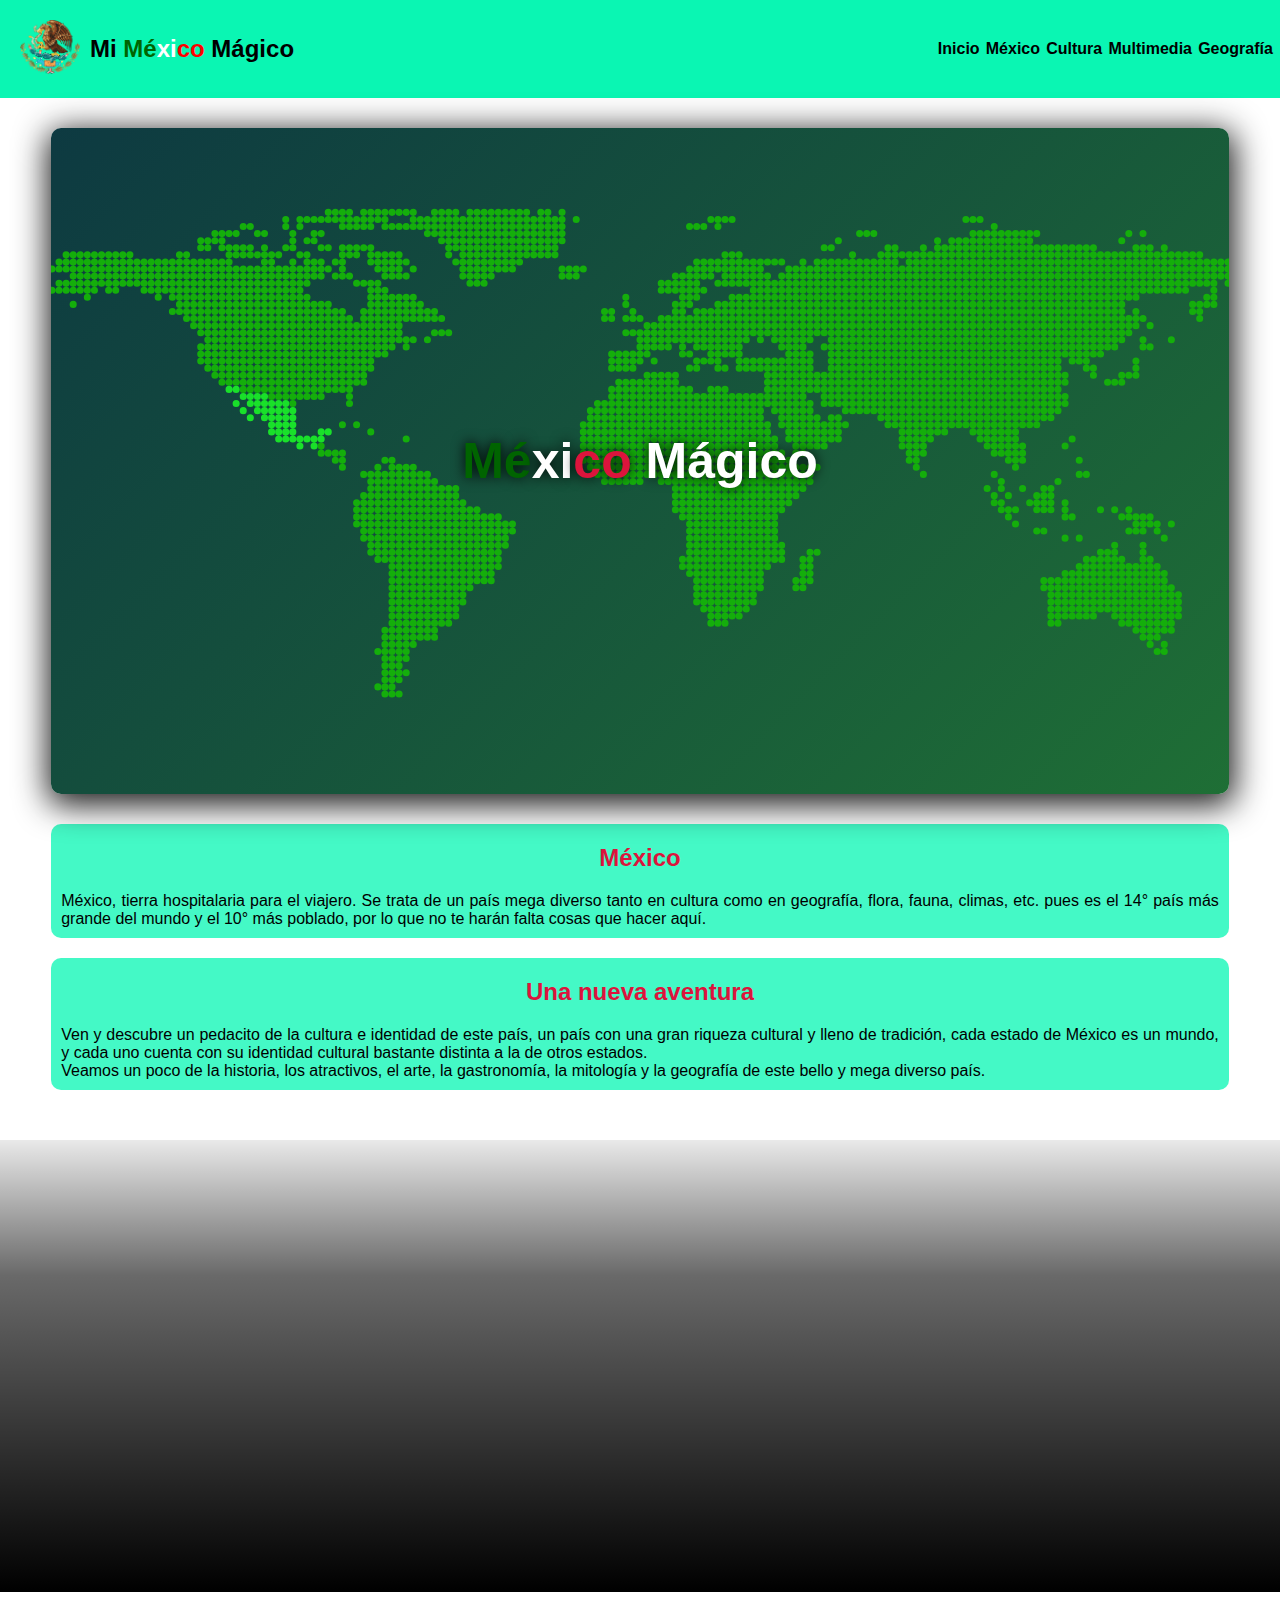
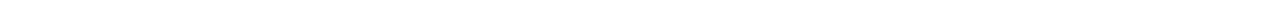
==== commit c716616c: "se aplico media querys y contenido" ====
--- a/index.html
+++ b/index.html
@@ -10,7 +10,7 @@
     <link rel="stylesheet" href="https://unpkg.com/aos@next/dist/aos.css" />
     <link rel="stylesheet" href="./css/styles.css">
     <title>Pueblos Mágicos / Una experiencia mágica mexicana</title>
-    <meta name="description" content="Ven y descubre miles de experiencias inolvidables en la tierra del maíz, México, un lindo e inmenso país que oculta un sinfin de secretos mágicos, aguardando por ser descubiertos">
+    <meta name="description" content="">
 </head>
 
 <body>
@@ -19,7 +19,7 @@
         <div>
             <div class="logo">
                 <!-- Logo de la pagina hasta arriba a la derecha -->
-                <a href=""><img class="logo__escudo" src="./media/Escudo_de_Armas_de_México.png" alt=""></a>
+                <a href="https://youtu.be/cDAjDDdPqvA"><img class="logo__escudo" src="./media/Escudo_de_Armas_de_México.png" alt=""></a>
                 <h2>Mi <span class="h2__mexicogreen">Mé</span><span class="h2__mexicowhite">xi</span><span class="h2__mexicored">co</span> Mágico</h2>
             </div>
             <!-- Bloque de navegacion -->
@@ -42,7 +42,7 @@
     <main class="index__main">
         <!-- Titulo de la pagina -->
         <div class="parallax">
-            <h1 id="titulop"><span class="text__green">Mé</span><span class="text__white">xi</span><span class="text__red">co</span> Mágico</h1>
+            <h1><span class="text__green">Mé</span><span class="text__white">xi</span><span class="text__red">co</span> Mágico</h1>
         </div>
 
         <section>
@@ -81,7 +81,7 @@
             <!-- Bloque deinformacion -->
             <div data-aos="flip-right" class="footcontain info">
                 <h2>Información</h2>
-                <a href="#">Aviso de privacidad</a>
+                <a href="https://www.diputados.gob.mx/LeyesBiblio/pdf/CPEUM.pdf">Aviso de privacidad</a>
             </div>
             <!-- Bloque de formulario-->
             <div data-aos="flip-left" class="footcontain">
--- a/css/styles.css
+++ b/css/styles.css
@@ -37,6 +37,7 @@
 
 h3 {
   text-align: center;
+  margin-bottom: 10px;
 }
 
 h4 {
@@ -136,15 +137,15 @@
 }
 
 @media (min-width: 660px) {
-  .containermedfooter {
+  .footer__container {
     display: grid;
     grid-template-columns: 3fr 2fr 5fr;
   }
-  .containermedfooter__redes h2 {
+  .footer__container .redes h2 {
     margin-bottom: 10px;
     max-width: 30%;
   }
-  .containermedfooter__info h2 {
+  .footer__container .info h2 {
     margin-bottom: 10px;
     max-width: 20%;
   }
@@ -293,15 +294,39 @@
   border-radius: 10px;
 }
 
+@media (min-width: 900px) {
+  .section__historia {
+    display: grid;
+    grid-template-columns: 1fr 1fr;
+    grid-template-rows: repeat(4, auto);
+    gap: 10px;
+  }
+  .section__historia h2 {
+    grid-column: 1/3;
+    grid-row: 1/2;
+  }
+  .section__historia article:nth-child(5) {
+    grid-column: 1/3;
+    grid-row: 5/6;
+  }
+}
 .tarjetahover {
   display: flex;
   flex-direction: row;
   margin-bottom: 10px;
   height: 250px;
 }
+.tarjetahover #real-del-monte {
+  background-image: radial-gradient(rgba(255, 255, 255, 0.8), rgba(255, 255, 255, 0.4)), url("../media/real-del-monte-movile.jpg");
+}
+.tarjetahover #cuetzalan {
+  background-image: radial-gradient(rgba(255, 255, 255, 0.8), rgba(255, 255, 255, 0.4)), url("../media/cuetzalan-movile.jpg");
+}
+.tarjetahover #san-miguel-de-allende {
+  background-image: radial-gradient(rgba(255, 255, 255, 0.8), rgba(255, 255, 255, 0.4)), url("../media/san-miguel-de-allende-movile.jpg");
+}
 .tarjetahover > div:first-child {
   display: flex;
-  background-image: radial-gradient(rgba(255, 255, 255, 0.8), rgba(255, 255, 255, 0.4)), url("../media/mexico-prehispanico-comprimido-movile.jpg");
   position: absolute;
   width: 91.723%;
   height: 250px;
@@ -351,9 +376,32 @@
   margin-bottom: 10px;
   height: 400px;
 }
+.tarjetahover--y #yoloxochitl {
+  background-image: radial-gradient(rgba(255, 255, 255, 0.8), rgba(255, 255, 255, 0.4)), url("../media/yoloxochitl-movile.jpeg");
+}
+.tarjetahover--y #biznaga {
+  background-image: radial-gradient(rgba(255, 255, 255, 0.8), rgba(255, 255, 255, 0.4)), url("../media/biznaga-movile.jpg");
+}
+.tarjetahover--y #maiz {
+  background-image: radial-gradient(rgba(255, 255, 255, 0.8), rgba(255, 255, 255, 0.4)), url("../media/maiz-movile.jpg");
+}
+.tarjetahover--y #Guayabo {
+  background-image: radial-gradient(rgba(255, 255, 255, 0.8), rgba(255, 255, 255, 0.4)), url("../media/guayabo-movile.jpg");
+}
+.tarjetahover--y #aguila-real {
+  background-image: radial-gradient(rgba(255, 255, 255, 0.8), rgba(255, 255, 255, 0.4)), url("../media/aguila-real-movile.jpg");
+}
+.tarjetahover--y #quetzal {
+  background-image: radial-gradient(rgba(255, 255, 255, 0.8), rgba(255, 255, 255, 0.4)), url("../media/quetzal-movile.jpg");
+}
+.tarjetahover--y #oso-negro {
+  background-image: radial-gradient(rgba(255, 255, 255, 0.8), rgba(255, 255, 255, 0.4)), url("../media/oso-negro-movile.jpg");
+}
+.tarjetahover--y #guajolote {
+  background-image: radial-gradient(rgba(255, 255, 255, 0.8), rgba(255, 255, 255, 0.4)), url("../media/guajolote-movile.jpg");
+}
 .tarjetahover--y > div:first-child {
   display: flex;
-  background-image: radial-gradient(rgba(255, 255, 255, 0.8), rgba(255, 255, 255, 0.4)), url("../media/mexico-prehispanico-comprimido-movile.jpg");
   position: absolute;
   width: 91.723%;
   height: 400px;
@@ -398,6 +446,20 @@
   transform: perspective(600px) rotateX(360deg);
 }
 
+@media (min-width: 900px) {
+  .tarjetahover > div:first-child {
+    width: 30%;
+  }
+  .tarjetahover > div:last-child {
+    width: 30%;
+  }
+  .tarjetahover--y > div:first-child {
+    width: 45%;
+  }
+  .tarjetahover--y > div:last-child {
+    width: 45%;
+  }
+}
 .tarjeta {
   display: flex;
   flex-direction: row;
@@ -438,6 +500,7 @@
 }
 .tarjeta > div:last-child ul li {
   list-style-type: disc;
+  margin-left: 10px;
 }
 .tarjeta--invertida {
   display: flex;
@@ -490,9 +553,20 @@
   height: 300px;
   margin-bottom: 10px;
 }
+.tarjetahover2 #pozole {
+  background-image: linear-gradient(transparent 60%, rgb(0, 0, 0)), url("../media/el-pozole.jpeg");
+}
+.tarjetahover2 #chile {
+  background-image: linear-gradient(transparent 60%, rgb(0, 0, 0)), url("../media/chiles-en-nogada.jpeg");
+}
+.tarjetahover2 #mole {
+  background-image: linear-gradient(transparent 60%, rgb(0, 0, 0)), url("../media/el-mole.jpg");
+}
+.tarjetahover2 #tlayudas {
+  background-image: linear-gradient(transparent 60%, rgb(0, 0, 0)), url("../media/tlayudas.jpeg");
+}
 .tarjetahover2 div:first-child {
   position: relative;
-  background-image: linear-gradient(transparent 60%, rgb(0, 0, 0)), url("../media/mexico-prehispanico-comprimido-movile.jpg");
   background-position: center;
   background-size: cover;
   width: 50%;
@@ -563,9 +637,20 @@
   height: 300px;
   margin-bottom: 10px;
 }
+.tarjetahover2--invertida #pozole {
+  background-image: linear-gradient(transparent 60%, rgb(0, 0, 0)), url("../media/el-pozole.jpeg");
+}
+.tarjetahover2--invertida #chile {
+  background-image: linear-gradient(transparent 60%, rgb(0, 0, 0)), url("../media/chiles-en-nogada.jpeg");
+}
+.tarjetahover2--invertida #mole {
+  background-image: linear-gradient(transparent 60%, rgb(0, 0, 0)), url("../media/el-mole.jpg");
+}
+.tarjetahover2--invertida #tlayudas {
+  background-image: linear-gradient(transparent 60%, rgb(0, 0, 0)), url("../media/tlayudas.jpeg");
+}
 .tarjetahover2--invertida div:first-child {
   position: relative;
-  background-image: linear-gradient(transparent 60%, rgb(0, 0, 0)), url("../media/mexico-prehispanico-comprimido-movile.jpg");
   background-position: center;
   background-size: cover;
   width: 50%;
@@ -680,7 +765,7 @@
 }
 .galeria {
   display: grid;
-  grid-template-rows: repeat(auto-fill, minmax(150px, 1fr));
+  grid-template-columns: repeat(auto-fill, minmax(150px, 1fr));
   grid-auto-rows: 150px;
   grid-auto-flow: dense;
   gap: 10px;
@@ -711,18 +796,17 @@
   width: 100%;
   height: 100%;
   object-fit: cover;
-}
-.galeria div h3 {
-  position: absolute;
-  bottom: 0;
-  background: linear-gradient(transparent 20%, rgb(0, 0, 0));
-  color: white;
-  font-size: 100%;
-  width: 100%;
-  margin: auto;
-  padding: 10px;
-}
-
+  border-radius: 10px;
+}
+.galeria div:hover {
+  transform: scale(1.05);
+}
+
+@media (max-width: 338px) {
+  .galeria {
+    grid-template-columns: repeat(auto-fill, minmax(100px, 1fr));
+  }
+}
 .index__main {
   background-image: url("https://img.freepik.com/premium-photo/feather-texture-background-with-orange-light_32525-101.jpg?w=900");
   background-repeat: no-repeat;
@@ -783,6 +867,27 @@
   margin-bottom: 15px;
 }
 
+@media (min-width: 500px) {
+  .tarjeta3 > div:first-child img {
+    visibility: visible;
+  }
+  .tarjeta3:nth-child(5) {
+    grid-column: 1/3;
+    grid-row: 1/2;
+  }
+}
+@media (min-width: 900px) {
+  .section__atractivos .atractivos__grid {
+    display: grid;
+    grid-template-columns: 1fr 1 fr 1fr;
+    grid-template-rows: repeat(2, auto);
+    gap: 10px;
+  }
+  .section__atractivos .atractivos__grid div:first-child {
+    grid-column: 1/4;
+    grid-row: 1/2;
+  }
+}
 .section__arte {
   margin-bottom: 30px;
 }
@@ -807,6 +912,26 @@
   border-radius: 10px;
 }
 
+@media (min-width: 900px) {
+  .section__leyendas {
+    display: grid;
+    grid-template-columns: repeat(2, 1fr);
+    grid-template-rows: repeat(4, auto);
+    gap: 10px;
+  }
+  .section__leyendas h2 {
+    grid-column: 1/3;
+    grid-row: 1/2;
+  }
+  .section__leyendas > div {
+    grid-column: 1/3;
+    grid-row: 2/3;
+  }
+  .section__leyendas article:nth-child(5) {
+    grid-column: 2/3;
+    grid-row: 4/5;
+  }
+}
 .media__galeria {
   margin-bottom: 30px;
 }
@@ -832,6 +957,38 @@
   border: 2px solid white;
 }
 
+@media (min-width: 900px) {
+  .section__musica {
+    margin-bottom: 30px;
+  }
+  .section__musica article {
+    margin-bottom: 10px;
+  }
+  .section__musica article:nth-child(2) {
+    display: grid;
+    grid-template-columns: repeat(2, 1fr);
+    grid-template-rows: repeat(3, auto);
+    gap: 10px;
+  }
+  .section__musica article:nth-child(2) h3 {
+    grid-column: 1/3;
+  }
+  .section__musica article:nth-child(3) {
+    display: grid;
+    grid-template-columns: repeat(3, 1fr);
+    grid-template-rows: repeat(2, auto);
+    gap: 10px;
+  }
+  .section__musica article:nth-child(3) h3 {
+    grid-column: 1/4;
+  }
+  .section__video article {
+    display: grid;
+    grid-template-columns: repeat(2, 1fr);
+    grid-template-rows: repeat(2, auto);
+    gap: 10px;
+  }
+}
 .ecosistemas {
   margin-bottom: 30px;
 }
@@ -848,4 +1005,34 @@
   margin-bottom: 15px;
 }
 
+@media (min-width: 900px) {
+  .ecosistemas {
+    display: grid;
+    grid-template-columns: repeat(2, 1fr);
+    grid-template-rows: repeat(3, auto);
+    gap: 10px;
+  }
+  .ecosistemas h2 {
+    grid-column: 1/3;
+  }
+  .biodiversidad article:nth-child(2) {
+    display: grid;
+    grid-template-columns: repeat(2, 1fr);
+    grid-template-rows: repeat(3, auto);
+    gap: 10px;
+  }
+  .biodiversidad article:nth-child(2) div:first-child {
+    grid-column: 1/3;
+  }
+  .biodiversidad article:nth-child(3) {
+    display: grid;
+    grid-template-columns: repeat(2, 1fr);
+    grid-template-rows: repeat(3, auto);
+    gap: 10px;
+  }
+  .biodiversidad article:nth-child(3) div:first-child {
+    grid-column: 1/3;
+  }
+}
+
 /*# sourceMappingURL=styles.css.map */
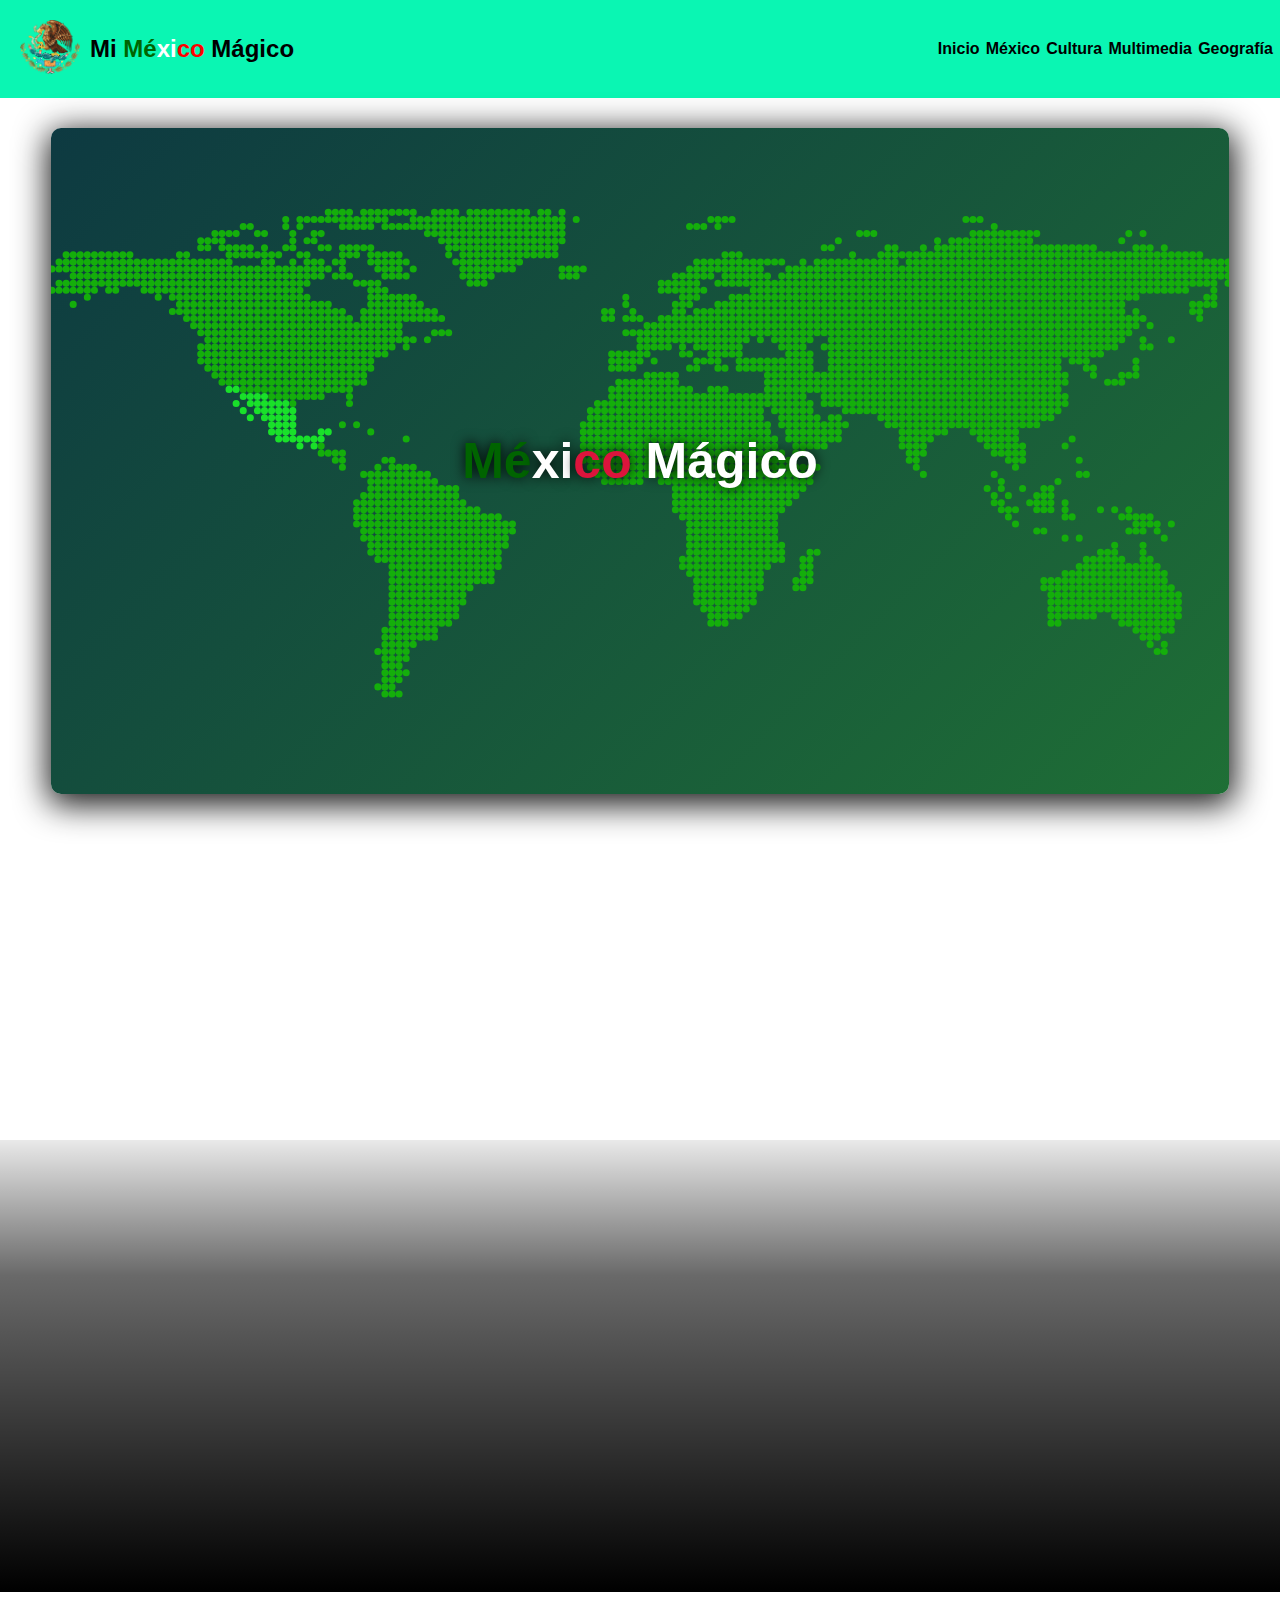
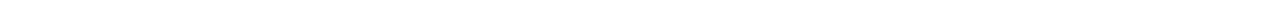
==== commit a733d75d: "Se finalizo el sitio web" ====
--- a/index.html
+++ b/index.html
@@ -9,8 +9,8 @@
     <link href="https://fonts.googleapis.com/css2?family=Cinzel:wght@400;500;600;700;800;900&family=Lato:ital,wght@0,100;0,300;0,400;0,700;0,900;1,100;1,300;1,400;1,700;1,900&family=Roboto+Slab:wght@100;200;300;400;500;600;700;800;900&family=Space+Mono:ital,wght@0,400;0,700;1,400;1,700&display=swap" rel="stylesheet">
     <link rel="stylesheet" href="https://unpkg.com/aos@next/dist/aos.css" />
     <link rel="stylesheet" href="./css/styles.css">
-    <title>Pueblos Mágicos / Una experiencia mágica mexicana</title>
-    <meta name="description" content="">
+    <title>México Mágico // Una probadita de México</title>
+    <meta name="description" content="Ven y conoce un poco de México, descubre la cultura y tradicion de este megadiverso país">
 </head>
 
 <body>
@@ -19,7 +19,7 @@
         <div>
             <div class="logo">
                 <!-- Logo de la pagina hasta arriba a la derecha -->
-                <a href="https://youtu.be/cDAjDDdPqvA"><img class="logo__escudo" src="./media/Escudo_de_Armas_de_México.png" alt=""></a>
+                <a href="https://youtu.be/cDAjDDdPqvA"><img class="logo__escudo" src="./media/Escudo_de_Armas_de_México.png" alt="Escudo de la bandera de Mexico"></a>
                 <h2>Mi <span class="h2__mexicogreen">Mé</span><span class="h2__mexicowhite">xi</span><span class="h2__mexicored">co</span> Mágico</h2>
             </div>
             <!-- Bloque de navegacion -->
@@ -45,7 +45,7 @@
             <h1><span class="text__green">Mé</span><span class="text__white">xi</span><span class="text__red">co</span> Mágico</h1>
         </div>
 
-        <section>
+        <section data-aos="flip-left">
             <!-- Titulo el cual, al pasar el mouse por encima de este se desplegara una caja de texto con info relacionada a este -->
             <h2>México</h2>
             <!-- Caja de texto que se desplegara al pasar el mouse sobre el titulo "Mexico magico" -->
@@ -54,7 +54,7 @@
             </div>
         </section>
 
-        <Section>
+        <Section data-aos="flip-right">
             <!-- Titulo el cual, al pasar el mouse por encima de este se desplegara una caja de texto con info relacionada a este -->
             <h2>Una nueva aventura</h2>
             <!-- Caja de texto que se desplegara al pasar el mouse sobre el titulo "¿Que es un pueblo magico?" -->
@@ -72,10 +72,10 @@
             <div data-aos="flip-left" class="footcontain redes">
                 <h2>Redes sociales</h2>
                 <ul>
-                    <li><img src="./media/facelogo.png" alt=""> <a href="#">Facebook</a></li>
-                    <li><img src="./media/instalogo.png" alt=""> <a href="#">Instagram</a></li>
-                    <li><img src="./media/twitlogo.png" alt=""> <a href="#">Twitter</a></li>
-                    <li><img src="./media/snaplogo.png" alt=""> <a href="#">Snapchat</a></li>
+                    <li><img src="./media/facelogo.png" alt="Logo de faceboo"> <a href="https://es-la.facebook.com/">Facebook</a></li>
+                    <li><img src="./media/instalogo.png" alt="Logo de instagram"> <a href="https://www.instagram.com/">Instagram</a></li>
+                    <li><img src="./media/twitlogo.png" alt="Logo de instagram"> <a href="https://twitter.com/?lang=es">Twitter</a></li>
+                    <li><img src="./media/snaplogo.png" alt="Logo de snapchat"> <a href="https://www.snapchat.com/es/download">Snapchat</a></li>
                 </ul>
             </div>
             <!-- Bloque deinformacion -->
--- a/css/styles.css
+++ b/css/styles.css
@@ -328,7 +328,7 @@
 .tarjetahover > div:first-child {
   display: flex;
   position: absolute;
-  width: 91.723%;
+  width: 100%;
   height: 250px;
   border-radius: 10px;
   align-items: center;
@@ -348,7 +348,7 @@
 .tarjetahover > div:last-child {
   background-color: crimson;
   position: absolute;
-  width: 91.723%;
+  width: 100%;
   height: 250px;
   padding: 10px;
   border-radius: 10px;
@@ -374,7 +374,7 @@
   display: flex;
   flex-direction: row;
   margin-bottom: 10px;
-  height: 400px;
+  height: 250px;
 }
 .tarjetahover--y #yoloxochitl {
   background-image: radial-gradient(rgba(255, 255, 255, 0.8), rgba(255, 255, 255, 0.4)), url("../media/yoloxochitl-movile.jpeg");
@@ -403,8 +403,8 @@
 .tarjetahover--y > div:first-child {
   display: flex;
   position: absolute;
-  width: 91.723%;
-  height: 400px;
+  width: 100%;
+  height: 250px;
   border-radius: 10px;
   align-items: center;
   justify-content: center;
@@ -423,8 +423,8 @@
 .tarjetahover--y > div:last-child {
   background-color: crimson;
   position: absolute;
-  width: 91.723%;
-  height: 400px;
+  width: 100%;
+  height: 250px;
   padding: 10px;
   border-radius: 10px;
   backface-visibility: hidden;
